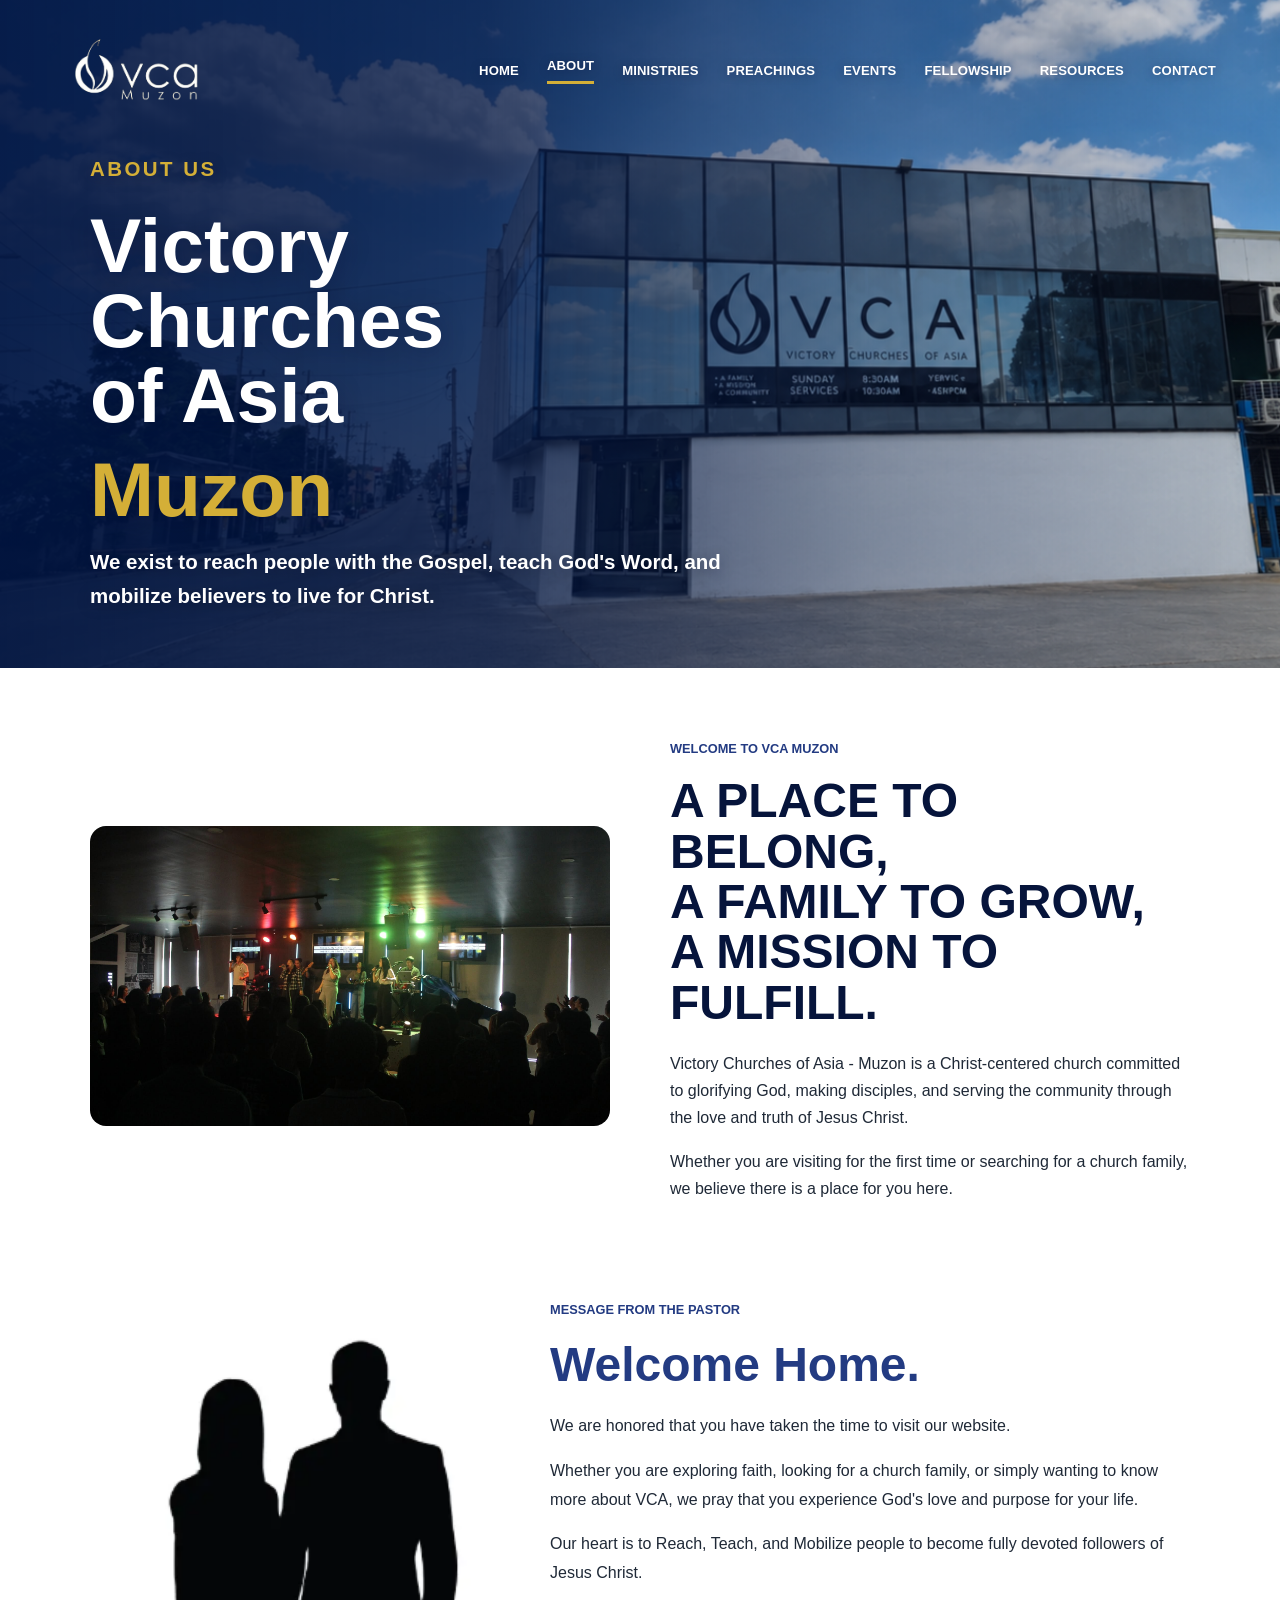
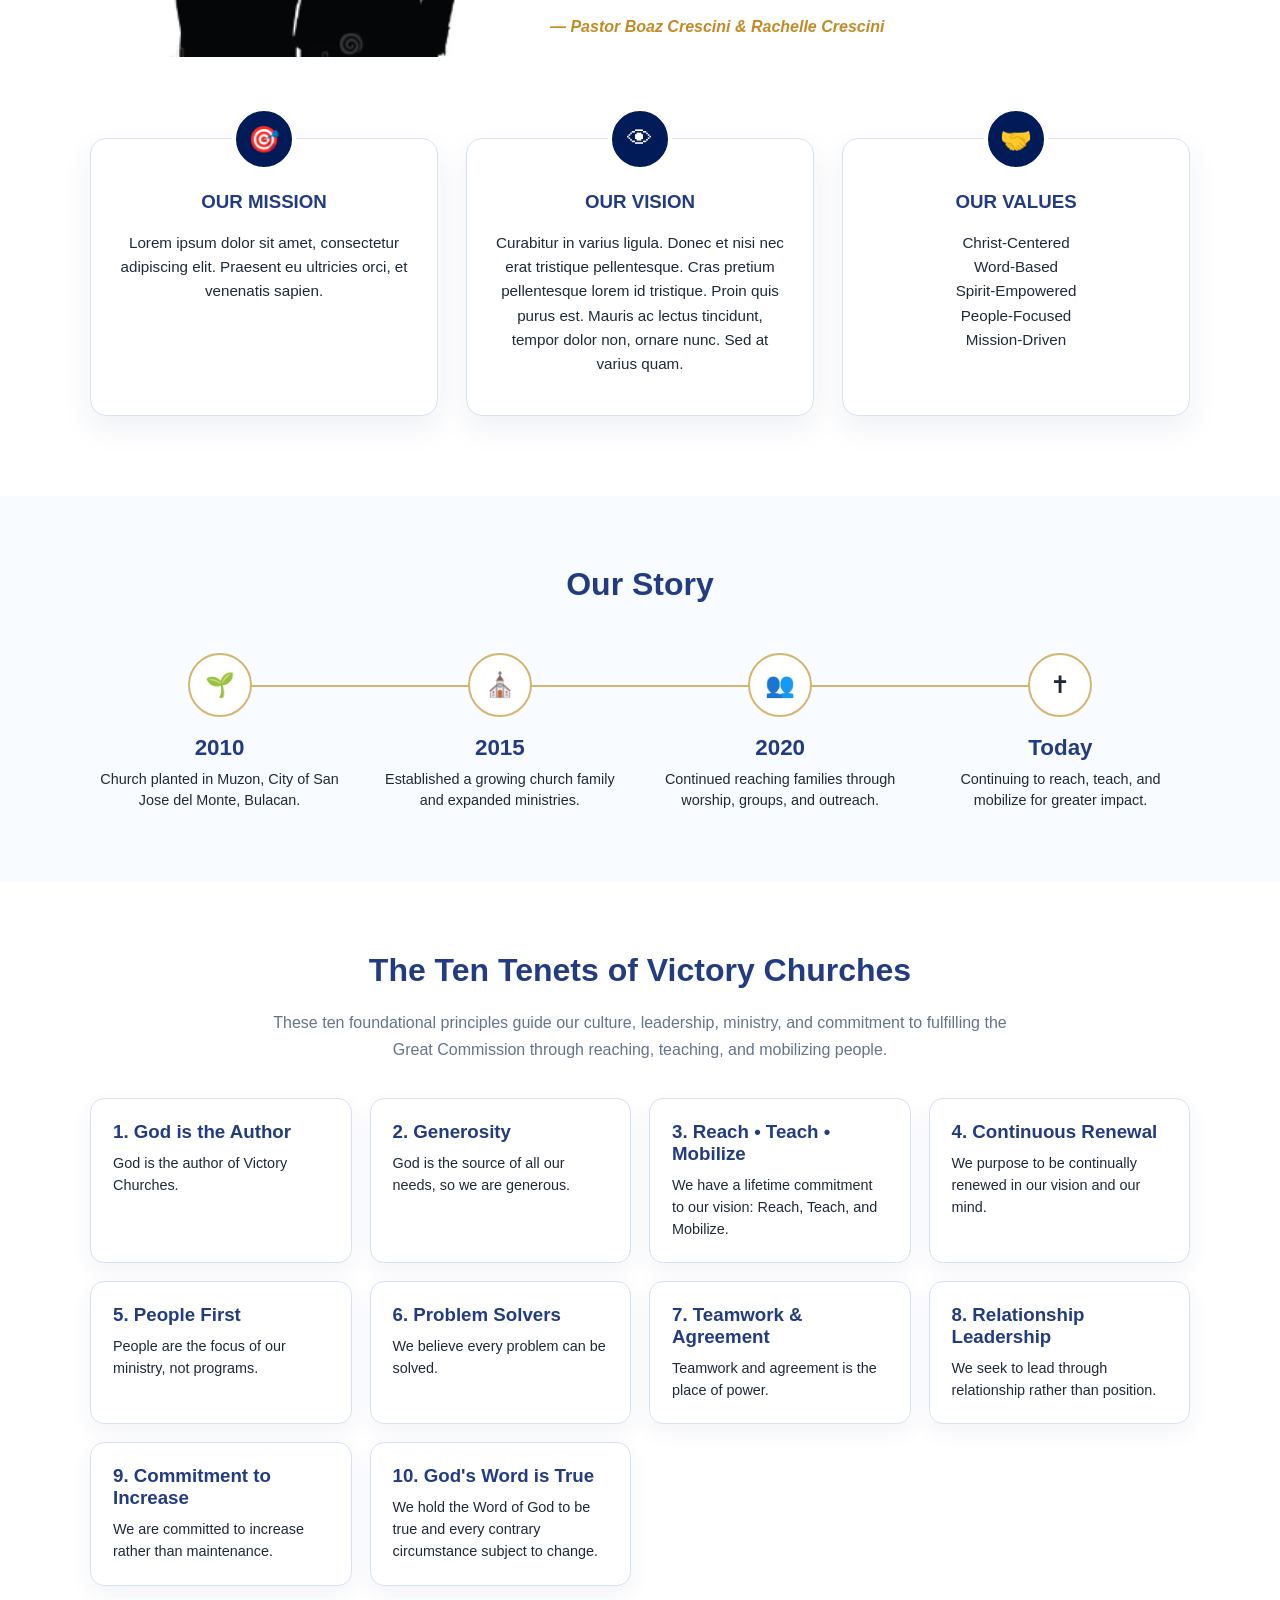
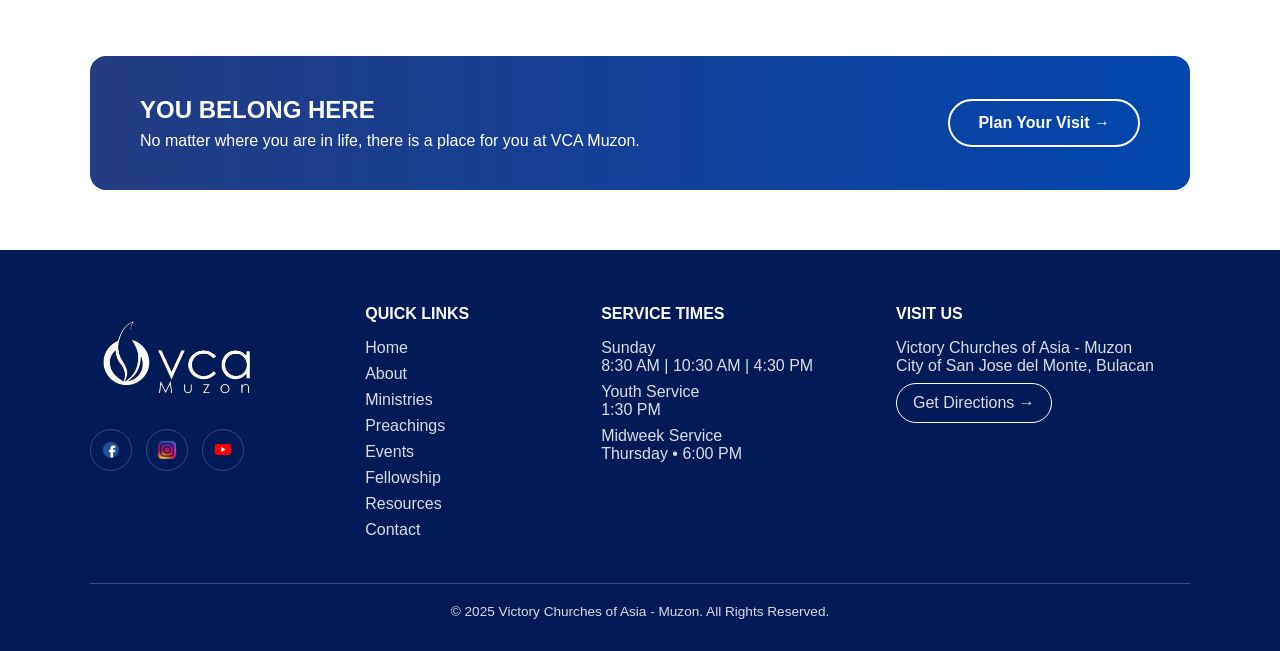
==== about.html @ cd2d6382 "Initial Production version" ====
<!DOCTYPE html>
<html lang="en">
<head>
  <meta charset="UTF-8" />
  <meta name="viewport" content="width=device-width, initial-scale=1.0" />
  <title>About | VCA Muzon</title>
  <link rel="stylesheet" href="css/vca_style.css" />
</head>
<body>
    <header class="main-header page-header">
        <div class="header-inner">
            <a href="home.html" class="site-logo">
                <img src="assets/index/VCA_LOGO.png" alt="VCA Muzon Logo">
            </a>

            <nav class="main-nav">
                <a href="home.html">Home</a>
                <a href="about.html" class="active">About</a>
                <a href="ministries.html">Ministries</a>
                <a href="preachings.html">Preachings</a>
                <a href="events.html">Events</a>
                <a href="fellowship.html">Fellowship</a>
                <a href="resources.html">Resources</a>
                <a href="contact.html">Contact</a>
            </nav>
        </div>
    </header>

    <main>

        <!-- ABOUT HERO -->
        <section class="about-hero">
            <div class="about-hero-content animate-up">
                <p class="about-hero-label">About Us</p>

                <h1>Victory Churches of Asia</h1>
                <h1> <span>Muzon</span></h1>

                <p>
                    We exist to reach people with the Gospel, teach God's Word,
                    and mobilize believers to live for Christ.
                </p>
            </div>
        </section>

        <!-- WELCOME -->
         <section class="about-welcome animate-up animate-delay-1">
            <div class="about-welcome-image">
                <img src="assets/about/vca-about-image.jpg" alt="VCA church">
            </div>

            <div class="about-welcome-text">
                <p class="section-label">Welcome to VCA Muzon</p>

                <h2>A place to belong,<br>a family to grow,<br>a mission to fulfill.</h2>

                <p>
                    Victory Churches of Asia - Muzon is a Christ-centered church committed
                    to glorifying God, making disciples, and serving the community through
                    the love and truth of Jesus Christ.
                </p>

                <p>
                    Whether you are visiting for the first time or searching for a church
                    family, we believe there is a place for you here.
                </p>
            </div>
         </section>

        <!-- PASTOR MESSAGE -->
        <section class="pastor-message animate-up animate-delay-2">

            <div class="pastor-image">
                <img
                    src="assets/about/insert_pastor_couple_photo.png"
                    alt="Pastor Boaz Crescini"
                >
            </div>

            <div class="pastor-content">

                <p class="section-label">
                    Message From The Pastor
                </p>

                <h2>
                    Welcome Home.
                </h2>

                <p>
                    We are honored that you have taken the
                    time to visit our website.
                </p>

                <p>
                    Whether you are exploring faith,
                    looking for a church family,
                    or simply wanting to know more about VCA,
                    we pray that you experience God's love
                    and purpose for your life.
                </p>

                <p>
                    Our heart is to Reach, Teach, and Mobilize
                    people to become fully devoted followers
                    of Jesus Christ.
                </p>

                <p class="pastor-signature">
                    — Pastor Boaz Crescini & Rachelle Crescini
                </p>

            </div>

        </section>

         <!-- MISSION VISION VALUES -->
          <section class="mvv-section animate-up animate-delay-3">
            <div class="mvv-card">
                <div class="mvv-icon">🎯</div>
                <h3>Our Mission</h3>
                <p>
                    Lorem ipsum dolor sit amet, consectetur adipiscing elit. Praesent eu ultricies orci, et venenatis sapien. 
                </p>
            </div>
          

            <div class="mvv-card">
                <div class="mvv-icon">👁</div>
                <h3>Our Vision</h3>
                <p>
                    Curabitur in varius ligula. Donec et nisi nec erat tristique pellentesque. Cras pretium pellentesque lorem id tristique. Proin quis purus est. Mauris ac lectus tincidunt, tempor dolor non, ornare nunc. Sed at varius quam.
                </p>
            </div>

            <div class="mvv-card">
                <div class="mvv-icon">🤝</div>
                <h3>Our Values</h3>
                <ul>
                    <li>Christ-Centered</li>
                    <li>Word-Based</li>
                    <li>Spirit-Empowered</li>
                    <li>People-Focused</li>
                    <li>Mission-Driven</li>
                </ul>
            </div>
          </section>

          <!-- STORY -->
          <section class="story-section">
            <h2 class="center-heading">Our Story</h2>

            <div class="story-timeline">
                <div class="story-item">
                    <div class="story-icon">🌱</div>
                    <h3>2010</h3>
                    <p>Church planted in Muzon, City of San Jose del Monte, Bulacan.</p>
                </div>

                <div class="story-item">
                    <div class="story-icon">⛪</div>
                    <h3>2015</h3>
                    <p>Established a growing church family and expanded ministries.</p>
                    </div>

                <div class="story-item">
                    <div class="story-icon">👥</div>
                    <h3>2020</h3>
                    <p>Continued reaching families through worship, groups, and outreach.</p>
                </div>

                <div class="story-item">
                    <div class="story-icon">✝</div>
                    <h3>Today</h3>
                    <p>Continuing to reach, teach, and mobilize for greater impact.</p>
                </div>
            </div>
          </section>

        <!-- TEN TENETS -->

        <section class="beliefs-section">

            <h2 class="center-heading">
                The Ten Tenets of Victory Churches
            </h2>

            <p class="tenets-intro">
                These ten foundational principles guide our culture,
                leadership, ministry, and commitment to fulfilling the
                Great Commission through reaching, teaching, and mobilizing people.
            </p>

            <div class="beliefs-grid">

                <div class="belief-card">
                    <h3>1. God is the Author</h3>
                    <p>
                        God is the author of Victory Churches.
                    </p>
                </div>

                <div class="belief-card">
                    <h3>2. Generosity</h3>
                    <p>
                        God is the source of all our needs, so we are generous.
                    </p>
                </div>

                <div class="belief-card">
                    <h3>3. Reach • Teach • Mobilize</h3>
                    <p>
                        We have a lifetime commitment to our vision:
                        Reach, Teach, and Mobilize.
                    </p>
                </div>

                <div class="belief-card">
                    <h3>4. Continuous Renewal</h3>
                    <p>
                        We purpose to be continually renewed in our vision and our mind.
                    </p>
                </div>

                <div class="belief-card">
                    <h3>5. People First</h3>
                    <p>
                        People are the focus of our ministry, not programs.
                    </p>
                </div>

                <div class="belief-card">
                    <h3>6. Problem Solvers</h3>
                    <p>
                        We believe every problem can be solved.
                    </p>
                </div>

                <div class="belief-card">
                    <h3>7. Teamwork & Agreement</h3>
                    <p>
                        Teamwork and agreement is the place of power.
                    </p>
                </div>

                <div class="belief-card">
                    <h3>8. Relationship Leadership</h3>
                    <p>
                        We seek to lead through relationship rather than position.
                    </p>
                </div>

                <div class="belief-card">
                    <h3>9. Commitment to Increase</h3>
                    <p>
                        We are committed to increase rather than maintenance.
                    </p>
                </div>

                <div class="belief-card">
                    <h3>10. God's Word is True</h3>
                    <p>
                        We hold the Word of God to be true and every contrary circumstance subject to change.
                    </p>
                </div>

            </div>

        </section>

        <!-- CTA -->
        <section class="new-here about-cta">
            <div>
                <h2>YOU BELONG HERE</h2>
                <p>No matter where you are in life, there is a place for you at VCA Muzon.</p>
            </div>
                <a href="contact.html" class="outline-btn">Plan Your Visit →</a>
            
        </section>                  
    </main>

    <footer class="site-footer">
        <div class="footer-grid">
            <div>
                <img 
                    src="assets/index/VCA_LOGO.png"
                    alt="VCA Muzon Logo"
                    class="footer-logo"
                >

                <div class="footer-social">
                    <a href="https://www.facebook.com/share/1AFXgwuJR1/?mibextid=wwXIfr"
                        target="_blank"
                        rel="noopener noreferrer"
                        aria-label="Facebook">
                            <img src="assets/contact/fb_logo.png" alt="Facebook">
                    </a>

                    <a href="https://www.instagram.com/vcamuzonsjdm"
                        target="_blank"
                        rel="noopener noreferrer"
                        aria-label="Instagram">
                            <img src="assets/contact/ig_logo.png" alt="Instagram">
                    </a>

                    <a href="https://www.youtube.com/@vcamuzonsjdm"
                        target="_blank"
                        rel="noopener noreferrer"
                        aria-label="YouTube">
                            <img src="assets/contact/youtube_logo.png" alt="YouTube">
                    </a>
                </div>
            </div>

            <div>
                <h4>Quick Links</h4>
                <a href="home.html">Home</a>
                <a href="about.html">About</a>
                <a href="ministries.html">Ministries</a>
                <a href="preachings.html">Preachings</a>
                <a href="events.html">Events</a>
                <a href="fellowship.html">Fellowship</a>
                <a href="resources.html">Resources</a>
                <a href="contact.html">Contact</a>
            </div>

            <div>
                <h4>Service Times</h4>
                <p>Sunday<br>8:30 AM | 10:30 AM | 4:30 PM</p>
                <p>Youth Service<br>1:30 PM</p>
                <p>Midweek Service<br>Thursday • 6:00 PM</p>
            </div>

            <div>
                <h4>Visit Us</h4>
                <p>Victory Churches of Asia - Muzon<br>City of San Jose del Monte, Bulacan</p>
                <a href="https://maps.google.com/?q=VCA+Muzon" class="footer-btn">Get Directions →</a>
            </div>   
        </div>
            
        <p class="copyright">
        © 2025 Victory Churches of Asia - Muzon. All Rights Reserved.
        </p>        
    </footer>
    <script src="js/vca_js.js"></script>
</body>
</html>
---- css/vca_style.css ----
/* ================================
   VCA WEBSITE GLOBAL STYLES
================================ */

:root {
  --vca-blue: #233b82;
  --vca-light-blue: #98c2ec;
  --white: #ffffff;
  --black: #000000;
  --text-dark: #1f2937;
  --gold: #d4af37;
}

* {
  margin: 0;
  padding: 0;
  box-sizing: border-box;
}

html {
  scroll-behavior: smooth;
}

body {
  font-family: "Inter", "Segoe UI", Roboto, Arial, sans-serif;
  background: var(--white);
  color: var(--text-dark);
}




/* ================================
   LANDING PAGE
================================ */

.landing-page {
  width: 100%;
  min-height: 100vh;
}

.landing-hero {
  position: relative;
  width: 100%;
  min-height: 100vh;
  overflow: hidden;
  isolation: isolate;
  background: #001b57;
}

/* DEFAULT: CHURCH IMAGE VISIBLE */
.landing-hero-image {
  position: absolute;
  inset: 0;
  width: 100%;
  height: 100%;
  object-fit: cover;
  object-position: center 60%;
  opacity: 1;
  z-index: -4;
  transition: opacity 0.8s ease;
}

/* VIDEO HIDDEN BY DEFAULT */
.hero-video-container {
  position: absolute;
  inset: 0;
  width: 100%;
  height: 100%;
  overflow: hidden;
  opacity: 0;
  z-index: -3;
  background: #001b57;
  transition: opacity 0.8s ease;
}

.hero-video {
  position: absolute;
  inset: 0;
  width: 100%;
  height: 100%;
  border: none;
  object-fit: cover;
  opacity: 0;
  filter: brightness(0.65) saturate(0.75) hue-rotate(8deg);
  transition: opacity 1s ease;
}

.hero-video.active-video {
  opacity: 1;
}

/* AFTER 5 SECONDS: SHOW VIDEO */
.landing-hero.show-video .landing-hero-image {
  opacity: 0;
}

.landing-hero.show-video .hero-video-container {
  opacity: 1;
}

/* BLUISH VIDEO TINT */
.hero-video-container::after {
  content: "";
  position: absolute;
  inset: 0;
  background: rgba(0, 27, 87, 0.45);
  pointer-events: none;
}

/* MAIN BLUE OVERLAY FOR READABILITY */
.landing-overlay {
  position: absolute;
  inset: 0;
  z-index: -1;
  background:
    linear-gradient(
      to right,
      rgba(0, 20, 65, 0.94) 0%,
      rgba(0, 20, 65, 0.84) 30%,
      rgba(0, 20, 65, 0.58) 60%,
      rgba(0, 20, 65, 0.38) 100%
    );
}

/* CONTENT */
.landing-content {
  min-height: 100vh;
  max-width: 520px;
  margin-left: 12%;
  padding: 72px 0;
  display: flex;
  flex-direction: column;
  justify-content: center;
  color: var(--white);
  animation: fadeUp 1s ease;
  position: relative;
  z-index: 2;
}

/* keep your existing logo/title/button CSS below */

.landing-logo {
  width: 260px;
  height: auto;
  margin-bottom: 26px;
  display: block;
}

.landing-title {
  font-size: clamp(2.7rem, 5vw, 4.4rem);
  line-height: 0.92;
  font-weight: 900;
  letter-spacing: -1px;
  margin-bottom: 26px;
}

.landing-description {
  max-width: 500px;
  font-size: clamp(0.95rem, 1.3vw, 1.05rem);
  line-height: 1.65;
  margin-bottom: 34px;
  color: rgba(255, 255, 255, 0.92);
}

.landing-btn {
  width: fit-content;
  display: inline-flex;
  align-items: center;
  gap: 16px;
  background: var(--vca-blue);
  color: var(--white);
  border: 2px solid rgba(255, 255, 255, 0.65);
  padding: 14px 26px;
  text-decoration: none;
  font-size: 0.9rem;
  font-weight: 900;
  letter-spacing: 0.8px;
  transition: 0.3s ease;
}

.landing-btn:hover {
  background: #1a2d64;
  transform: translateY(-3px);
  box-shadow: 0 14px 28px rgba(0, 0, 0, 0.25);
}

.landing-btn span {
  font-size: 1.4rem;
  line-height: 1;
}

/* ================================
   HOME PAGE REDESIGN
================================ */

.main-header {
  position: absolute;
  top: 0;
  width: 100%;
  z-index: 10;
  padding: 26px 0;
}

.header-inner {
  width: min(1180px, 90%);
  margin: 0 auto;
  display: flex;
  align-items: center;
  justify-content: space-between;
}

.site-logo img {
  width: 150px;
}

.main-nav {
  display: flex;
  align-items: center;
  gap: clamp(18px, 2.2vw, 28px);
}

.main-nav a {
  color: var(--white);
  text-decoration: none;
  text-transform: uppercase;
  font-size: 0.82rem;
  font-weight: 800;
  letter-spacing: 0.01em;
  text-shadow: 0 1px 10px rgba(0, 20, 65, 0.35);
}

.main-nav .active {
  border-bottom: 3px solid var(--gold);
  padding-bottom: 8px;
}

.nav-btn {
  color: var(--white);
  text-decoration: none;
  text-transform: uppercase;
  font-size: 0.8rem;
  font-weight: 800;
  border: 2px solid var(--white);
  border-radius: 999px;
  padding: 12px 22px;
  white-space: nowrap;
}

/* HERO */

.home-hero {
  min-height: 640px;
  background:
    linear-gradient(
      90deg,
      rgba(0, 20, 65, 0.94) 0%,
      rgba(0, 20, 65, 0.82) 38%,
      rgba(0, 20, 65, 0.48) 68%,
      rgba(0, 20, 65, 0.16) 100%
    ),
    url("../assets/home/church_image_home.jpg");

  background-size: cover;
  background-position: 75% center;
  background-repeat: no-repeat;

  display: flex;
  align-items: center;
  padding-top: 90px;
}


.hero-content {
  width: min(1180px, 90%);
  margin: 0 auto;
  color: var(--white);
}

.hero-content h1 {
  font-size: clamp(3.5rem, 7vw, 6rem);
  font-weight: 900;
  line-height: 0.95;
  margin-bottom: 22px;
  text-shadow: 0 6px 24px rgba(0, 12, 46, 0.35);
}

.hero-content p {
  max-width: 650px;
  font-size: clamp(1.05rem, 1.6vw, 1.25rem);
  line-height: 1.7;
  margin-bottom: 30px;
  font-weight: 600;
  color: rgba(255, 255, 255, 0.95);
}

/* BUTTONS */

.primary-btn {
  display: inline-flex;
  align-items: center;
  gap: 14px;
  background: var(--vca-blue);
  color: var(--white);
  text-decoration: none;
  font-weight: 900;
  padding: 14px 26px;
  border-radius: 999px;
  text-transform: uppercase;
  font-size: .85rem;
}

.small-btn {
  padding: 12px 22px;
}

.outline-btn {
    flex-shrink: 0;

    color: var(--white);
    border: 2px solid var(--white);
    border-radius: 999px;
    padding: 13px 28px;
    text-decoration: none;
    font-weight: 900;

    display: inline-flex;
    align-items: center;
    justify-content: center;
}

/* =====================================
   ANNOUNCEMENT CAROUSEL
===================================== */

.announcement-section {
    width: min(1100px, 88%);
    margin: 70px auto;
}

.section-title {
    text-align: center;
    margin-bottom: 25px;
}

.section-title h2 {
    color: var(--vca-blue);
    font-size: 2rem;
    margin-bottom: 8px;
}

.section-title p {
    color: #64748b;
}

.announcement-carousel {
    position: relative;
    overflow: hidden;
    border-radius: 24px;
    min-height: 450px;
    box-shadow: 0 20px 45px rgba(0,0,0,.12);
}

.announcement-slide {
    display: none;
    position: relative;
    min-height: 450px;
}

.announcement-slide.active {
    display: block;
}

.announcement-image {
    position: absolute;
    inset: 0;
    width: 100%;
    height: 100%;
    object-fit: cover;
}

.announcement-slide::after {
    content: "";
    position: absolute;
    inset: 0;

    background:
    linear-gradient(
        to right,
        rgba(0,0,0,.65),
        rgba(0,0,0,.15)
    );
}

.announcement-content {
    position: relative;
    z-index: 2;
    max-width: 520px;
    padding: 80px 60px;
    color: white;
}

.announcement-content h3 {
    font-size: 3rem;
    font-weight: 900;
    margin-bottom: 15px;
}

.announcement-content p {
    font-size: 1.2rem;
    line-height: 1.5;
    margin-bottom: 25px;
}

.carousel-btn {
    position: absolute;
    top: 50%;
    transform: translateY(-50%);

    width: 52px;
    height: 52px;

    border: none;
    border-radius: 50%;

    background: rgba(255,255,255,.25);
    color: white;

    font-size: 1.5rem;
    cursor: pointer;

    z-index: 5;
}

.prev-btn {
    left: 20px;
}

.next-btn {
    right: 20px;
}

.carousel-dots {
    text-align: center;
    margin-top: 18px;
}

.dot {
    width: 12px;
    height: 12px;
    border-radius: 50%;

    display: inline-block;

    background: #cbd5e1;
    margin: 0 4px;
}

.dot.active {
    background: var(--vca-blue);
}

/* ABOUT */

.about-preview {
  width: min(1100px, 88%);
  margin: 0 auto 70px;
  display: grid;
  grid-template-columns: .85fr 1.15fr;
  gap: 60px;
  align-items: center;
}

.section-label {
  color: var(--vca-blue);
  font-size: .8rem;
  font-weight: 900;
  text-transform: uppercase;
  margin-bottom: 12px;
}

.about-text h2 {
  color: #111827;
  font-size: 2.4rem;
  line-height: 1.05;
  margin-bottom: 22px;
}

.about-text p {
  line-height: 1.65;
  margin-bottom: 18px;
}

.script-text {
  color: var(--vca-blue);
  font-size: 1.6rem;
  font-style: italic;
  font-weight: 700;
}

.about-image img {
  width: 100%;
  height: 320px;
  object-fit: cover;
  border-radius: 16px;
}

.about-hero-label {
    color: #d4af37;
    text-transform: uppercase;
    letter-spacing: 2px;
    font-weight: 700;
    margin-bottom: 15px;
}

/* SERVICE */

.service-section {
  background: #eaf4ff;
  padding: 70px 0;
}

.center-heading {
  text-align: center;
  color: var(--vca-blue);
  font-size: 2rem;
  font-weight: 900;
  margin-bottom: 30px;
}

.service-table {
  width: min(1100px, 88%);
  margin: 0 auto;
  background: var(--white);
  border-radius: 18px;
  padding: 30px;
  display: grid;
  grid-template-columns: 2fr 1fr 1fr;
  box-shadow: 0 14px 35px rgba(35, 59, 130, 0.14);
}

.service-group {
  text-align: center;
  padding: 0 26px;
  border-right: 1px solid #d7e2f0;
}

.service-group:last-child {
  border-right: none;
}

.service-group h3 {
  color: var(--vca-blue);
  text-transform: uppercase;
  font-size: 1rem;
  font-weight: 900;
  margin-bottom: 16px;
}

.service-subgrid {
  display: grid;
  grid-template-columns: 1fr 1fr;
  gap: 0;
}

.service-column {
  min-height: 135px;
  display: flex;
  flex-direction: column;
  align-items: center;
  justify-content: center;
}

.service-column + .service-column {
  border-left: 1px solid #d7e2f0;
}

.service-column p {
  color: #06143b;
  font-style: italic;
  margin-bottom: 14px;
}

.service-column strong {
  color: #06143b;
  font-size: 1.35rem;
  font-weight: 900;
  margin-bottom: 10px;
}

.live-badge {
  display: inline-block;
  background: red;
  color: white;
  border-radius: 999px;
  padding: 5px 11px;
  font-size: 0.65rem;
  font-weight: 900;
}

.youth-time {
  display: flex;
  align-items: center;
  justify-content: center;
  gap: 9px;
}

.youth-logo {
  width: 30px;
  height: 30px;
}


/* FEATURE CARDS */

.feature-section {
  width: min(1100px, 88%);
  margin: 50px auto;
  display: grid;
  grid-template-columns: repeat(3, 1fr);
  gap: 22px;
}

.feature-card {
  position: relative;
  min-height: 320px;
  border-radius: 16px;
  overflow: hidden;
  display: flex;
  align-items: flex-end;
  padding: 24px;
  transition: 0.3s ease;
  background: #111827;
}

.feature-card:hover {
  transform: translateY(-6px);
  box-shadow: 0 18px 35px rgba(0, 0, 0, 0.18);
}


.feature-card img {
  position: absolute;
  inset: 0;
  width: 100%;
  height: 100%;
  object-fit: cover;
  transition: 0.4s ease;
}

.feature-card:hover img {
  transform: scale(1.05);
}

.feature-card::after {
  content: "";
  position: absolute;
  inset: 0;
  background: linear-gradient(
    to top,
    rgba(0, 0, 0, 0.85),
    rgba(0, 0, 0, 0.15)
  );
}

.feature-content {
  position: relative;
  z-index: 2;
  color: white;
}

.feature-card h3 {
  text-transform: uppercase;
  font-size: 1.5rem;
  margin-bottom: 6px;
}


.feature-card p {
  margin-bottom: 18px;
  line-height: 1.4;
}

.feature-card a {
  display: inline-block;
  color: white;
  background: var(--vca-blue);
  width: fit-content;
  padding: 11px 20px;
  border-radius: 999px;
  text-decoration: none;
  font-weight: 900;
}


/* NEW HERE */


.new-here {
  width: min(1100px, 88%);
  margin: 0 auto 60px;

  background: linear-gradient(
    90deg,
    var(--vca-blue),
    #0046ad
  );

  color: white;
  border-radius: 16px;

  padding: 40px 50px;

  display: flex;
  justify-content: space-between;
  align-items: center;

  gap: 40px;
}

.new-here h2 {
    margin: 0 0 8px;
}

.new-here p {
    margin: 0;
}

.new-here > div {
    flex: 1;
}

/* FOOTER */

.site-footer {
  background: #001b57;
  color: white;
  padding: 55px 0 24px;
}

.footer-grid {
  width: min(1100px, 88%);
  margin: 0 auto;
  display: grid;
  grid-template-columns: 1.2fr 1fr 1.3fr 1.5fr;
  gap: 40px;
  border-bottom: 1px solid rgba(255,255,255,.2);
  padding-bottom: 36px;
}

.footer-logo {
  width: 180px;
}

.site-footer h4 {
  text-transform: uppercase;
  margin-bottom: 16px;
}

.site-footer a,
.site-footer p {
  color: rgba(255,255,255,.85);
  display: block;
  margin-bottom: 8px;
  text-decoration: none;
}

.footer-btn {
  border: 1px solid white;
  border-radius: 999px;
  padding: 10px 16px;
  width: fit-content;
}

.copyright {
  text-align: center;
  margin-top: 20px;
  font-size: .85rem;
}

.footer-social {
    display: flex;
    gap: 14px;
    margin-top: 18px;
}

.footer-social a {
    width: 42px;
    height: 42px;

    display: flex;
    align-items: center;
    justify-content: center;

    border-radius: 50%;
    border: 1px solid rgba(255,255,255,.2);

    transition: all .3s ease;
}

.footer-social a:hover {
    transform: translateY(-3px);
    border-color: var(--gold);
    background: rgba(255,255,255,.08);
}

.footer-social img {
    width: 20px;
    height: 20px;
    object-fit: contain;
}



/* ================================
   ABOUT PAGE
================================ */

.page-header {
  position: absolute;
  background: transparent;
}

/* SHARED INNER PAGE STRUCTURE */

.about-hero,
.ministries-hero,
.preachings-hero,
.events-hero,
.resources-hero,
.contact-hero,
.fellowship-hero {
  min-height: 460px;
  display: flex;
  align-items: center;
  padding-top: 90px;
  background-size: cover;
  background-repeat: no-repeat;
}

.about-hero-content,
.ministries-hero-content,
.preachings-hero-content,
.events-hero-content,
.resources-hero-content,
.contact-hero-content,
.fellowship-hero-content {
  width: min(1100px, 88%);
  margin: 0 auto;
  color: var(--white);
}

.about-hero-label,
.ministries-label,
.preachings-label,
.events-label,
.resources-label,
.contact-label,
.fellowship-hero-content .section-label {
  color: var(--gold);
  text-transform: uppercase;
  font-weight: 900;
  letter-spacing: 1.4px;
  margin-bottom: 18px;
}

.about-hero-content h1,
.ministries-hero-content h1,
.preachings-hero-content h1,
.events-hero-content h1,
.resources-hero-content h1,
.contact-hero-content h1,
.fellowship-hero-content h1 {
  font-size: clamp(3rem, 6vw, 5rem);
  line-height: 0.98;
  font-weight: 900;
  margin-bottom: 20px;
}

.about-hero-content p,
.ministries-hero-content p,
.preachings-hero-content p,
.events-hero-content p,
.resources-hero-content p,
.contact-hero-content p,
.fellowship-hero-content p:not(.section-label) {
  max-width: 560px;
  font-size: 1.15rem;
  line-height: 1.7;
}

.mvv-card,
.belief-card,
.ministry-card,
.preaching-thumb,
.event-card,
.daily-verse-card,
.resource-plan-card,
.download-card,
.link-card,
.contact-card,
.map-container,
.map-card,
.pastor-contact-card,
.social-card,
.fellowship-card {
  border-radius: 14px;
}

.ministry-card,
.event-card,
.resource-plan-card,
.download-card,
.link-card,
.contact-card,
.social-card,
.fellowship-card {
  box-shadow: 0 12px 28px rgba(35, 59, 130, 0.10);
  transition: transform 0.3s ease, box-shadow 0.3s ease;
}

.ministry-card:hover,
.event-card:hover,
.resource-plan-card:hover,
.download-card:hover,
.link-card:hover,
.contact-card:hover,
.social-card:hover,
.fellowship-card:hover {
  transform: translateY(-6px);
  box-shadow: 0 18px 36px rgba(35, 59, 130, 0.16);
}

/* ABOUT HERO */

.about-hero {
  min-height: 560px;
  background: 
    linear-gradient(
      90deg,
      rgba(0, 20, 65, 0.92) 0%,
      rgba(0, 20, 65, 0.78) 38%,
      rgba(0, 20, 65, 0.36) 68%,
      rgba(0, 20, 65, 0.10) 100%
    ),
    url("../assets/index/VCA_CHURCH.png");
  background-size: cover;
  background-position: 80% center;
  display: flex;
  align-items: center;
  padding-top: 118px;
}

.about-hero-content {
  width: min(1100px, 88%);
  margin: 0 auto;
  color: var(--white);
  padding: 34px 0 56px;
  
}

.about-hero-content h1 {
  max-width: 620px;
  font-size: clamp(3.2rem, 6vw, 5.4rem);
  font-weight: 900;
  line-height: 0.98;
  margin: 0 0 18px;
  text-wrap: balance;
  text-shadow: 0 6px 24px rgba(0, 12, 46, 0.28);
}

.about-hero-content p {
  max-width: 640px;
  font-size: clamp(1.05rem, 1.7vw, 1.28rem);
  line-height: 1.65;
  font-weight: 700;
  text-shadow: 0 3px 14px rgba(0, 12, 46, 0.35);
}

.about-hero-content span {
    color: var(--gold);
    display: inline-block;
}

.about-hero-label {
  display: inline-flex;
  align-items: center;
  gap: 12px;
  color: var(--gold);
  font-size: 0.92rem;
  letter-spacing: 0.12em;
  margin-bottom: 22px;
}



/* ABOUT WELCOME */

.about-welcome {
  width: min(1100px, 88%);
  margin: 70px auto;
  display: grid;
  grid-template-columns: 1fr 1fr;
  gap: 60px;
  align-items: center;
}

.about-welcome-image img {
  width: 100%;
  height: 300px;
  object-fit: cover;
  border-radius: 16px;
}

.about-welcome-text h2 {
  color: #06143b;
  font-size: clamp(2rem, 4vw, 3rem);
  line-height: 1.05;
  margin-bottom: 22px;
  text-transform: uppercase;
}

.about-welcome-text p {
  line-height: 1.7;
  margin-bottom: 16px;
}

/* MISSION VISION VALUES */

.mvv-section {
  width: min(1100px, 88%);
  margin: 40px auto 80px;
  display: grid;
  grid-template-columns: repeat(3, 1fr);
  gap: 28px;
}

.mvv-icon {
  width: 64px;
  height: 64px;
  margin: -70px auto 20px;
  background: #001b57;
  color: var(--white);
  border-radius: 50%;
  display: grid;
  place-items: center;
  font-size: 1.6rem;
  border: 4px solid var(--white);
}

.mvv-card {
    background: var(--white);
    border: 1px solid #d7e2f0;
    border-radius: 16px;
    padding: 38px 28px;
    text-align: center;
    box-shadow: 0 12px 30px rgba(35,59,130,.08);
}

.mvv-card h3 {
  color: var(--vca-blue);
  text-transform: uppercase;
  margin-bottom: 18px;
}

.mvv-card p,
.mvv-card li {
  font-size: 0.95rem;
  line-height: 1.6;
}

.mvv-card ul {
  list-style: none;
}

/* STORY TIMELINE */

.story-section {
  background: #f8fbff;
  padding: 70px 20px;
}

.story-timeline {
  width: min(1100px, 88%);
  margin: 50px auto 0;
  display: grid;
  grid-template-columns: repeat(4, 1fr);
  gap: 30px;
  position: relative;
}

.story-timeline::before {
  content: "";
  position: absolute;
  top: 32px;
  left: 10%;
  right: 10%;
  height: 2px;
  background: #d7b56d;
}

.story-item {
  text-align: center;
  position: relative;
  z-index: 2;
}

.story-icon {
  width: 64px;
  height: 64px;
  margin: 0 auto 18px;
  border: 2px solid #d7b56d;
  border-radius: 50%;
  background: var(--white);
  display: grid;
  place-items: center;
  font-size: 1.5rem;
}

.story-item h3 {
  color: var(--vca-blue);
  font-size: 1.4rem;
  margin-bottom: 8px;
}

.story-item p {
  font-size: 0.9rem;
  line-height: 1.5;
}

/* PASTOR MESSAGE */

.pastor-message {
    width: min(1100px, 88%);
    margin: 80px auto;
    display: grid;
    grid-template-columns: 400px 1fr;
    gap: 60px;
    align-items: center;
}

.pastor-image img {
    width: 100%;
    border-radius: 18px;
    display: block;
}

.pastor-content h2 {
    font-size: clamp(2rem, 4vw, 3rem);
    color: var(--vca-blue);
    margin-bottom: 20px;
}

.pastor-content p {
    line-height: 1.8;
    margin-bottom: 16px;
}

.pastor-signature {
    color: #c48a26;
    font-weight: 700;
    font-style: italic;
    margin-top: 25px;
}

/* BELIEFS */

.beliefs-section {
  width: min(1100px, 88%);
  margin: 70px auto;
}

.beliefs-grid {
    display: grid;
    grid-template-columns: repeat(auto-fit, minmax(260px, 1fr));
    gap: 18px;
    margin-top: 35px;
}

.belief-card {
  background: var(--white);
  border: 1px solid #d7e2f0;
  border-radius: 14px;
  padding: 22px;
  box-shadow: 0 8px 22px rgba(35, 59, 130, 0.06);
}

.belief-card h3 {
  color: var(--vca-blue);
  margin-bottom: 10px;
}

.belief-card p {
  font-size: 0.9rem;
  line-height: 1.5;
}

.tenets-intro {
    max-width: 760px;
    margin: -10px auto 35px;
    text-align: center;
    color: #64748b;
    line-height: 1.7;
}

/* ABOUT CTA */

.about-cta {
  margin-top: 40px;
}

/* ================================
   MINISTRIES PAGE
================================ */

.ministries-hero {
  min-height: 520px;
  background-image: linear-gradient(
    to right,
    rgba(0, 20, 65, 0.95) 0%,
    rgba(0, 20, 65, 0.85) 35%,
    rgba(0, 20, 65, 0.45) 60%,
    rgba(0, 20, 65, 0.15) 100%
  ),
    url("../assets/ministries/ministries-hero.jpg");
  background-size: cover;
  background-position: 85% 30%;
  background-repeat: no-repeat;
  display: flex;
  align-items: center;
  padding-top: 90px;
}

.ministries-hero-content {
  width: min(1100px, 88%);
  margin: 0 auto;
  color: var(--white);
}

.ministries-label {
  color: #d4af37;
  text-transform: uppercase;
  font-weight: 900;
  letter-spacing: 1px;
  margin-bottom: 18px;
}

.ministries-hero-content h1 {
  font-size: clamp(3rem, 6vw, 5.3rem);
  line-height: 0.98;
  font-weight: 900;
  letter-spacing: 1px;
  margin-bottom: 18px;
}

.ministries-hero-content h1 span {
  color: #f2b83b;
}

.ministries-hero-content p {
  max-width: 520px;
  font-size: 1.15rem;
  line-height: 1.75;
}

/* VERSE CARD */

.ministry-verse {
  width: min(1100px, 88%);
  margin: 36px auto 30px;
  background: #fffaf0;
  border-radius: 18px;
  padding: 34px 54px;
  display: grid;
  grid-template-columns: 180px 1fr;
  gap: 34px;
  align-items: center;
  box-shadow: 0 14px 35px rgba(35, 59, 130, 0.08);
}

.verse-icon {
  color: #d49418;
  font-size: 4rem;
  text-align: center;
  border-right: 1px solid rgba(212, 148, 24, 0.45);
}

.verse-text h2 {
  color: #06143b;
  font-size: clamp(1.3rem, 2.2vw, 2rem);
  line-height: 1.45;
  font-family: Georgia, serif;
}

.verse-text p {
  color: #c48a26;
  font-size: 1.2rem;
  font-weight: 900;
  margin-top: 10px;
}

/* MINISTRY CARDS */

.ministries-section {
  width: min(1100px, 88%);
  margin: 30px auto 80px;
}

.ministries-grid {
  display: grid;
  grid-template-columns: repeat(4, 1fr);
  gap: 26px;
}

.ministry-card {
  background: var(--white);
  border-radius: 14px;
  overflow: hidden;
  text-align: center;
  position: relative;
  box-shadow: 0 12px 28px rgba(35, 59, 130, 0.12);
  transition: 0.3s ease;
}

.ministry-card:hover {
  transform: translateY(-6px);
  box-shadow: 0 18px 35px rgba(35, 59, 130, 0.16);
}

.ministry-card:hover .ministry-icon {
    transform: scale(1.08);
}

.ministry-card img {
  width: 100%;
  height: 190px;
  object-fit: cover;
  display: block;
}

.ministry-icon {
  width: 74px;
  height: 74px;
  background: #001b57;
  color: #f2b83b;
  border: 4px solid var(--white);
  border-radius: 50%;
  display: grid;
  place-items: center;
  font-size: 2rem;
  margin: -37px auto 16px;
  position: relative;
  z-index: 2;
}

.ministry-content {
  padding: 0 24px 30px;
}

.ministry-content h3 {
  color: #06143b;
  text-transform: uppercase;
  font-size: 1.05rem;
  margin-bottom: 12px;
}

.ministry-content span {
  display: block;
  width: 24px;
  height: 3px;
  background: #d4a017;
  margin: 0 auto 18px;
}

.ministry-content p {
  color: var(--text-dark);
  font-size: 0.95rem;
  line-height: 1.6;
}

/* ================================
   PREACHINGS PAGE
================================ */

.preachings-hero {
  min-height: 500px;
  background-image: 
    linear-gradient(
      to right,
      rgba(0, 20, 65, 0.92) 0%,
      rgba(0, 20, 65, 0.72) 45%,
      rgba(0, 20, 65, 0.35) 100%
    ),
    url(../assets/preachings/preaching-hero.jpg);
    background-size: cover;
    background-position: 95% 38%;
    display: flex;
    align-items: center;
    padding-top: 90px;
}

.preachings-hero-content {
  width: min(1100px, 88%);
  margin: 0 auto;
  color: var(--white);
}

.preachings-label {
  color: #d4af37;
  text-transform: uppercase;
  font-weight: 900;
  letter-spacing: 1px;
  margin-bottom: 18px;;
}

.preachings-hero-content h1 {
  font-size: clamp(3rem, 6vw, 5rem);
  text-transform: uppercase;
  line-height: 0.95;
  font-weight: 900;
  margin-bottom: 24px;
}

.preachings-hero-content p {
  max-width: 520px;
  font-size: 1.15rem;
  line-height: 1.7;
}

/* SHARED SECTION TITLE */

.section-title-left {
  margin-bottom: 22px;
}

.section-title-left p {
  color: #d4af37;
  font-weight: 900;
  text-transform: uppercase;
  margin-bottom: 6px;
}

.section-title-left h2 {
  color: #06143b;
  font-size: clamp(1.8rem, 3vw, 2.4rem);
  text-transform: uppercase;
  font-weight: 900;
}

/* FEATURED PREACHING */

.featured-preaching {
  width: min(1100px, 88%);
  margin: 60px auto 40px;
  border-bottom: 1px solid rgba(212, 175, 55, 0.55);
  padding-bottom: 45px;
}

.featured-preaching-layout {
  display: grid;
  grid-template-columns: 1.35fr 0.85fr;
  gap: 36px;
  align-items: center;
}

.video-wrapper {
  position: relative;
  width: 100%;
  aspect-ratio: 16/9;
  border-radius: 10px;
  overflow: hidden;
  background: #06143b;
  box-shadow: 0 14px 35px rgba(35, 59, 130, 0.14);
}


.video-link {
  display: block;
  width: 100%;
  height: 100%;
  position: relative;
}

.play-button {
  position: absolute;
  top: 50%;
  left: 50%;
  transform: translate(-50%, -50%);
  width: 90px;
  height: 90px;
  border-radius: 50%;
  background: rgba(255, 0, 0, 0.9);
  color: white;
  font-size: 2.2rem;
  display: flex;
  align-items: center;
  justify-content: center;
  transition: all 0.3s ease;
}

.video-wrapper:hover .play-button {
  transform: translate(-50%, -50%) scale(1.1);
  background: rgb(255, 0, 0);
}

.video-wrapper:hover img {
  transform: scale(1.03);
}

.video-wrapper img {
  width: 100%;
  height: 100%;
  object-fit: cover;
  display: block;
  transition: transform 0.4s ease;
}


.featured-preaching-content h3 {
  color: #06143b;
  font-size: clamp(1.8rem, 3vw, 2.6rem);
  line-height: 1.05;
  margin-bottom: 18px;
}

.preaching-meta {
  color: #111827;
  font-weight: 700;
  margin-bottom: 22px;
}

.featured-preaching-content p {
  line-height: 1.7;
  margin-bottom: 24px;
}

/* RECENT PREACHINGS */

.recent-preachings {
  width: min(1100px, 88%);
  margin: 40px auto 80px;
}

.preachings-grid {
  display: grid;
  grid-template-columns: repeat(3, 1fr);
  gap: 28px;
}

.preaching-card a {
  color: inherit;
  text-decoration: none;
}

.preaching-thumb {
  position: relative;
  overflow: hidden;
  border-radius: 10px;
  background: #06143b;
  margin-bottom: 14px;
  box-shadow: 0 10px 25px rgba(35, 59, 130, 0.12);
}

.preaching-thumb img {
  width: 100%;
  height: 180px;
  object-fit: cover;
  display: block;
  transition: 0.35s ease;
}

.preaching-card:hover img {
  transform: scale(1.05);
}

.preaching-thumb span {
  position: absolute;
  right: 10px;
  bottom: 10px;
  background: rgba(0, 0, 0, 0.82);
  color: var(--white);
  padding: 4px 8px;
  border-radius: 4px;
  font-size: 0.8rem;
  font-weight: 800;
}

.preaching-card h3 {
  color: #06143b;
  font-size: 1.05rem;
  margin-bottom: 8px;
}

.preaching-card p {
  font-size: 0.9rem;
  line-height: 1.5;
}

.view-more-wrap {
  text-align: center;
  margin-top: 42px;
}

.view-more-btn {
  display: inline-block;
  border: 2px solid #06143b;
  color: #06143b;
  text-decoration: none;
  text-transform: uppercase;
  font-weight: 900;
  padding: 13px 28px;
  border-radius: 8px;
  transition: 0.3s ease;
}

.view-more-btn:hover {
  background: #06143b;
  color: var(--white);
}

/* ================================
   EVENTS PAGE
================================ */

.events-hero {
  min-height: 440px;
  background-image:
    linear-gradient(
      to right,
      rgba(0, 20, 65, 0.92) 0%,
      rgba(0, 20, 65, 0.72) 45%,
      rgba(0, 20, 65, 0.35) 100%
    ),
    url("../assets/events/events_hero.jpg");
  background-size: cover;
  background-position: center;
  display: flex;
  align-items: center;
  padding-top: 90px;
}

.events-hero-content {
  width: min(1100px, 88%);
  margin: 0 auto;
  color: var(--white);
}

.events-label {
  color: #d4af37;
  text-transform: uppercase;
  font-weight: 900;
  letter-spacing: 1px;
  margin-bottom: 18px;
}

.events-hero-content h1 {
  font-size: clamp(3rem, 6vw, 5rem);
  text-transform: uppercase;
  line-height: 0.95;
  font-weight: 900;
  margin-bottom: 24px;
}

.events-hero-content p {
  max-width: 520px;
  font-size: 1.15rem;
  line-height: 1.7;
}

/* EVENTS GRID */

.events-section {
  width: min(1100px, 88%);
  margin: 60px auto 70px;
}

.events-grid {
  display: grid;
  grid-template-columns: repeat(4, 1fr);
  gap: 26px;
}

.event-card {
  background: var(--white);
  border-radius: 14px;
  overflow: hidden;
  box-shadow: 0 12px 28px rgba(35, 59, 130, 0.12);
  display: flex;
  flex-direction: column;
  transition: 0.3s ease;
}

.event-card:hover {
  transform: translateY(-6px);
  box-shadow: 0 18px 35px rgba(35, 59, 130, 0.16);
}

.event-image {
  position: relative;
  height: 190px;
  transition: transform 0.4s ease;
}

.event-image img {
  width: 100%;
  height: 100%;
  object-fit: cover;
}

.event-card:hover .event-image img {
  transform: scale(1.05);
}

.event-date {
  position: absolute;
  left: 18px;
  bottom: -26px;
  width: 70px;
  height: 82px;
  background: #001b57;
  color: var(--white);
  border-radius: 8px;
  display: grid;
  place-items: center;
  padding: 8px 0;
  box-shadow: 0 8px 18px rgba(0, 0, 0, 0.18);
}

.event-date span,
.event-date small {
  font-size: 0.75rem;
  font-weight: 900;
}

.event-date strong {
  font-size: 1.8rem;
  line-height: 1;
}

.event-content {
  padding: 42px 22px 24px;
  flex-grow: 1;
}

.event-content h3 {
  color: #06143b;
  font-size: 1.15rem;
  margin-bottom: 14px;
}

.event-content p {
  line-height: 1.6;
  font-size: 0.95rem;
  margin-bottom: 22px;
}

.event-details {
  display: flex;
  flex-direction: column;
  gap: 10px;
  font-size: 0.9rem;
  padding: 0 22px 24px;
}

.event-details span {
  display: flex;
  align-items: center;
  gap: 8px;
}

/* ================================
   RESOURCES PAGE
================================ */

.resources-hero {
  min-height: 440px;
  background-image: 
    linear-gradient(
      to right,
      rgba(0, 20, 65, 0.95) 0%,
      rgba(0, 20, 65, 0.75) 45%,
      rgba(0, 20, 65, 0.30) 100%
    ),
    url("../assets/resources/resources-hero.jpg");
  background-size: cover;
  background-position: center;
  display: flex;
  align-items: center;
  padding-top: 90px;
}

.resources-hero-content {
  width: min(1100px, 88%);
  margin: 0 auto;
  color: var(--white);
}

.resources-label {
  color: #d4af37;
  text-transform: uppercase;
  font-weight: 900;
  letter-spacing: 1px;
  margin-bottom: 18px;
}

.resources-hero-content h1 {
  font-size: clamp(3rem, 6vw, 5rem);
  line-height: 0.95;
  font-weight: 900;
  margin-bottom: 24px;
}

.resources-hero-content p {
  max-width: 560px;
  font-size: 1.15rem;
  line-height: 1.7;
}

/* VERSE OF THE DAY */

.daily-verse-section {
  width: min(1100px, 88%);
  margin: 55px auto 40px;
}

.daily-verse-card {
  position: relative;
  overflow: hidden;
  background: var(--white);
  border-radius: 16px;
  padding: 38px 46px;
  display: grid;
  grid-template-columns: 100px 1fr 180px;
  align-items: center;
  gap: 30px;
  box-shadow: 0 12px 30px rgba(35, 59, 130, 0.10);
}

.verse-card-icon {
  width: 76px;
  height: 76px;
  border-radius: 50%;
  background: #001b57;
  color: white;
  display: grid;
  place-items: center;
  font-size: 2rem;
}

.daily-verse-text h3 {
  color: #06143b;
  font-family: Georgia, serif;
  font-size: clamp(1.35rem, 2vw, 1.9rem);
  line-height: 1.45;
  margin-bottom: 16px;
}

.daily-verse-text p {
  color: #001b57;
  font-weight: 900;
}

.verse-watermark {
  color: rgba(35, 59, 130, 0.22);
  font-size: 7rem;
  text-align: center;
}

/* RESOURCE SECTIONS */

.resource-section {
  width: min(1100px, 88%);
  margin: 45px auto 55px;
}

.resource-plan-grid {
  display: grid;
  grid-template-columns: repeat(3, 1fr);
  gap: 26px;
}

.resource-plan-card {
  background: var(--white);
  border-radius: 14px;
  padding: 28px;
  display: grid;
  grid-template-columns: 80px 1fr;
  gap: 22px;
  align-items: center;
  box-shadow: 0 12px 28px rgba(35, 59, 130, 0.10);
}

.download-card {
  display: flex;
  flex-direction: column;
}

.resource-icon,
.link-icon,
.pdf-icon {
  width: 70px;
  height: 70px;
  border-radius: 12px;
  display: grid;
  place-items: center;
  font-size: 2rem;
  font-weight: 900;
}

.resource-plan-card h3,
.download-card h3,
.link-card h3 {
  color: #06143b;
  margin-bottom: 10px;
}

.resource-plan-card p,
.download-card p,
.link-card p {
  line-height: 1.55;
  font-size: 0.95rem;
  margin-bottom: 16px;
  flex-grow: 1;
}

.resource-plan-card a,
.download-card a,
.link-card a {
  color: #003c96;
  font-weight: 900;
  text-decoration: none;
  margin-top: 20px;
}

/* DOWNLOADS */

.download-grid,
.link-grid {
  display: grid;
  grid-template-columns: repeat(4, 1fr);
  gap: 22px;
}

.download-card,
.link-card {
  background: var(--white);
  border-radius: 14px;
  padding: 26px;
  box-shadow: 0 12px 28px rgba(35, 59, 130, 0.10);
  transition: 0.3s ease;
}

/* ICON COLORS */

.blue {
  background: #e8f1ff;
  color: #003c96;
}

.green {
  background: #e9f8ec;
  color: #26794d;
}

.gold {
  background: #fff3d4;
  color: #b37a00;
}

.red {
  background: #ffe8e8;
  color: #c51f1f;
}

.purple {
  background: #f0e8ff;
  color: #6b35b8;
}

.resource-plan-card,
.download-card,
.link-card,
.daily-verse-card {
  transition: transform 0.3s ease, box-shadow 0.3s ease;
}

.resource-plan-card:hover,
.download-card:hover,
.link-card:hover {
  transform: translateY(-6px);
  box-shadow: 0 18px 36px rgba(35, 59, 130, 0.16);
}

.resource-plan-card:hover .resource-icon,
.download-card:hover .pdf-icon,
.link-card:hover .link-icon {
  transform: scale(1.08) rotate(-3deg);
}

.resource-icon,
.pdf-icon,
.link-icon {
  transition: transform 0.3s ease;
}

.daily-verse-card {
  animation: softGlow 4s ease-in-out infinite alternate;
}

@keyframes softGlow {
  from {
    box-shadow: 0 12px 30px rgba(35, 59, 130, 0.10);
  }

  to {
    box-shadow: 0 18px 42px rgba(212, 175, 55, 0.18);
  }
}


/* ================================
   CONTACT
================================ */

/*CONTACT HERO */

.contact-hero {
  background-image: linear-gradient(
    to right,
    rgba(0, 20, 65, 0.92) 0%,
    rgba(0, 20, 65, 0.72) 45%,
    rgba(0, 20, 65, 0.35) 100%
  ),
  url("../assets/contact/contact-hero.png");
  background-position: center;
}

/*CONTACT CARDS*/

.contact-card-section {
  width: min(1100px, 88%);
  margin: 70px auto;
}

.contact-cards-grid {
  display: grid;
  grid-template-columns: repeat(3, 1fr);
  gap: 25px;
}

.contact-card {
  background: var(--white);
  padding: 30px;
}

.contact-icon {
  width: 70px;
  height: 70px;
  border-radius: 50%;
  display: flex;
  align-items: center;
  justify-content: center;
  font-size: 2rem;
  margin-bottom: 22px;
  background: #f4f7fc;
}

.contact-card h3 {
  color: var(--vca-blue);
  margin-bottom: 20px;
  text-transform: uppercase;
}

.contact-card p {
  line-height: 1.8;
  margin-bottom: 12px;
}

/*GOOGLE MAP*/

.map-section {
  width: min(1100px, 88%);
  margin: 70px auto;
  position: relative;
}

.map-container {
  overflow: hidden;
  box-shadow: 0 10px 30px rgba(35, 59, 130, 0.10);
}

.map-container iframe {
  width: 100%;
  height: 520px;
  border: none;
}

.map-card {
  position: absolute;
  top: 40px;
  left: 40px;
  z-index: 5;
  background: white;
  padding: 30px;
  width: 320px;
  box-shadow: 0 10px 25px rgba(0, 0, 0, 0.08);
}

.map-card h3 {
  color: var(--vca-blue);
  margin-bottom: 18px;
}

.map-card p {
  line-height: 1.8;
  margin-bottom: 20px;
}

.map-card a {
  color: var(--vca-blue);
  text-decoration: none;
  font-weight: 700;
}

/*PASTOR CONTACT*/

.pastor-contact {
  width: min(1040px, 88%);
  margin: 80px auto;
}

.pastor-contact-card {
  position: relative;
  overflow: hidden;
  display: grid;
  grid-template-columns: minmax(240px, 0.42fr) 1fr;
  gap: 46px;
  align-items: center;
  background:
    linear-gradient(135deg, rgba(35, 59, 130, 0.08), rgba(212, 175, 55, 0.10)),
    white;
  padding: 36px;
  border: 1px solid rgba(35, 59, 130, 0.10);
  box-shadow: 0 18px 42px rgba(35, 59, 130, 0.12);
}

.pastor-contact-card::before {
  content: "";
  position: absolute;
  inset: 0 auto 0 0;
  width: 8px;
  background: linear-gradient(180deg, var(--vca-blue), var(--gold));
}

.pastor-photo {
  position: relative;
  z-index: 1;
  padding: 10px;
  background: var(--white);
  border-radius: 18px;
  box-shadow: 0 14px 30px rgba(0, 27, 87, 0.14);
}

.pastor-photo img {
  display: block;
  width: 100%;
  height: 320px;
  object-fit: cover;
  object-position: center top;
  border-radius: 12px;
}

.pastor-contact-content {
  position: relative;
  z-index: 1;
  max-width: 620px;
}

.pastor-contact-content .section-label {
  color: var(--gold);
  letter-spacing: 1.6px;
  margin-bottom: 10px;
}

.pastor-contact-content h2 {
  color: var(--vca-blue);
  font-size: clamp(2rem, 4vw, 3rem);
  line-height: 1.05;
  margin-bottom: 8px;
}

.pastor-contact-content h4 {
  color: var(--gold);
  font-size: 1rem;
  font-weight: 900;
  letter-spacing: 0.8px;
  text-transform: uppercase;
  margin-bottom: 20px;
}

.pastor-contact-content p {
  color: #334155;
  font-size: 1rem;
  line-height: 1.8;
  margin-bottom: 20px;
}

.pastor-contact-content .outline-btn {
  gap: 10px;
  width: fit-content;
  min-height: 48px;
  color: var(--vca-blue);
  border: 2px solid var(--vca-blue);
  background: var(--white);
  margin-top: 10px;
  box-shadow: 0 10px 22px rgba(35, 59, 130, 0.10);
}

.pastor-contact-content .outline-btn img {
  width: 22px;
  height: 22px;
  object-fit: contain;
}

.pastor-contact-content .outline-btn:hover {
  background: var(--vca-blue);
  color: var(--white);
  transform: translateY(-2px);
  box-shadow: 0 14px 28px rgba(35, 59, 130, 0.18);
  transition: .3s ease;
}

/*SOCIAL MEDIA*/

.social-section {
  width: min(1100px, 88%);
  margin: 70px auto;
}

.social-grid {
  display: grid;
  grid-template-columns: repeat(2, 1fr);
  gap: 25px;
}

.social-card {
  background: white;
  padding: 30px;
  display: flex;
  align-items: center;
  gap: 25px;
}

.social-icon {
  font-size: 3rem;
}

.social-icon img {
  width: 70px;
  height: 70px;
  object-fit: contain;
}

.social-card h3 {
  color: var(--vca-blue);
  margin-bottom: 10px;
}

.social-card p {
  line-height: 1.7;
  margin-bottom: 14px;
}

.social-card a {
  color: var(--vca-blue);
  font-weight: 700;
  text-decoration: none;
}

/* ================================
   FELLOWSHIP PAGE
================================ */

.fellowship-hero {
  background-image: linear-gradient(
    to right,
    rgba(0, 20, 65, 0.96) 0%,
    rgba(0, 20, 65, 0.78) 42%,
    rgba(0, 20, 65, 0.36) 100%
  ),
  url("../assets/fellowship/fellowship_hero.jpg");
  background-position: center;
}

.fellowship-hero-content {
}

.fellowship-hero-content .section-label {
  position: relative;
}


.fellowship-hero-content h1 {
  color: var(--white);
  max-width: 650px;
}

.fellowship-hero-content p:not(.section-label) {
  color: rgba(255, 255, 255, 0.95);
}

.fellowship-section {
  width: min(1100px, 88%);
  margin: 70px auto 85px;
}



.section-title-center {
  text-align: center;
  margin-bottom: 18px;
}

.section-title-center p {
  color: var(--gold);
  font-size: 0.85rem;
  font-weight: 900;
  letter-spacing: 2px;
  text-transform: uppercase;
  margin-bottom: 8px;
}

.section-title-center h2 {
  color: #001b57;
  font-size: clamp(1.9rem, 4vw, 2.8rem);
  font-weight: 900;
  line-height: 1.05;
  text-transform: uppercase;
}

.section-title-center::after {
  content: "";
  display: block;
  width: 64px;
  height: 3px;
  background: var(--gold);
  margin: 14px auto 0;
}

.section-intro {
  text-align: center;
  max-width: 700px;
  margin: 0 auto 38px;
  color: #334155;
  font-size: 1rem;
  line-height: 1.75;
}

.fellowship-grid {
  display: grid;
  grid-template-columns: repeat(6, 1fr);
  gap: 28px;
}

.fellowship-card {
  background: var(--white);
  border: 1px solid rgba(35, 59, 130, 0.10);
  overflow: hidden;
  grid-column: span 2;
}

.fellowship-card:hover {
}

.fellowship-card:hover img {
  transform: scale(1.04);
}

.fellowship-card img {
  width: 100%;
  height: 240px;
  object-fit: cover;
  display: block;
  transition: transform 0.4s ease;
}

.fellowship-card:nth-child(4) {
  grid-column: 2 / span 2;
}

.fellowship-card:nth-child(5) {
  grid-column: 4 / span 2;
}

.fellowship-content {
  position: relative;
  padding: 28px;
}

.fellowship-content::before {
  content: "";
  display: block;
  width: 42px;
  height: 3px;
  background: var(--gold);
  margin-bottom: 16px;
}

.fellowship-content h3 {
  color: #001b57;
  font-size: 1.15rem;
  font-weight: 900;
  line-height: 1.25;
  margin-bottom: 12px;
}

.fellowship-content p {
  color: #334155;
  font-size: 0.95rem;
  line-height: 1.7;
}


/* ================================
   PAGE ANIMATIONS
================================ */

.animate-up {
  opacity: 0;
  animation: fadeUp 1s ease forwards;
}

.animate-delay-1 {
  animation-delay: 0.15s;
}

.animate-delay-2 {
  animation-delay: 0.3s;
}

.animate-delay-3 {
  animation-delay: 0.45s;
}

/* PAGE TRANSITION */

body {
  opacity: 1;
  transition: opacity 0.2s ease;
}

body.page-fade-out {
  opacity: 0;
}

/* LANDING ANIMATION */

@keyframes fadeUp {

    from {
        opacity: 0;
        transform: translateY(24px);
    }

    to {
        opacity: 1;
        transform: translateY(0);
    }

}

/* ==========================================
   TABLET
   ========================================== */
@media (max-width: 1000px) {
    .header-inner,
    .hero-content,
    .about-hero-content,
    .ministries-hero-content,
    .preachings-hero-content,
    .events-hero-content,
    .resources-hero-content,
    .contact-hero-content,
    .fellowship-hero-content {
        width: min(1100px, 92%);
    }

    .ministries-grid {
        grid-template-columns: repeat(2, 1fr);
    }

    .ministry-card:nth-child(5) {
        grid-column: auto;
    }

    .events-grid {
      grid-template-columns: repeat(2, 1fr);
    }

  .service-box,
  .feature-section,
  .mvv-section,
  .story-timeline,
  .preachings-grid,
  .contact-cards-grid {
    grid-template-columns: repeat(2, 1fr);
  }

  .fellowship-grid {
    grid-template-columns: repeat(2, 1fr);
  }

  .download-grid,
  .link-grid {
    grid-template-columns: repeat(2, 1fr);
  }

  .resource-plan-grid {
    grid-template-columns: repeat(2, 1fr);
  }

  .fellowship-card,
  .fellowship-card:nth-child(4),
  .fellowship-card:nth-child(5) {
    grid-column: auto;
  }
}

@media (max-width: 900px) {
  .main-nav,
  .nav-btn {
    display: none;
  }

  .main-header {
    padding: 18px 0;
  }

  .site-logo img {
    width: 128px;
  }

  .quick-actions,
  .service-box,
  .life-cards,
  .feature-section,
  .about-preview,
  .footer-grid {
    grid-template-columns: 1fr;
  }

  .quick-card,
  .service-item {
    border-right: none;
    border-bottom: 1px solid #d7e2f0;
  }

  .hero-content h1 {
    font-size: 3rem;
  }

  .home-hero,
  .ministries-hero,
  .preachings-hero,
  .events-hero,
  .resources-hero,
  .contact-hero,
  .fellowship-hero {
    min-height: 460px;
    padding-top: 100px;
  }

  .home-hero {
    background-position: center;
  }

  .new-here {
    flex-direction: column;
    gap: 20px;
    text-align: center;
    padding: 30px;
  }
  .about-welcome,
  .mvv-section,
  .story-timeline,
  .beliefs-grid,
  .pastor-message {
    grid-template-columns: 1fr;
  }

  .story-timeline::before {
    display: none;
  }

  .about-hero {
    min-height: 480px;
    padding-top: 96px;
    background-position: 56% center;
  }

  .about-welcome {
    margin: 50px auto;
  }

  .about-welcome,
  .pastor-message,
  .featured-preaching,
  .recent-preachings,
  .events-section,
  .daily-verse-section,
  .resource-section,
  .contact-card-section,
  .map-section,
  .pastor-contact,
  .social-section,
  .fellowship-section,
  .ministries-section {
    width: min(1100px, 92%);
  }

  .service-table {
    grid-template-columns: 1fr;
    gap: 24px;
  }

  .service-group {
    border-right: none;
    border-bottom: 1px solid #d7e2f0;
    padding: 0 0 24px;
  }

  .service-group:last-child {
    border-bottom: none;
    padding-bottom: 0;
  }

  .service-subgrid {
    grid-template-columns: 1fr;
  }

  .service-column + .service-column {
    border-left: none;
    border-top: 1px solid #d7e2f0;
    padding-top: 22px;
    margin-top: 22px;
  }

  .pastor-message {
      display: grid;
      grid-template-columns: 1fr;
      gap: 30px;
      text-align: center;
  }

  .pastor-image img {
      max-width: 320px;
      margin: 0 auto;
      display: block;
  }

  .pastor-content {
    max-width: 700px;
    margin: 0 auto;
  }

  .ministries-hero {
    min-height: 500px;
    text-align: center;
  }

  .ministries-hero-content {
    width: 90%;
  }

  .ministries-hero-content p {
    max-width: 680px;
    margin: 0 auto;
  }

  .ministries-grid {
    grid-template-columns: repeat(2, 1fr);
    gap: 24px;
  }

  .ministry-verse {
    grid-template-columns: 1fr;
    text-align: center;
    padding: 32px;
  }

  .verse-icon {
    border-right: none;
    border-bottom: 1px solid rgba(212, 148, 24, 0.45);
    padding-bottom: 20px;
  }

  .preachings-hero {
    text-align: center;
  }

  .preachings-hero-content p {
    margin: 0 auto;
  }

  .featured-preaching-layout {
    grid-template-columns: 1fr;
  }

  .featured-preaching-content {
    text-align: center;
  }

  .preachings-grid {
    grid-template-columns: repeat(2, 1fr);
  }

  .events-hero {
    text-align: center;
  }

  .events-hero-content p {
    margin: 0 auto;
  } 

  .resources-hero {
    text-align: center;
  }

  .resources-hero-content p {
    margin: 0 auto;
  }

  .daily-verse-card {
    grid-template-columns: 1fr;
    text-align: center;
  }

  .verse-card-icon {
    margin: 0 auto;
  }

  .verse-watermark {
    display: none;
  }

  .contact-cards-grid {
    grid-template-columns: repeat(2, 1fr);
  }

  .resource-plan-grid {
    grid-template-columns: repeat(2, 1fr);
  }

  .map-card,
  .pastor-contact-card,
  .social-grid {
    grid-template-columns: 1fr;
  }

  .pastor-contact-card {
    gap: 28px;
  }

  .pastor-contact-content {
    max-width: none;
  }

  .map-card {
    position: static;
    width: 100%;
    margin-bottom: 20px;
  }


}

/* ==========================================
   MOBILE
   ========================================== */

@media (max-width: 768px) {
  .hero-video-container {
    display: none;
  }

  .landing-hero,
  .landing-content {
    min-height: 100svh;
  }

  .landing-hero-image {
    width: 100%;
    z-index: -3;
    object-position: center;
  }

  .landing-content {
    max-width: 100%;
    margin-left: 0;
    padding: 96px 28px 60px;
    align-items: flex-start;
  }

  .landing-logo {
    width: 160px;
  }

  .landing-title {
    font-size: 2.8rem;
    line-height: 1;
  }

  .landing-description {
    font-size: 0.98rem;
    line-height: 1.6;
  }

  .landing-btn,
  .primary-btn,
  .outline-btn,
  .view-more-btn,
  .footer-btn {
    width: 100%;
    justify-content: center;
    text-align: center;
  }

  .landing-overlay {
    background:
      linear-gradient(
        to right,
        rgba(0, 0, 0, 0.82),
        rgba(0, 0, 0, 0.48)
      );
  }

  .announcement-content {
      padding: 40px 25px;
  }

  .announcement-content h3 {
      font-size: 2rem;
  }

  .announcement-content p {
      font-size: 1rem;
  }

  .service-item h3 {
      font-size: 1.8rem;
  }

  .service-box,
  .feature-section,
  .about-preview,
  .about-welcome,
  .mvv-section,
  .story-timeline,
  .pastor-message,
  .featured-preaching,
  .recent-preachings,
  .events-section,
  .daily-verse-section,
  .resource-section,
  .contact-card-section,
  .map-section,
  .pastor-contact,
  .social-section,
  .fellowship-section,
  .ministries-section,
  .footer-grid {
    width: min(100% - 36px, 1100px);
  }

  .feature-card {
      min-height: 260px;
  }

  .about-hero-content {
      text-align: center;
      padding: 30px 0 46px;
  }

  .about-hero-content h1 {
    font-size: 2.9rem;
    line-height: 1.02;
  }

  .about-hero-content p {
      margin: 0 auto;
  }

  .about-hero-label {
    justify-content: center;
  }

  .about-hero-label::after {
    display: none;
  }

  .about-preview {
    gap: 35px;
    margin: 50px auto;
  }

  .about-text h2 {
    font-size: 2.4rem;
    line-height: 1.08;
  }

  .about-text p {
    font-size: 1rem;
    line-height: 1.7;
  }

  .script-text {
    font-size: 1.8rem;
  }

  .about-image img {
    height: 240px;
    object-fit: cover;
  }

  .primary-btn {
    padding: 13px 24px;
    font-size: 0.8rem;
  }

  .pastor-content h2 {
    font-size: 2rem;
    line-height: 1.1;
  }

  .pastor-content p {
    font-size: 1rem;
    line-height: 1.8;
  }

  .pastor-signature {
    text-align: center;
  }

  .pastor-image img {
      max-width: 260px;
  }

  .home-hero {
    min-height: 500px;
    text-align: center;
  }

  .hero-content {
    width: min(100% - 36px, 1100px);
    padding-top: 105px;
  }

  .hero-content p {
    font-size: 1.05rem;
    margin-left: auto;
    margin-right: auto;
  }

  .ministries-hero {
    min-height: 520px;
    text-align: center;    
  }

  .ministries-hero-content p {
    margin: 0 auto;
  }

  .ministries-hero-content h1,
  .preachings-hero-content h1,
  .events-hero-content h1,
  .resources-hero-content h1,
  .contact-hero-content h1,
  .fellowship-hero-content h1 {
    font-size: 2.7rem;
    line-height: 1;
  }

  .ministries-hero-content p,
  .preachings-hero-content p,
  .events-hero-content p,
  .resources-hero-content p,
  .contact-hero-content p,
  .fellowship-hero-content p:not(.section-label) {
    font-size: 1rem;
    line-height: 1.65;
  }

  .ministry-verse {
    grid-template-columns: 1fr;
    padding: 30px 25px;
    text-align: center;
  }

  .verse-icon {
    border-right: none;
    border-bottom: 1px solid rgba(212, 148, 24, 0.45);
    padding-bottom: 20px;
  }

  .ministries-grid {
    grid-template-columns: 1fr;
  }

  .ministry-card img {
    height: 220px;
  }

  .preachings-hero {
    min-height: 420px;
  }

  .featured-preaching {
    margin-top: 45px;
  }

  .preachings-grid {
    grid-template-columns: 1fr;
  }

  .preaching-thumb img {
    height: 220px;
  }

  .events-hero {
    min-height: 420px;
  }

  .events-grid {
    grid-template-columns: 1fr;
  }

  .event-image {
    height: 220px;
  }

  .event-details {
    flex-direction: column;
  }  

  .resources-hero {
    min-height: 420px;
  }

  .resource-plan-grid {
    grid-template-columns: 1fr;
  }

  .fellowship-hero {
    text-align: center;
  }

  .fellowship-hero-content p:not(.section-label) {
    margin: 0 auto;
  }

  .fellowship-grid{
    grid-template-columns: 1fr;
  }

  .fellowship-card img {
    height: 220px;
  }

  .download-grid,
  .link-grid {
    grid-template-columns: 1fr;
  }

  .resource-plan-card {
    grid-template-columns: 1fr;
    text-align: center;
  }

  .resource-icon {
    margin: 0 auto;
  }

  .daily-verse-card {
    padding: 30px 24px;
  }

  .daily-verse-text h3 {
    font-size: 1.25rem;
  }

  .contact-hero {
    min-height: 440px;
    text-align: center;
  }

  .contact-hero-content p {
    margin: 0 auto;
  }

  .contact-cards-grid {
    grid-template-columns: 1fr;
  }

  .contact-card {
    text-align: center;
  }

  .contact-icon {
    margin: 0 auto 20px;
  }

  .pastor-contact-card {
    grid-template-columns: 1fr;
    padding: 28px;
    text-align: center;
  }

  .pastor-contact-card::before {
    inset: 0 0 auto;
    width: 100%;
    height: 6px;
  }

  .pastor-photo img {
    height: 300px;
    max-width: 260px;
    margin: 0 auto;
  }

  .pastor-contact-content .outline-btn {
    margin-left: auto;
    margin-right: auto;
  }

  .social-card {
    flex-direction: column;
    text-align: center;
  }

  .social-icon img {
    width: 56px;
    height: 56px;
  }

  .fellowship-card,
  .fellowship-card:nth-child(4),
  .fellowship-card:nth-child(5) {
    grid-column: auto;
  }

  .landing-video {
    display: none;
  }

  .landing-hero-image {
    opacity: 1;
    z-index: -3;
  }

  .landing-hero.show-still .landing-hero-image {
    opacity: 1;
  }
}

@media (max-width: 480px) {
  .about-text h2 {
    font-size: 2rem;
  }

  .script-text {
    font-size: 1.5rem;
  }

  .about-preview {
    width: 88%;
  }

  .about-hero {
    min-height: 440px;
    padding-top: 90px;
  }

  .about-hero-content h1 {
    font-size: 2.65rem;
  }
}
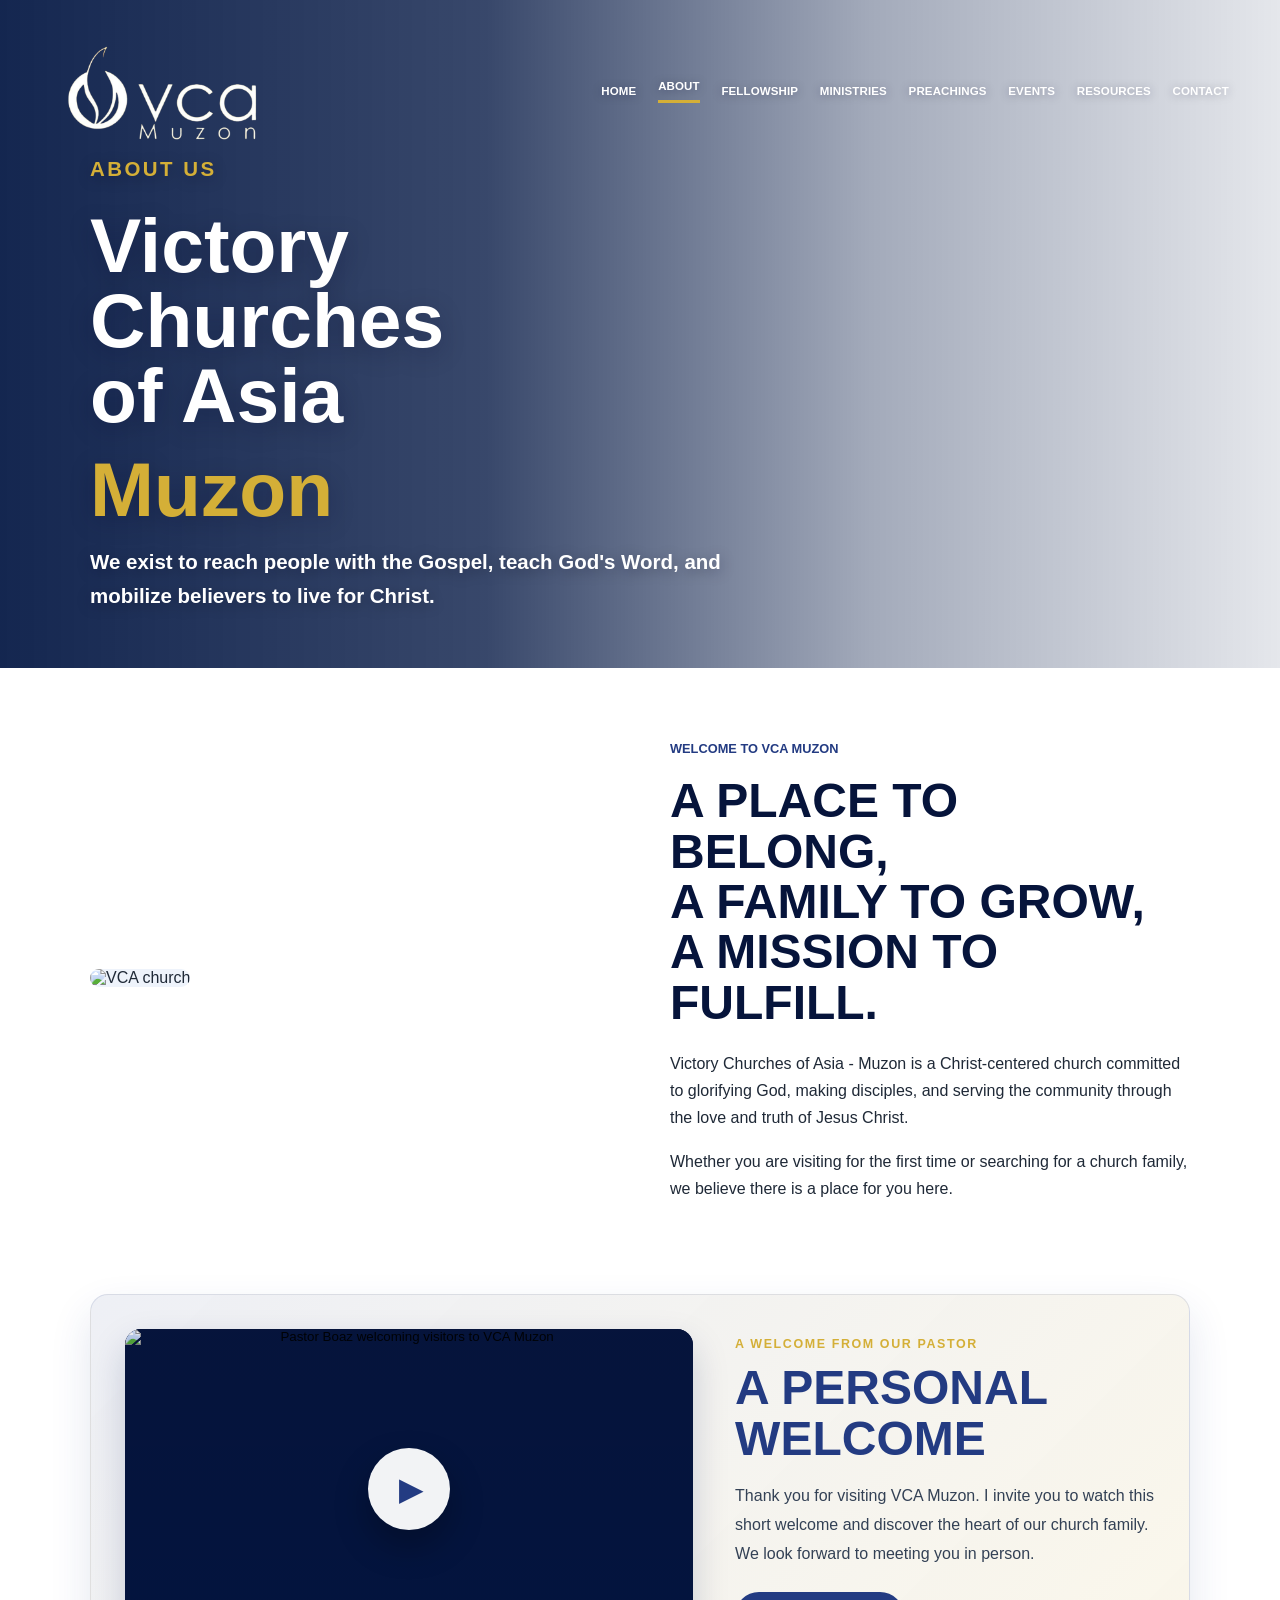
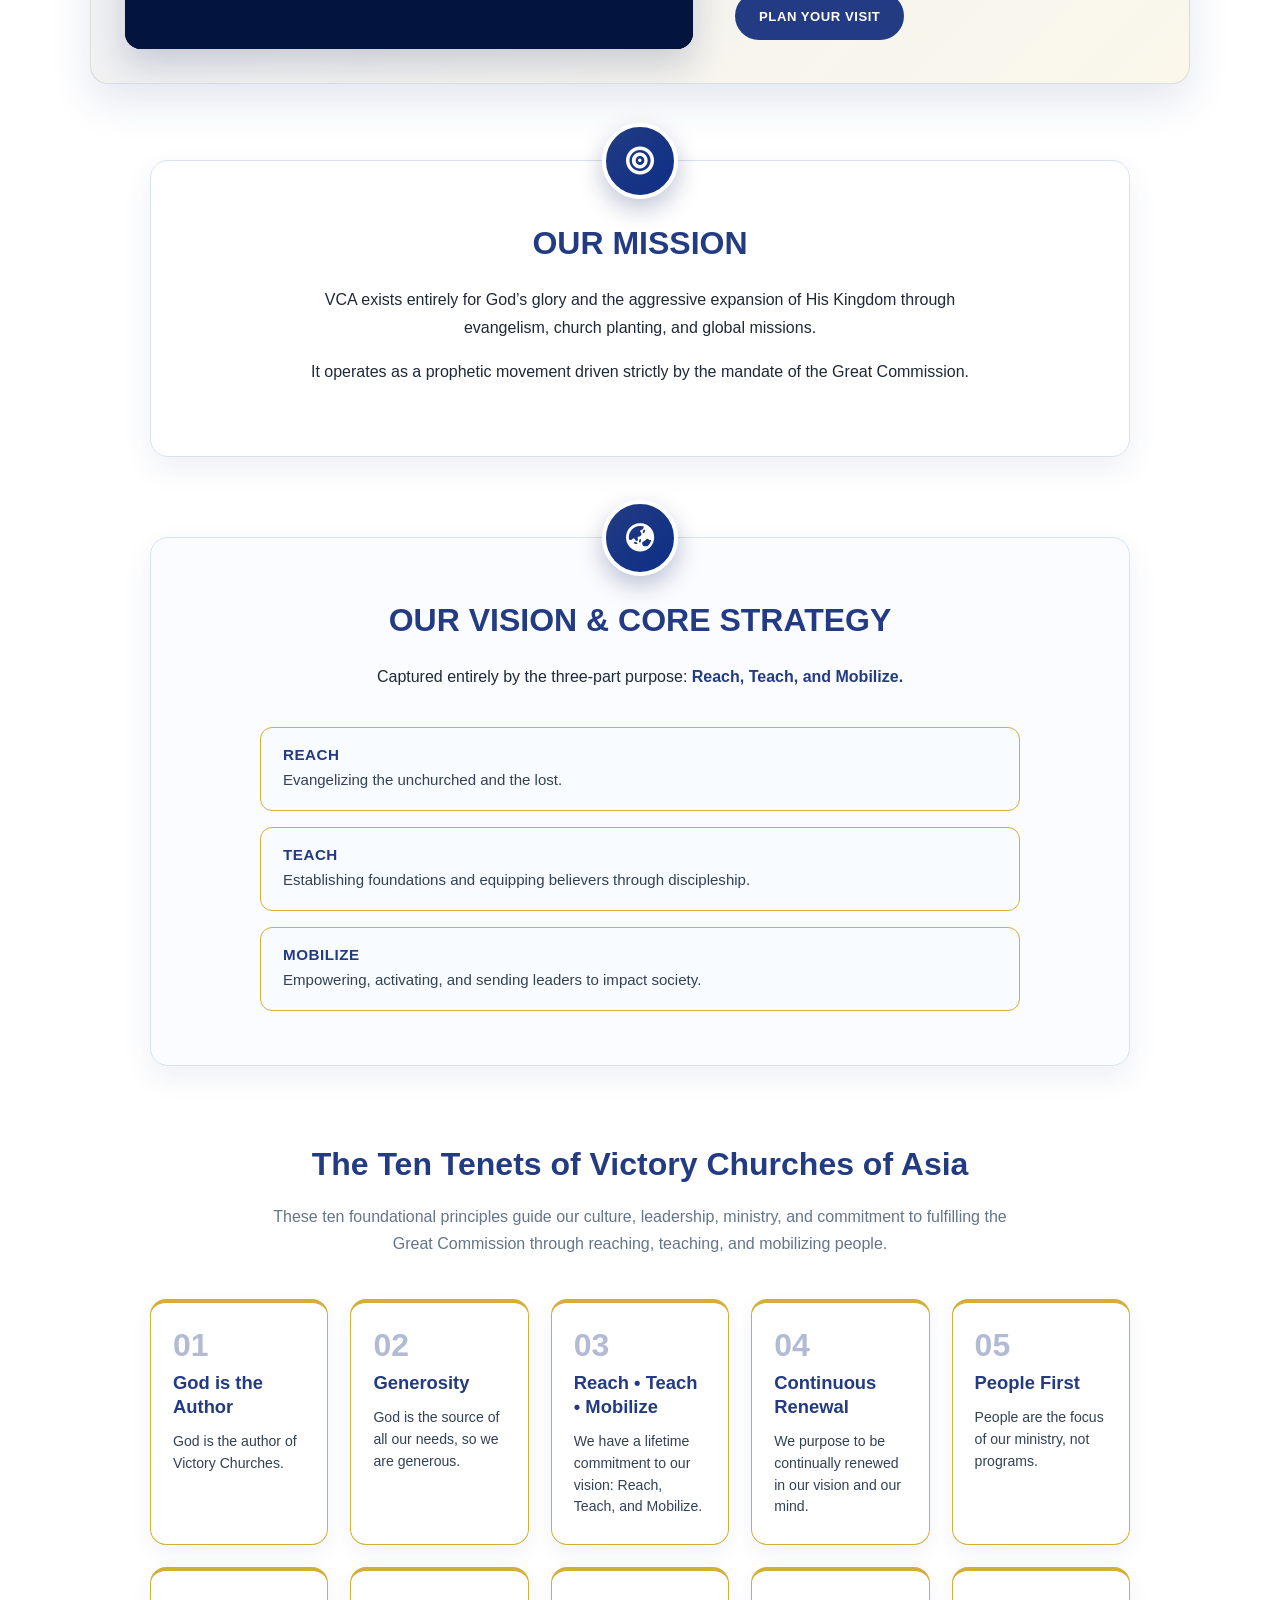
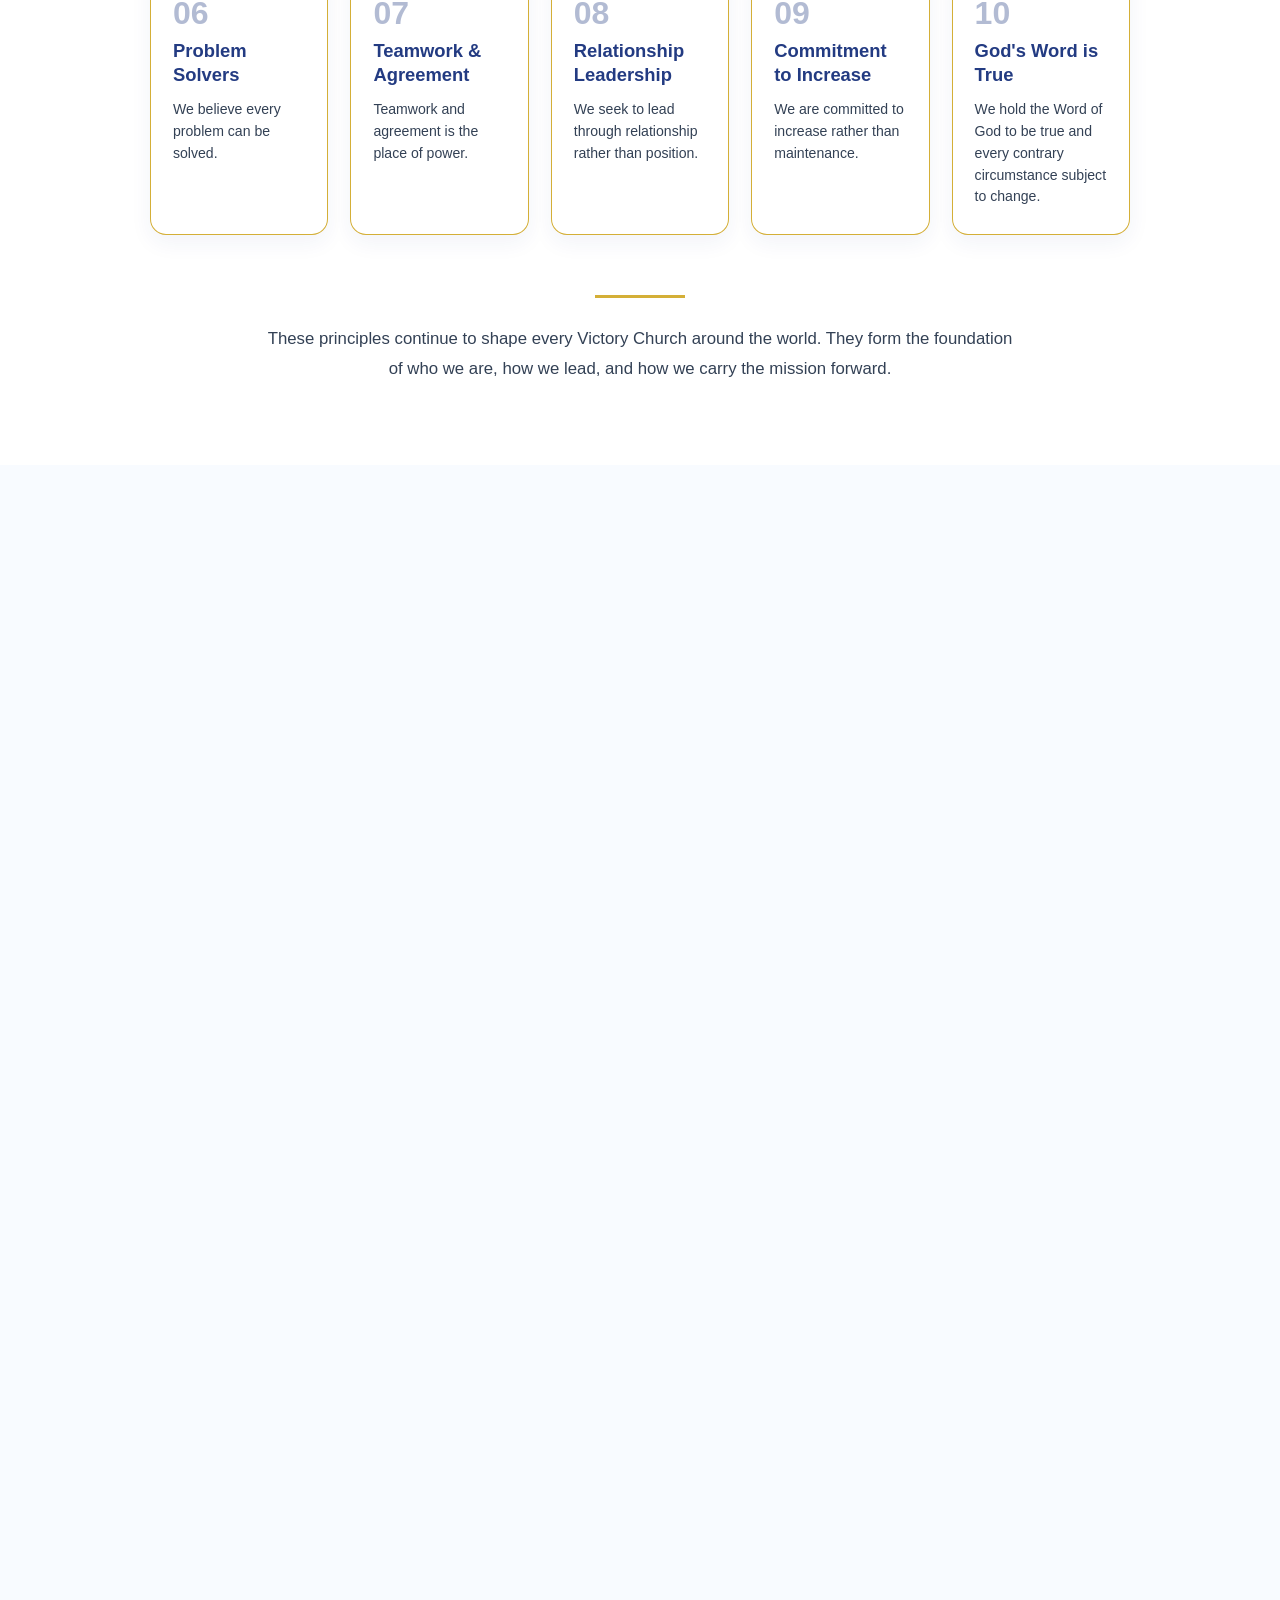
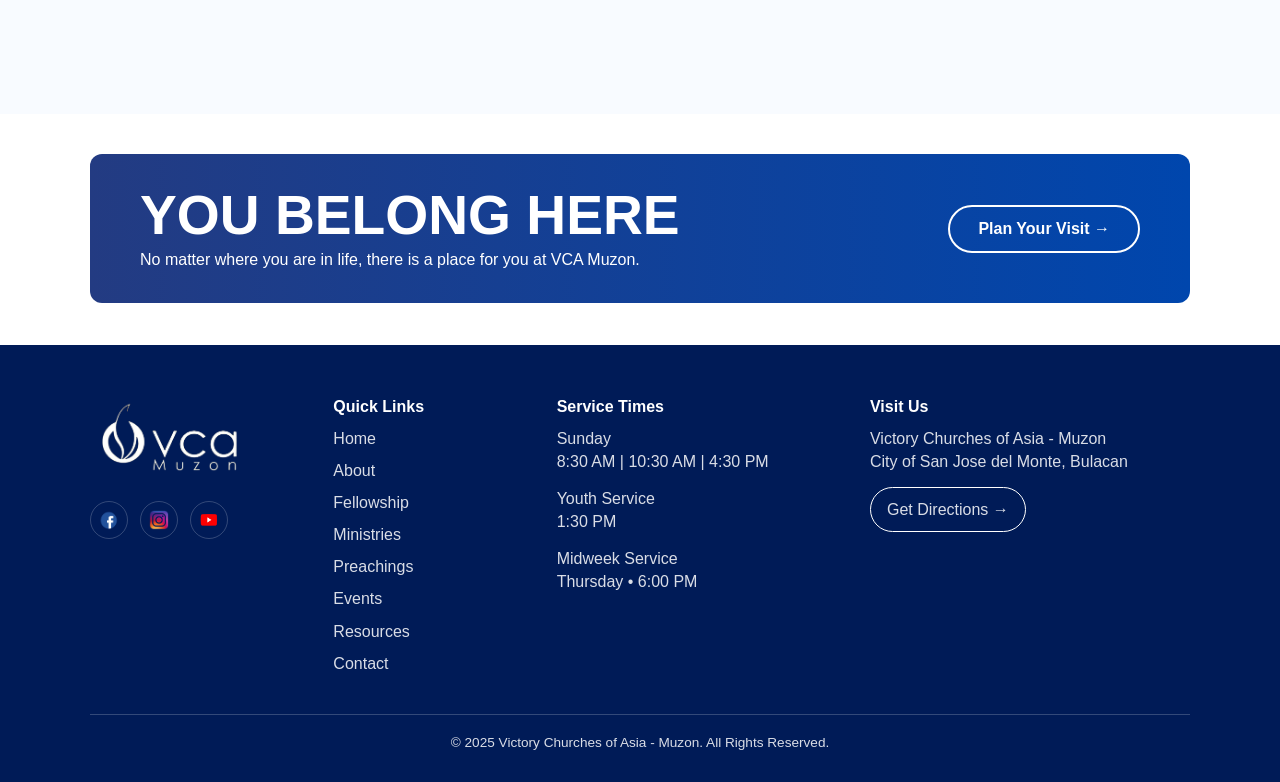
==== commit 84f133a5: "Remove UAT review markers" ====
--- a/about.html
+++ b/about.html
@@ -3,23 +3,25 @@
 <head>
   <meta charset="UTF-8" />
   <meta name="viewport" content="width=device-width, initial-scale=1.0" />
-  <title>About | VCA Muzon</title>
+  <title>About | Test Version</title>
   <link rel="stylesheet" href="css/vca_style.css" />
+  <link rel="stylesheet"
+        href="https://cdnjs.cloudflare.com/ajax/libs/font-awesome/6.7.2/css/all.min.css">
 </head>
 <body>
     <header class="main-header page-header">
         <div class="header-inner">
-            <a href="home.html" class="site-logo">
+            <a href="index.html" class="site-logo">
                 <img src="assets/index/VCA_LOGO.png" alt="VCA Muzon Logo">
             </a>
 
             <nav class="main-nav">
-                <a href="home.html">Home</a>
+                <a href="index.html">Home</a>
                 <a href="about.html" class="active">About</a>
+                <a href="fellowship.html">Fellowship</a>
                 <a href="ministries.html">Ministries</a>
                 <a href="preachings.html">Preachings</a>
-                <a href="events.html">Events</a>
-                <a href="fellowship.html">Fellowship</a>
+                <a href="events.html">Events</a>                
                 <a href="resources.html">Resources</a>
                 <a href="contact.html">Contact</a>
             </nav>
@@ -46,7 +48,7 @@
         <!-- WELCOME -->
          <section class="about-welcome animate-up animate-delay-1">
             <div class="about-welcome-image">
-                <img src="assets/about/vca-about-image.jpg" alt="VCA church">
+                <img src="assets/about/vca-about-image.webp" alt="VCA church">
             </div>
 
             <div class="about-welcome-text">
@@ -65,124 +67,99 @@
                     family, we believe there is a place for you here.
                 </p>
             </div>
-         </section>
-
-        <!-- PASTOR MESSAGE -->
-        <section class="pastor-message animate-up animate-delay-2">
-
-            <div class="pastor-image">
-                <img
-                    src="assets/about/insert_pastor_couple_photo.png"
-                    alt="Pastor Boaz Crescini"
-                >
-            </div>
-
-            <div class="pastor-content">
-
-                <p class="section-label">
-                    Message From The Pastor
-                </p>
-
-                <h2>
-                    Welcome Home.
-                </h2>
-
-                <p>
-                    We are honored that you have taken the
-                    time to visit our website.
-                </p>
-
-                <p>
-                    Whether you are exploring faith,
-                    looking for a church family,
-                    or simply wanting to know more about VCA,
-                    we pray that you experience God's love
-                    and purpose for your life.
-                </p>
-
-                <p>
-                    Our heart is to Reach, Teach, and Mobilize
-                    people to become fully devoted followers
-                    of Jesus Christ.
-                </p>
-
-                <p class="pastor-signature">
-                    — Pastor Boaz Crescini & Rachelle Crescini
-                </p>
-
-            </div>
-
         </section>
 
-         <!-- MISSION VISION VALUES -->
+        <!-- VIDEO FROM PASTOR -->
+        <section class="pastor-welcome" id="pastor-welcome">
+            <div class="pastor-video-card">
+                <div class="pastor-video-wrapper">
+                    <button 
+                        class="pastor-video-poster" 
+                        type="button"
+                        aria-label="Play welcome video from Pastor Boaz">
+                        <img src="assets/about/leader_image.webp" alt="Pastor Boaz welcoming visitors to VCA Muzon">
+                        <span class="pastor-play-button">▶</span>
+                    </button>
+
+                    <div class="pastor-youtube-video" hidden>
+                        <iframe
+                            src=""
+                            title="Welcome from Pastor Boaz"
+                            data-video-src="https://www.youtube-nocookie.com/embed/L_83NLdJgI4?autoplay=1&rel=0"
+                            allow="accelerometer; autoplay; clipboard-write; encrypted-media; gyroscope; picture-in-picture; web-share"
+                            referrerpolicy="strict-origin-when-cross-origin"
+                            allowfullscreen>
+                        </iframe>
+                    </div>
+                </div>
+
+                <div class="pastor-video-content">
+                    <p class="section-eyebrow">A Welcome from Our Pastor</p>
+                    <h3>A Personal Welcome</h3>
+                    <p>
+                        Thank you for visiting VCA Muzon. I invite you to watch this short welcome and discover the heart of our church family. We look forward to meeting you in person.
+                    </p>
+
+                    <div class="pastor-video-actions">
+                        <a href="contact.html#plan-your-visit" class="btn btn-primary">Plan Your Visit</a>
+                    </div>
+                </div>
+            </div>
+        </section>
+ 
+         <!-- MISSION & VISION -->
           <section class="mvv-section animate-up animate-delay-3">
             <div class="mvv-card">
-                <div class="mvv-icon">🎯</div>
+                <div class="mvv-icon">
+                    <i class="fa-solid fa-bullseye"></i>
+                </div>
                 <h3>Our Mission</h3>
                 <p>
-                    Lorem ipsum dolor sit amet, consectetur adipiscing elit. Praesent eu ultricies orci, et venenatis sapien. 
+                    VCA exists entirely for God’s glory and the aggressive expansion of His Kingdom through evangelism, church planting, and global missions. 
+                </p>
+                <p>
+                    It operates as a prophetic movement driven strictly by the mandate of the Great Commission.
                 </p>
             </div>
           
 
             <div class="mvv-card">
-                <div class="mvv-icon">👁</div>
-                <h3>Our Vision</h3>
-                <p>
-                    Curabitur in varius ligula. Donec et nisi nec erat tristique pellentesque. Cras pretium pellentesque lorem id tristique. Proin quis purus est. Mauris ac lectus tincidunt, tempor dolor non, ornare nunc. Sed at varius quam.
-                </p>
-            </div>
-
-            <div class="mvv-card">
-                <div class="mvv-icon">🤝</div>
-                <h3>Our Values</h3>
-                <ul>
-                    <li>Christ-Centered</li>
-                    <li>Word-Based</li>
-                    <li>Spirit-Empowered</li>
-                    <li>People-Focused</li>
-                    <li>Mission-Driven</li>
-                </ul>
-            </div>
+                <div class="mvv-icon">
+                    <i class="fa-solid fa-earth-asia"></i>
+                </div>
+                <h3>Our Vision & Core Strategy</h3>
+
+                <p class="mvv-lead">
+                    Captured entirely by the three-part purpose:
+                    <strong>Reach, Teach, and Mobilize.</strong>
+                </p>
+
+                <div class="strategy-list">
+                    <div class="strategy-item">
+                        <strong>Reach</strong>
+                        <span>Evangelizing the unchurched and the lost.</span>
+                    </div>
+
+                    <div class="strategy-item">
+                        <strong>Teach</strong>
+                        <span>Establishing foundations and equipping believers through discipleship.</span>
+                    </div>
+
+                    <div class="strategy-item">
+                        <strong>Mobilize</strong>
+                        <span>Empowering, activating, and sending leaders to impact society.</span>
+                    </div>
+                </div>
+            </div>
+
           </section>
 
-          <!-- STORY -->
-          <section class="story-section">
-            <h2 class="center-heading">Our Story</h2>
-
-            <div class="story-timeline">
-                <div class="story-item">
-                    <div class="story-icon">🌱</div>
-                    <h3>2010</h3>
-                    <p>Church planted in Muzon, City of San Jose del Monte, Bulacan.</p>
-                </div>
-
-                <div class="story-item">
-                    <div class="story-icon">⛪</div>
-                    <h3>2015</h3>
-                    <p>Established a growing church family and expanded ministries.</p>
-                    </div>
-
-                <div class="story-item">
-                    <div class="story-icon">👥</div>
-                    <h3>2020</h3>
-                    <p>Continued reaching families through worship, groups, and outreach.</p>
-                </div>
-
-                <div class="story-item">
-                    <div class="story-icon">✝</div>
-                    <h3>Today</h3>
-                    <p>Continuing to reach, teach, and mobilize for greater impact.</p>
-                </div>
-            </div>
-          </section>
-
         <!-- TEN TENETS -->
 
         <section class="beliefs-section">
 
             <h2 class="center-heading">
-                The Ten Tenets of Victory Churches
+                The Ten Tenets of Victory Churches of Asia
             </h2>
 
             <p class="tenets-intro">
@@ -194,21 +171,21 @@
             <div class="beliefs-grid">
 
                 <div class="belief-card">
-                    <h3>1. God is the Author</h3>
+                    <h3>God is the Author</h3>
                     <p>
                         God is the author of Victory Churches.
                     </p>
                 </div>
 
                 <div class="belief-card">
-                    <h3>2. Generosity</h3>
+                    <h3>Generosity</h3>
                     <p>
                         God is the source of all our needs, so we are generous.
                     </p>
                 </div>
 
                 <div class="belief-card">
-                    <h3>3. Reach • Teach • Mobilize</h3>
+                    <h3>Reach • Teach • Mobilize</h3>
                     <p>
                         We have a lifetime commitment to our vision:
                         Reach, Teach, and Mobilize.
@@ -216,49 +193,49 @@
                 </div>
 
                 <div class="belief-card">
-                    <h3>4. Continuous Renewal</h3>
+                    <h3>Continuous Renewal</h3>
                     <p>
                         We purpose to be continually renewed in our vision and our mind.
                     </p>
                 </div>
 
                 <div class="belief-card">
-                    <h3>5. People First</h3>
+                    <h3>People First</h3>
                     <p>
                         People are the focus of our ministry, not programs.
                     </p>
                 </div>
 
                 <div class="belief-card">
-                    <h3>6. Problem Solvers</h3>
+                    <h3>Problem Solvers</h3>
                     <p>
                         We believe every problem can be solved.
                     </p>
                 </div>
 
                 <div class="belief-card">
-                    <h3>7. Teamwork & Agreement</h3>
+                    <h3>Teamwork & Agreement</h3>
                     <p>
                         Teamwork and agreement is the place of power.
                     </p>
                 </div>
 
                 <div class="belief-card">
-                    <h3>8. Relationship Leadership</h3>
+                    <h3>Relationship Leadership</h3>
                     <p>
                         We seek to lead through relationship rather than position.
                     </p>
                 </div>
 
                 <div class="belief-card">
-                    <h3>9. Commitment to Increase</h3>
+                    <h3>Commitment to Increase</h3>
                     <p>
                         We are committed to increase rather than maintenance.
                     </p>
                 </div>
 
                 <div class="belief-card">
-                    <h3>10. God's Word is True</h3>
+                    <h3>God's Word is True</h3>
                     <p>
                         We hold the Word of God to be true and every contrary circumstance subject to change.
                     </p>
@@ -266,7 +243,146 @@
 
             </div>
 
+            <div class="beliefs-transition">
+                These principles continue to shape every Victory Church around the world.
+                They form the foundation of who we are, how we lead, and how we carry the mission forward.
+            </div>
+
+
         </section>
+
+        <!-- STORY -->
+         <section class="story-narrative-section">
+
+            <div class="story-intro reveal-on-scroll">
+                <h2>Every Church Has a Story</h2>
+
+                <p>
+                Every church begins with a calling. Before buildings are raised,
+                before congregations gather, God is already writing a story of
+                faith, purpose, and transformed lives.
+                </p>
+            </div>
+            <div class="story-chapter reveal-on-scroll">
+                <div class="story-image">
+                    <img src="assets/about/vci_story.webp" alt="Victory Churches International story">
+                </div>
+
+                <div class="story-text">
+                    <p class="story-kicker">The Global Core</p>
+                    <h3>Victory Churches International</h3>
+
+                    <p>
+                        The movement began on Mother's Day, May 13, 1979, in Lethbridge,
+                        Alberta, Canada. Drs. George and Hazel Hill opened the first service
+                        with just 25 people in attendance, including babies and children.
+                    </p>
+                    <p>
+                        From that raw, grass-roots beginning, it quickly grew into one of
+                        the fastest-growing church-planting movements in North America.
+                    </p>
+
+                    <p>
+                        Today, that movement has expanded into a global family across
+                        40 nations, with thousands of churches, Bible colleges, and orphanages.
+                    </p>
+                </div>
+            </div>
+
+            <!-- SCRIPTURE DIVIDER -->
+            <div class="story-scripture reveal-on-scroll">
+                <p>
+                    “Go therefore and make disciples of all nations...”
+                </p>
+                <span>Matthew 28:19</span>
+            </div>
+
+            <!-- REGIONAL STORY -->
+            <div class="story-chapter story-chapter-reverse reveal-on-scroll">
+                <div class="story-image">
+                    <img src="assets/about/vca_ph_story.webp" alt="Victory Churches of Asia Philippines story">                    
+                </div>
+
+                <div class="story-text">
+                    <p class="story-kicker">The Regional Core</p>
+                    <h3>Victory Churches of Asia Philippines</h3>
+
+                    <p>
+                        In September 2003, after spending 25 years aggressively pioneering
+                        and planting churches across the Philippines, Pastors Rich and Ning Conte
+                        officially partnered under the apostolic covering of VCI to establish
+                        Victory Churches of Asia.
+                    </p>
+
+                    <p>
+                        Later that same year, the breakthrough Fairview chapter was launched,
+                        setting off a rapid, grass-roots chain reaction.
+                    </p>
+
+                    <p>
+                        Over the last two decades, this purpose-driven movement has multiplied
+                        into more than 30 regional church-planting locations across the Philippines,
+                        including key territories in Bulacan and San Jose del Monte.
+                    </p>
+                </div>
+            </div>
+
+            <!-- LOCAL STORY -->
+            <div class="story-chapter local-story reveal-on-scroll">
+                <div class="story-image">
+                    <img src="assets/about/vca-muzon-story.webp" alt="VCA Muzon local story">
+                </div>
+
+                <div class="story-text">
+                    <p class="story-kicker">The Local Chapter</p>
+                    <h3>The Story of VCA Muzon</h3>
+
+                    <p>
+                        The story of VCA Muzon is fundamentally a story of quiet faithfulness,
+                        steady growth, and learning to serve where there is a need.
+                    </p>
+
+                    <p>
+                        Our Senior Pastor, Pastor Boaz, spent his formative years of ministry
+                        learning the heart and DNA of our movement at VCA Fairview. Before stepping
+                        into senior leadership, his path was defined by hands-on service alongside
+                        the church family.
+                    </p>
+
+                    <p>
+                        He served as a full-time worker, was active in campus and youth ministries,
+                        contributed as a core member of the worship team, and faithfully supported
+                        the church's daily operations.
+                    </p>
+
+                    <p>
+                        On December 31, 2017, following years of preparation and mentoring at Fairview,
+                        Pastor Boaz was officially assigned and installed as the Senior Pastor of
+                        VCA Muzon.
+                    </p>
+
+                    <p>
+                        On December 31, 2026, Pastor Boaz and the VCA Muzon family will celebrate
+                        9 years of shared ministry, serving families, mentoring the next generation,
+                        and expanding the reach of the Gospel across Bulacan.
+                    </p>
+                </div>
+            </div>
+
+            <!-- STORY ENDING -->
+            <div class="story-ending reveal-on-scroll">
+                <p class="section-label">Our Story Continues</p>
+                <h2>Maybe Your Story Begins Here.</h2>
+                <p>
+                    God is still writing stories of hope, restoration, and new beginnings. 
+                    Whether you are searching for purpose, community, or a deeper relationship with Christ, you are always welcome here. 
+                    There is a place for you in this story.
+                </p>
+            </div>
+         </section>
+
+
+ 
 
         <!-- CTA -->
         <section class="new-here about-cta">
@@ -293,33 +409,33 @@
                         target="_blank"
                         rel="noopener noreferrer"
                         aria-label="Facebook">
-                            <img src="assets/contact/fb_logo.png" alt="Facebook">
+                            <img src="assets/contact/fb_logo.png" alt="Facebook" loading="lazy">
                     </a>
 
                     <a href="https://www.instagram.com/vcamuzonsjdm"
                         target="_blank"
                         rel="noopener noreferrer"
                         aria-label="Instagram">
-                            <img src="assets/contact/ig_logo.png" alt="Instagram">
+                            <img src="assets/contact/ig_logo.png" alt="Instagram" loading="lazy">
                     </a>
 
                     <a href="https://www.youtube.com/@vcamuzonsjdm"
                         target="_blank"
                         rel="noopener noreferrer"
                         aria-label="YouTube">
-                            <img src="assets/contact/youtube_logo.png" alt="YouTube">
+                            <img src="assets/contact/youtube_logo.png" alt="YouTube" loading="lazy">
                     </a>
                 </div>
             </div>
 
             <div>
                 <h4>Quick Links</h4>
-                <a href="home.html">Home</a>
+                <a href="index.html">Home</a>
                 <a href="about.html">About</a>
+                <a href="fellowship.html">Fellowship</a>
                 <a href="ministries.html">Ministries</a>
                 <a href="preachings.html">Preachings</a>
-                <a href="events.html">Events</a>
-                <a href="fellowship.html">Fellowship</a>
+                <a href="events.html">Events</a>                
                 <a href="resources.html">Resources</a>
                 <a href="contact.html">Contact</a>
             </div>
@@ -344,4 +460,4 @@
     </footer>
     <script src="js/vca_js.js"></script>
 </body>
-</html>+</html>
--- a/css/vca_style.css
+++ b/css/vca_style.css
@@ -17,6 +17,10 @@
   box-sizing: border-box;
 }
 
+[hidden] {
+  display: none !important;
+}
+
 html {
   scroll-behavior: smooth;
 }
@@ -28,24 +32,163 @@
 }
 
 
-
-
 /* ================================
-   LANDING PAGE
+   HOME PAGE REDESIGN
 ================================ */
 
-.landing-page {
+.main-header {
+  position: absolute;
+  top: 0;
   width: 100%;
-  min-height: 100vh;
-}
-
-.landing-hero {
+  z-index: 10;
+  padding: 26px 0;
+}
+
+.header-inner {
+  width: min(1180px, 90%);
+  margin: 0 auto;
+  display: flex;
+  align-items: center;
+  justify-content: space-between;
+}
+
+.site-logo img {
+  width: 250px;
+}
+
+.main-nav {
+  display: flex;
+  align-items: center;
+  gap: clamp(18px, 2.2vw, 28px);
+}
+
+.main-nav a {
+  color: var(--white);
+  text-decoration: none;
+  text-transform: uppercase;
+  font-size: 0.82rem;
+  font-weight: 800;
+  letter-spacing: 0.01em;
+  text-shadow: 0 1px 10px rgba(0, 20, 65, 0.35);
+}
+
+.main-nav .active {
+  border-bottom: 3px solid var(--gold);
+  padding-bottom: 8px;
+}
+
+.nav-btn {
+  color: var(--white);
+  text-decoration: none;
+  text-transform: uppercase;
+  font-size: 0.8rem;
+  font-weight: 800;
+  border: 2px solid var(--white);
+  border-radius: 999px;
+  padding: 12px 22px;
+  white-space: nowrap;
+}
+
+/* HERO */
+
+.home-header{
+    padding-top:32px;
+}
+
+.home-header .header-inner{
+    width:min(1180px,90%);
+    justify-content:flex-end;
+}
+
+.home-hero {
+  min-height: 640px;
+  background:
+    linear-gradient(
+      90deg,
+      rgba(0, 20, 65, 0.94) 0%,
+      rgba(0, 20, 65, 0.82) 38%,
+      rgba(0, 20, 65, 0.48) 68%,
+      rgba(0, 20, 65, 0.16) 100%
+    ),
+    url("../assets/home/church_image_home.webp");
+
+  background-size: cover;
+  background-position: 75% center;
+  background-repeat: no-repeat;
+
+  display: flex;
+  align-items: center;
+  padding-top: 90px;
+}
+
+.home-hero.landing-style-hero {
   position: relative;
   width: 100%;
   min-height: 100vh;
   overflow: hidden;
   isolation: isolate;
   background: #001b57;
+  display: block;
+  padding-top: 0;
+}
+
+
+.hero-content {
+  width: min(1180px, 90%);
+  margin: 0 auto;
+  color: var(--white);
+}
+
+.hero-content h1 {
+  font-size: clamp(3.5rem, 7vw, 6rem);
+  font-weight: 900;
+  line-height: 0.95;
+  margin-bottom: 22px;
+  text-shadow: 0 6px 24px rgba(0, 12, 46, 0.35);
+}
+
+.hero-content p {
+  max-width: 650px;
+  font-size: clamp(1.05rem, 1.6vw, 1.25rem);
+  line-height: 1.7;
+  margin-bottom: 30px;
+  font-weight: 600;
+  color: rgba(255, 255, 255, 0.95);
+}
+
+/* BUTTONS */
+
+.primary-btn {
+  display: inline-flex;
+  align-items: center;
+  gap: 14px;
+  background: var(--vca-blue);
+  color: var(--white);
+  text-decoration: none;
+  font-weight: 900;
+  padding: 14px 26px;
+  border-radius: 999px;
+  text-transform: uppercase;
+  font-size: .85rem;
+}
+
+.small-btn {
+  padding: 12px 22px;
+}
+
+.outline-btn {
+    flex-shrink: 0;
+
+    color: var(--white);
+    border: 2px solid var(--white);
+    border-radius: 999px;
+    padding: 13px 28px;
+    text-decoration: none;
+    font-weight: 900;
+
+    display: inline-flex;
+    align-items: center;
+    justify-content: center;
 }
 
 /* DEFAULT: CHURCH IMAGE VISIBLE */
@@ -91,11 +234,13 @@
 }
 
 /* AFTER 5 SECONDS: SHOW VIDEO */
-.landing-hero.show-video .landing-hero-image {
+.landing-hero.show-video .landing-hero-image,
+.landing-style-hero.show-video .landing-hero-image {
   opacity: 0;
 }
 
-.landing-hero.show-video .hero-video-container {
+.landing-hero.show-video .hero-video-container,
+.landing-style-hero.show-video .hero-video-container {
   opacity: 1;
 }
 
@@ -126,47 +271,46 @@
 /* CONTENT */
 .landing-content {
   min-height: 100vh;
-  max-width: 520px;
+  max-width: 620px;
   margin-left: 12%;
-  padding: 72px 0;
+  padding-top: 155px;
+  padding-bottom: clamp(56px, 8vh, 96px);
+
   display: flex;
   flex-direction: column;
-  justify-content: center;
-  color: var(--white);
-  animation: fadeUp 1s ease;
+  align-items: flex-start;
+  justify-content: flex-start;
+
   position: relative;
   z-index: 2;
 }
 
+.landing-title {
+  width: clamp(360px, 34vw, 560px);
+  margin-bottom: 42px;
+}
+
+.landing-title-image {
+  width: 100%;
+  height: auto;
+  display: block;
+  transform: none;
+  margin-top: 95px;
+}
+
 /* keep your existing logo/title/button CSS below */
 
 .landing-logo {
-  width: 260px;
+  width: clamp(360px, 32vw, 540px);
   height: auto;
-  margin-bottom: 26px;
-  display: block;
-}
-
-.landing-title {
-  font-size: clamp(2.7rem, 5vw, 4.4rem);
-  line-height: 0.92;
-  font-weight: 900;
-  letter-spacing: -1px;
-  margin-bottom: 26px;
-}
-
-.landing-description {
-  max-width: 500px;
-  font-size: clamp(0.95rem, 1.3vw, 1.05rem);
-  line-height: 1.65;
   margin-bottom: 34px;
-  color: rgba(255, 255, 255, 0.92);
 }
 
 .landing-btn {
   width: fit-content;
   display: inline-flex;
   align-items: center;
+  margin-top: 15px;
   gap: 16px;
   background: var(--vca-blue);
   color: var(--white);
@@ -190,274 +334,491 @@
   line-height: 1;
 }
 
-/* ================================
-   HOME PAGE REDESIGN
-================================ */
-
-.main-header {
+.landing-content .primary-btn {
+  margin-top: clamp(26px, 4vh, 42px);
+  width: fit-content;
+  min-width: 130px;
+  min-height: 58px;
+  justify-content: center;
+  padding: 18px 34px;
+  border-radius: 0;
+  border: 2px solid rgba(255, 255, 255, 0.80);
+  background: linear-gradient(135deg, var(--vca-blue), #3155b8);
+  color: var(--white);
+  font-size: 0.92rem;
+  font-weight: 900;
+  letter-spacing: 1px;
+
+  box-shadow: 0 14px 26px rgba(0,0,0,.26);
+
+  position: relative;
+  overflow: hidden;
+
+  animation: heroButtonPulse 4s ease-in-out infinite;
+}
+
+.landing-content .primary-btn:hover {
+  transform: translateY(-4px);
+  background: linear-gradient(135deg, #3155b8, var(--vca-blue));
+  box-shadow: 0 20px 38px rgba(0,0,0,.32);
+}
+
+.landing-content .primary-btn::after {
+  content: "";
   position: absolute;
   top: 0;
+  left: -120%;
+
+  width: 80%;
+  height: 100%;
+
+  background: linear-gradient(
+    120deg,
+    transparent,
+    rgba(255,255,255,.35),
+    transparent
+  );
+
+  animation: buttonShine 3.5s ease-in-out infinite;
+}
+
+@keyframes heroButtonPulse {
+  0%, 100% {
+    box-shadow: 0 14px 26px rgba(0,0,0,.26);
+  }
+
+  50% {
+    box-shadow: 0 14px 26px rgba(0,0,0,.26),
+                0 0 0 8px rgba(255,255,255,.08);
+  }
+}
+
+@keyframes buttonShine {
+  0% {
+    left: -120%;
+  }
+
+  45%, 100% {
+    left: 130%;
+  }
+}
+
+/* =====================================
+   ANNOUNCEMENT HEADING - IMPROVED
+===================================== */
+
+.announcement-section {
+  width: min(1100px, 88%);
+  margin: 80px auto;
+}
+
+.announcement-heading {
+    position:relative;
+    background:linear-gradient(
+        135deg,
+        #ffffff,
+        #f7f9fc
+    );
+    border-radius:22px;
+    padding:40px 46px 38px;
+    box-shadow:
+        0 20px 40px rgba(15,23,42,.05);
+    overflow:hidden;
+}
+
+.announcement-heading > * {
+  position: relative;
+  z-index: 2;
+}
+
+.announcement-heading::after{
+    content:"";
+    position:absolute;
+    width:220px;
+    height:220px;
+    background:rgba(212,175,55,.12);
+    border-radius:50%;
+    top:-120px;
+    right:-100px;
+    filter:blur(25px);
+}
+
+.announcement-heading::before {
+  content: "";
+  position: absolute;
+  left: 0;
+  top: 10px;
+  width: 4px;
+  height: 96px;
+  background: var(--gold);
+  border-radius: 999px;
+}
+
+.announcement-eyebrow {
+  display: block;
+  color: var(--gold);
+  font-size: 0.78rem;
+  font-weight: 900;
+  letter-spacing: 2px;
+  text-transform: uppercase;
+  margin-bottom: 10px;
+}
+
+.announcement-heading h2 {
+  color: #0f172a;
+  font-size: clamp(2.4rem, 5vw, 4rem);
+  font-weight: 900;
+  line-height: 1.05;
+  margin-bottom: 14px;
+  text-transform: none;
+  text-shadow: 0 2px 10px rgba(0,0,0,.05);
+}
+
+.announcement-heading h2::after{
+    content:"";
+    display:block;
+    width:70px;
+    height:4px;
+    background:var(--gold);
+    margin-top:18px;
+    border-radius:999px;
+}
+
+.announcement-heading p {
+  max-width: 620px;
+  color: #64748b;
+  font-size: 1.02rem;
+  line-height: 1.75;
+}
+
+.announcement-carousel{
+    margin-top:-28px;
+    position:relative;
+    z-index:3;
+}
+/* subtle heading animation */
+
+.announcement-heading.reveal-on-scroll {
+  opacity: 0;
+  transform: translateY(24px);
+  transition: opacity 0.75s ease, transform 0.75s ease;
+}
+
+.announcement-heading.reveal-on-scroll.revealed {
+  opacity: 1;
+  transform: translateY(0);
+}
+
+/* =====================================
+   ANNOUNCEMENT CAROUSEL - IMPROVED
+===================================== */
+
+.announcement-section {
+  position: relative;
+  width: min(1100px, 88%);
+  margin: 92px auto 84px;
+}
+
+.announcement-section .section-title {
+  max-width: 760px;
+  margin: 0 0 24px;
+  padding-left: 18px;
+  border-left: 5px solid var(--gold);
+}
+
+.announcement-section .section-title h2 {
+  color: #172033;
+  font-size: clamp(1.85rem, 3.2vw, 3rem);
+  font-weight: 900;
+  line-height: 1.02;
+  margin-bottom: 8px;
+  text-transform: uppercase;
+}
+
+.announcement-section .section-title p {
+  max-width: 620px;
+  color: #475569;
+  font-size: 1.02rem;
+  line-height: 1.55;
+}
+
+.announcement-carousel {
+  position: relative;
+  overflow: hidden;
+  border-radius: 26px;
+  min-height: 520px;
+  box-shadow:
+    0 32px 70px rgba(0, 27, 87, 0.22),
+    0 16px 28px rgba(15, 23, 42, 0.12);
+  background: #001b57;
+}
+
+.announcement-carousel.reveal-on-scroll {
+  opacity: 0;
+  transform: translateY(35px);
+  transition:
+    opacity .8s ease,
+    transform .8s ease,
+    box-shadow .35s ease;
+}
+
+.announcement-carousel.reveal-on-scroll.revealed {
+  opacity: 1;
+  transform: translateY(0);
+}
+
+.announcement-slide {
+  position: absolute;
+  inset: 0;
+  min-height: 520px;
+  opacity: 0;
+  visibility: hidden;
+  pointer-events: none;
+  transform: scale(1.03);
+  transition:
+    opacity 0.8s ease,
+    transform 1s ease,
+    visibility 0.8s ease;
+}
+
+.announcement-slide.active {
+  opacity: 1;
+  visibility: visible;
+  pointer-events: auto;
+  transform: scale(1);
+}
+
+.announcement-image {
+  position: absolute;
+  inset: 0;
   width: 100%;
-  z-index: 10;
-  padding: 26px 0;
-}
-
-.header-inner {
-  width: min(1180px, 90%);
-  margin: 0 auto;
-  display: flex;
-  align-items: center;
-  justify-content: space-between;
-}
-
-.site-logo img {
-  width: 150px;
-}
-
-.main-nav {
-  display: flex;
-  align-items: center;
-  gap: clamp(18px, 2.2vw, 28px);
-}
-
-.main-nav a {
-  color: var(--white);
-  text-decoration: none;
-  text-transform: uppercase;
-  font-size: 0.82rem;
-  font-weight: 800;
-  letter-spacing: 0.01em;
-  text-shadow: 0 1px 10px rgba(0, 20, 65, 0.35);
-}
-
-.main-nav .active {
-  border-bottom: 3px solid var(--gold);
-  padding-bottom: 8px;
-}
-
-.nav-btn {
-  color: var(--white);
-  text-decoration: none;
-  text-transform: uppercase;
-  font-size: 0.8rem;
-  font-weight: 800;
-  border: 2px solid var(--white);
-  border-radius: 999px;
-  padding: 12px 22px;
-  white-space: nowrap;
-}
-
-/* HERO */
-
-.home-hero {
-  min-height: 640px;
+  height: 100%;
+  object-fit: cover;
+  animation: carouselZoom 8s linear forwards;
+  animation-play-state: paused;
+}
+
+.announcement-slide.active .announcement-image {
+  animation-play-state: running;
+}
+
+@keyframes carouselZoom {
+  from {
+    transform: scale(1);
+  }
+
+  to {
+    transform: scale(1.08);
+  }
+}
+
+.announcement-slide::after {
+  content: "";
+  position: absolute;
+  inset: 0;
   background:
     linear-gradient(
       90deg,
-      rgba(0, 20, 65, 0.94) 0%,
-      rgba(0, 20, 65, 0.82) 38%,
-      rgba(0, 20, 65, 0.48) 68%,
-      rgba(0, 20, 65, 0.16) 100%
-    ),
-    url("../assets/home/church_image_home.jpg");
-
-  background-size: cover;
-  background-position: 75% center;
-  background-repeat: no-repeat;
-
+      rgba(0, 18, 56, 0.82) 0%,
+      rgba(0, 18, 56, 0.55) 45%,
+      rgba(0, 18, 56, 0.16) 100%
+    );
+}
+
+.announcement-content {
+  position: relative;
+  z-index: 2;
+  max-width: 560px;
+  margin: 90px 70px;
+  padding: 0;
+  color: white;
+  opacity: 0;
+  transform: translateY(26px);
+  transition:
+    opacity 0.6s ease 0.25s,
+    transform 0.6s ease 0.25s;
+}
+
+.announcement-slide.active .announcement-content {
+  opacity: 1;
+  transform: translateY(0);
+}
+
+.announcement-content:has(> .announcement-btn:only-child) {
+  position: absolute;
+  right: 78px;
+  bottom: 70px;
+  left: auto;
+  max-width: none;
+  margin: 0;
+}
+
+.announcement-content h3 {
+  font-size: clamp(2.4rem, 5vw, 4rem);
+  font-weight: 900;
+  line-height: 1;
+  margin-bottom: 18px;
+}
+
+.announcement-content p {
+  font-size: 1.12rem;
+  line-height: 1.65;
+  margin-bottom: 16px;
+  color: rgba(255,255,255,.92);
+}
+
+.announcement-btn {
+  display: inline-flex;
+  align-items: center;
+  justify-content: center;
+  width: fit-content;
+  min-height: 48px;
+  margin-top: 18px;
+  padding: 14px 24px;
+  border: 1px solid rgba(255, 255, 255, 0.78);
+  border-radius: 999px;
+  background:
+    linear-gradient(135deg, rgba(255, 255, 255, 0.96), rgba(232, 238, 255, 0.9));
+  color: #001b57;
+  box-shadow:
+    0 18px 38px rgba(0, 18, 56, 0.34),
+    inset 0 1px 0 rgba(255, 255, 255, 0.9);
+  font-size: 0.84rem;
+  font-weight: 900;
+  letter-spacing: 0.08em;
+  line-height: 1;
+  text-decoration: none;
+  text-transform: uppercase;
+  transition:
+    transform 0.28s ease,
+    box-shadow 0.28s ease,
+    background 0.28s ease,
+    color 0.28s ease;
+}
+
+.announcement-btn:hover,
+.announcement-btn:focus-visible {
+  background: var(--gold);
+  color: #001b57;
+  box-shadow:
+    0 20px 42px rgba(0, 18, 56, 0.4),
+    0 0 0 4px rgba(255, 255, 255, 0.24);
+  transform: translateY(-2px);
+}
+
+.announcement-btn:focus-visible {
+  outline: 3px solid rgba(255, 255, 255, 0.85);
+  outline-offset: 4px;
+}
+
+.carousel-btn {
+  position: absolute;
+  top: 50%;
+  transform: translateY(-50%);
+  width: 52px;
+  height: 52px;
+  border-radius: 50%;
+  border: 1px solid rgba(255,255,255,.25);
+  background: rgba(255,255,255,.14);
+  color: white;
+  backdrop-filter: blur(10px);
+  font-size: 1.4rem;
+  cursor: pointer;
+  z-index: 6;
+  opacity: .25;
+  transition:
+    opacity .28s ease,
+    background .3s ease,
+    color .3s ease,
+    transform .3s ease;
+}
+
+.announcement-carousel:hover .carousel-btn,
+.announcement-carousel:focus-within .carousel-btn {
+  opacity: 1;
+}
+
+.carousel-btn:hover {
+  background: var(--gold);
+  color: #001b57;
+  transform: translateY(-50%) scale(1.08);
+}
+
+.prev-btn {
+  left: 22px;
+}
+
+.next-btn {
+  right: 22px;
+}
+
+.carousel-footer {
   display: flex;
   align-items: center;
-  padding-top: 90px;
-}
-
-
-.hero-content {
-  width: min(1180px, 90%);
-  margin: 0 auto;
-  color: var(--white);
-}
-
-.hero-content h1 {
-  font-size: clamp(3.5rem, 7vw, 6rem);
+  gap: 18px;
+  margin-top: 18px;
+}
+
+.carousel-dots {
+  display: flex;
+  align-items: center;
+  gap: 8px;
+}
+
+.dot {
+  width: 14px;
+  height: 6px;
+  border-radius: 999px;
+  border: none;
+  background: #cbd5e1;
+  cursor: pointer;
+  transition:
+    opacity .28s ease,
+    background .35s ease,
+    width .35s ease,
+    transform .35s ease;
+}
+
+.dot.active {
+  width: 42px;
+  background: var(--gold);
+  transform: scale(1.1);
+}
+
+.carousel-progress {
+  flex: 1;
+  height: 4px;
+  min-width: 80px;
+  background: #e2e8f0;
+  border-radius: 999px;
+  overflow: hidden;
+}
+
+.progress-bar {
+  display: block;
+  width: 0;
+  height: 100%;
+  background: var(--gold);
+  border-radius: inherit;
+  transition: width .45s ease;
+}
+
+.announcement-section.is-changing .carousel-btn,
+.announcement-section.is-changing .dot,
+.announcement-section.is-changing .carousel-counter {
+  opacity: 0.65;
+  transition: opacity 0.25s ease;
+}
+
+.announcement-section.is-changing .dot {
+  transform: scaleX(0.88);
+}
+
+.carousel-counter {
+  color: var(--vca-blue);
+  font-size: 0.85rem;
   font-weight: 900;
-  line-height: 0.95;
-  margin-bottom: 22px;
-  text-shadow: 0 6px 24px rgba(0, 12, 46, 0.35);
-}
-
-.hero-content p {
-  max-width: 650px;
-  font-size: clamp(1.05rem, 1.6vw, 1.25rem);
-  line-height: 1.7;
-  margin-bottom: 30px;
-  font-weight: 600;
-  color: rgba(255, 255, 255, 0.95);
-}
-
-/* BUTTONS */
-
-.primary-btn {
-  display: inline-flex;
-  align-items: center;
-  gap: 14px;
-  background: var(--vca-blue);
-  color: var(--white);
-  text-decoration: none;
-  font-weight: 900;
-  padding: 14px 26px;
-  border-radius: 999px;
-  text-transform: uppercase;
-  font-size: .85rem;
-}
-
-.small-btn {
-  padding: 12px 22px;
-}
-
-.outline-btn {
-    flex-shrink: 0;
-
-    color: var(--white);
-    border: 2px solid var(--white);
-    border-radius: 999px;
-    padding: 13px 28px;
-    text-decoration: none;
-    font-weight: 900;
-
-    display: inline-flex;
-    align-items: center;
-    justify-content: center;
-}
-
-/* =====================================
-   ANNOUNCEMENT CAROUSEL
-===================================== */
-
-.announcement-section {
-    width: min(1100px, 88%);
-    margin: 70px auto;
-}
-
-.section-title {
-    text-align: center;
-    margin-bottom: 25px;
-}
-
-.section-title h2 {
-    color: var(--vca-blue);
-    font-size: 2rem;
-    margin-bottom: 8px;
-}
-
-.section-title p {
-    color: #64748b;
-}
-
-.announcement-carousel {
-    position: relative;
-    overflow: hidden;
-    border-radius: 24px;
-    min-height: 450px;
-    box-shadow: 0 20px 45px rgba(0,0,0,.12);
-}
-
-.announcement-slide {
-    display: none;
-    position: relative;
-    min-height: 450px;
-}
-
-.announcement-slide.active {
-    display: block;
-}
-
-.announcement-image {
-    position: absolute;
-    inset: 0;
-    width: 100%;
-    height: 100%;
-    object-fit: cover;
-}
-
-.announcement-slide::after {
-    content: "";
-    position: absolute;
-    inset: 0;
-
-    background:
-    linear-gradient(
-        to right,
-        rgba(0,0,0,.65),
-        rgba(0,0,0,.15)
-    );
-}
-
-.announcement-content {
-    position: relative;
-    z-index: 2;
-    max-width: 520px;
-    padding: 80px 60px;
-    color: white;
-}
-
-.announcement-content h3 {
-    font-size: 3rem;
-    font-weight: 900;
-    margin-bottom: 15px;
-}
-
-.announcement-content p {
-    font-size: 1.2rem;
-    line-height: 1.5;
-    margin-bottom: 25px;
-}
-
-.carousel-btn {
-    position: absolute;
-    top: 50%;
-    transform: translateY(-50%);
-
-    width: 52px;
-    height: 52px;
-
-    border: none;
-    border-radius: 50%;
-
-    background: rgba(255,255,255,.25);
-    color: white;
-
-    font-size: 1.5rem;
-    cursor: pointer;
-
-    z-index: 5;
-}
-
-.prev-btn {
-    left: 20px;
-}
-
-.next-btn {
-    right: 20px;
-}
-
-.carousel-dots {
-    text-align: center;
-    margin-top: 18px;
-}
-
-.dot {
-    width: 12px;
-    height: 12px;
-    border-radius: 50%;
-
-    display: inline-block;
-
-    background: #cbd5e1;
-    margin: 0 4px;
-}
-
-.dot.active {
-    background: var(--vca-blue);
+  letter-spacing: 1px;
 }
 
 /* ABOUT */
@@ -471,6 +832,7 @@
   align-items: center;
 }
 
+
 .section-label {
   color: var(--vca-blue);
   font-size: .8rem;
@@ -502,6 +864,7 @@
   width: 100%;
   height: 320px;
   object-fit: cover;
+  object-position: 42% 52%;
   border-radius: 16px;
 }
 
@@ -589,13 +952,13 @@
 }
 
 .live-badge {
-  display: inline-block;
-  background: red;
-  color: white;
+  background: #8b0000;
+  color: #ffffff;
   border-radius: 999px;
   padding: 5px 11px;
   font-size: 0.65rem;
   font-weight: 900;
+  letter-spacing: 0.5px;
 }
 
 .youth-time {
@@ -607,7 +970,10 @@
 
 .youth-logo {
   width: 30px;
-  height: 30px;
+  height: auto;
+  aspect-ratio: 57 / 66;
+  object-fit: contain;
+  flex-shrink: 0;
 }
 
 
@@ -645,7 +1011,20 @@
   width: 100%;
   height: 100%;
   object-fit: cover;
+  object-position: center;
   transition: 0.4s ease;
+}
+
+.feature-card:nth-child(1) img {
+  object-position: 48% 50%;
+}
+
+.feature-card:nth-child(2) img {
+  object-position: 58% 50%;
+}
+
+.feature-card:nth-child(3) img {
+  object-position: 52% 50%;
 }
 
 .feature-card:hover img {
@@ -722,12 +1101,29 @@
     margin: 0 0 8px;
 }
 
+.about-cta h2 {
+  font-size: clamp(2.35rem, 4.9vw, 3.45rem);
+  line-height: 1;
+}
+
 .new-here p {
     margin: 0;
 }
 
 .new-here > div {
     flex: 1;
+}
+
+.new-here .outline-btn {
+  transition: transform 0.25s ease, background-color 0.25s ease, color 0.25s ease, box-shadow 0.25s ease;
+}
+
+.new-here .outline-btn:hover,
+.new-here .outline-btn:focus-visible {
+  background: var(--white);
+  color: var(--vca-blue);
+  transform: translateY(-3px);
+  box-shadow: 0 14px 28px rgba(0, 0, 0, 0.18);
 }
 
 /* FOOTER */
@@ -752,9 +1148,12 @@
   width: 180px;
 }
 
-.site-footer h4 {
+.footer-heading {
+  color: #ffffff;
   text-transform: uppercase;
   margin-bottom: 16px;
+  font-weight: 900;
+  letter-spacing: 1px;
 }
 
 .site-footer a,
@@ -943,7 +1342,7 @@
       rgba(0, 20, 65, 0.36) 68%,
       rgba(0, 20, 65, 0.10) 100%
     ),
-    url("../assets/index/VCA_CHURCH.png");
+    url("../assets/index/VCA_CHURCH.webp");
   background-size: cover;
   background-position: 80% center;
   display: flex;
@@ -1025,183 +1424,686 @@
   margin-bottom: 16px;
 }
 
-/* MISSION VISION VALUES */
+/* MISSION & VISION */
 
 .mvv-section {
-  width: min(1100px, 88%);
-  margin: 40px auto 80px;
+  width: min(980px, 88%);
+  margin: 70px auto 80px;
+
   display: grid;
-  grid-template-columns: repeat(3, 1fr);
-  gap: 28px;
+  grid-template-columns: 1fr;
+  gap: 80px;
+}
+
+.mvv-card {
+  position: relative;
+
+  background: var(--white);
+  border: 1px solid #d7e2f0;
+  border-radius: 18px;
+
+  padding: 64px 48px 54px;
+
+  text-align: center;
+  box-shadow: 0 12px 30px rgba(35, 59, 130, .08);
+
+  display: flex;
+  flex-direction: column;
+
+  transition: .35s ease;
+}
+
+.mvv-card:last-child{
+    background:#fbfcff;
+}
+
+.mvv-card:hover {
+  transform: translateY(-8px);
+  box-shadow: 0 20px 45px rgba(0, 0, 0, .12);
 }
 
 .mvv-icon {
-  width: 64px;
-  height: 64px;
-  margin: -70px auto 20px;
-  background: #001b57;
+  width: 76px;
+  height: 76px;
+
+  position: absolute;
+  top: 0;
+  left: 50%;
+  transform: translate(-50%, -50%);
+
+  background: linear-gradient(135deg, var(--vca-blue), #0c2f86);
   color: var(--white);
+
   border-radius: 50%;
-  display: grid;
-  place-items: center;
-  font-size: 1.6rem;
   border: 4px solid var(--white);
-}
-
-.mvv-card {
-    background: var(--white);
-    border: 1px solid #d7e2f0;
-    border-radius: 16px;
-    padding: 38px 28px;
-    text-align: center;
-    box-shadow: 0 12px 30px rgba(35,59,130,.08);
+
+  display: flex;
+  justify-content: center;
+  align-items: center;
+
+  box-shadow: 0 10px 25px rgba(0, 27, 87, .25);
+  transition: .35s ease;
+}
+
+.mvv-icon i {
+  font-size: 1.75rem;
+  line-height: 1;
+}
+
+.mvv-card:hover .mvv-icon {
+  transform: translate(-50%, -50%) scale(1.08) rotate(8deg);
 }
 
 .mvv-card h3 {
   color: var(--vca-blue);
   text-transform: uppercase;
-  margin-bottom: 18px;
-}
-
-.mvv-card p,
-.mvv-card li {
+  margin-bottom: 24px;
+  font-size: clamp(1.45rem, 3vw, 2rem);
+}
+
+.mvv-card p {
+  max-width: 720px;
+  margin: 0 auto 16px;
+
+  font-size: 1rem;
+  line-height: 1.75;
+}
+
+.mvv-card strong {
+  color: var(--vca-blue);
+  font-size: 1rem;
+}
+
+.mvv-lead {
+  max-width: 720px;
+  margin-left: auto;
+  margin-right: auto;
+}
+
+.strategy-list {
+  width: min(760px, 100%);
+  margin: 20px auto 0;
+
+  display: grid;
+  gap: 16px;
+}
+
+.strategy-item {
+  background: #f8fbff;
+  border: 1px solid var(--gold);
+  border-radius: 12px;
+
+  padding: 18px 22px;
+  text-align: left;
+
+  transition: .25s ease;
+}
+
+.strategy-item:hover {
+  transform: translateX(8px);
+  background: #ffffff;
+  box-shadow: 0 8px 18px rgba(0, 27, 87, .08);
+}
+
+.strategy-item strong {
+  display: block;
+
+  color: var(--vca-blue);
   font-size: 0.95rem;
+  text-transform: uppercase;
+  letter-spacing: 0.5px;
+
+  margin-bottom: 5px;
+}
+
+.strategy-item span {
+  display: block;
+
+  color: #334155;
+  font-size: 0.94rem;
   line-height: 1.6;
 }
 
-.mvv-card ul {
-  list-style: none;
-}
-
-/* STORY TIMELINE */
-
-.story-section {
-  background: #f8fbff;
-  padding: 70px 20px;
-}
-
-.story-timeline {
+/* PASTOR WELCOME VIDEO */
+
+.pastor-welcome {
   width: min(1100px, 88%);
-  margin: 50px auto 0;
+  margin: 76px auto;
+}
+
+.pastor-video-card {
   display: grid;
-  grid-template-columns: repeat(4, 1fr);
-  gap: 30px;
+  grid-template-columns: 1.15fr 0.85fr;
+  gap: 42px;
+  align-items: center;
+  background:
+    linear-gradient(135deg,
+      rgba(35, 59, 130, 0.08),
+      rgba(212, 175, 55, 0.10)),
+    var(--white);
+  border: 1px solid rgba(35, 59, 130, 0.12);
+  border-radius: 18px;
+  padding: 34px;
+  box-shadow: 0 18px 42px rgba(35, 59, 130, 0.12);
+  overflow: hidden;
+}
+
+.pastor-video-wrapper {
   position: relative;
-}
-
-.story-timeline::before {
+  width: 100%;
+  aspect-ratio: 16 / 9;
+  border-radius: 16px;
+  overflow: hidden;
+  background: #06143b;
+  box-shadow: 0 16px 36px rgba(0, 27, 87, 0.18);
+}
+
+.pastor-video-poster,
+.pastor-youtube-video {
+  position: absolute;
+  inset: 0;
+  width: 100%;
+  height: 100%;
+}
+
+
+.pastor-video-poster {
+  border: none;
+  padding: 0;
+  cursor: pointer;
+  background: #06143b;
+  display: block;
+}
+
+.pastor-video-poster img {
+  width: 100%;
+  height: 100%;
+  object-fit: cover;
+  object-position: center top;
+  display: block;
+  transition: transform 0.4s ease, filter 0.4s ease;
+}
+
+.pastor-video-poster::after {
   content: "";
   position: absolute;
-  top: 32px;
-  left: 10%;
-  right: 10%;
+  inset: 0;
+  background: linear-gradient(
+    to top,
+    rgba(0, 20, 65, 0.55),
+    rgba(0, 20, 65, 0.08)
+  );
+}
+
+.pastor-video-poster.about-image img {
+  transform: scale(1.04);
+  filter: brightness(0.95);
+}
+
+.pastor-play-button {
+  position: absolute;
+  z-index: 2;
+  left: 50%;
+  top: 50%;
+  transform: translate(-50%, -50%);
+  width: 82px;
+  height: 82px;
+  border-radius: 50%;
+  background: rgba(255, 255, 255, 0.95);
+  color: var(--vca-blue);
+  display: grid;
+  place-items: center;
+  font-size: 2rem;
+  line-height: 1;
+  padding-left: 5px;
+  pointer-events: none;
+  box-shadow: 0 16px 34px rgba(0, 0, 0, 0.28);
+  transition: transform 0.3s ease, background 0.3s ease, color 0.3s ease;
+}
+
+.pastor-video-poster:hover .pastor-play-button {
+  transform: translate(-50%, -50%) scale(1.08);
+  background: var(--gold);
+  color: #001b57;
+}
+
+.pastor-youtube-video iframe {
+  width: 100%;
+  height: 100%;
+  border: none;
+  display: block;
+}
+
+.pastor-video-content .section-eyebrow {
+  color: var(--gold);
+  font-size: 0.78rem;
+  font-weight: 900;
+  letter-spacing: 1.6px;
+  text-transform: uppercase;
+  margin-bottom: 12px;
+}
+
+.pastor-video-content h3 {
+  color: var(--vca-blue);
+  font-size: clamp(2rem, 4vw, 3rem);
+  line-height: 1.05;
+  margin-bottom: 18px;
+  text-transform: uppercase;
+}
+
+.pastor-video-content p:not(.section-eyebrow) {
+  color: #334155;
+  font-size: 1rem;
+  line-height: 1.8;
+  margin-bottom: 24px;
+}
+
+.pastor-video-actions .btn,
+.pastor-video-actions .btn-primary {
+  display: inline-flex;
+  align-items: center;
+  justify-content: center;
+  width: fit-content;
+  min-height: 48px;
+  padding: 13px 24px;
+  background: var(--vca-blue);
+  color: var(--white);
+  border-radius: 999px;
+  text-decoration: none;
+  text-transform: uppercase;
+  font-size: 0.82rem;
+  font-weight: 900;
+  letter-spacing: 0.04em;
+  transition:
+    transform 0.25s ease,
+    background 0.25s ease,
+    box-shadow 0.25s ease;
+}
+
+.pastor-video-actions .btn:hover,
+.pastor-video-actions .btn:focus-visible {
+  background: #001b57;
+  transform: translateY(-3px);
+  box-shadow: 0 14px 28px rgba(35, 59, 130, 0.18);
+}
+
+
+/* BELIEFS / TEN TENETS */
+
+.beliefs-section {
+  width: min(980px, 88%);
+  margin: 80px auto;
+}
+
+
+.belief-card {  
+  position: relative;
+  background: var(--white);
+  border: 1px solid var(--gold);
+  border-top: 4px solid var(--gold);
+  border-radius: 16px;
+  padding: 26px 22px;
+  min-height: 185px;
+  box-shadow: 0 8px 22px rgba(35, 59, 130, 0.06);
+  display: flex;
+  flex-direction: column;
+  transition: 0.35s ease;
+  justify-content: flex-start;
+}
+
+.belief-card:hover {
+  border-color:var(--gold);
+  transform: translateY(-10px);
+  box-shadow: 0 20px 40px rgba(0, 27, 81, 0.12);
+}
+
+.belief-card::after{
+    content:"";
+    position:absolute;
+    left:50%;
+    bottom:0;
+    transform:translateX(-50%);
+    width:0;
+    height:3px;
+    background:linear-gradient(
+        90deg,
+        transparent,
+        var(--gold),
+        transparent
+    );
+    border-radius:999px;
+    transition:width .35s ease;
+}
+
+.belief-card:hover::after {
+  width: 82%;
+}
+
+.belief-card::before {  
+  content: counter(tenet-counter, decimal-leading-zero);
+  counter-increment: tenet-counter;
+  color: rgba(35, 59, 130, 0.35);
+  font-size: 2rem;
+  font-weight: 900;
+  line-height: 1;
+  margin-bottom: 10px;
+}
+
+.beliefs-grid {
+  counter-reset: tenet-counter;
+  display: grid;
+  grid-template-columns: repeat(5, 1fr);
+  gap: 22px;
+  margin-top: 42px;
+}
+
+.belief-card h3 {
+  color: var(--vca-blue);
+  font-size: 1.15rem;
+  font-weight: 700;
+  line-height: 1.3;
+  margin-bottom: 12px;
+}
+
+.belief-card p {
+  color: #334155;
+  font-size: 0.88rem;
+  line-height: 1.55;
+  flex: 1;
+}
+
+.tenets-intro {
+  max-width: 760px;
+  margin: -10px auto 35px;
+  text-align: center;
+  color: #64748b;
+  line-height: 1.7;
+}
+
+/* Story transition after Ten Tenets */
+
+.beliefs-transition {
+  max-width: 760px;
+  margin: 60px auto 0;
+  text-align: center;
+  color: #334155;
+  font-size: 1.05rem;
+  line-height: 1.8;
+
+}
+
+.beliefs-transition::before {
+  content: "";
+  display: block;
+  width: 90px;
+  height: 3px;
+  background: var(--gold);
+  margin: 0 auto 26px;
+}
+
+/* STORY */
+
+.story-intro{
+    width:min(760px, 90%);
+    margin:120px auto 70px;
+    text-align:center;
+    position:relative;
+}
+
+.story-intro::before{
+    content:"";
+    display:block;
+    width:80px;
+    height:3px;
+    background:var(--gold);
+    margin:0 auto 28px;
+}
+
+.story-intro .section-label{
+    color:var(--gold);
+    font-size:.72rem;
+    font-weight:800;
+    letter-spacing:2px;
+    margin-bottom:14px;
+}
+
+.story-intro h2{
+    font-size:clamp(2.3rem,4vw,3.6rem);
+    color:var(--vca-blue);
+    margin-bottom:22px;
+    line-height:1.15;
+}
+
+.story-intro p{
+    color:#475569;
+    font-size:1.05rem;
+    line-height:1.8;
+    max-width:700px;
+    margin:0 auto;
+}	
+
+/* ================================
+   ABOUT STORY NARRATIVE - REFINED
+================================ */
+
+.story-narrative-section {
+  background: #f8fbff;
+  padding: 80px 0 90px;
+  overflow: hidden;
+}
+
+/* Story intro */
+
+.story-intro,
+.story-ending {
+  width: min(780px, 88%);
+  margin: 0 auto 55px;
+  text-align: center;
+}
+
+.story-intro::before {
+  content: "";
+  display: block;
+  width: 58px;
   height: 2px;
-  background: #d7b56d;
-}
-
-.story-item {
+  background: var(--gold);
+  margin: 0 auto 22px;
+}
+
+.story-intro .section-label,
+.story-ending .section-label {
+  color: var(--gold);
+  font-size: 0.72rem;
+  font-weight: 900;
+  letter-spacing: 2px;
+  text-transform: uppercase;
+  margin-bottom: 14px;
+}
+
+.story-intro h2,
+.story-ending h2 {
+  color: #001b57;
+  font-size: clamp(2rem, 4vw, 3.25rem);
+  line-height: 1.08;
+  margin-bottom: 18px;
+  text-transform: none;
+}
+
+.story-intro p,
+.story-ending p {
+  font-size: 1.04rem;
+  line-height: 1.85;
+  color: #334155;
+}
+
+/* Story chapters */
+
+.story-chapter {
+  width: min(1040px, 88%);
+  margin: 0 auto 82px;
+  display: grid;
+  grid-template-columns: 0.92fr 1.08fr;
+  gap: 56px;
+  align-items: center;
+}
+
+.story-chapter-reverse .story-image {
+  order: 2;
+}
+
+.story-chapter-reverse .story-text {
+  order: 1;
+}
+
+.story-image {
+  overflow: hidden;
+  border-radius: 20px;
+  box-shadow: 0 22px 46px rgba(35, 59, 130, 0.15);
+  background: #f8fafc;
+}
+
+.story-image img {
+  width: 100%;
+  height: auto;
+  max-height: min(560px, 68vh);
+  object-fit: contain;
+  display: block;
+  transform: none;
+  transition: transform 1.1s ease;
+}
+
+.story-chapter:hover .story-image img {
+  transform: none;
+}
+
+.story-kicker {
+  color: var(--gold);
+  font-size: 0.72rem;
+  font-weight: 900;
+  text-transform: uppercase;
+  letter-spacing: 2px;
+  margin-bottom: 12px;
+}
+
+.story-text h3 {
+  color: #001b57;
+  font-size: clamp(1.7rem, 3vw, 2.55rem);
+  line-height: 1.08;
+  margin-bottom: 20px;
+  text-transform: uppercase;
+}
+
+.story-text p {
+  color: #334155;
+  font-size: 0.98rem;
+  line-height: 1.8;
+  margin-bottom: 16px;
+}
+
+/* Make local story feel more important */
+
+.local-story {
+  width: min(1080px, 88%);
+  margin-bottom: 95px;
+}
+
+.local-story .story-text h3 {
+  font-size: clamp(2rem, 4vw, 3rem);
+}
+
+.local-story .story-image img {
+  height: auto;
+  max-height: min(640px, 72vh);
+}
+
+/* Scripture divider */
+
+.story-scripture {
+  width: min(820px, 88%);
+  margin: 10px auto 86px;
+  padding: 58px 36px;
   text-align: center;
   position: relative;
-  z-index: 2;
-}
-
-.story-icon {
-  width: 64px;
-  height: 64px;
-  margin: 0 auto 18px;
-  border: 2px solid #d7b56d;
-  border-radius: 50%;
-  background: var(--white);
-  display: grid;
-  place-items: center;
-  font-size: 1.5rem;
-}
-
-.story-item h3 {
-  color: var(--vca-blue);
-  font-size: 1.4rem;
-  margin-bottom: 8px;
-}
-
-.story-item p {
-  font-size: 0.9rem;
-  line-height: 1.5;
-}
-
-/* PASTOR MESSAGE */
-
-.pastor-message {
-    width: min(1100px, 88%);
-    margin: 80px auto;
-    display: grid;
-    grid-template-columns: 400px 1fr;
-    gap: 60px;
-    align-items: center;
-}
-
-.pastor-image img {
-    width: 100%;
-    border-radius: 18px;
-    display: block;
-}
-
-.pastor-content h2 {
-    font-size: clamp(2rem, 4vw, 3rem);
-    color: var(--vca-blue);
-    margin-bottom: 20px;
-}
-
-.pastor-content p {
-    line-height: 1.8;
-    margin-bottom: 16px;
-}
-
-.pastor-signature {
-    color: #c48a26;
-    font-weight: 700;
-    font-style: italic;
-    margin-top: 25px;
-}
-
-/* BELIEFS */
-
-.beliefs-section {
-  width: min(1100px, 88%);
-  margin: 70px auto;
-}
-
-.beliefs-grid {
-    display: grid;
-    grid-template-columns: repeat(auto-fit, minmax(260px, 1fr));
-    gap: 18px;
-    margin-top: 35px;
-}
-
-.belief-card {
-  background: var(--white);
-  border: 1px solid #d7e2f0;
-  border-radius: 14px;
-  padding: 22px;
-  box-shadow: 0 8px 22px rgba(35, 59, 130, 0.06);
-}
-
-.belief-card h3 {
-  color: var(--vca-blue);
-  margin-bottom: 10px;
-}
-
-.belief-card p {
-  font-size: 0.9rem;
-  line-height: 1.5;
-}
-
-.tenets-intro {
-    max-width: 760px;
-    margin: -10px auto 35px;
-    text-align: center;
-    color: #64748b;
-    line-height: 1.7;
-}
+}
+
+.story-scripture::before {
+  content: "";
+  display: block;
+  width: 74px;
+  height: 3px;
+  background: var(--gold);
+  opacity: .7;
+  margin: 0 auto 26px;
+}
+
+.story-scripture p {
+  color: #001b57;
+  font-family: Georgia, serif;
+  font-size: clamp(1.65rem, 3vw, 2.65rem);
+  line-height: 1.35;
+  margin-bottom: 16px;
+}
+
+.story-scripture span {
+  color: var(--gold);
+  font-size: 0.75rem;
+  font-weight: 900;
+  text-transform: uppercase;
+  letter-spacing: 1px;
+}
+
+/* Ending */
+
+.story-ending {
+  max-width: 760px;
+  margin-bottom: 0;
+  padding: 40px 30px 0;
+}
+
+.story-ending h2 {
+  text-transform: uppercase;
+}
+
+.story-ending p {
+  max-width: 680px;
+  margin: 0 auto;
+}
+
+/* Scroll reveal animation */
+
+.reveal-on-scroll {
+  opacity: 0;
+  transform: translateY(34px);
+  transition: opacity 0.85s ease, transform 0.85s ease;
+}
+
+.reveal-on-scroll.revealed {
+  opacity: 1;
+  transform: translateY(0);
+}
+
+.story-chapter.reveal-on-scroll {
+  opacity: 1;
+  transform: none;
+}
+
+.story-chapter.reveal-on-scroll .story-image,
+.story-chapter.reveal-on-scroll .story-text {
+  opacity: 0;
+  transform: translateY(34px);
+  transition: opacity 0.85s ease, transform 0.85s ease;
+}
+
+.story-chapter.reveal-on-scroll .story-text {
+  transition-delay: 120ms;
+}
+
+.story-chapter.reveal-on-scroll.revealed .story-image,
+.story-chapter.reveal-on-scroll.revealed .story-text {
+  opacity: 1;
+  transform: translateY(0);
+}
+
 
 /* ABOUT CTA */
 
@@ -1222,7 +2124,7 @@
     rgba(0, 20, 65, 0.45) 60%,
     rgba(0, 20, 65, 0.15) 100%
   ),
-    url("../assets/ministries/ministries-hero.jpg");
+    url("../assets/ministries/ministries-hero.webp");
   background-size: cover;
   background-position: 85% 30%;
   background-repeat: no-repeat;
@@ -1308,7 +2210,7 @@
 
 .ministries-grid {
   display: grid;
-  grid-template-columns: repeat(4, 1fr);
+  grid-template-columns: repeat(3, 1fr);
   gap: 26px;
 }
 
@@ -1391,7 +2293,7 @@
       rgba(0, 20, 65, 0.72) 45%,
       rgba(0, 20, 65, 0.35) 100%
     ),
-    url(../assets/preachings/preaching-hero.jpg);
+    url(../assets/preachings/preaching-hero.webp);
     background-size: cover;
     background-position: 95% 38%;
     display: flex;
@@ -1934,11 +2836,39 @@
 
 /* DOWNLOADS */
 
-.download-grid,
-.link-grid {
+.download-grid {
   display: grid;
   grid-template-columns: repeat(4, 1fr);
   gap: 22px;
+}
+
+.link-grid {
+  display: grid;
+  grid-template-columns: repeat(auto-fit, minmax(240px, 1fr));
+  gap: 24px;
+  align-items: stretch;
+}
+
+@media (min-width: 1181px) {
+  .link-grid {
+    grid-template-columns: repeat(24, minmax(0, 1fr));
+  }
+
+  .link-card {
+    grid-column: span 6;
+  }
+
+  .link-card:nth-child(5) {
+    grid-column: 4 / span 6;
+  }
+
+  .link-card:nth-child(6) {
+    grid-column: 10 / span 6;
+  }
+
+  .link-card:nth-child(7) {
+    grid-column: 16 / span 6;
+  }
 }
 
 .download-card,
@@ -1950,6 +2880,44 @@
   transition: 0.3s ease;
 }
 
+.link-card {
+  position: relative;
+  overflow: hidden;
+  border: 1px solid rgba(35, 59, 130, 0.08);
+  min-height: 250px;
+  padding: 28px;
+}
+
+.link-card::before {
+  content: "";
+  position: absolute;
+  inset: 0 0 auto;
+  height: 5px;
+  background: linear-gradient(90deg, #003c96, #d4af37);
+  opacity: 0.9;
+}
+
+.link-card .link-icon {
+  margin-bottom: 20px;
+}
+
+.link-card h3 {
+  font-size: clamp(1.05rem, 1.5vw, 1.25rem);
+  line-height: 1.25;
+}
+
+.link-card p {
+  color: #42506f;
+  margin-bottom: 18px;
+}
+
+.link-card a {
+  display: inline-flex;
+  align-items: center;
+  width: fit-content;
+  line-height: 1.25;
+}
+
 /* ICON COLORS */
 
 .blue {
@@ -1975,6 +2943,11 @@
 .purple {
   background: #f0e8ff;
   color: #6b35b8;
+}
+
+.orange {
+  background: #fff1df;
+  color: #b85f00;
 }
 
 .resource-plan-card,
@@ -2017,6 +2990,76 @@
   }
 }
 
+
+/* ==========================================
+   Disabled / Coming Soon Cards
+========================================== */
+
+.resource-plan-card.disabled-card,
+.download-card.disabled-card {
+  position: relative;
+  overflow: hidden;
+  border: 1px solid rgba(35, 59, 130, 0.08);
+  background: linear-gradient(180deg, #ffffff 0%, #f8fbff 100%);
+  cursor: not-allowed;
+  user-select: none;
+}
+
+.resource-plan-card.disabled-card:hover,
+.download-card.disabled-card:hover {
+  transform: none;
+  box-shadow: 0 12px 28px rgba(35, 59, 130, 0.10);
+}
+
+/* Coming Soon Badge */
+
+.resource-plan-card.disabled-card::before,
+.download-card.disabled-card::before {
+  content: "Coming Soon";
+  position: absolute;
+  top: 16px;
+  right: 16px;
+  background: #233b82;
+  color: #fff;
+  font-size: 0.68rem;
+  font-weight: 900;
+  letter-spacing: 0.08em;
+  line-height: 1;
+  text-transform: uppercase;
+  padding: 7px 10px;
+  border-radius: 999px;
+  box-shadow: 0 8px 18px rgba(35, 59, 130, 0.18);
+  z-index: 3;
+}
+
+.resource-plan-card.disabled-card h3,
+.download-card.disabled-card h3,
+.resource-plan-card.disabled-card p,
+.download-card.disabled-card p {
+  color: #4a5570;
+}
+
+.resource-plan-card.disabled-card .resource-icon,
+.download-card.disabled-card .pdf-icon {
+  opacity: 0.72;
+  filter: saturate(0.75);
+}
+
+.disabled-link {
+  align-self: flex-start;
+  display: inline-flex;
+  align-items: center;
+  width: fit-content;
+  margin-top: auto;
+  color: #233b82;
+  background: #eef3ff;
+  border: 1px solid rgba(35, 59, 130, 0.12);
+  border-radius: 999px;
+  padding: 8px 12px;
+  font-size: 0.78rem;
+  font-weight: 900;
+  line-height: 1;
+}
 
 /* ================================
    CONTACT
@@ -2239,7 +3282,7 @@
 
 .social-grid {
   display: grid;
-  grid-template-columns: repeat(2, 1fr);
+  grid-template-columns: repeat(3, 1fr);
   gap: 25px;
 }
 
@@ -2282,27 +3325,20 @@
 ================================ */
 
 .fellowship-hero {
-  background-image: linear-gradient(
-    to right,
-    rgba(0, 20, 65, 0.96) 0%,
-    rgba(0, 20, 65, 0.78) 42%,
-    rgba(0, 20, 65, 0.36) 100%
-  ),
-  url("../assets/fellowship/fellowship_hero.jpg");
+  background-image:
+    linear-gradient(
+      to right,
+      rgba(0, 20, 65, 0.96) 0%,
+      rgba(0, 20, 65, 0.78) 42%,
+      rgba(0, 20, 65, 0.36) 100%
+    ),
+    url("../assets/fellowship/fellowship_hero.webp");
   background-position: center;
 }
-
-.fellowship-hero-content {
-}
-
-.fellowship-hero-content .section-label {
-  position: relative;
-}
-
 
 .fellowship-hero-content h1 {
   color: var(--white);
-  max-width: 650px;
+  max-width: 700px;
 }
 
 .fellowship-hero-content p:not(.section-label) {
@@ -2310,116 +3346,134 @@
 }
 
 .fellowship-section {
-  width: min(1100px, 88%);
-  margin: 70px auto 85px;
-}
-
-
-
-.section-title-center {
+  position: relative;
+  isolation: isolate;
+  width: min(1120px, 88%);
+  margin: 96px auto 110px;
+  padding: 6px 0 0;
+}
+
+.fellowship-section::before {
+  content: "";
+  position: absolute;
+  z-index: -1;
+  inset: -58px calc(50% - 50vw) 42%;
+  background:
+    linear-gradient(180deg, rgba(239, 246, 255, 0.78), rgba(255, 255, 255, 0));
+}
+
+.fellowship-section .section-title-center {
+  max-width: 680px;
+  margin: 0 auto 12px;
   text-align: center;
-  margin-bottom: 18px;
-}
-
-.section-title-center p {
+}
+
+.fellowship-section .section-title-center p {
   color: var(--gold);
-  font-size: 0.85rem;
+  font-size: 0.78rem;
   font-weight: 900;
-  letter-spacing: 2px;
+  letter-spacing: 1.5px;
+  margin-bottom: 10px;
   text-transform: uppercase;
-  margin-bottom: 8px;
-}
-
-.section-title-center h2 {
-  color: #001b57;
-  font-size: clamp(1.9rem, 4vw, 2.8rem);
+}
+
+.fellowship-section .section-title-center h2 {
+  color: #111827;
+  font-size: clamp(2rem, 4vw, 3.2rem);
   font-weight: 900;
-  line-height: 1.05;
-  text-transform: uppercase;
-}
-
-.section-title-center::after {
-  content: "";
-  display: block;
-  width: 64px;
-  height: 3px;
-  background: var(--gold);
-  margin: 14px auto 0;
-}
-
-.section-intro {
+  line-height: 1.02;
+}
+
+.fellowship-section .section-intro {
+  max-width: 680px;
+  margin: 0 auto 42px;
+  color: #475569;
+  font-size: 1.05rem;
+  line-height: 1.7;
   text-align: center;
-  max-width: 700px;
-  margin: 0 auto 38px;
-  color: #334155;
-  font-size: 1rem;
-  line-height: 1.75;
 }
 
 .fellowship-grid {
   display: grid;
-  grid-template-columns: repeat(6, 1fr);
-  gap: 28px;
+  grid-template-columns: repeat(3, 1fr);
+  gap: 24px;
+  align-items: stretch;
 }
 
 .fellowship-card {
-  background: var(--white);
-  border: 1px solid rgba(35, 59, 130, 0.10);
+  background-color: var(--white);
+  border: 1px solid rgba(35, 59, 130, 0.12);
+  border-radius: 8px;
   overflow: hidden;
-  grid-column: span 2;
+  box-shadow: 0 14px 32px rgba(15, 23, 42, 0.08);
+  display: flex;
+  flex-direction: column;
+  min-height: 100%;
+  transition: transform .28s ease, box-shadow .28s ease, border-color .28s ease;
 }
 
 .fellowship-card:hover {
-}
-
-.fellowship-card:hover img {
-  transform: scale(1.04);
+  transform: translateY(-6px);
+  border-color: rgba(212, 175, 55, 0.42);
+  box-shadow: 0 20px 44px rgba(15, 23, 42, 0.13);
 }
 
 .fellowship-card img {
   width: 100%;
-  height: 240px;
+  height: 230px;
   object-fit: cover;
   display: block;
-  transition: transform 0.4s ease;
-}
-
-.fellowship-card:nth-child(4) {
-  grid-column: 2 / span 2;
-}
-
-.fellowship-card:nth-child(5) {
-  grid-column: 4 / span 2;
+  filter: saturate(1.04) contrast(1.03);
+  transition: transform .42s ease;
+}
+
+.fellowship-card:hover img {
+  transform: scale(1.05);
 }
 
 .fellowship-content {
   position: relative;
-  padding: 28px;
+  padding: 26px 24px 28px;
+  display: flex;
+  flex: 1;
+  flex-direction: column;
 }
 
 .fellowship-content::before {
   content: "";
   display: block;
   width: 42px;
-  height: 3px;
+  height: 4px;
   background: var(--gold);
+  border-radius: 999px;
   margin-bottom: 16px;
+}
+
+.fellowship-tag {
+  display: inline-block;
+  color: var(--gold);
+  font-size: 0.72rem;
+  font-weight: 900;
+  text-transform: uppercase;
+  letter-spacing: 1.4px;
+  margin-bottom: 10px;
 }
 
 .fellowship-content h3 {
   color: #001b57;
-  font-size: 1.15rem;
+  font-size: 1.12rem;
   font-weight: 900;
   line-height: 1.25;
   margin-bottom: 12px;
+  text-transform: uppercase;
 }
 
 .fellowship-content p {
   color: #334155;
   font-size: 0.95rem;
-  line-height: 1.7;
-}
-
+  line-height: 1.65;
+  margin-top: auto;
+}
 
 /* ================================
    PAGE ANIMATIONS
@@ -2469,9 +3523,71 @@
 
 }
 
+/* ================================
+   GLOBAL HEADER SPACING FIX
+   Applies to all pages except Home
+================================ */
+
+.page-header .header-inner {
+  width: min(1280px, 92%);
+  display: grid;
+  grid-template-columns: auto 1fr;
+  align-items: center;
+  column-gap: clamp(60px, 8vw, 150px);
+}
+
+.page-header .site-logo {
+  display: flex;
+  align-items: center;
+  flex-shrink: 0;
+}
+
+.page-header .site-logo img {
+  width: clamp(190px, 18vw, 250px);
+  height: auto;
+  display: block;
+}
+
+.page-header .main-nav {
+  justify-content: flex-end;
+  gap: clamp(18px, 1.7vw, 30px);
+  min-width: 0;
+}
+
+.page-header .main-nav a {
+  white-space: nowrap;
+  font-size: clamp(0.72rem, 0.82vw, 0.82rem);
+}
+
 /* ==========================================
    TABLET
    ========================================== */
+@media (max-width: 1180px) {
+  .page-header .header-inner {
+    width: min(1180px, 94%);
+    column-gap: clamp(32px, 5vw, 70px);
+  }
+
+  .page-header .site-logo img {
+    width: clamp(165px, 17vw, 210px);
+  }
+
+  .page-header .main-nav {
+    gap: clamp(12px, 1.4vw, 20px);
+  }
+
+  .page-header .main-nav a {
+    font-size: 0.72rem;
+  }
+}
+
+@media (max-width: 1100px) {
+  .beliefs-grid {
+    grid-template-columns: repeat(3, 1fr);
+  }
+}
+
+
 @media (max-width: 1000px) {
     .header-inner,
     .hero-content,
@@ -2508,6 +3624,7 @@
 
   .fellowship-grid {
     grid-template-columns: repeat(2, 1fr);
+    gap: 22px;
   }
 
   .download-grid,
@@ -2537,7 +3654,7 @@
   }
 
   .site-logo img {
-    width: 128px;
+    width: 228px;
   }
 
   .quick-actions,
@@ -2771,6 +3888,40 @@
     margin-bottom: 20px;
   }
 
+    .story-narrative-section {
+    padding: 70px 0;
+  }
+
+  .story-chapter,
+  .story-chapter-reverse {
+    grid-template-columns: 1fr;
+    gap: 34px;
+    margin-bottom: 70px;
+  }
+
+  .story-chapter-reverse .story-image,
+  .story-chapter-reverse .story-text {
+    order: initial;
+  }
+
+  .story-image img {
+    height: auto;
+    object-fit: contain;
+    transform: none;
+  }
+
+  .story-chapter:hover .story-image img {
+    transform: none;
+  }
+
+  .story-text {
+    text-align: center;
+  }
+
+  .story-scripture {
+    padding: 50px 20px;
+    margin-bottom: 70px;
+  }
 
 }
 
@@ -2803,16 +3954,6 @@
 
   .landing-logo {
     width: 160px;
-  }
-
-  .landing-title {
-    font-size: 2.8rem;
-    line-height: 1;
-  }
-
-  .landing-description {
-    font-size: 0.98rem;
-    line-height: 1.6;
   }
 
   .landing-btn,
@@ -2836,6 +3977,7 @@
 
   .announcement-content {
       padding: 40px 25px;
+      margin: 48px 25px;
   }
 
   .announcement-content h3 {
@@ -3058,6 +4200,14 @@
     margin: 0 auto;
   }
 
+  .fellowship-section {
+    margin: 72px auto 86px;
+  }
+
+  .fellowship-section .section-intro {
+    margin-bottom: 34px;
+  }
+
   .fellowship-grid{
     grid-template-columns: 1fr;
   }
@@ -3160,6 +4310,18 @@
   .landing-hero.show-still .landing-hero-image {
     opacity: 1;
   }
+
+  .beliefs-section {
+    width: min(100% - 36px, 980px);
+  }
+
+  .beliefs-grid {
+    grid-template-columns: repeat(2, 1fr);
+  }
+
+  .belief-card {
+    min-height: auto;
+  }
 }
 
 @media (max-width: 480px) {
@@ -3183,6 +4345,1529 @@
   .about-hero-content h1 {
     font-size: 2.65rem;
   }
-}
-
-
+
+  .beliefs-grid {
+    grid-template-columns: 1fr;
+  }
+
+  .story-intro h2,
+  .story-ending h2 {
+    font-size: 2.1rem;
+  }
+
+  .story-text h3 {
+    font-size: 2rem;
+  }
+
+  .story-image img {
+    height: auto;
+    object-fit: contain;
+    transform: none;
+  }
+
+  .story-chapter:hover .story-image img {
+    transform: none;
+  }
+}
+
+/* ================================
+   HOME HERO MOBILE IMPROVEMENT
+================================ */
+
+@media (max-width: 1024px) {
+  .home-hero.landing-style-hero .hero-video-container {
+    display: block;
+  }
+
+  .home-hero.landing-style-hero .landing-hero-image {
+    object-fit: cover;
+    object-position: center;
+    opacity: 1;
+    background: #001b57;
+  }
+
+  .home-hero.landing-style-hero.show-video .landing-hero-image {
+    opacity: 0;
+  }
+
+  .home-hero.landing-style-hero.show-video .hero-video-container {
+    opacity: 1;
+  }
+}
+
+@media (max-width: 768px) {
+  .home-hero.landing-style-hero {
+    min-height: 100svh;
+    min-height: 100dvh;
+  }
+
+  .home-hero.landing-style-hero .hero-video-container {
+    display: block;
+    z-index: -3;
+  }
+
+  .home-hero.landing-style-hero .landing-hero-image {
+    object-fit: cover;
+    object-position: center;
+  }
+
+  .home-hero.landing-style-hero .hero-video {
+    object-position: center;
+  }
+
+  .landing-overlay {
+    background:
+      linear-gradient(
+        to bottom,
+        rgba(0, 20, 65, 0.82) 0%,
+        rgba(0, 20, 65, 0.76) 45%,
+        rgba(0, 20, 65, 0.92) 100%
+      );
+  }
+
+  .landing-content {
+    min-height: 100svh;
+    min-height: 100dvh;
+    margin-left: 0;
+    padding: clamp(92px, 12svh, 118px) 24px clamp(70px, 10svh, 96px);
+
+    align-items: center;
+    justify-content: center;
+    text-align: center;
+  }
+
+  .landing-logo {
+    width: min(82vw, 340px);
+    margin-bottom: clamp(22px, 4svh, 34px);
+  }
+
+  .landing-title {
+    width: min(82vw, 330px);
+    margin-bottom: clamp(24px, 4svh, 40px);
+  }
+
+  .landing-title-image {
+    margin-top: 0;
+    width: 100%;
+  }
+
+  .landing-content .primary-btn {
+    width: auto;
+    min-width: min(100%, 240px);
+    min-height: 58px;
+
+    margin-top: clamp(28px, 5svh, 48px);
+    padding: 17px 32px;
+
+    font-size: 0.85rem;
+  }
+
+  .uat-badge {
+    right: 12px;
+    bottom: 12px;
+    padding: 9px 12px;
+  }
+}
+
+@media (max-width: 480px) {
+  .landing-content {
+    padding: 90px 22px 76px;
+  }
+
+  .landing-logo {
+    width: min(90vw, 315px);
+    margin-bottom: 34px;
+  }
+
+  .landing-title {
+    width: min(88vw, 315px);
+    margin-bottom: 38px;
+  }
+
+  .landing-content .primary-btn {
+    min-width: 230px;
+    min-height: 54px;
+    margin-top: 45px;
+    padding: 15px 28px;
+    font-size: 0.8rem;
+  }
+
+  .uat-watermark {
+    font-size: 3rem;
+    opacity: 0.08;
+  }
+}
+
+@media (max-width: 768px) {
+  .mvv-section {
+    width: min(100% - 36px, 980px);
+    gap: 60px;
+  }
+
+  .mvv-card {
+    padding: 60px 26px 42px;
+  }
+
+  .strategy-item {
+    padding: 16px 18px;
+  }
+
+  .strategy-item:hover {
+    transform: none;
+  }
+}
+
+@media (max-width: 900px) {
+  .story-narrative-section {
+    padding: 70px 0;
+  }
+
+  .story-chapter,
+  .story-chapter-reverse,
+  .local-story {
+    grid-template-columns: 1fr;
+    gap: 34px;
+    margin-bottom: 72px;
+  }
+
+  .story-chapter-reverse .story-image,
+  .story-chapter-reverse .story-text {
+    order: initial;
+  }
+
+  .story-text {
+    text-align: center;
+  }
+
+  .story-image img,
+  .local-story .story-image img {
+    height: auto;
+    object-fit: contain;
+    transform: none;
+  }
+
+  .story-chapter:hover .story-image img {
+    transform: none;
+  }
+
+  .story-scripture {
+    padding: 46px 20px;
+    margin-bottom: 72px;
+  }
+}
+
+@media (max-width: 480px) {
+  .story-intro h2,
+  .story-ending h2 {
+    font-size: 2rem;
+  }
+
+  .story-text h3,
+  .local-story .story-text h3 {
+    font-size: 1.9rem;
+  }
+
+  .local-story .story-text h3 {
+    max-width: 8.5em;
+    margin-left: auto;
+    margin-right: auto;
+    text-wrap: balance;
+  }
+
+  .story-image img,
+  .local-story .story-image img {
+    height: auto;
+    max-height: none;
+    object-fit: contain;
+    transform: none;
+  }
+
+  .story-chapter:hover .story-image img {
+    transform: none;
+  }
+}
+
+@media (max-width: 1000px) {
+  .fellowship-grid {
+    grid-template-columns: repeat(2, 1fr);
+    gap: 22px;
+  }
+}
+
+@media (max-width: 650px) {
+  .fellowship-section {
+    margin: 58px auto 72px;
+  }
+
+  .fellowship-section::before {
+    inset: -38px calc(50% - 50vw) 48%;
+  }
+
+  .fellowship-section .section-title-center {
+    margin-bottom: 10px;
+  }
+
+  .fellowship-section .section-intro {
+    font-size: 0.98rem;
+    margin-bottom: 28px;
+  }
+
+  .fellowship-grid {
+    grid-template-columns: 1fr;
+    gap: 20px;
+  }
+
+  .fellowship-card img {
+    height: 210px;
+  }
+
+  .fellowship-content {
+    padding: 24px 22px 26px;
+  }
+}
+
+@media (max-width: 768px) {
+  .announcement-section {
+    margin: 64px auto 70px;
+  }
+
+  .announcement-section .section-title {
+    margin-bottom: 18px;
+    padding-left: 0;
+    border-left: none;
+    text-align: center;
+  }
+
+  .announcement-section .section-title h2 {
+    font-size: 2rem;
+  }
+
+  .announcement-section .section-title p {
+    margin: 0 auto;
+    font-size: 0.96rem;
+  }
+
+  .announcement-carousel {
+    min-height: 460px;
+    border-radius: 20px;
+  }
+
+  .announcement-slide {
+    min-height: 460px;
+  }
+
+  .announcement-content {
+    max-width: 100%;
+    margin: 70px 32px;
+    padding: 0;
+  }
+
+  .announcement-content h3 {
+    font-size: 2.3rem;
+  }
+
+  .announcement-content p {
+    font-size: 1rem;
+  }
+
+  .carousel-btn {
+    width: 44px;
+    height: 44px;
+    opacity: .85;
+  }
+
+  .prev-btn {
+    left: 14px;
+  }
+
+  .next-btn {
+    right: 14px;
+  }
+
+  .carousel-footer {
+    gap: 12px;
+  }
+}
+
+/* Mobile */
+
+@media (max-width: 768px) {
+  .announcement-section {
+    width: min(100% - 36px, 1100px);
+    margin: 70px auto;
+  }
+
+  .announcement-heading {
+    padding-left: 22px;
+    margin-bottom: 28px;
+  }
+
+  .announcement-heading::before {
+    height: 82px;
+  }
+
+  .announcement-heading h2 {
+    font-size: 2.35rem;
+  }
+
+  .announcement-heading p {
+    font-size: 0.98rem;
+  }
+}
+
+@media (max-width: 480px) {
+  .announcement-heading {
+    padding-left: 18px;
+  }
+
+  .announcement-heading::before {
+    width: 3px;
+    height: 76px;
+  }
+
+  .announcement-heading h2 {
+    font-size: 2rem;
+  }
+}
+
+/* ================================
+   INDEX RESPONSIVE REFINEMENT
+================================ */
+
+@media (max-width: 1024px) and (min-width: 769px) {
+  .home-header {
+    padding-top: 24px;
+  }
+
+  .home-hero.landing-style-hero {
+    min-height: 760px;
+  }
+
+  .home-hero.landing-style-hero .landing-hero-image {
+    object-fit: cover;
+    object-position: center;
+  }
+
+  .landing-content {
+    min-height: 760px;
+    max-width: min(560px, 76vw);
+    margin-left: 7%;
+    padding-top: 130px;
+  }
+
+  .landing-logo {
+    width: min(48vw, 430px);
+    margin-bottom: 28px;
+  }
+
+  .landing-title {
+    width: min(44vw, 410px);
+    margin-bottom: 30px;
+  }
+
+  .landing-title-image {
+    margin-top: 58px;
+  }
+
+  .landing-content .primary-btn {
+    margin-top: 72px;
+  }
+
+  .announcement-section,
+  .about-preview,
+  .feature-section,
+  .new-here {
+    width: min(100% - 48px, 1100px);
+  }
+
+  .announcement-carousel,
+  .announcement-slide {
+    min-height: 500px;
+  }
+
+  .announcement-content {
+    margin: 76px 58px;
+    max-width: 500px;
+  }
+
+  .about-preview {
+    grid-template-columns: minmax(0, 0.92fr) minmax(0, 1.08fr);
+    gap: 34px;
+    align-items: center;
+    margin: 64px auto 72px;
+  }
+
+  .about-text h2 {
+    font-size: clamp(2.05rem, 4vw, 2.65rem);
+  }
+
+  .about-text p {
+    font-size: 0.98rem;
+  }
+
+  .about-image img {
+    height: auto;
+    aspect-ratio: 3 / 2;
+    object-fit: cover;
+    object-position: 42% 52%;
+  }
+
+  .service-section {
+    padding: 64px 0 78px;
+  }
+
+  .service-table {
+    width: min(100% - 64px, 960px);
+    grid-template-columns: 1.25fr 0.9fr 0.9fr;
+    padding: 28px 24px;
+  }
+
+  .service-group {
+    padding: 0 18px;
+  }
+
+  .feature-section {
+    width: min(100% - 64px, 960px);
+    grid-template-columns: repeat(2, minmax(0, 1fr));
+    gap: 20px;
+    margin: 58px auto;
+  }
+
+  .feature-card {
+    aspect-ratio: 3 / 2;
+    min-height: auto;
+    padding: 24px;
+  }
+
+  .feature-card:nth-child(3) {
+    grid-column: 1 / -1;
+    aspect-ratio: 21 / 9;
+  }
+
+  .feature-card h3 {
+    font-size: clamp(1.45rem, 3vw, 1.8rem);
+  }
+
+  .new-here {
+    width: min(100% - 64px, 960px);
+  }
+}
+
+@media (max-width: 900px) and (min-width: 769px) {
+  .about-preview {
+    grid-template-columns: minmax(0, 0.92fr) minmax(0, 1.08fr);
+  }
+
+  .feature-section {
+    grid-template-columns: repeat(2, minmax(0, 1fr));
+  }
+}
+
+@media (max-width: 768px) {
+  .home-header {
+    padding: 14px 0;
+  }
+
+  .home-hero.landing-style-hero {
+    min-height: 100svh;
+  }
+
+  .home-hero.landing-style-hero .landing-hero-image {
+    object-fit: cover;
+    object-position: center;
+  }
+
+  .landing-content {
+    min-height: 100svh;
+    padding: 96px 22px 72px;
+    gap: 0;
+  }
+
+  .landing-logo {
+    width: min(82vw, 330px);
+    margin-bottom: 26px;
+  }
+
+  .landing-title {
+    width: min(80vw, 320px);
+    margin-bottom: 28px;
+  }
+
+  .landing-content .primary-btn {
+    min-width: min(100%, 245px);
+    margin-top: 34px;
+    padding: 15px 24px;
+  }
+
+  .announcement-section {
+    width: min(100% - 28px, 1100px);
+    margin: 56px auto 62px;
+  }
+
+  .announcement-heading {
+    border-radius: 18px;
+    padding: 28px 24px 26px;
+  }
+
+  .announcement-heading::before {
+    top: 18px;
+    height: 68px;
+  }
+
+  .announcement-heading h2 {
+    font-size: clamp(2rem, 8vw, 2.45rem);
+  }
+
+  .announcement-carousel,
+  .announcement-slide {
+    min-height: 430px;
+    border-radius: 18px;
+  }
+
+  .announcement-slide::after {
+    background:
+      linear-gradient(
+        to bottom,
+        rgba(0, 18, 56, 0.38) 0%,
+        rgba(0, 18, 56, 0.62) 46%,
+        rgba(0, 18, 56, 0.9) 100%
+      );
+  }
+
+  .announcement-content {
+    width: calc(100% - 48px);
+    max-width: none;
+    margin: 0 24px 62px;
+    position: absolute;
+    left: 0;
+    right: 0;
+    bottom: 0;
+  }
+
+  .announcement-content:has(> .announcement-btn:only-child) {
+    right: 24px;
+    bottom: 58px;
+    left: auto;
+    width: auto;
+    margin: 0;
+  }
+
+  .announcement-content h3 {
+    font-size: clamp(1.85rem, 8vw, 2.35rem);
+    line-height: 1.05;
+  }
+
+  .announcement-content p {
+    font-size: 0.96rem;
+    line-height: 1.55;
+    margin-bottom: 10px;
+  }
+
+  .announcement-btn {
+    min-height: 44px;
+    margin-top: 12px;
+    padding: 13px 20px;
+    font-size: 0.76rem;
+    letter-spacing: 0.06em;
+  }
+
+  .carousel-btn {
+    width: 40px;
+    height: 40px;
+    font-size: 1.15rem;
+  }
+
+  .carousel-footer {
+    flex-wrap: wrap;
+    justify-content: center;
+  }
+
+  .carousel-progress {
+    flex-basis: 100%;
+    order: 3;
+  }
+
+  .about-preview {
+    margin: 54px auto;
+    gap: 28px;
+  }
+
+  .about-text h2 {
+    font-size: clamp(2rem, 9vw, 2.45rem);
+  }
+
+  .service-section {
+    padding: 54px 0;
+  }
+
+  .service-table {
+    width: min(100% - 28px, 680px);
+    padding: 24px 20px;
+    border-radius: 16px;
+  }
+
+  .service-group h3 {
+    font-size: 0.92rem;
+  }
+
+  .service-column {
+    min-height: 112px;
+  }
+
+  .feature-section {
+    width: min(100% - 28px, 680px);
+    margin: 42px auto;
+    gap: 16px;
+  }
+
+  .feature-card {
+    min-height: 245px;
+    border-radius: 14px;
+    padding: 22px;
+  }
+
+  .new-here {
+    width: min(100% - 28px, 680px);
+    margin-bottom: 48px;
+    padding: 30px 24px;
+    border-radius: 14px;
+  }
+
+  .new-here .outline-btn {
+    width: 100%;
+  }
+}
+
+@media (max-width: 480px) {
+  .landing-content {
+    padding: 88px 18px 68px;
+  }
+
+  .landing-logo {
+    width: min(80vw, 292px);
+    margin-bottom: 22px;
+  }
+
+  .landing-title {
+    width: min(78vw, 286px);
+  }
+
+  .landing-content .primary-btn {
+    min-width: min(100%, 220px);
+    min-height: 52px;
+    margin-top: 30px;
+    font-size: 0.78rem;
+  }
+
+  .announcement-heading {
+    padding: 24px 20px 24px;
+  }
+
+  .announcement-heading h2 {
+    font-size: 1.9rem;
+  }
+
+  .announcement-carousel,
+  .announcement-slide {
+    min-height: 400px;
+  }
+
+  .announcement-content {
+    width: calc(100% - 40px);
+    margin: 0 20px 56px;
+  }
+
+  .carousel-footer {
+    gap: 10px;
+  }
+
+  .about-image img {
+    height: 220px;
+    border-radius: 14px;
+  }
+
+  .service-table {
+    padding: 22px 18px;
+  }
+
+  .feature-card {
+    min-height: 225px;
+  }
+
+  .feature-card h3 {
+    font-size: 1.28rem;
+  }
+
+  .new-here {
+    padding: 28px 20px;
+  }
+}
+
+/* ================================
+   INDEX MOBILE RESPONSE REFINEMENT
+================================ */
+
+@media (max-width: 768px) {
+  html,
+  body {
+    overflow-x: hidden;
+  }
+
+  main {
+    padding-bottom: 86px;
+  }
+
+  .uat-badge {
+    right: 10px;
+    bottom: 10px;
+    padding: 8px 11px;
+    border-radius: 12px;
+  }
+
+  .badge-title {
+    font-size: 10px;
+  }
+
+  .badge-subtitle {
+    font-size: 9px;
+  }
+
+  .about-preview,
+  .service-table,
+  .feature-section,
+  .new-here {
+    width: min(100% - 32px, 640px);
+  }
+
+  .about-preview {
+    margin: 46px auto 54px;
+    gap: 24px;
+  }
+
+  .about-text .primary-btn {
+    width: fit-content;
+    min-width: min(100%, 210px);
+    padding-inline: 24px;
+  }
+
+  .about-image img {
+    height: auto;
+    aspect-ratio: 3 / 2;
+    object-fit: cover;
+    object-position: 42% 52%;
+    border-radius: 14px;
+  }
+
+  .service-section {
+    padding: 50px 0 72px;
+  }
+
+  .center-heading {
+    font-size: clamp(1.75rem, 8vw, 2.1rem);
+    margin-bottom: 22px;
+  }
+
+  .service-table {
+    gap: 18px;
+    padding: 22px 18px 26px;
+  }
+
+  .service-group {
+    padding-bottom: 20px;
+  }
+
+  .service-column {
+    min-height: 104px;
+  }
+
+  .feature-section {
+    margin: 38px auto 46px;
+    gap: 18px;
+  }
+
+  .feature-card {
+    aspect-ratio: 3 / 2;
+    min-height: auto;
+    padding: 22px;
+    border-radius: 14px;
+  }
+
+  .feature-card:nth-child(1) img {
+    object-position: 48% 50%;
+  }
+
+  .feature-card:nth-child(2) img {
+    object-position: 58% 50%;
+  }
+
+  .feature-card:nth-child(3) img {
+    object-position: 52% 50%;
+  }
+
+  .feature-card h3 {
+    font-size: clamp(1.35rem, 6vw, 1.65rem);
+    line-height: 1.05;
+  }
+
+  .feature-card p {
+    margin-bottom: 14px;
+  }
+
+  .feature-card a {
+    max-width: 100%;
+    white-space: normal;
+  }
+
+  .new-here {
+    margin-bottom: 78px;
+  }
+}
+
+@media (max-width: 480px) {
+  main {
+    padding-bottom: 104px;
+  }
+
+  .about-preview,
+  .service-table,
+  .feature-section,
+  .new-here {
+    width: min(100% - 28px, 430px);
+  }
+
+  .about-text .primary-btn {
+    width: 100%;
+  }
+
+  .service-subgrid {
+    grid-template-columns: 1fr;
+  }
+
+  .service-column + .service-column {
+    border-left: none;
+    border-top: 1px solid #d7e2f0;
+  }
+
+  .service-table {
+    padding: 22px 16px 28px;
+  }
+
+  .feature-card {
+    min-height: auto;
+    padding: 20px;
+  }
+}
+
+/* ================================
+   FINAL RESPONSIVE QA POLISH
+================================ */
+
+a:focus-visible,
+button:focus-visible,
+.primary-btn:focus-visible,
+.outline-btn:focus-visible,
+.view-more-btn:focus-visible,
+.footer-btn:focus-visible,
+.main-nav a:focus-visible {
+  outline: 3px solid rgba(212, 175, 55, 0.95);
+  outline-offset: 4px;
+}
+
+.landing-title-image {
+  margin-top: 80px;
+}
+
+.landing-content .primary-btn {
+  box-shadow: 0 14px 26px rgba(0, 0, 0, 0.26);
+}
+
+.announcement-heading::before {
+  height: 60px;
+}
+
+.feature-card a {
+  padding: 12px 24px;
+}
+
+.footer-logo {
+  width: 195px;
+}
+
+.ministry-card,
+.event-card,
+.resource-plan-card,
+.download-card,
+.link-card,
+.contact-card,
+.social-card,
+.fellowship-card {
+  height: 100%;
+}
+
+.ministry-card,
+.event-card,
+.resource-plan-card,
+.download-card,
+.link-card,
+.contact-card,
+.social-card {
+  display: flex;
+  flex-direction: column;
+}
+
+.ministry-content,
+.event-content,
+.download-card p,
+.link-card p,
+.contact-card p:last-child,
+.social-card p,
+.fellowship-content {
+  flex: 1;
+}
+
+/* ================================
+   INDEX LOWER PAGE POLISH
+================================ */
+
+.feature-section,
+.new-here,
+.site-footer {
+  position: relative;
+  z-index: 2;
+}
+
+.uat-watermark {
+  color: rgba(184, 139, 61, 0.032);
+}
+
+@media (min-width: 769px) {
+  .feature-section {
+    margin: 44px auto 40px;
+    gap: 24px;
+  }
+
+  .feature-card {
+    min-height: 300px;
+    border-radius: 12px;
+    padding: 26px 24px;
+  }
+
+  .new-here.about-cta {
+    margin-bottom: 42px;
+    border-radius: 12px;
+    padding: 34px 50px;
+  }
+
+  .new-here.about-cta .outline-btn {
+    flex: 0 0 auto;
+    min-width: 188px;
+  }
+
+  .site-footer {
+    padding: 44px 0 20px;
+  }
+
+  .footer-grid {
+    align-items: flex-start;
+    width: min(100% - 72px, 1100px);
+    grid-template-columns: 180px 160px 250px 320px;
+    justify-content: space-between;
+    gap: 36px;
+    padding-bottom: 30px;
+  }
+
+  .footer-grid > div:not(:first-child) {
+    padding-top: 8px;
+  }
+
+  .footer-logo {
+    width: 165px;
+    height: auto;
+  }
+
+  .footer-social {
+    margin-top: 14px;
+    gap: 12px;
+  }
+
+  .footer-social a {
+    width: 38px;
+    height: 38px;
+  }
+
+  .site-footer a,
+  .site-footer p {
+    margin-bottom: 9px;
+    line-height: 1.45;
+  }
+
+  .site-footer h4,
+  .site-footer .footer-heading {
+    margin: 0 0 10px;
+    color: #ffffff;
+    font-size: 1rem;
+    font-weight: 900;
+    line-height: 1.2;
+  }
+
+  .footer-grid > div:nth-child(3) p,
+  .footer-grid > div:nth-child(4) p {
+    margin-bottom: 14px;
+  }
+
+  .footer-btn {
+    margin-top: 4px;
+  }
+
+  .copyright {
+    margin-top: 18px;
+  }
+}
+
+@media (max-width: 768px) {
+  .feature-section,
+  .new-here {
+    z-index: 2;
+  }
+
+  .new-here.about-cta {
+    margin-bottom: 48px;
+  }
+
+  .site-footer {
+    padding: 36px 0 96px;
+  }
+
+  .footer-grid {
+    width: min(100% - 48px, 680px);
+    grid-template-columns: repeat(2, minmax(0, 1fr));
+    gap: 28px 32px;
+    padding-bottom: 28px;
+  }
+
+  .footer-grid > div:first-child {
+    grid-column: 1 / -1;
+    display: flex;
+    align-items: center;
+    justify-content: space-between;
+    gap: 24px;
+  }
+
+  .footer-logo {
+    width: 150px;
+    height: auto;
+  }
+
+  .footer-social {
+    margin-top: 0;
+    gap: 10px;
+  }
+
+  .footer-social a {
+    width: 38px;
+    height: 38px;
+  }
+
+  .site-footer a,
+  .site-footer p {
+    margin-bottom: 7px;
+    line-height: 1.35;
+  }
+
+  .footer-btn {
+    width: fit-content;
+    min-width: 0;
+  }
+}
+
+@media (max-width: 520px) {
+  .site-footer {
+    padding-top: 32px;
+  }
+
+  .footer-grid {
+    width: min(100% - 40px, 430px);
+    grid-template-columns: 1fr;
+    gap: 24px;
+  }
+
+  .footer-grid > div:first-child {
+    display: block;
+  }
+
+  .footer-logo {
+    width: 132px;
+  }
+
+  .footer-social {
+    margin-top: 14px;
+  }
+
+  .footer-social a {
+    width: 36px;
+    height: 36px;
+  }
+
+  .footer-btn {
+    width: 100%;
+  }
+}
+
+.ministry-card img,
+.event-image,
+.preaching-thumb img,
+.fellowship-card img,
+.about-welcome-image img,
+.pastor-image img,
+.pastor-photo img {
+  background: #eef3fb;
+}
+
+@media (min-width: 1201px) and (max-width: 1366px) and (max-height: 800px) {
+  .landing-content {
+    max-width: 590px;
+    padding-top: 130px;
+  }
+
+  .landing-logo {
+    width: clamp(340px, 31vw, 500px);
+    margin-bottom: 28px;
+  }
+
+  .landing-title {
+    width: clamp(340px, 31vw, 500px);
+    margin-bottom: 32px;
+  }
+
+  .landing-title-image {
+    margin-top: 72px;
+  }
+
+  .landing-content .primary-btn {
+    margin-top: 80px;
+  }
+}
+
+@media (min-width: 1101px) and (max-width: 1280px) and (max-height: 760px) {
+  .landing-content {
+    max-width: 560px;
+    padding-top: 118px;
+  }
+
+  .landing-logo {
+    width: clamp(320px, 30vw, 480px);
+    margin-bottom: 24px;
+  }
+
+  .landing-title {
+    width: clamp(320px, 30vw, 470px);
+    margin-bottom: 26px;
+  }
+
+  .landing-title-image {
+    margin-top: 58px;
+  }
+
+  .landing-content .primary-btn {
+    margin-top: 56px;
+  }
+}
+
+@media (min-width: 1001px) and (max-width: 1180px) {
+  .about-hero,
+  .ministries-hero,
+  .preachings-hero,
+  .events-hero,
+  .resources-hero,
+  .contact-hero,
+  .fellowship-hero {
+    min-height: 440px;
+    padding-top: 100px;
+  }
+
+  .about-welcome,
+  .pastor-message,
+  .featured-preaching,
+  .recent-preachings,
+  .events-section,
+  .daily-verse-section,
+  .resource-section,
+  .contact-card-section,
+  .map-section,
+  .pastor-contact,
+  .social-section,
+  .fellowship-section,
+  .ministries-section {
+    width: min(100% - 56px, 1100px);
+  }
+
+  .beliefs-grid {
+    grid-template-columns: repeat(2, minmax(0, 1fr));
+  }
+
+  .ministry-card img,
+  .event-image {
+    height: 180px;
+  }
+
+  .fellowship-card img {
+    height: 220px;
+  }
+
+  .featured-preaching-layout {
+    grid-template-columns: 1.15fr 0.85fr;
+    gap: 30px;
+  }
+
+  .download-grid,
+  .link-grid {
+    grid-template-columns: repeat(2, minmax(0, 1fr));
+  }
+}
+
+@media (max-width: 1024px) and (min-width: 769px) {
+  .announcement-content {
+    margin: 60px 52px;
+  }
+
+  .ministry-card,
+  .event-card,
+  .resource-plan-card,
+  .download-card,
+  .link-card,
+  .contact-card,
+  .social-card,
+  .fellowship-card {
+    border-radius: 12px;
+  }
+
+  .contact-cards-grid,
+  .social-grid {
+    grid-template-columns: repeat(2, minmax(0, 1fr));
+  }
+
+  .map-container iframe {
+    height: 440px;
+  }
+}
+
+@media (max-width: 768px) {
+  .about-hero,
+  .ministries-hero,
+  .preachings-hero,
+  .events-hero,
+  .resources-hero,
+  .contact-hero,
+  .fellowship-hero {
+    min-height: 400px;
+    padding-top: 96px;
+  }
+
+  .about-hero-content,
+  .ministries-hero-content,
+  .preachings-hero-content,
+  .events-hero-content,
+  .resources-hero-content,
+  .contact-hero-content,
+  .fellowship-hero-content {
+    text-align: center;
+  }
+
+  .about-hero-content p,
+  .ministries-hero-content p,
+  .preachings-hero-content p,
+  .events-hero-content p,
+  .resources-hero-content p,
+  .contact-hero-content p,
+  .fellowship-hero-content p:not(.section-label) {
+    margin-left: auto;
+    margin-right: auto;
+  }
+
+  .mvv-section,
+  .beliefs-section,
+  .story-narrative-section,
+  .pastor-message,
+  .ministries-section,
+  .featured-preaching,
+  .recent-preachings,
+  .events-section,
+  .daily-verse-section,
+  .resource-section,
+  .contact-card-section,
+  .map-section,
+  .pastor-contact,
+  .social-section,
+  .fellowship-section {
+    margin-top: 56px;
+    margin-bottom: 64px;
+  }
+
+  .announcement-carousel,
+  .announcement-slide {
+    min-height: 440px;
+  }
+
+  .carousel-btn {
+    width: 38px;
+    height: 38px;
+  }
+
+  .event-content,
+  .ministry-content,
+  .fellowship-content,
+  .download-card,
+  .link-card,
+  .contact-card,
+  .social-card {
+    padding-left: 22px;
+    padding-right: 22px;
+  }
+
+  .map-container iframe {
+    height: 360px;
+  }
+
+  .map-card {
+    border-radius: 12px;
+  }
+}
+
+@media (max-width: 480px) {
+  .announcement-carousel,
+  .announcement-slide {
+    min-height: 440px;
+  }
+
+  .announcement-content h3 {
+    font-size: clamp(1.65rem, 8vw, 2rem);
+  }
+
+  .announcement-content p {
+    font-size: 0.92rem;
+  }
+
+  .about-hero-content h1,
+  .ministries-hero-content h1,
+  .preachings-hero-content h1,
+  .events-hero-content h1,
+  .resources-hero-content h1,
+  .contact-hero-content h1,
+  .fellowship-hero-content h1 {
+    font-size: clamp(2.25rem, 12vw, 2.7rem);
+  }
+
+  .ministry-card img,
+  .event-image,
+  .preaching-thumb img,
+  .fellowship-card img {
+    height: 210px;
+  }
+
+  .pastor-contact-card,
+  .daily-verse-card,
+  .resource-plan-card,
+  .download-card,
+  .link-card,
+  .contact-card,
+  .social-card {
+    border-radius: 12px;
+  }
+}
+
+@media (max-width: 380px) {
+  .landing-logo {
+    width: min(78vw, 270px);
+  }
+
+  .landing-title {
+    width: min(76vw, 265px);
+  }
+
+  .landing-content .primary-btn {
+    min-width: min(100%, 205px);
+    padding-inline: 20px;
+  }
+
+  .announcement-content {
+    width: calc(100% - 32px);
+    margin-inline: 16px;
+  }
+
+  .event-content,
+  .ministry-content,
+  .fellowship-content,
+  .download-card,
+  .link-card,
+  .contact-card,
+  .social-card {
+    padding-left: 18px;
+    padding-right: 18px;
+  }
+}
+
+@media (max-width: 768px) {
+  .landing-title-image {
+    margin-top: 0;
+  }
+}
+
+/* TABLET */
+
+@media (max-width: 900px) {
+  .pastor-welcome {
+    width: min(1100px, 92%);
+    margin: 60px auto;
+  }
+
+  .pastor-video-card {
+    grid-template-columns: 1fr;
+    gap: 30px;
+    padding: 28px;
+    text-align: center;
+  }
+
+  .pastor-video-content {
+    max-width: 680px;
+    margin: 0 auto;
+  }
+
+  .pastor-video-actions .btn,
+  .pastor-video-actions .btn-primary {
+    margin-left: auto;
+    margin-right: auto;
+  }
+}
+
+/* MOBILE */
+
+@media (max-width: 768px) {
+  .pastor-welcome {
+    width: min(100% - 36px, 680px);
+    margin: 56px auto 64px;
+  }
+
+  .pastor-video-card {
+    border-radius: 16px;
+    padding: 22px;
+  }
+
+  .pastor-video-wrapper {
+    border-radius: 14px;
+  }
+
+  .pastor-play-button {
+    width: 66px;
+    height: 66px;
+    font-size: 1.6rem;
+  }
+
+  .pastor-video-content h3 {
+    font-size: clamp(1.8rem, 8vw, 2.35rem);
+  }
+
+  .pastor-video-actions .btn,
+  .pastor-video-actions .btn-primary {
+    width: 100%;
+  }
+}
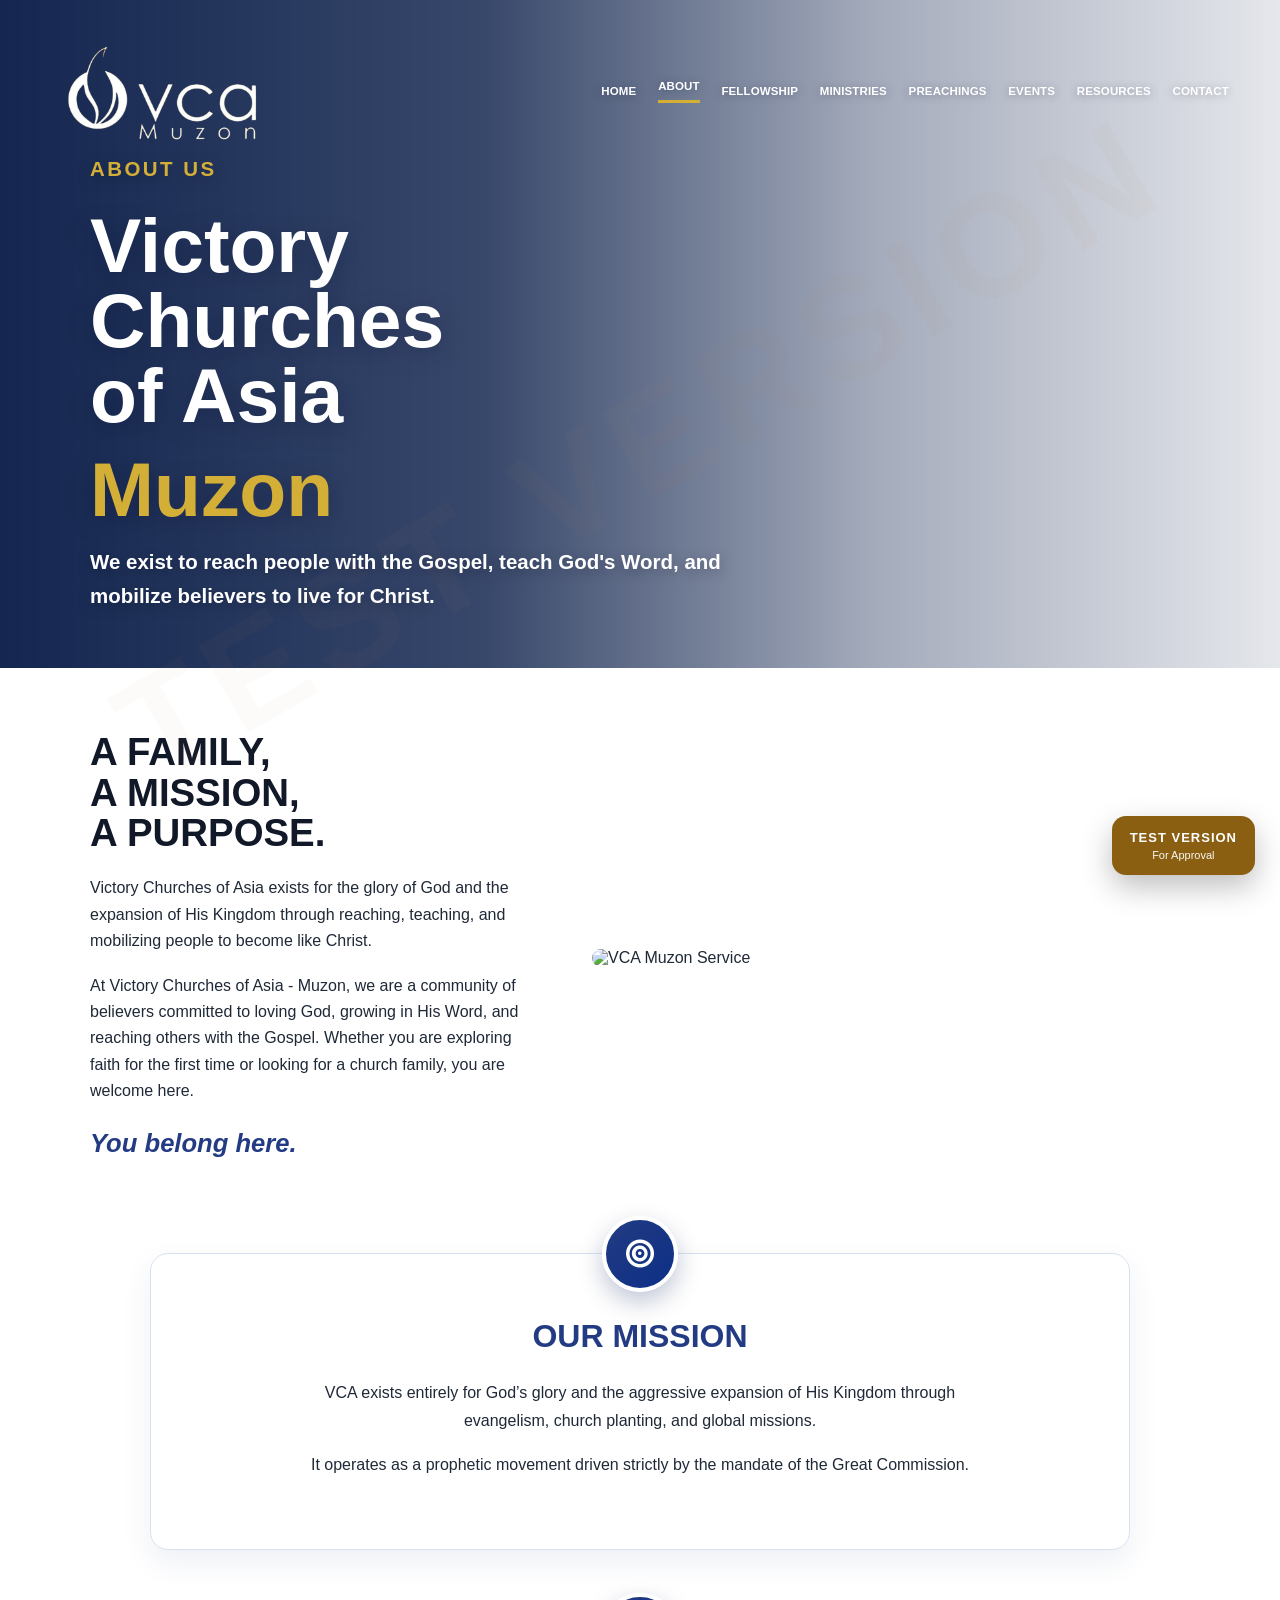
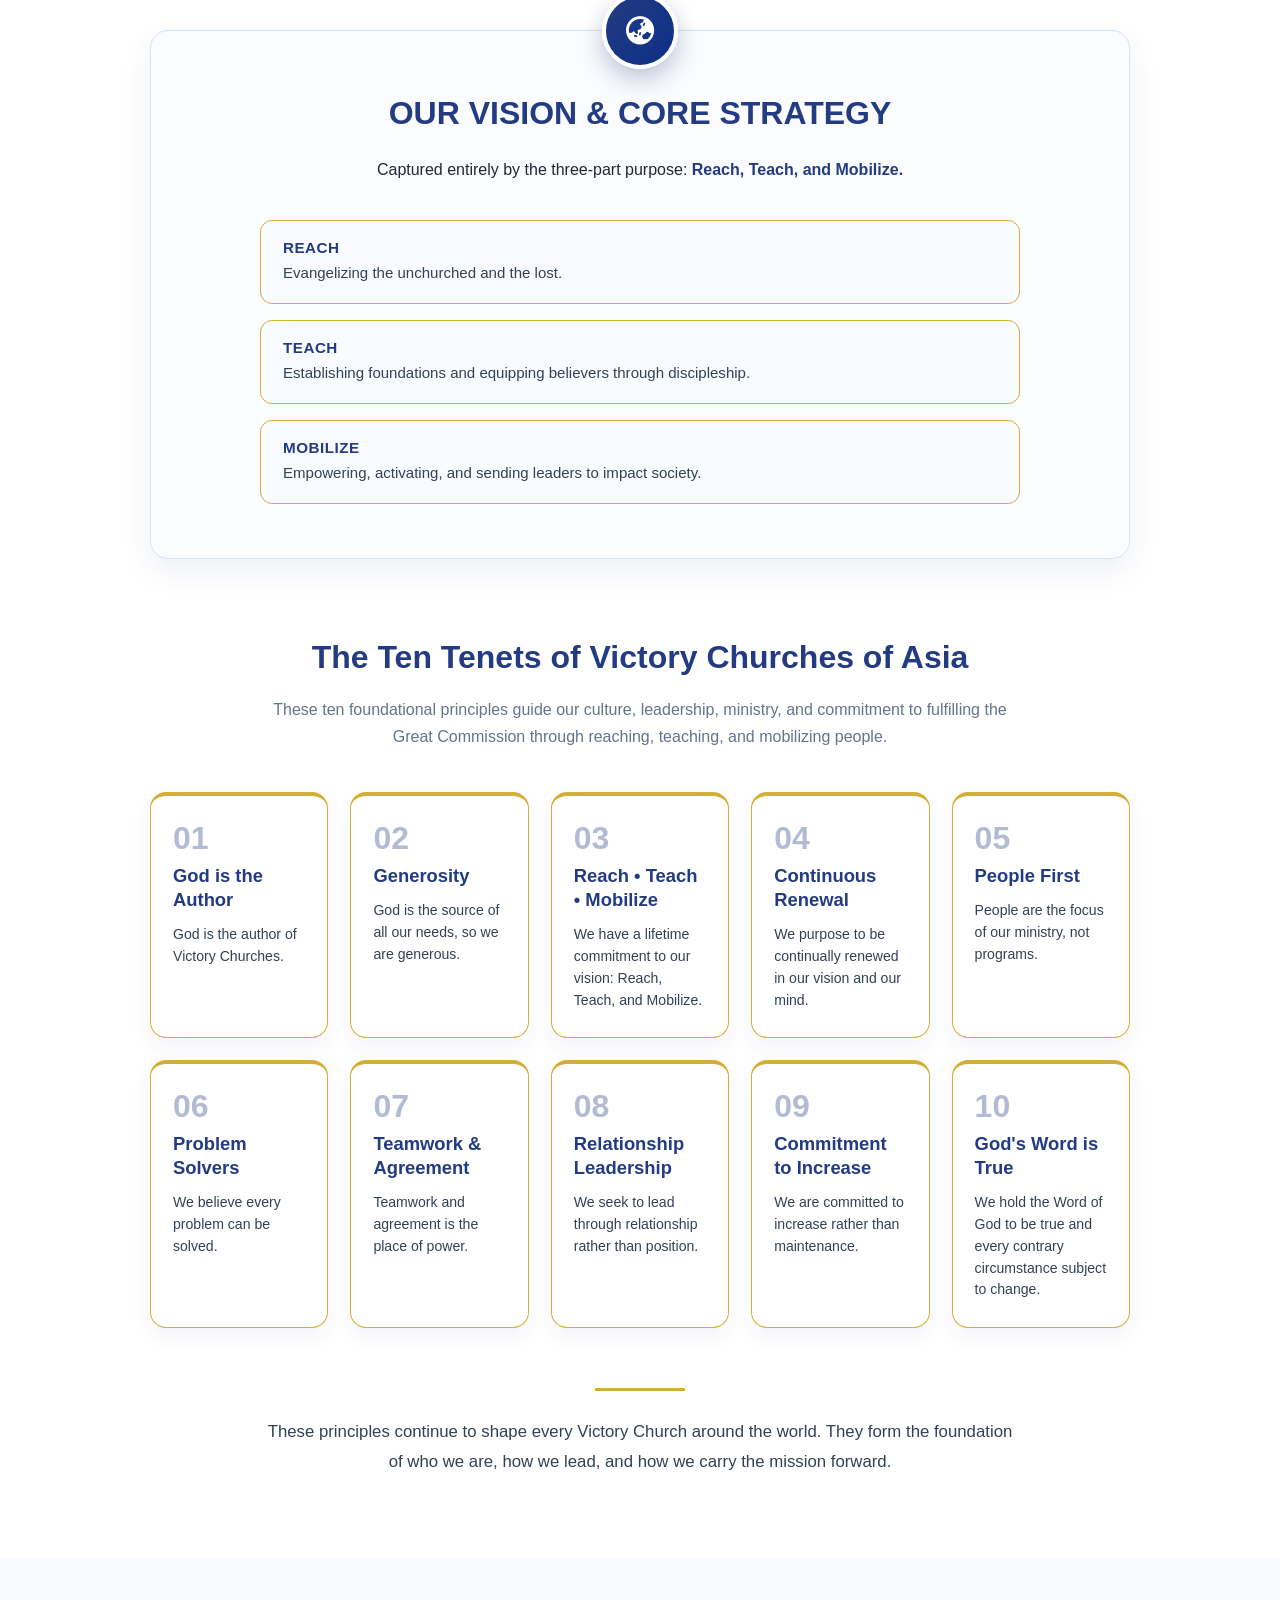
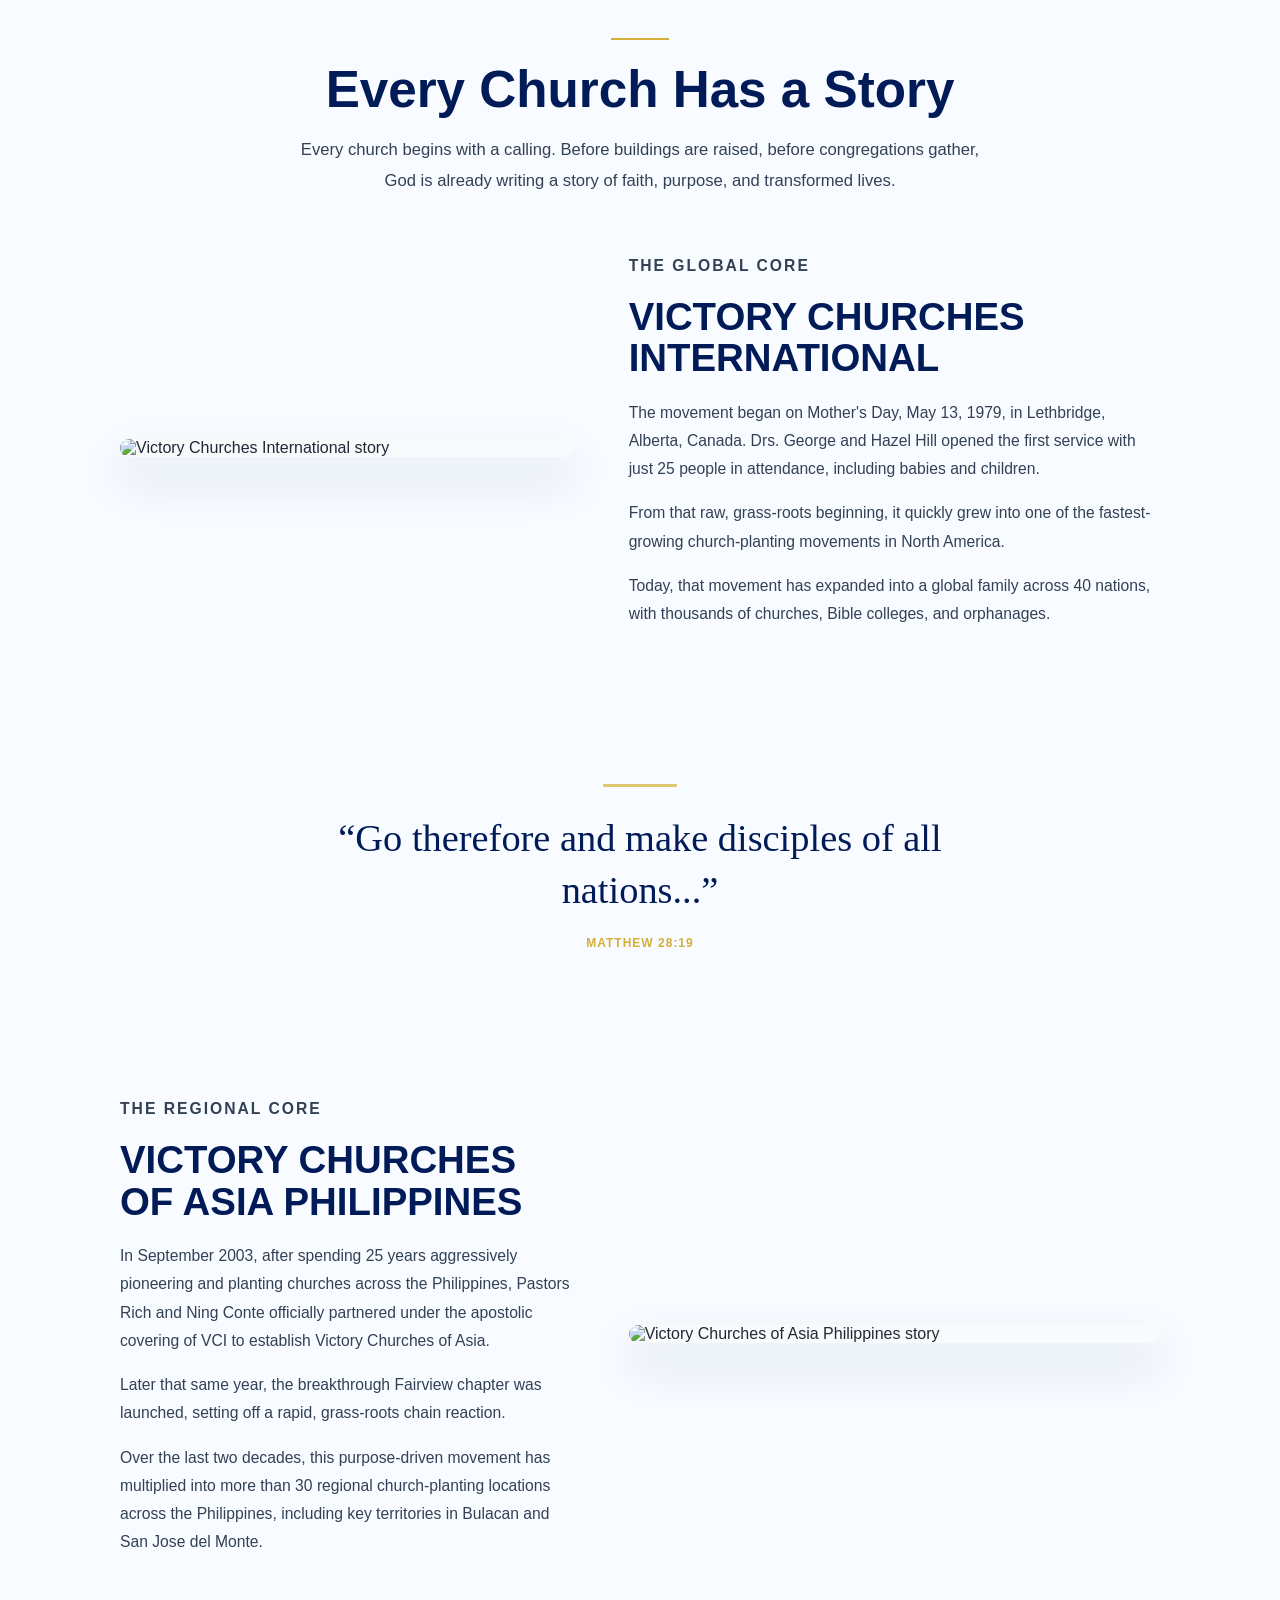
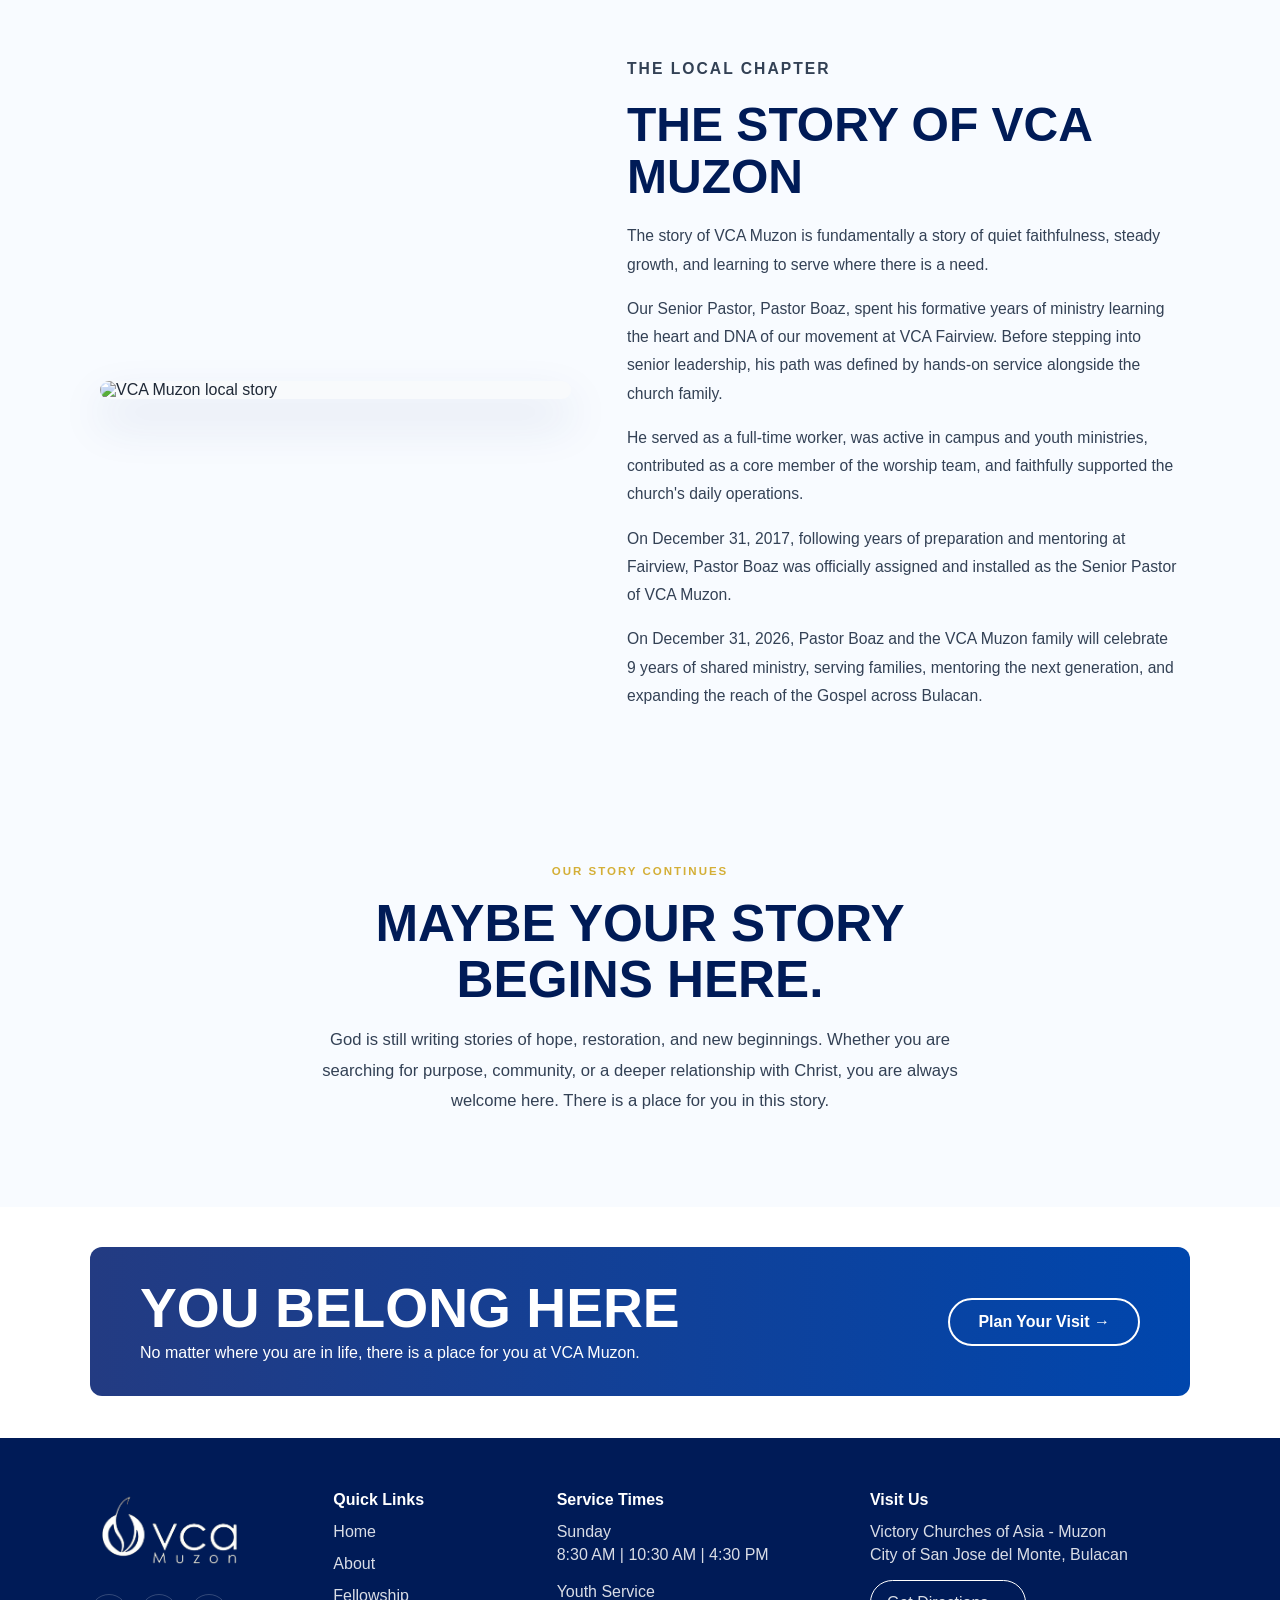
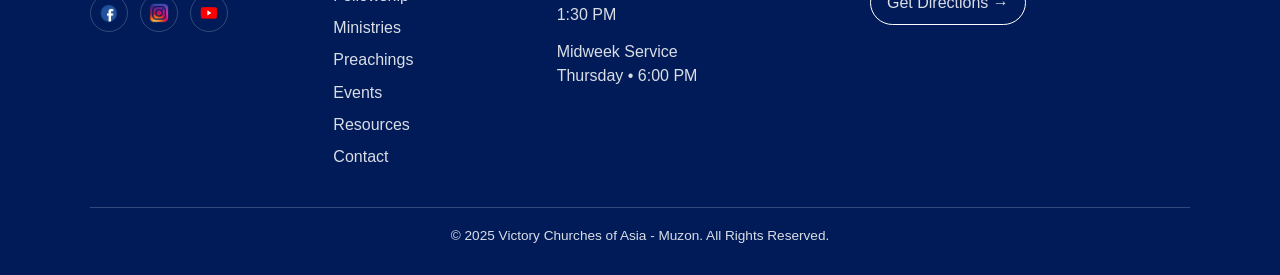
==== commit c37e9f3a: "Update website content and daily verse rotation" ====
--- a/about.html
+++ b/about.html
@@ -9,6 +9,18 @@
         href="https://cdnjs.cloudflare.com/ajax/libs/font-awesome/6.7.2/css/all.min.css">
 </head>
 <body>
+
+    <!-- UAT Watermark -->
+    <div class="uat-watermark">
+        TEST VERSION
+    </div>
+
+    <!-- UAT Badge -->
+    <div class="uat-badge">
+        <div class="badge-title">TEST VERSION</div>
+        <div class="badge-subtitle">For Approval</div>
+    </div>
+
     <header class="main-header page-header">
         <div class="header-inner">
             <a href="index.html" class="site-logo">
@@ -45,65 +57,32 @@
             </div>
         </section>
 
-        <!-- WELCOME -->
-         <section class="about-welcome animate-up animate-delay-1">
-            <div class="about-welcome-image">
-                <img src="assets/about/vca-about-image.webp" alt="VCA church">
-            </div>
-
-            <div class="about-welcome-text">
-                <p class="section-label">Welcome to VCA Muzon</p>
-
-                <h2>A place to belong,<br>a family to grow,<br>a mission to fulfill.</h2>
-
-                <p>
-                    Victory Churches of Asia - Muzon is a Christ-centered church committed
-                    to glorifying God, making disciples, and serving the community through
-                    the love and truth of Jesus Christ.
-                </p>
-
-                <p>
-                    Whether you are visiting for the first time or searching for a church
-                    family, we believe there is a place for you here.
-                </p>
-            </div>
-        </section>
-
-        <!-- VIDEO FROM PASTOR -->
-        <section class="pastor-welcome" id="pastor-welcome">
-            <div class="pastor-video-card">
-                <div class="pastor-video-wrapper">
-                    <button 
-                        class="pastor-video-poster" 
-                        type="button"
-                        aria-label="Play welcome video from Pastor Boaz">
-                        <img src="assets/about/leader_image.webp" alt="Pastor Boaz welcoming visitors to VCA Muzon">
-                        <span class="pastor-play-button">▶</span>
-                    </button>
-
-                    <div class="pastor-youtube-video" hidden>
-                        <iframe
-                            src=""
-                            title="Welcome from Pastor Boaz"
-                            data-video-src="https://www.youtube-nocookie.com/embed/L_83NLdJgI4?autoplay=1&rel=0"
-                            allow="accelerometer; autoplay; clipboard-write; encrypted-media; gyroscope; picture-in-picture; web-share"
-                            referrerpolicy="strict-origin-when-cross-origin"
-                            allowfullscreen>
-                        </iframe>
-                    </div>
-                </div>
-
-                <div class="pastor-video-content">
-                    <p class="section-eyebrow">A Welcome from Our Pastor</p>
-                    <h3>A Personal Welcome</h3>
-                    <p>
-                        Thank you for visiting VCA Muzon. I invite you to watch this short welcome and discover the heart of our church family. We look forward to meeting you in person.
-                    </p>
-
-                    <div class="pastor-video-actions">
-                        <a href="contact.html#plan-your-visit" class="btn btn-primary">Plan Your Visit</a>
-                    </div>
-                </div>
+       <!--ABOUT-->
+        <section class="about-preview animate-up animate-delay-3">
+            <div class="about-text">
+               
+                <h2>A FAMILY, <br>A MISSION,<br>A PURPOSE.</h2>
+
+                <p>
+                    Victory Churches of Asia exists for the glory of God and the expansion of His Kingdom through reaching, teaching, and mobilizing people to
+                    become like Christ.
+                </p>
+
+                <p>
+                    At Victory Churches of Asia - Muzon, we are a community
+                    of believers committed to loving God, growing in His Word,
+                    and reaching others with the Gospel. Whether you are
+                    exploring faith for the first time or looking for a church
+                    family, you are welcome here.
+                </p>
+
+                <p class="script-text">You belong here.</p>
+
+                                
+            </div>
+
+            <div class="about-image">
+                <img src="assets/home/home_image_01.webp" alt="VCA Muzon Service" loading="lazy">
             </div>
         </section>
  
--- a/css/vca_style.css
+++ b/css/vca_style.css
@@ -1,3 +1,97 @@
+/* ==========================================
+   UAT REVIEW WATERMARK
+========================================== */
+
+.uat-watermark {
+  position: fixed;
+  inset: 0;
+  display: flex;
+  justify-content: center;
+  align-items: center;
+  font-size: 9rem;
+  font-weight: 900;
+  letter-spacing: 10px;
+  color: rgba(184, 139, 61, 0.05);
+  transform: rotate(-30deg);
+  user-select: none;
+  pointer-events: none;
+  z-index: 1;
+  text-transform: uppercase;
+}
+
+/* ==========================================
+   UAT REVIEW BADGE
+========================================== */
+
+.uat-badge {
+  position: fixed;
+  right: 25px;
+  bottom: 25px;
+  background: #8a5f12;
+  color: #ffffff;
+  padding: 14px 18px;
+  border-radius: 14px;
+  box-shadow: 0 12px 30px rgba(0, 0, 0, 0.25);
+  z-index: 99999;
+  pointer-events: none;
+  text-align: center;
+  animation: badgeFloat 4s ease-in-out infinite;
+}
+
+.badge-title{
+    font-size: 13px;
+    font-weight: 700;
+    letter-spacing: 1px;
+}
+
+.badge-subtitle{
+    margin-top:4px;
+    font-size:11px;
+    opacity:.95;
+}
+
+@keyframes badgeFloat{
+    0%,100%{
+        transform:translateY(0);
+    }
+    50%{
+        transform:translateY(-5px);
+    }
+}
+
+@media (max-width:768px){
+
+    .uat-watermark{
+
+        font-size:4rem;
+
+        letter-spacing:4px;
+
+    }
+
+    .uat-badge{
+
+        right:15px;
+        bottom:15px;
+
+        padding:10px 14px;
+
+    }
+
+    .badge-title{
+
+        font-size:11px;
+
+    }
+
+    .badge-subtitle{
+
+        font-size:10px;
+
+    }
+
+}
+
 /* ================================
    VCA WEBSITE GLOBAL STYLES
 ================================ */
@@ -125,6 +219,8 @@
   position: relative;
   width: 100%;
   min-height: 100vh;
+  min-height: 100svh;
+  height: 100vh;
   overflow: hidden;
   isolation: isolate;
   background: #001b57;
@@ -270,11 +366,13 @@
 
 /* CONTENT */
 .landing-content {
-  min-height: 100vh;
+  height: 100%;
+  min-height: 0;
   max-width: 620px;
   margin-left: 12%;
-  padding-top: 155px;
-  padding-bottom: clamp(56px, 8vh, 96px);
+
+  padding-top: clamp(110px, 15vh, 155px);
+  padding-bottom: clamp(105px, 15vh, 135px);
 
   display: flex;
   flex-direction: column;
@@ -403,6 +501,193 @@
   }
 }
 
+/* ========================================
+   HERO SCROLL INDICATOR
+======================================== */
+
+.hero-scroll-indicator {
+  position: absolute;
+  left: 50%;
+  bottom: clamp(20px, 2.5vh, 30px);
+  z-index: 5;
+
+  display: flex;
+  flex-direction: column;
+  align-items: center;
+  justify-content: center;
+
+  /* Space between arrow and text */
+  gap: 7px;
+
+  color: rgba(255, 255, 255, 0.88);
+  text-decoration: none;
+  text-align: center;
+  text-transform: uppercase;
+
+  transform: translateX(-50%);
+
+  transition:
+    color 0.3s ease,
+    opacity 0.3s ease,
+    visibility 0s linear;
+}
+
+.hero-scroll-indicator.is-hidden {
+  opacity: 0;
+  visibility: hidden;
+  pointer-events: none;
+  transition-delay: 0s, 0s, 0.3s;
+}
+
+.hero-scroll-indicator:hover,
+.hero-scroll-indicator:focus-visible {
+  color: #ffffff;
+}
+
+.hero-scroll-indicator:focus-visible {
+  outline: 2px solid #ffffff;
+  outline-offset: 7px;
+  border-radius: 4px;
+}
+
+.hero-scroll-arrow {
+  position: relative;
+  display: block;
+  width: 18px;
+  height: 12px;
+  margin-bottom: 4px;
+  /* Hide the original ⌄ character */
+  font-size: 0;
+  line-height: 0;
+  animation: hero-scroll-bounce 2.4s ease-in-out infinite;
+}
+
+.hero-scroll-arrow::before {
+  content: "";
+  position: absolute;
+  top: 0;
+  left: 50%;
+  width: 10px;
+  height: 10px;
+  border-right: 2px solid currentColor;
+  border-bottom: 2px solid currentColor;
+  transform: translateX(-50%) rotate(45deg);
+}
+
+.hero-scroll-text {
+  display: block;
+  margin: 0;
+  padding: 0;
+  font-size: 0.66rem;
+  font-weight: 800;
+  line-height: 1;
+  letter-spacing: 0.09rem;
+  white-space: nowrap;
+}
+
+@keyframes hero-scroll-bounce {
+  0%,
+  20%,
+  50%,
+  80%,
+  100% {
+    transform: translateY(0);
+  }
+
+  40% {
+    transform: translateY(4px);
+  }
+
+  60% {
+    transform: translateY(2px);
+  }
+}
+
+/* Respect reduced-motion preferences */
+
+/* Short desktop and laptop screens */
+
+@media (min-width: 769px) and (max-height: 800px) {
+  .home-hero.landing-style-hero {
+    min-height: 100vh;
+    min-height: 100svh;
+    height: 100vh;
+    height: 100svh;
+  }
+
+  .landing-content {
+    height: 100%;
+    min-height: 0;
+    padding-top: clamp(92px, 13vh, 118px);
+    padding-bottom: 92px;
+  }
+
+  .landing-logo {
+    width: clamp(280px, 27vw, 410px);
+    margin-bottom: 18px;
+  }
+
+  .landing-title {
+    width: clamp(280px, 28vw, 420px);
+    margin-bottom: 18px;
+  }
+
+  .landing-title-image {
+    margin-top: 28px;
+  }
+
+  .landing-content .primary-btn {
+    min-height: 52px;
+    margin-top: 24px;
+    padding: 14px 28px;
+  }
+
+  .hero-scroll-indicator {
+    bottom: 14px;
+    gap: 6px;
+  }
+
+  .hero-scroll-arrow {
+    width: 16px;
+    height: 10px;
+    margin-bottom: 3px;
+  }
+
+.hero-scroll-arrow::before {
+    width: 9px;
+    height: 9px;
+}
+
+  .hero-scroll-text {
+    font-size: 0.62rem;
+  }
+}
+
+@media (prefers-reduced-motion: reduce) {
+  .hero-scroll-arrow {
+    animation: none;
+  }
+}
+
+@media (max-width: 768px) {
+  .hero-scroll-indicator {
+    bottom: max(14px, env(safe-area-inset-bottom));
+    gap: 4px;
+  }
+
+  .hero-scroll-arrow {
+    width: 25px;
+    height: 15px;
+    font-size: 1.55rem;
+  }
+
+  .hero-scroll-text {
+    font-size: 0.58rem;
+    line-height: 1.1;
+    letter-spacing: 0.075rem;
+  }
+}
+
 /* =====================================
    ANNOUNCEMENT HEADING - IMPROVED
 ===================================== */
@@ -570,6 +855,8 @@
 .announcement-slide {
   position: absolute;
   inset: 0;
+  display: flex;
+  align-items: center;
   min-height: 520px;
   opacity: 0;
   visibility: hidden;
@@ -628,9 +915,17 @@
 .announcement-content {
   position: relative;
   z-index: 2;
-  max-width: 560px;
-  margin: 90px 70px;
-  padding: 0;
+  display: flex;
+  flex-direction: column;
+  gap: 16px;
+  width: min(100%, 760px);
+  max-width: 760px;
+  max-height: 100%;
+  margin: 0;
+  padding: clamp(44px, 6vw, 70px);
+  overflow-y: auto;
+  scrollbar-width: thin;
+  scrollbar-color: rgba(255, 255, 255, 0.45) transparent;
   color: white;
   opacity: 0;
   transform: translateY(26px);
@@ -649,21 +944,26 @@
   right: 78px;
   bottom: 70px;
   left: auto;
+  width: auto;
   max-width: none;
+  max-height: none;
   margin: 0;
+  padding: 0;
+  overflow: visible;
 }
 
 .announcement-content h3 {
   font-size: clamp(2.4rem, 5vw, 4rem);
   font-weight: 900;
   line-height: 1;
-  margin-bottom: 18px;
+  margin: 0;
+  overflow-wrap: anywhere;
 }
 
 .announcement-content p {
   font-size: 1.12rem;
   line-height: 1.65;
-  margin-bottom: 16px;
+  margin: 0;
   color: rgba(255,255,255,.92);
 }
 
@@ -673,7 +973,7 @@
   justify-content: center;
   width: fit-content;
   min-height: 48px;
-  margin-top: 18px;
+  margin-top: 2px;
   padding: 14px 24px;
   border: 1px solid rgba(255, 255, 255, 0.78);
   border-radius: 999px;
@@ -825,7 +1125,7 @@
 
 .about-preview {
   width: min(1100px, 88%);
-  margin: 0 auto 70px;
+  margin: 64px auto 70px;
   display: grid;
   grid-template-columns: .85fr 1.15fr;
   gap: 60px;
@@ -3472,7 +3772,7 @@
   color: #334155;
   font-size: 0.95rem;
   line-height: 1.65;
-  margin-top: auto;
+  margin: 0;
 }
 
 /* ================================
@@ -4658,8 +4958,7 @@
 
   .announcement-content {
     max-width: 100%;
-    margin: 70px 32px;
-    padding: 0;
+    padding: 52px 32px;
   }
 
   .announcement-content h3 {
@@ -4740,7 +5039,10 @@
   }
 
   .home-hero.landing-style-hero {
-    min-height: 760px;
+    min-height: 100vh;
+    min-height: 100svh;
+    height: 100vh;
+    height: 100svh;
   }
 
   .home-hero.landing-style-hero .landing-hero-image {
@@ -4749,7 +5051,8 @@
   }
 
   .landing-content {
-    min-height: 760px;
+    height: 100%;
+    min-height: 0;
     max-width: min(560px, 76vw);
     margin-left: 7%;
     padding-top: 130px;
@@ -4786,8 +5089,8 @@
   }
 
   .announcement-content {
-    margin: 76px 58px;
     max-width: 500px;
+    padding: 58px;
   }
 
   .about-preview {
@@ -4935,13 +5238,11 @@
   }
 
   .announcement-content {
-    width: calc(100% - 48px);
+    width: 100%;
     max-width: none;
-    margin: 0 24px 62px;
-    position: absolute;
-    left: 0;
-    right: 0;
-    bottom: 0;
+    margin: 0;
+    padding: 48px 24px 62px;
+    position: relative;
   }
 
   .announcement-content:has(> .announcement-btn:only-child) {
@@ -4960,7 +5261,7 @@
   .announcement-content p {
     font-size: 0.96rem;
     line-height: 1.55;
-    margin-bottom: 10px;
+    margin: 0;
   }
 
   .announcement-btn {
@@ -5073,8 +5374,9 @@
   }
 
   .announcement-content {
-    width: calc(100% - 40px);
-    margin: 0 20px 56px;
+    width: 100%;
+    margin: 0;
+    padding: 40px 20px 56px;
   }
 
   .carousel-footer {
@@ -5627,7 +5929,7 @@
 
 @media (max-width: 1024px) and (min-width: 769px) {
   .announcement-content {
-    margin: 60px 52px;
+    padding: 52px;
   }
 
   .ministry-card,
@@ -5790,8 +6092,9 @@
   }
 
   .announcement-content {
-    width: calc(100% - 32px);
-    margin-inline: 16px;
+    width: 100%;
+    margin-inline: 0;
+    padding-inline: 16px;
   }
 
   .event-content,
@@ -5871,3 +6174,384 @@
     width: 100%;
   }
 }
+
+/* Final portrait-tablet override keeps all iPad sizes on one composition. */
+@media (min-width: 769px) and (max-width: 1024px) and (orientation: portrait) {
+  html,
+  body,
+  main {
+    width: 100%;
+    max-width: none;
+    margin-left: 0;
+    margin-right: 0;
+    overflow-x: clip;
+  }
+
+  .home-header {
+    padding: 18px 0;
+  }
+
+  .home-header .header-inner {
+    width: calc(100% - 48px);
+  }
+
+  .home-header .main-nav,
+  .home-header .nav-btn {
+    display: none;
+  }
+
+  .home-hero.landing-style-hero {
+    width: 100vw;
+    max-width: none;
+    margin-left: calc(50% - 50vw);
+    margin-right: calc(50% - 50vw);
+    min-height: 100vh;
+    min-height: 100svh;
+    height: 100vh;
+    height: 100svh;
+  }
+
+  .home-hero.landing-style-hero .landing-hero-image,
+  .home-hero.landing-style-hero .hero-video {
+    object-fit: cover;
+    object-position: center;
+  }
+
+  .landing-overlay {
+    background: linear-gradient(
+      to bottom,
+      rgba(0, 20, 65, 0.72) 0%,
+      rgba(0, 20, 65, 0.68) 48%,
+      rgba(0, 20, 65, 0.9) 100%
+    );
+  }
+
+  .landing-content {
+    box-sizing: border-box;
+    width: 100%;
+    max-width: none;
+    height: 100%;
+    min-height: 0;
+    margin-left: 0;
+    padding: clamp(88px, 9svh, 124px) 40px clamp(88px, 10svh, 132px);
+    align-items: center;
+    justify-content: center;
+    text-align: center;
+  }
+
+  .landing-logo {
+    width: min(58vw, 440px);
+    margin-bottom: clamp(24px, 3svh, 38px);
+  }
+
+  .landing-title {
+    width: min(54vw, 410px);
+    margin-bottom: clamp(24px, 3svh, 38px);
+  }
+
+  .landing-title-image {
+    width: 100%;
+    margin-top: 0;
+  }
+
+  .landing-content .primary-btn {
+    min-width: 220px;
+    min-height: 56px;
+    margin-top: clamp(24px, 3svh, 40px);
+    padding: 16px 30px;
+  }
+
+  .hero-scroll-indicator {
+    bottom: max(18px, env(safe-area-inset-bottom));
+  }
+}
+
+/* iPad navigation: keep the full site menu available on every page. */
+@media (min-width: 744px) and (max-width: 1024px) and (orientation: portrait) {
+  .main-header {
+    padding: 18px 0;
+  }
+
+  .main-header .header-inner {
+    width: calc(100% - 36px);
+    max-width: none;
+  }
+
+  .main-header .main-nav {
+    display: flex;
+    align-items: center;
+    justify-content: center;
+    flex-wrap: nowrap;
+    gap: clamp(7px, 1.15vw, 12px);
+    min-width: 0;
+  }
+
+  .main-header .main-nav a {
+    flex: 0 1 auto;
+    padding-bottom: 6px;
+    font-size: clamp(0.52rem, 1.05vw, 0.66rem);
+    line-height: 1;
+    letter-spacing: 0;
+    white-space: nowrap;
+  }
+
+  .main-header .main-nav .active {
+    border-bottom-width: 2px;
+  }
+
+  .home-header .header-inner {
+    justify-content: center;
+  }
+
+  .page-header .header-inner {
+    display: grid;
+    grid-template-columns: auto minmax(0, 1fr);
+    column-gap: clamp(14px, 2vw, 24px);
+  }
+
+  .page-header .site-logo img {
+    width: clamp(112px, 15vw, 145px);
+  }
+}
+
+/* iPhone 14 Pro Max and similar large phones */
+@media (min-width: 390px) and (max-width: 743px) and (orientation: portrait) {
+  .main-header {
+    padding: 12px 0;
+  }
+
+  .main-header .header-inner,
+  .page-header .header-inner {
+    width: calc(100% - 24px);
+    max-width: none;
+    margin: 0 auto;
+  }
+
+  .main-header .main-nav {
+    display: grid;
+    grid-template-columns: repeat(4, minmax(0, 1fr));
+    align-items: center;
+    justify-content: center;
+    gap: 7px 4px;
+    width: 100%;
+  }
+
+  .main-header .main-nav a {
+    display: block;
+    min-width: 0;
+    padding: 5px 1px;
+    font-size: clamp(0.48rem, 2vw, 0.56rem);
+    line-height: 1.1;
+    letter-spacing: 0;
+    text-align: center;
+    white-space: nowrap;
+  }
+
+  .main-header .main-nav .active {
+    border-bottom-width: 2px;
+    padding-bottom: 4px;
+  }
+
+  .home-header .header-inner {
+    display: block;
+  }
+
+  .page-header .header-inner {
+    display: flex;
+    flex-direction: column;
+    gap: 7px;
+  }
+
+  .page-header .site-logo img {
+    width: 104px;
+  }
+
+  .about-hero,
+  .ministries-hero,
+  .preachings-hero,
+  .events-hero,
+  .resources-hero,
+  .contact-hero,
+  .fellowship-hero {
+    padding-top: 150px;
+  }
+}
+
+/* =====================================
+   EVENTS SECTION - RESPONSIVE LAYOUT
+===================================== */
+
+.events-section {
+  width: min(100% - 48px, 1180px);
+  margin: clamp(52px, 7vw, 84px) auto clamp(64px, 8vw, 96px);
+}
+
+.events-section .center-heading {
+  margin-bottom: clamp(28px, 4vw, 42px);
+  font-size: clamp(2rem, 4vw, 2.75rem);
+}
+
+.events-grid {
+  display: grid;
+  grid-template-columns: minmax(0, 1fr);
+  gap: clamp(18px, 2.2vw, 28px);
+  align-items: stretch;
+}
+
+.event-card {
+  min-width: 0;
+  height: 100%;
+  border: 1px solid rgba(0, 27, 87, 0.08);
+  border-radius: 16px;
+  overflow: hidden;
+  background: var(--white);
+}
+
+.event-image {
+  flex: 0 0 auto;
+  width: 100%;
+  height: auto;
+  aspect-ratio: 4 / 3;
+  overflow: visible;
+  background: #f4f1e8;
+}
+
+.event-image img {
+  display: block;
+  width: 100%;
+  height: 100%;
+  object-fit: contain;
+  object-position: center;
+  transition: none;
+}
+
+.event-card:hover .event-image img {
+  transform: none;
+}
+
+.event-date {
+  left: 20px;
+  bottom: -28px;
+  width: 72px;
+  height: 84px;
+}
+
+.event-content {
+  display: flex;
+  flex: 1;
+  flex-direction: column;
+  gap: 10px;
+  padding: 48px 22px 20px;
+}
+
+.event-content h3,
+.event-content p {
+  margin: 0;
+  overflow-wrap: anywhere;
+}
+
+.event-content h3 {
+  font-size: clamp(1.1rem, 1.5vw, 1.3rem);
+  line-height: 1.25;
+}
+
+.event-content p {
+  color: #475569;
+  font-size: 0.94rem;
+  line-height: 1.65;
+}
+
+.event-details {
+  gap: 9px;
+  margin-top: auto;
+  padding: 0 22px 24px;
+  color: #334155;
+  line-height: 1.4;
+}
+
+.event-details span {
+  min-width: 0;
+  overflow-wrap: anywhere;
+}
+
+@media (max-width: 1000px) {
+  .events-section {
+    width: min(100% - 40px, 860px);
+  }
+
+  .events-grid {
+    grid-template-columns: minmax(0, 1fr);
+  }
+
+  .event-image {
+    aspect-ratio: 16 / 10;
+  }
+}
+
+@media (max-width: 600px) {
+  .events-section {
+    width: calc(100% - 32px);
+    margin-top: 48px;
+    margin-bottom: 64px;
+  }
+
+  .events-section .center-heading {
+    margin-bottom: 24px;
+    font-size: clamp(1.8rem, 8vw, 2.15rem);
+  }
+
+  .events-grid {
+    grid-template-columns: minmax(0, 1fr);
+    gap: 24px;
+  }
+
+  .event-card {
+    border-radius: 14px;
+  }
+
+  .event-image {
+    aspect-ratio: 16 / 10;
+  }
+
+  .event-date {
+    left: 18px;
+    bottom: -24px;
+    width: 68px;
+    height: 78px;
+  }
+
+  .event-content {
+    gap: 8px;
+    padding: 42px 18px 18px;
+  }
+
+  .event-content h3 {
+    font-size: 1.18rem;
+  }
+
+  .event-content p {
+    font-size: 0.92rem;
+    line-height: 1.6;
+  }
+
+  .event-details {
+    padding: 0 18px 22px;
+    font-size: 0.88rem;
+  }
+}
+
+@media (max-width: 380px) {
+  .events-section {
+    width: calc(100% - 24px);
+  }
+
+  .event-image {
+    aspect-ratio: 4 / 3;
+  }
+
+  .event-content,
+  .event-details {
+    padding-right: 16px;
+    padding-left: 16px;
+  }
+}
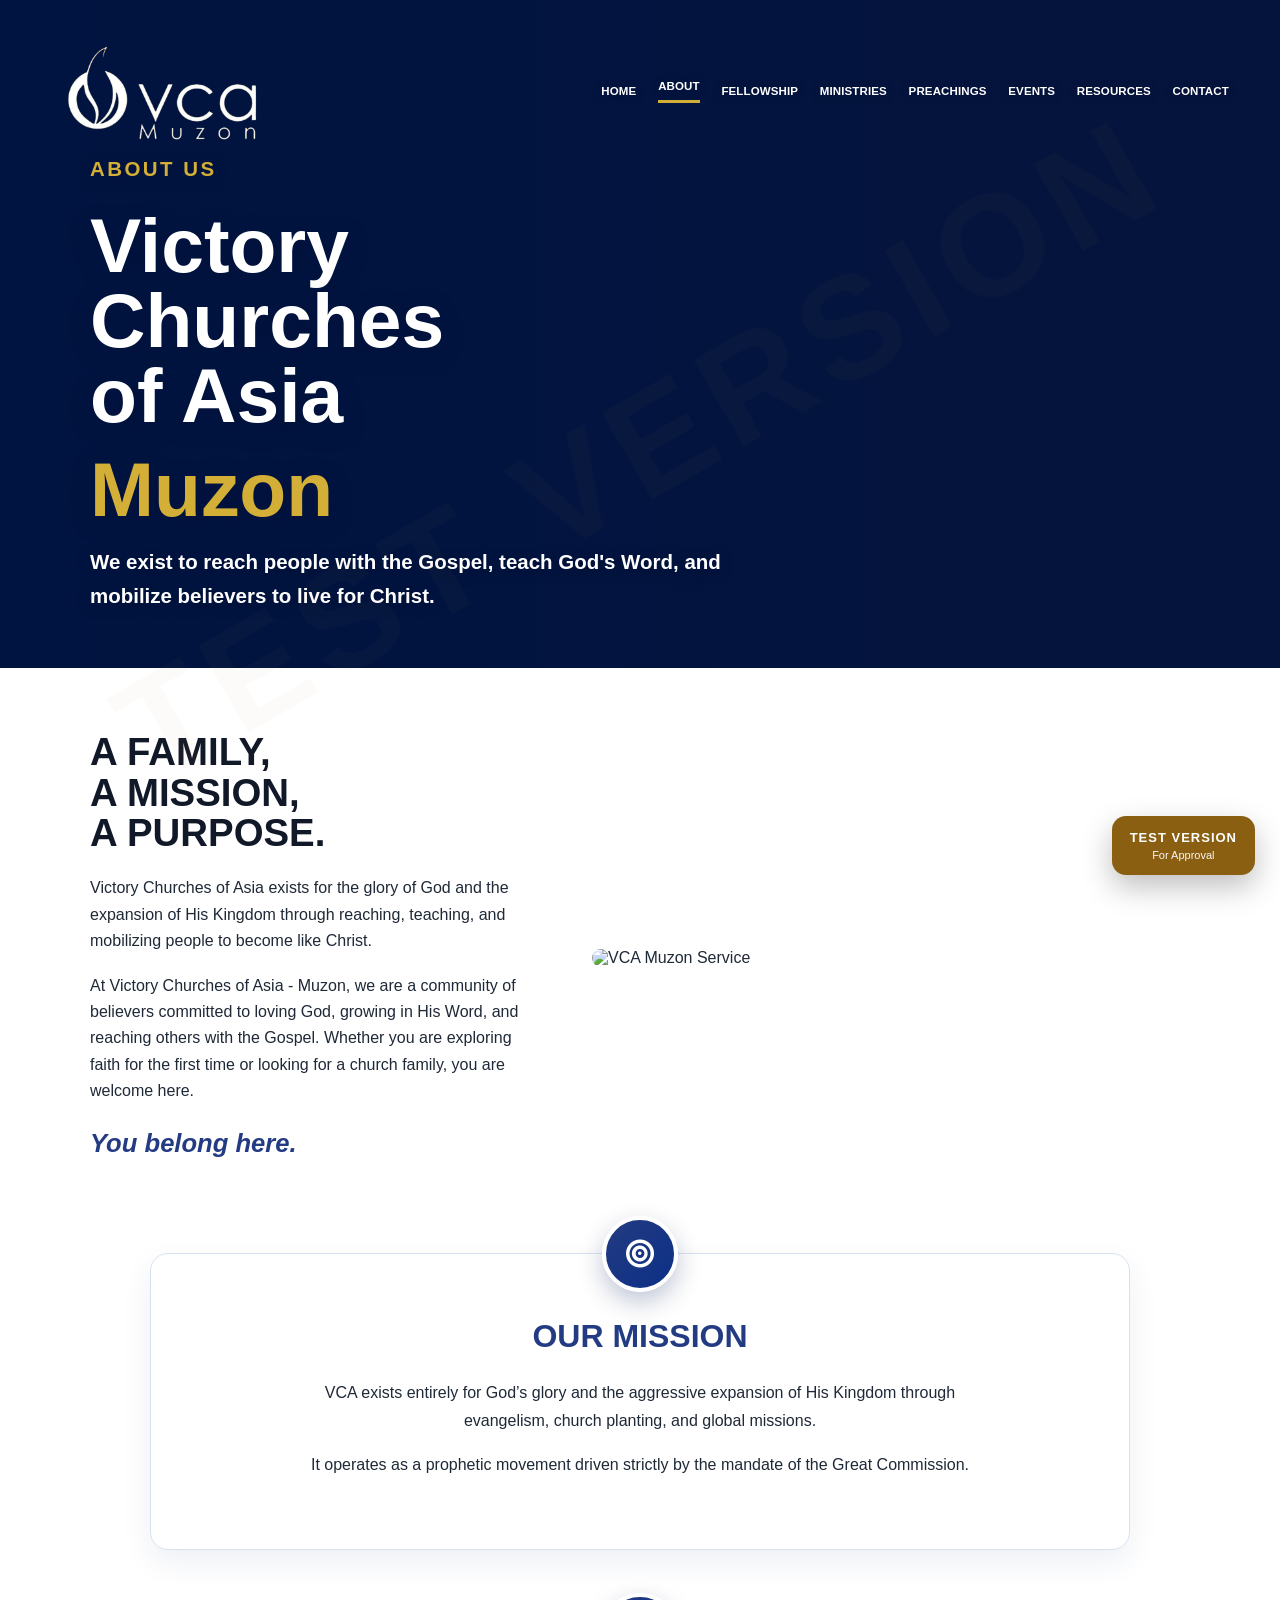
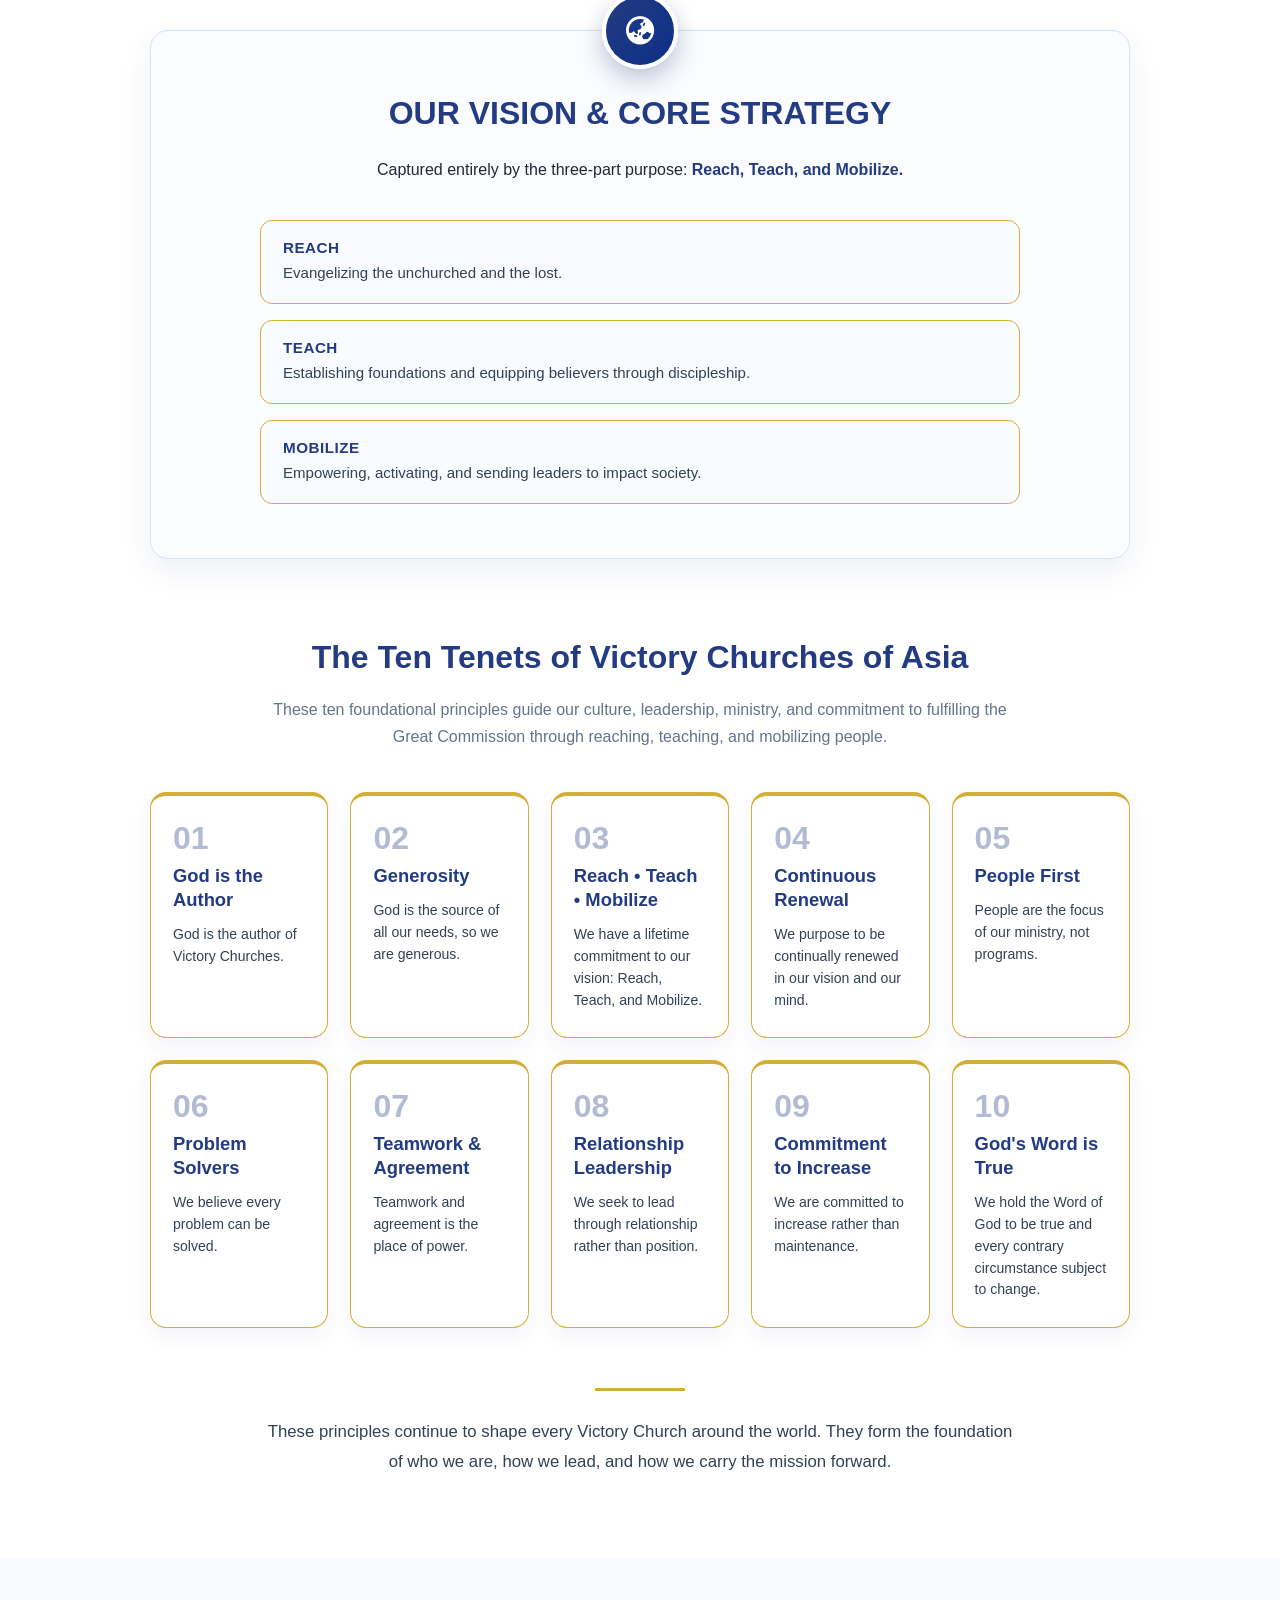
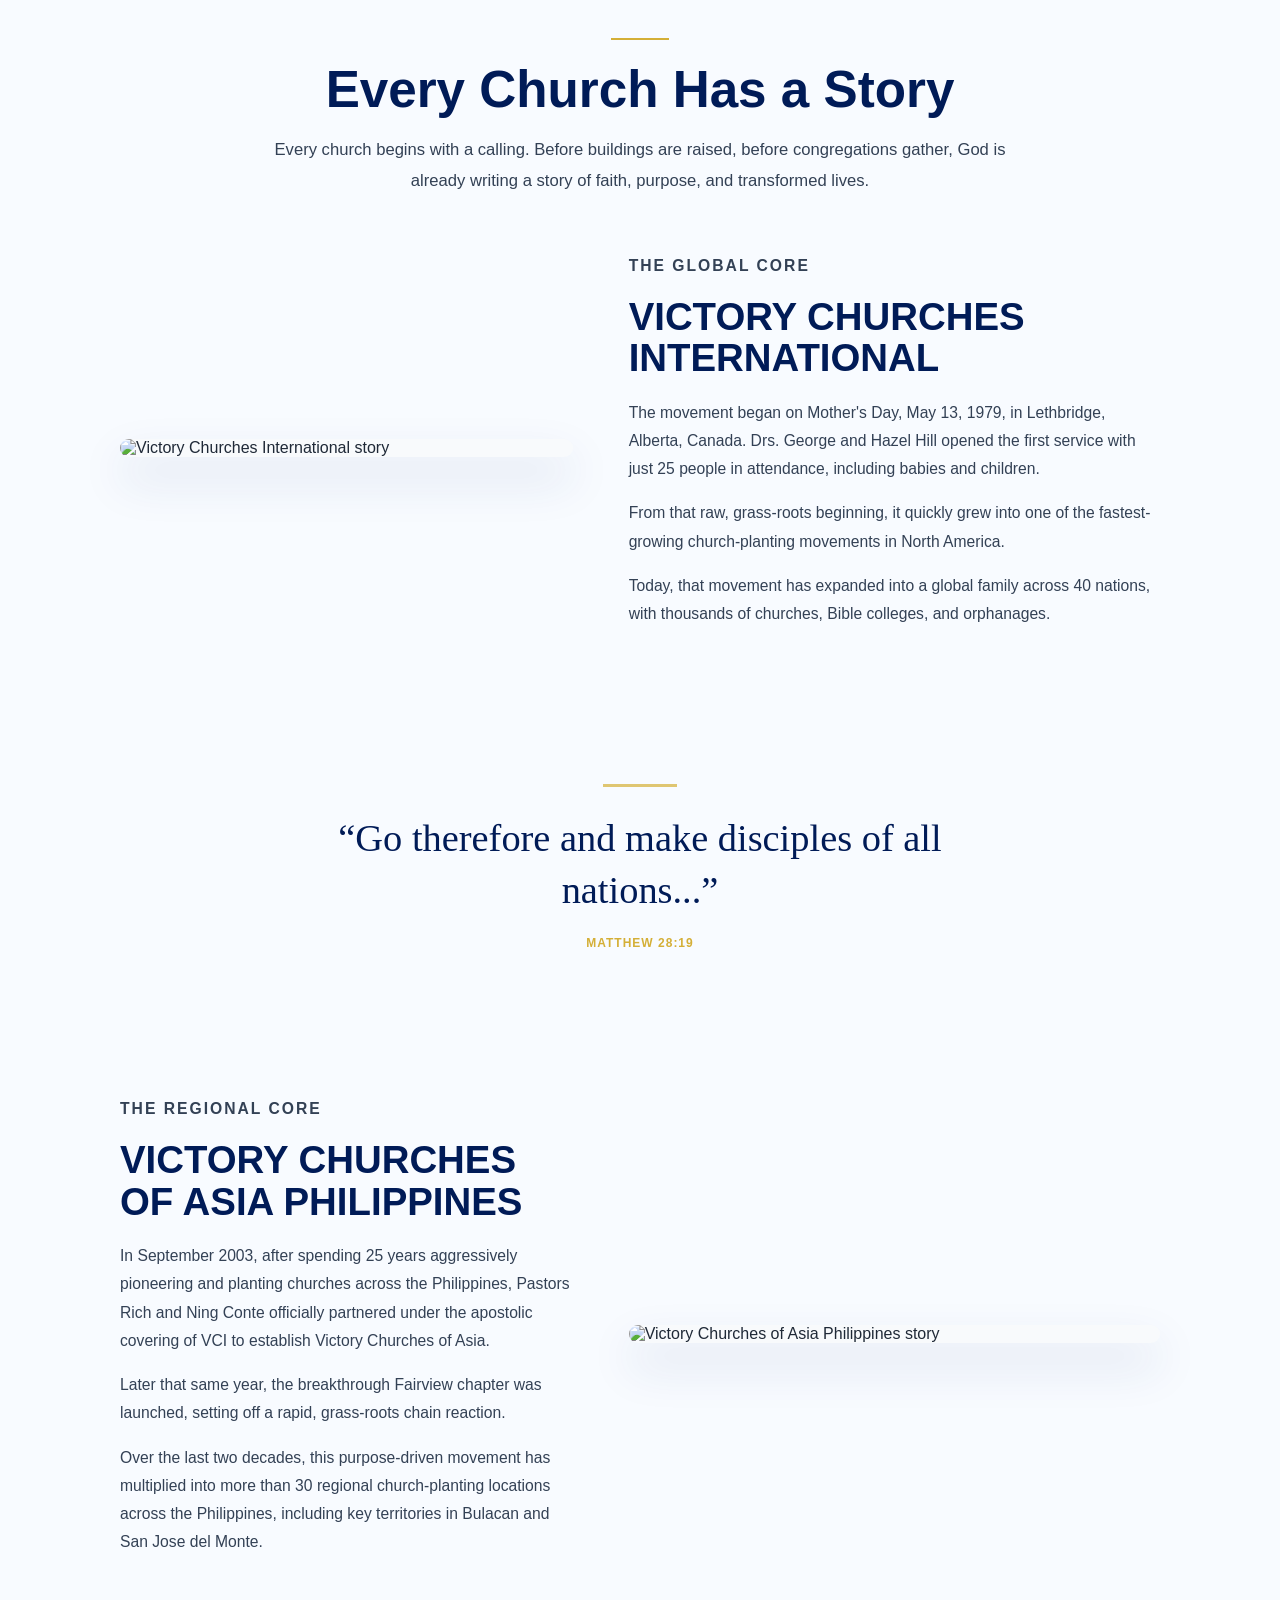
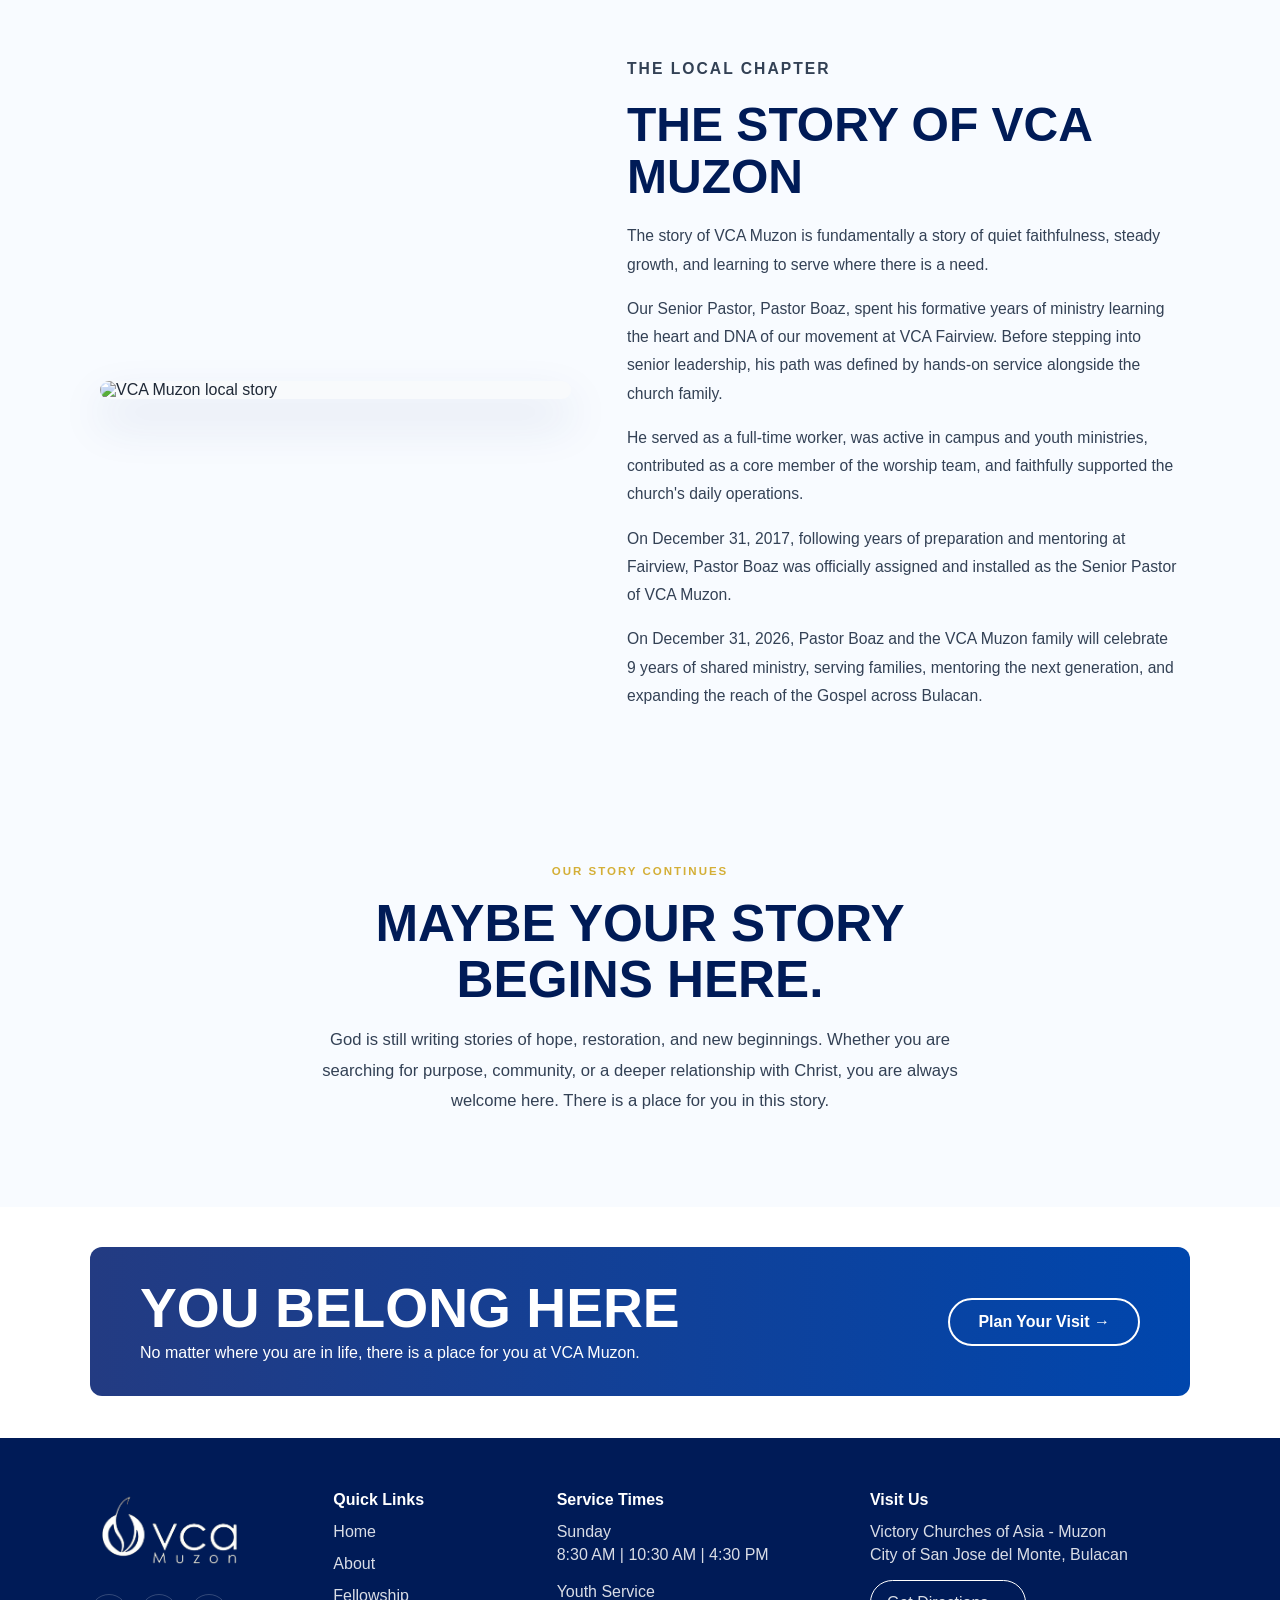
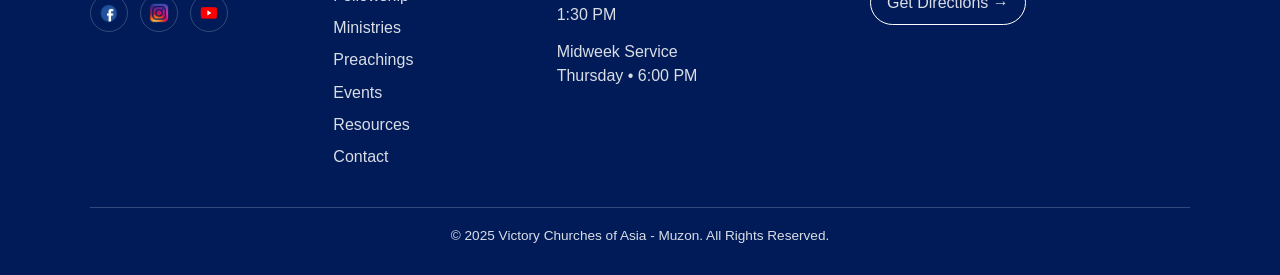
==== commit ac6f41c4: "feat(about): add responsive looping drone hero video" ====
--- a/about.html
+++ b/about.html
@@ -44,11 +44,25 @@
 
         <!-- ABOUT HERO -->
         <section class="about-hero">
+            <video
+                class="about-hero-video"
+                autoplay
+                muted
+                loop
+                playsinline
+                preload="metadata"
+                poster="assets/index/VCA_CHURCH.webp"
+                aria-hidden="true">
+                <source src="assets/about/church_drone_shot.mp4" type="video/mp4">
+            </video>
+
+            <div class="about-hero-overlay" aria-hidden="true"></div>
+
             <div class="about-hero-content animate-up">
                 <p class="about-hero-label">About Us</p>
 
                 <h1>Victory Churches of Asia</h1>
-                <h1> <span>Muzon</span></h1>
+                <h1><span>Muzon</span></h1>
 
                 <p>
                     We exist to reach people with the Gospel, teach God's Word,
--- a/css/vca_style.css
+++ b/css/vca_style.css
@@ -98,10 +98,15 @@
 
 :root {
   --vca-blue: #233b82;
+  --vca-navy: #001b57;
+  --vca-navy-dark: #06143b;
   --vca-light-blue: #98c2ec;
   --white: #ffffff;
   --black: #000000;
   --text-dark: #1f2937;
+  --text-body: #334155;
+  --text-muted: #64748b;
+  --surface-soft: #f8fbff;
   --gold: #d4af37;
 }
 
@@ -195,61 +200,7 @@
 }
 
 .home-hero {
-  min-height: 640px;
-  background:
-    linear-gradient(
-      90deg,
-      rgba(0, 20, 65, 0.94) 0%,
-      rgba(0, 20, 65, 0.82) 38%,
-      rgba(0, 20, 65, 0.48) 68%,
-      rgba(0, 20, 65, 0.16) 100%
-    ),
-    url("../assets/home/church_image_home.webp");
-
-  background-size: cover;
-  background-position: 75% center;
-  background-repeat: no-repeat;
-
-  display: flex;
-  align-items: center;
-  padding-top: 90px;
-}
-
-.home-hero.landing-style-hero {
   position: relative;
-  width: 100%;
-  min-height: 100vh;
-  min-height: 100svh;
-  height: 100vh;
-  overflow: hidden;
-  isolation: isolate;
-  background: #001b57;
-  display: block;
-  padding-top: 0;
-}
-
-
-.hero-content {
-  width: min(1180px, 90%);
-  margin: 0 auto;
-  color: var(--white);
-}
-
-.hero-content h1 {
-  font-size: clamp(3.5rem, 7vw, 6rem);
-  font-weight: 900;
-  line-height: 0.95;
-  margin-bottom: 22px;
-  text-shadow: 0 6px 24px rgba(0, 12, 46, 0.35);
-}
-
-.hero-content p {
-  max-width: 650px;
-  font-size: clamp(1.05rem, 1.6vw, 1.25rem);
-  line-height: 1.7;
-  margin-bottom: 30px;
-  font-weight: 600;
-  color: rgba(255, 255, 255, 0.95);
 }
 
 /* BUTTONS */
@@ -287,73 +238,143 @@
     justify-content: center;
 }
 
-/* DEFAULT: CHURCH IMAGE VISIBLE */
-.landing-hero-image {
+/* =========================================================
+   HOMEPAGE HERO — CONTINUOUS VIDEO BACKGROUND
+   Replace the existing homepage hero image/video/content/
+   scroll-indicator CSS and its conflicting responsive rules.
+========================================================= */
+
+/* HERO VIEWPORT */
+
+.home-hero.landing-style-hero {
+  position: relative;
+  isolation: isolate;
+  display: block;
+
+  width: 100%;
+  height: 100vh;
+  height: 100svh;
+  height: 100dvh;
+
+  min-height: 100vh;
+  min-height: 100svh;
+  min-height: 100dvh;
+
+  max-height: 100vh;
+  max-height: 100svh;
+  max-height: 100dvh;
+
+  padding: 0;
+  overflow: hidden;
+  background: #001b57;
+}
+
+
+/* =========================================================
+   FALLBACK / POSTER IMAGE
+   Remains underneath the video presentation at all times.
+========================================================= */
+
+.home-hero.landing-style-hero .landing-hero-image {
   position: absolute;
   inset: 0;
+  z-index: -4;
+
+  display: block;
   width: 100%;
   height: 100%;
+
   object-fit: cover;
   object-position: center 60%;
+
   opacity: 1;
-  z-index: -4;
-  transition: opacity 0.8s ease;
-}
-
-/* VIDEO HIDDEN BY DEFAULT */
-.hero-video-container {
+  background: #001b57;
+
+  pointer-events: none;
+}
+
+
+/* =========================================================
+   HERO VIDEO LAYERS
+   All clips occupy the same area and crossfade by opacity.
+========================================================= */
+
+.home-hero.landing-style-hero .hero-video-container {
   position: absolute;
   inset: 0;
+  z-index: -3;
+
+  display: block;
   width: 100%;
   height: 100%;
+
   overflow: hidden;
+  opacity: 1;
+  background: transparent;
+
+  pointer-events: none;
+}
+
+.home-hero.landing-style-hero .hero-video {
+  position: absolute;
+  inset: -1px;
+
+  z-index: 1;
+
+  display: block;
+  width: calc(100% + 2px);
+  height: calc(100% + 2px);
+
+  border: 0;
+  object-fit: cover;
+  object-position: center center;
+
   opacity: 0;
-  z-index: -3;
-  background: #001b57;
-  transition: opacity 0.8s ease;
-}
-
-.hero-video {
-  position: absolute;
-  inset: 0;
-  width: 100%;
-  height: 100%;
-  border: none;
-  object-fit: cover;
-  opacity: 0;
-  filter: brightness(0.65) saturate(0.75) hue-rotate(8deg);
-  transition: opacity 1s ease;
-}
-
-.hero-video.active-video {
+  background: transparent;
+
+  filter:
+    brightness(0.74)
+    saturate(0.82)
+    hue-rotate(6deg);
+
+  transform: translateZ(0);
+  backface-visibility: hidden;
+  will-change: opacity;
+
+  transition: opacity 1.1s ease-in-out;
+}
+
+.home-hero.landing-style-hero .hero-video.active-video {
+  z-index: 2;
   opacity: 1;
 }
 
-/* AFTER 5 SECONDS: SHOW VIDEO */
-.landing-hero.show-video .landing-hero-image,
-.landing-style-hero.show-video .landing-hero-image {
-  opacity: 0;
-}
-
-.landing-hero.show-video .hero-video-container,
-.landing-style-hero.show-video .hero-video-container {
-  opacity: 1;
-}
-
-/* BLUISH VIDEO TINT */
-.hero-video-container::after {
+
+/* =========================================================
+   VIDEO TINT
+   Sits above the videos but beneath the main hero overlay.
+========================================================= */
+
+.home-hero.landing-style-hero .hero-video-container::after {
   content: "";
   position: absolute;
   inset: 0;
-  background: rgba(0, 27, 87, 0.45);
+  z-index: 3;
+
+  background: rgba(0, 27, 87, 0.22);
   pointer-events: none;
 }
 
-/* MAIN BLUE OVERLAY FOR READABILITY */
-.landing-overlay {
+
+/* =========================================================
+   MAIN READABILITY OVERLAY
+========================================================= */
+
+.home-hero.landing-style-hero .landing-overlay {
   position: absolute;
   inset: 0;
   z-index: -1;
+
   background:
     linear-gradient(
       to right,
@@ -362,106 +383,169 @@
       rgba(0, 20, 65, 0.58) 60%,
       rgba(0, 20, 65, 0.38) 100%
     );
-}
-
-/* CONTENT */
-.landing-content {
-  height: 100%;
-  min-height: 0;
-  max-width: 620px;
-  margin-left: 12%;
-
-  padding-top: clamp(110px, 15vh, 155px);
-  padding-bottom: clamp(105px, 15vh, 135px);
+
+  pointer-events: none;
+}
+
+
+/* =========================================================
+   HERO CONTENT
+   Height is constrained to the hero viewport.
+========================================================= */
+
+.home-hero.landing-style-hero .landing-content {
+  position: relative;
+  z-index: 2;
 
   display: flex;
   flex-direction: column;
   align-items: flex-start;
   justify-content: flex-start;
-
-  position: relative;
-  z-index: 2;
-}
-
-.landing-title {
-  width: clamp(360px, 34vw, 560px);
-  margin-bottom: 42px;
-}
-
-.landing-title-image {
+  gap: clamp(36px, 5vh, 54px);
+
+  box-sizing: border-box;
+
+  width: min(620px, 76vw);
+  height: 100%;
+  min-height: 0;
+  max-height: 100%;
+
+  margin-left: 12%;
+
+  padding-top: clamp(108px, 14vh, 150px);
+  padding-bottom: clamp(118px, 16vh, 150px);
+}
+
+.home-hero.landing-style-hero .landing-logo {
+  display: block;
+
+  width: clamp(330px, 31vw, 520px);
+  height: auto;
+
+  margin-bottom: 0;
+}
+
+.home-hero.landing-style-hero .landing-title {
+  width: clamp(620px, 54vw, 950px);
+  margin-bottom: 0;
+}
+
+.home-hero.landing-style-hero .landing-title-image {
+  display: block;
+
   width: 100%;
   height: auto;
-  display: block;
+
+  margin-top: 0;
+
   transform: none;
-  margin-top: 95px;
-}
-
-/* keep your existing logo/title/button CSS below */
-
-.landing-logo {
-  width: clamp(360px, 32vw, 540px);
-  height: auto;
-  margin-bottom: 34px;
-}
-
-.landing-btn {
-  width: fit-content;
+}
+
+.home-hero.landing-style-hero .landing-content .primary-btn {
+  position: relative;
+
   display: inline-flex;
   align-items: center;
-  margin-top: 15px;
-  gap: 16px;
-  background: var(--vca-blue);
+  justify-content: center;
+  gap: 14px;
+
+  width: fit-content;
+  min-width: 218px;
+  min-height: 58px;
+
+  margin-top: 0;
+  padding: 16px 22px 16px 28px;
+
+  border: 1px solid rgba(255, 255, 255, 0.68);
+  border-radius: 10px;
+
+  background:
+    linear-gradient(
+      135deg,
+      #3159c8 0%,
+      var(--vca-blue) 58%,
+      #16317f 100%
+    );
+
   color: var(--white);
-  border: 2px solid rgba(255, 255, 255, 0.65);
-  padding: 14px 26px;
-  text-decoration: none;
+
   font-size: 0.9rem;
   font-weight: 900;
-  letter-spacing: 0.8px;
-  transition: 0.3s ease;
-}
-
-.landing-btn:hover {
-  background: #1a2d64;
+  letter-spacing: 0.075em;
+  text-decoration: none;
+  text-transform: uppercase;
+
+  box-shadow:
+    0 14px 30px rgba(0, 10, 45, 0.34),
+    inset 0 1px 0 rgba(255, 255, 255, 0.2);
+
+  overflow: hidden;
+
+  animation: heroButtonPulse 4s ease-in-out infinite;
+
+  transition:
+    transform 0.3s ease,
+    background 0.3s ease,
+    border-color 0.3s ease,
+    box-shadow 0.3s ease;
+}
+
+.home-hero.landing-style-hero .landing-content .primary-btn:hover,
+.home-hero.landing-style-hero .landing-content .primary-btn:focus-visible {
   transform: translateY(-3px);
-  box-shadow: 0 14px 28px rgba(0, 0, 0, 0.25);
-}
-
-.landing-btn span {
-  font-size: 1.4rem;
+
+  border-color: rgba(212, 175, 55, 0.95);
+
+  background:
+    linear-gradient(
+      135deg,
+      #3f68d8 0%,
+      #294eaf 58%,
+      #1b398d 100%
+    );
+
+  box-shadow:
+    0 18px 38px rgba(0, 10, 45, 0.42),
+    0 0 0 4px rgba(212, 175, 55, 0.12),
+    inset 0 1px 0 rgba(255, 255, 255, 0.24);
+}
+
+.home-hero.landing-style-hero .landing-content .primary-btn:active {
+  transform: translateY(-1px) scale(0.99);
+}
+
+.home-hero.landing-style-hero .landing-content .primary-btn span {
+  position: relative;
+  z-index: 1;
+
+  display: grid;
+  place-items: center;
+
+  width: 28px;
+  height: 28px;
+
+  border: 1px solid rgba(255, 255, 255, 0.4);
+  border-radius: 50%;
+
+  background: rgba(255, 255, 255, 0.12);
+
+  font-size: 1rem;
   line-height: 1;
-}
-
-.landing-content .primary-btn {
-  margin-top: clamp(26px, 4vh, 42px);
-  width: fit-content;
-  min-width: 130px;
-  min-height: 58px;
-  justify-content: center;
-  padding: 18px 34px;
-  border-radius: 0;
-  border: 2px solid rgba(255, 255, 255, 0.80);
-  background: linear-gradient(135deg, var(--vca-blue), #3155b8);
-  color: var(--white);
-  font-size: 0.92rem;
-  font-weight: 900;
-  letter-spacing: 1px;
-
-  box-shadow: 0 14px 26px rgba(0,0,0,.26);
-
-  position: relative;
-  overflow: hidden;
-
-  animation: heroButtonPulse 4s ease-in-out infinite;
-}
-
-.landing-content .primary-btn:hover {
-  transform: translateY(-4px);
-  background: linear-gradient(135deg, #3155b8, var(--vca-blue));
-  box-shadow: 0 20px 38px rgba(0,0,0,.32);
-}
-
-.landing-content .primary-btn::after {
+
+  transition:
+    color 0.3s ease,
+    background 0.3s ease,
+    transform 0.3s ease;
+}
+
+.home-hero.landing-style-hero .landing-content .primary-btn:hover span,
+.home-hero.landing-style-hero .landing-content .primary-btn:focus-visible span {
+  color: #10245f;
+  background: var(--gold);
+  transform: translateX(3px);
+}
+
+.home-hero.landing-style-hero .landing-content .primary-btn::after {
   content: "";
   position: absolute;
   top: 0;
@@ -470,58 +554,43 @@
   width: 80%;
   height: 100%;
 
-  background: linear-gradient(
-    120deg,
-    transparent,
-    rgba(255,255,255,.35),
-    transparent
-  );
+  pointer-events: none;
+
+  background:
+    linear-gradient(
+      120deg,
+      transparent,
+      rgba(255, 255, 255, 0.35),
+      transparent
+    );
 
   animation: buttonShine 3.5s ease-in-out infinite;
 }
 
-@keyframes heroButtonPulse {
-  0%, 100% {
-    box-shadow: 0 14px 26px rgba(0,0,0,.26);
-  }
-
-  50% {
-    box-shadow: 0 14px 26px rgba(0,0,0,.26),
-                0 0 0 8px rgba(255,255,255,.08);
-  }
-}
-
-@keyframes buttonShine {
-  0% {
-    left: -120%;
-  }
-
-  45%, 100% {
-    left: 130%;
-  }
-}
-
-/* ========================================
-   HERO SCROLL INDICATOR
-======================================== */
-
-.hero-scroll-indicator {
+
+/* =========================================================
+   SCROLL TO EXPLORE
+========================================================= */
+
+.home-hero.landing-style-hero .hero-scroll-indicator {
   position: absolute;
   left: 50%;
-  bottom: clamp(20px, 2.5vh, 30px);
+  bottom: clamp(18px, 2.5vh, 30px);
   z-index: 5;
 
   display: flex;
   flex-direction: column;
   align-items: center;
   justify-content: center;
-
-  /* Space between arrow and text */
   gap: 7px;
 
-  color: rgba(255, 255, 255, 0.88);
+  margin: 0;
+  padding: 0;
+
+  color: rgba(255, 255, 255, 0.9);
+
+  text-align: center;
   text-decoration: none;
-  text-align: center;
   text-transform: uppercase;
 
   transform: translateX(-50%);
@@ -532,57 +601,99 @@
     visibility 0s linear;
 }
 
-.hero-scroll-indicator.is-hidden {
+.home-hero.landing-style-hero .hero-scroll-indicator.is-hidden {
   opacity: 0;
   visibility: hidden;
   pointer-events: none;
+
   transition-delay: 0s, 0s, 0.3s;
 }
 
-.hero-scroll-indicator:hover,
-.hero-scroll-indicator:focus-visible {
+.home-hero.landing-style-hero .hero-scroll-indicator:hover,
+.home-hero.landing-style-hero .hero-scroll-indicator:focus-visible {
   color: #ffffff;
 }
 
-.hero-scroll-indicator:focus-visible {
+.home-hero.landing-style-hero
+  .hero-scroll-indicator:focus-visible {
   outline: 2px solid #ffffff;
   outline-offset: 7px;
   border-radius: 4px;
 }
 
-.hero-scroll-arrow {
+.home-hero.landing-style-hero .hero-scroll-arrow {
   position: relative;
+
   display: block;
+
   width: 18px;
   height: 12px;
-  margin-bottom: 4px;
-  /* Hide the original ⌄ character */
+
+  margin: 0 0 4px;
+  padding: 0;
+
   font-size: 0;
   line-height: 0;
+
   animation: hero-scroll-bounce 2.4s ease-in-out infinite;
 }
 
-.hero-scroll-arrow::before {
+.home-hero.landing-style-hero .hero-scroll-arrow::before {
   content: "";
   position: absolute;
   top: 0;
   left: 50%;
+
   width: 10px;
   height: 10px;
+
   border-right: 2px solid currentColor;
   border-bottom: 2px solid currentColor;
+
   transform: translateX(-50%) rotate(45deg);
 }
 
-.hero-scroll-text {
+.home-hero.landing-style-hero .hero-scroll-text {
   display: block;
+
   margin: 0;
   padding: 0;
-  font-size: 0.66rem;
+
+  font-size: 1rem;
   font-weight: 800;
   line-height: 1;
   letter-spacing: 0.09rem;
+
   white-space: nowrap;
+}
+
+
+/* =========================================================
+   HERO ANIMATIONS
+========================================================= */
+
+@keyframes heroButtonPulse {
+  0%,
+  100% {
+    box-shadow: 0 14px 26px rgba(0, 0, 0, 0.26);
+  }
+
+  50% {
+    box-shadow:
+      0 14px 26px rgba(0, 0, 0, 0.26),
+      0 0 0 8px rgba(255, 255, 255, 0.08);
+  }
+}
+
+@keyframes buttonShine {
+  0% {
+    left: -120%;
+  }
+
+  45%,
+  100% {
+    left: 130%;
+  }
 }
 
 @keyframes hero-scroll-bounce {
@@ -603,99 +714,358 @@
   }
 }
 
-/* Respect reduced-motion preferences */
-
-/* Short desktop and laptop screens */
-
-@media (min-width: 769px) and (max-height: 800px) {
-  .home-hero.landing-style-hero {
-    min-height: 100vh;
-    min-height: 100svh;
-    height: 100vh;
-    height: 100svh;
-  }
-
-  .landing-content {
-    height: 100%;
-    min-height: 0;
-    padding-top: clamp(92px, 13vh, 118px);
+
+/* =========================================================
+   SHORTER DESKTOP SCREENS
+========================================================= */
+
+@media (min-width: 1025px) and (max-height: 820px) {
+  .home-hero.landing-style-hero .landing-content {
+    width: min(560px, 72vw);
+    gap: 0;
+
+    padding-top: clamp(86px, 11vh, 108px);
     padding-bottom: 92px;
   }
 
-  .landing-logo {
-    width: clamp(280px, 27vw, 410px);
-    margin-bottom: 18px;
-  }
-
-  .landing-title {
-    width: clamp(280px, 28vw, 420px);
-    margin-bottom: 18px;
-  }
-
-  .landing-title-image {
-    margin-top: 28px;
-  }
-
-  .landing-content .primary-btn {
-    min-height: 52px;
-    margin-top: 24px;
-    padding: 14px 28px;
-  }
-
-  .hero-scroll-indicator {
-    bottom: 14px;
+  .home-hero.landing-style-hero .landing-logo {
+    width: clamp(270px, 25vw, 400px);
+    margin-bottom: 0;
+  }
+
+  .home-hero.landing-style-hero .landing-title {
+    width: clamp(620px, 54vw, 950px);
+    margin-top: clamp(78px, 11vh, 92px);
+  }
+
+  .home-hero.landing-style-hero .landing-title-image {
+    margin-top: 0;
+  }
+
+  .home-hero.landing-style-hero
+    .landing-content
+    .primary-btn {
+    min-height: 50px;
+
+    margin-top: clamp(30px, 4vh, 38px);
+    padding: 13px 27px;
+
+    font-size: 0.82rem;
+  }
+
+  .home-hero.landing-style-hero
+    .hero-scroll-indicator {
+    bottom: 13px;
     gap: 6px;
   }
 
-  .hero-scroll-arrow {
+  .home-hero.landing-style-hero .hero-scroll-arrow {
     width: 16px;
     height: 10px;
     margin-bottom: 3px;
   }
 
-.hero-scroll-arrow::before {
+  .home-hero.landing-style-hero
+    .hero-scroll-arrow::before {
     width: 9px;
     height: 9px;
-}
-
-  .hero-scroll-text {
-    font-size: 0.62rem;
-  }
-}
+  }
+
+  .home-hero.landing-style-hero .hero-scroll-text {
+    font-size: 0.9rem;
+  }
+}
+
+
+/* =========================================================
+   LAPTOPS
+========================================================= */
+
+@media (min-width: 769px) and (max-width: 1180px) {
+  .home-hero.landing-style-hero .landing-hero-image,
+  .home-hero.landing-style-hero .hero-video {
+    object-position: center center;
+  }
+
+  .home-hero.landing-style-hero .landing-content {
+    width: min(540px, 72vw);
+    gap: clamp(32px, 4vh, 46px);
+
+    margin-left: 7%;
+
+    padding-top: clamp(100px, 13vh, 130px);
+    padding-bottom: clamp(104px, 14vh, 132px);
+  }
+
+  .home-hero.landing-style-hero .landing-logo {
+    width: min(45vw, 430px);
+    margin-bottom: 0;
+  }
+
+  .home-hero.landing-style-hero .landing-title {
+    width: min(43vw, 410px);
+  }
+
+  .home-hero.landing-style-hero .landing-title-image {
+    margin-top: 0;
+  }
+
+  .home-hero.landing-style-hero
+    .landing-content
+    .primary-btn {
+    margin-top: 0;
+  }
+}
+
+
+/* =========================================================
+   TABLETS
+========================================================= */
+
+@media (min-width: 769px) and (max-width: 1024px) {
+  .home-hero.landing-style-hero .landing-overlay {
+    background:
+      linear-gradient(
+        to bottom,
+        rgba(0, 20, 65, 0.76) 0%,
+        rgba(0, 20, 65, 0.7) 48%,
+        rgba(0, 20, 65, 0.91) 100%
+      );
+  }
+
+  .home-hero.landing-style-hero .landing-content {
+    width: 100%;
+    max-width: none;
+    gap: clamp(28px, 3.5svh, 40px);
+
+    margin-left: 0;
+
+    padding:
+      clamp(92px, 10svh, 124px)
+      40px
+      clamp(108px, 13svh, 140px);
+
+    align-items: center;
+    justify-content: center;
+    text-align: center;
+  }
+
+  .home-hero.landing-style-hero .landing-logo {
+    width: min(58vw, 440px);
+    margin-bottom: 0;
+  }
+
+  .home-hero.landing-style-hero .landing-title {
+    width: min(54vw, 410px);
+  }
+
+  .home-hero.landing-style-hero .landing-title-image {
+    margin-top: 0;
+  }
+
+  .home-hero.landing-style-hero
+    .landing-content
+    .primary-btn {
+    min-width: 220px;
+    min-height: 56px;
+
+    margin-top: 0;
+    padding: 16px 30px;
+  }
+
+  .home-hero.landing-style-hero
+    .hero-scroll-indicator {
+    bottom: max(18px, env(safe-area-inset-bottom));
+  }
+}
+
+
+/* =========================================================
+   MOBILE
+========================================================= */
+
+@media (max-width: 768px) {
+  .home-hero.landing-style-hero {
+    height: 100vh;
+    height: 100svh;
+    height: 100dvh;
+
+    min-height: 100vh;
+    min-height: 100svh;
+    min-height: 100dvh;
+
+    max-height: 100vh;
+    max-height: 100svh;
+    max-height: 100dvh;
+  }
+
+  .home-hero.landing-style-hero .landing-hero-image,
+  .home-hero.landing-style-hero .hero-video {
+    object-position: center center;
+  }
+
+  .home-hero.landing-style-hero .landing-overlay {
+    background:
+      linear-gradient(
+        to bottom,
+        rgba(0, 20, 65, 0.82) 0%,
+        rgba(0, 20, 65, 0.76) 45%,
+        rgba(0, 20, 65, 0.94) 100%
+      );
+  }
+
+  .home-hero.landing-style-hero .landing-content {
+    width: 100%;
+    max-width: none;
+    gap: clamp(24px, 3.5svh, 34px);
+
+    margin-left: 0;
+
+    padding:
+      clamp(104px, 13svh, 126px)
+      22px
+      clamp(112px, 15svh, 142px);
+
+    align-items: center;
+    justify-content: center;
+    text-align: center;
+  }
+
+  .home-hero.landing-style-hero .landing-logo {
+    width: min(78vw, 330px);
+    margin-bottom: 0;
+  }
+
+  .home-hero.landing-style-hero .landing-title {
+    width: min(76vw, 315px);
+  }
+
+  .home-hero.landing-style-hero .landing-title-image {
+    margin-top: 0;
+  }
+
+  .home-hero.landing-style-hero
+    .landing-content
+    .primary-btn {
+    width: auto;
+    min-width: min(100%, 235px);
+    min-height: 54px;
+
+    margin-top: 0;
+    padding: 15px 26px;
+
+    font-size: 0.8rem;
+  }
+
+  .home-hero.landing-style-hero
+    .hero-scroll-indicator {
+    bottom: max(14px, env(safe-area-inset-bottom));
+    gap: 5px;
+  }
+
+  .home-hero.landing-style-hero .hero-scroll-arrow {
+    width: 16px;
+    height: 10px;
+    margin-bottom: 3px;
+  }
+
+  .home-hero.landing-style-hero
+    .hero-scroll-arrow::before {
+    width: 9px;
+    height: 9px;
+  }
+
+  .home-hero.landing-style-hero .hero-scroll-text {
+    font-size: 0.82rem;
+    letter-spacing: 0.075rem;
+  }
+}
+
+
+/* =========================================================
+   SMALL MOBILE
+========================================================= */
+
+@media (max-width: 480px) {
+  .home-hero.landing-style-hero .landing-content {
+    padding:
+      clamp(102px, 13svh, 120px)
+      18px
+      clamp(106px, 15svh, 132px);
+  }
+
+  .home-hero.landing-style-hero .landing-logo {
+    width: min(76vw, 292px);
+  }
+
+  .home-hero.landing-style-hero .landing-title {
+    width: min(74vw, 286px);
+  }
+
+  .home-hero.landing-style-hero
+    .landing-content
+    .primary-btn {
+    min-width: min(100%, 220px);
+    min-height: 52px;
+
+    padding: 14px 22px;
+
+    font-size: 0.77rem;
+  }
+}
+
+
+/* =========================================================
+   REDUCED MOTION
+   Suppress hero video presentation and retain fallback image.
+========================================================= */
 
 @media (prefers-reduced-motion: reduce) {
-  .hero-scroll-arrow {
+  .about-hero-video {
+    display: none;
+  }
+
+  .home-hero.landing-style-hero .landing-hero-image {
+    opacity: 1;
+  }
+
+  .home-hero.landing-style-hero .hero-video-container {
+    display: none;
+    opacity: 0;
+  }
+
+  .home-hero.landing-style-hero .hero-video {
+    display: none;
+    opacity: 0;
+    transition: none;
+  }
+
+  .home-hero.landing-style-hero
+    .landing-content
+    .primary-btn,
+  .home-hero.landing-style-hero
+    .landing-content
+    .primary-btn::after,
+  .home-hero.landing-style-hero
+    .hero-scroll-arrow {
     animation: none;
   }
-}
-
-@media (max-width: 768px) {
-  .hero-scroll-indicator {
-    bottom: max(14px, env(safe-area-inset-bottom));
-    gap: 4px;
-  }
-
-  .hero-scroll-arrow {
-    width: 25px;
-    height: 15px;
-    font-size: 1.55rem;
-  }
-
-  .hero-scroll-text {
-    font-size: 0.58rem;
-    line-height: 1.1;
-    letter-spacing: 0.075rem;
+
+  .home-hero.landing-style-hero
+    .landing-content
+    .primary-btn,
+  .home-hero.landing-style-hero
+    .landing-content
+    .primary-btn span,
+  .home-hero.landing-style-hero
+    .hero-scroll-indicator {
+    transition: none;
   }
 }
 
 /* =====================================
    ANNOUNCEMENT HEADING - IMPROVED
 ===================================== */
-
-.announcement-section {
-  width: min(1100px, 88%);
-  margin: 80px auto;
-}
 
 .announcement-heading {
     position:relative;
@@ -1633,29 +2003,55 @@
 /* ABOUT HERO */
 
 .about-hero {
+  position: relative;
+  isolation: isolate;
+  overflow: hidden;
   min-height: 560px;
-  background: 
-    linear-gradient(
-      90deg,
-      rgba(0, 20, 65, 0.92) 0%,
-      rgba(0, 20, 65, 0.78) 38%,
-      rgba(0, 20, 65, 0.36) 68%,
-      rgba(0, 20, 65, 0.10) 100%
-    ),
-    url("../assets/index/VCA_CHURCH.webp");
-  background-size: cover;
-  background-position: 80% center;
-  display: flex;
-  align-items: center;
   padding-top: 118px;
+  background: var(--vca-navy-dark) url("../assets/index/VCA_CHURCH.webp") center / cover no-repeat;
+}
+
+.about-hero-video,
+.about-hero-overlay {
+  position: absolute;
+  inset: 0;
+  width: 100%;
+  height: 100%;
+}
+
+.about-hero-video {
+  z-index: -2;
+  object-fit: cover;
+  object-position: 62% center;
+}
+
+@media (max-width: 900px) {
+  .about-hero-video {
+    object-position: 66% center;
+  }
+}
+
+@media (max-width: 480px) {
+  .about-hero-video {
+    object-position: 72% center;
+  }
+}
+
+.about-hero-overlay {
+  z-index: -1;
+  background: linear-gradient(
+    90deg,
+    rgba(0, 20, 65, 0.94) 0%,
+    rgba(0, 20, 65, 0.8) 38%,
+    rgba(0, 20, 65, 0.42) 68%,
+    rgba(0, 20, 65, 0.16) 100%
+  );
 }
 
 .about-hero-content {
-  width: min(1100px, 88%);
-  margin: 0 auto;
-  color: var(--white);
+  position: relative;
+  z-index: 1;
   padding: 34px 0 56px;
-  
 }
 
 .about-hero-content h1 {
@@ -1935,7 +2331,7 @@
   );
 }
 
-.pastor-video-poster.about-image img {
+.pastor-video-poster:hover img {
   transform: scale(1.04);
   filter: brightness(0.95);
 }
@@ -2141,47 +2537,6 @@
   margin: 0 auto 26px;
 }
 
-/* STORY */
-
-.story-intro{
-    width:min(760px, 90%);
-    margin:120px auto 70px;
-    text-align:center;
-    position:relative;
-}
-
-.story-intro::before{
-    content:"";
-    display:block;
-    width:80px;
-    height:3px;
-    background:var(--gold);
-    margin:0 auto 28px;
-}
-
-.story-intro .section-label{
-    color:var(--gold);
-    font-size:.72rem;
-    font-weight:800;
-    letter-spacing:2px;
-    margin-bottom:14px;
-}
-
-.story-intro h2{
-    font-size:clamp(2.3rem,4vw,3.6rem);
-    color:var(--vca-blue);
-    margin-bottom:22px;
-    line-height:1.15;
-}
-
-.story-intro p{
-    color:#475569;
-    font-size:1.05rem;
-    line-height:1.8;
-    max-width:700px;
-    margin:0 auto;
-}	
-
 /* ================================
    ABOUT STORY NARRATIVE - REFINED
 ================================ */
@@ -2869,49 +3224,7 @@
   line-height: 1.7;
 }
 
-/* EVENTS GRID */
-
-.events-section {
-  width: min(1100px, 88%);
-  margin: 60px auto 70px;
-}
-
-.events-grid {
-  display: grid;
-  grid-template-columns: repeat(4, 1fr);
-  gap: 26px;
-}
-
-.event-card {
-  background: var(--white);
-  border-radius: 14px;
-  overflow: hidden;
-  box-shadow: 0 12px 28px rgba(35, 59, 130, 0.12);
-  display: flex;
-  flex-direction: column;
-  transition: 0.3s ease;
-}
-
-.event-card:hover {
-  transform: translateY(-6px);
-  box-shadow: 0 18px 35px rgba(35, 59, 130, 0.16);
-}
-
-.event-image {
-  position: relative;
-  height: 190px;
-  transition: transform 0.4s ease;
-}
-
-.event-image img {
-  width: 100%;
-  height: 100%;
-  object-fit: cover;
-}
-
-.event-card:hover .event-image img {
-  transform: scale(1.05);
-}
+/* EVENT DETAILS */
 
 .event-date {
   position: absolute;
@@ -3890,7 +4203,6 @@
 
 @media (max-width: 1000px) {
     .header-inner,
-    .hero-content,
     .about-hero-content,
     .ministries-hero-content,
     .preachings-hero-content,
@@ -3909,10 +4221,6 @@
         grid-column: auto;
     }
 
-    .events-grid {
-      grid-template-columns: repeat(2, 1fr);
-    }
-
   .service-box,
   .feature-section,
   .mvv-section,
@@ -3972,11 +4280,6 @@
     border-bottom: 1px solid #d7e2f0;
   }
 
-  .hero-content h1 {
-    font-size: 3rem;
-  }
-
-  .home-hero,
   .ministries-hero,
   .preachings-hero,
   .events-hero,
@@ -3985,10 +4288,6 @@
   .fellowship-hero {
     min-height: 460px;
     padding-top: 100px;
-  }
-
-  .home-hero {
-    background-position: center;
   }
 
   .new-here {
@@ -4230,33 +4529,6 @@
    ========================================== */
 
 @media (max-width: 768px) {
-  .hero-video-container {
-    display: none;
-  }
-
-  .landing-hero,
-  .landing-content {
-    min-height: 100svh;
-  }
-
-  .landing-hero-image {
-    width: 100%;
-    z-index: -3;
-    object-position: center;
-  }
-
-  .landing-content {
-    max-width: 100%;
-    margin-left: 0;
-    padding: 96px 28px 60px;
-    align-items: flex-start;
-  }
-
-  .landing-logo {
-    width: 160px;
-  }
-
-  .landing-btn,
   .primary-btn,
   .outline-btn,
   .view-more-btn,
@@ -4265,16 +4537,6 @@
     justify-content: center;
     text-align: center;
   }
-
-  .landing-overlay {
-    background:
-      linear-gradient(
-        to right,
-        rgba(0, 0, 0, 0.82),
-        rgba(0, 0, 0, 0.48)
-      );
-  }
-
   .announcement-content {
       padding: 40px 25px;
       margin: 48px 25px;
@@ -4387,22 +4649,6 @@
       max-width: 260px;
   }
 
-  .home-hero {
-    min-height: 500px;
-    text-align: center;
-  }
-
-  .hero-content {
-    width: min(100% - 36px, 1100px);
-    padding-top: 105px;
-  }
-
-  .hero-content p {
-    font-size: 1.05rem;
-    margin-left: auto;
-    margin-right: auto;
-  }
-
   .ministries-hero {
     min-height: 520px;
     text-align: center;    
@@ -4472,14 +4718,6 @@
     min-height: 420px;
   }
 
-  .events-grid {
-    grid-template-columns: 1fr;
-  }
-
-  .event-image {
-    height: 220px;
-  }
-
   .event-details {
     flex-direction: column;
   }  
@@ -4598,18 +4836,6 @@
     grid-column: auto;
   }
 
-  .landing-video {
-    display: none;
-  }
-
-  .landing-hero-image {
-    opacity: 1;
-    z-index: -3;
-  }
-
-  .landing-hero.show-still .landing-hero-image {
-    opacity: 1;
-  }
 
   .beliefs-section {
     width: min(100% - 36px, 980px);
@@ -4670,98 +4896,7 @@
   }
 }
 
-/* ================================
-   HOME HERO MOBILE IMPROVEMENT
-================================ */
-
-@media (max-width: 1024px) {
-  .home-hero.landing-style-hero .hero-video-container {
-    display: block;
-  }
-
-  .home-hero.landing-style-hero .landing-hero-image {
-    object-fit: cover;
-    object-position: center;
-    opacity: 1;
-    background: #001b57;
-  }
-
-  .home-hero.landing-style-hero.show-video .landing-hero-image {
-    opacity: 0;
-  }
-
-  .home-hero.landing-style-hero.show-video .hero-video-container {
-    opacity: 1;
-  }
-}
-
 @media (max-width: 768px) {
-  .home-hero.landing-style-hero {
-    min-height: 100svh;
-    min-height: 100dvh;
-  }
-
-  .home-hero.landing-style-hero .hero-video-container {
-    display: block;
-    z-index: -3;
-  }
-
-  .home-hero.landing-style-hero .landing-hero-image {
-    object-fit: cover;
-    object-position: center;
-  }
-
-  .home-hero.landing-style-hero .hero-video {
-    object-position: center;
-  }
-
-  .landing-overlay {
-    background:
-      linear-gradient(
-        to bottom,
-        rgba(0, 20, 65, 0.82) 0%,
-        rgba(0, 20, 65, 0.76) 45%,
-        rgba(0, 20, 65, 0.92) 100%
-      );
-  }
-
-  .landing-content {
-    min-height: 100svh;
-    min-height: 100dvh;
-    margin-left: 0;
-    padding: clamp(92px, 12svh, 118px) 24px clamp(70px, 10svh, 96px);
-
-    align-items: center;
-    justify-content: center;
-    text-align: center;
-  }
-
-  .landing-logo {
-    width: min(82vw, 340px);
-    margin-bottom: clamp(22px, 4svh, 34px);
-  }
-
-  .landing-title {
-    width: min(82vw, 330px);
-    margin-bottom: clamp(24px, 4svh, 40px);
-  }
-
-  .landing-title-image {
-    margin-top: 0;
-    width: 100%;
-  }
-
-  .landing-content .primary-btn {
-    width: auto;
-    min-width: min(100%, 240px);
-    min-height: 58px;
-
-    margin-top: clamp(28px, 5svh, 48px);
-    padding: 17px 32px;
-
-    font-size: 0.85rem;
-  }
-
   .uat-badge {
     right: 12px;
     bottom: 12px;
@@ -4770,34 +4905,11 @@
 }
 
 @media (max-width: 480px) {
-  .landing-content {
-    padding: 90px 22px 76px;
-  }
-
-  .landing-logo {
-    width: min(90vw, 315px);
-    margin-bottom: 34px;
-  }
-
-  .landing-title {
-    width: min(88vw, 315px);
-    margin-bottom: 38px;
-  }
-
-  .landing-content .primary-btn {
-    min-width: 230px;
-    min-height: 54px;
-    margin-top: 45px;
-    padding: 15px 28px;
-    font-size: 0.8rem;
-  }
-
   .uat-watermark {
     font-size: 3rem;
     opacity: 0.08;
   }
 }
-
 @media (max-width: 768px) {
   .mvv-section {
     width: min(100% - 36px, 980px);
@@ -4926,94 +5038,6 @@
   }
 }
 
-@media (max-width: 768px) {
-  .announcement-section {
-    margin: 64px auto 70px;
-  }
-
-  .announcement-section .section-title {
-    margin-bottom: 18px;
-    padding-left: 0;
-    border-left: none;
-    text-align: center;
-  }
-
-  .announcement-section .section-title h2 {
-    font-size: 2rem;
-  }
-
-  .announcement-section .section-title p {
-    margin: 0 auto;
-    font-size: 0.96rem;
-  }
-
-  .announcement-carousel {
-    min-height: 460px;
-    border-radius: 20px;
-  }
-
-  .announcement-slide {
-    min-height: 460px;
-  }
-
-  .announcement-content {
-    max-width: 100%;
-    padding: 52px 32px;
-  }
-
-  .announcement-content h3 {
-    font-size: 2.3rem;
-  }
-
-  .announcement-content p {
-    font-size: 1rem;
-  }
-
-  .carousel-btn {
-    width: 44px;
-    height: 44px;
-    opacity: .85;
-  }
-
-  .prev-btn {
-    left: 14px;
-  }
-
-  .next-btn {
-    right: 14px;
-  }
-
-  .carousel-footer {
-    gap: 12px;
-  }
-}
-
-/* Mobile */
-
-@media (max-width: 768px) {
-  .announcement-section {
-    width: min(100% - 36px, 1100px);
-    margin: 70px auto;
-  }
-
-  .announcement-heading {
-    padding-left: 22px;
-    margin-bottom: 28px;
-  }
-
-  .announcement-heading::before {
-    height: 82px;
-  }
-
-  .announcement-heading h2 {
-    font-size: 2.35rem;
-  }
-
-  .announcement-heading p {
-    font-size: 0.98rem;
-  }
-}
-
 @media (max-width: 480px) {
   .announcement-heading {
     padding-left: 18px;
@@ -5038,43 +5062,12 @@
     padding-top: 24px;
   }
 
-  .home-hero.landing-style-hero {
-    min-height: 100vh;
-    min-height: 100svh;
-    height: 100vh;
-    height: 100svh;
-  }
-
-  .home-hero.landing-style-hero .landing-hero-image {
-    object-fit: cover;
-    object-position: center;
-  }
-
-  .landing-content {
-    height: 100%;
-    min-height: 0;
-    max-width: min(560px, 76vw);
-    margin-left: 7%;
-    padding-top: 130px;
-  }
-
-  .landing-logo {
-    width: min(48vw, 430px);
-    margin-bottom: 28px;
-  }
-
-  .landing-title {
-    width: min(44vw, 410px);
-    margin-bottom: 30px;
-  }
-
-  .landing-title-image {
-    margin-top: 58px;
-  }
-
-  .landing-content .primary-btn {
-    margin-top: 72px;
-  }
+
+
+
+
+
+
 
   .announcement-section,
   .about-preview,
@@ -5171,36 +5164,11 @@
     padding: 14px 0;
   }
 
-  .home-hero.landing-style-hero {
-    min-height: 100svh;
-  }
-
-  .home-hero.landing-style-hero .landing-hero-image {
-    object-fit: cover;
-    object-position: center;
-  }
-
-  .landing-content {
-    min-height: 100svh;
-    padding: 96px 22px 72px;
-    gap: 0;
-  }
-
-  .landing-logo {
-    width: min(82vw, 330px);
-    margin-bottom: 26px;
-  }
-
-  .landing-title {
-    width: min(80vw, 320px);
-    margin-bottom: 28px;
-  }
-
-  .landing-content .primary-btn {
-    min-width: min(100%, 245px);
-    margin-top: 34px;
-    padding: 15px 24px;
-  }
+
+
+
+
+
 
   .announcement-section {
     width: min(100% - 28px, 1100px);
@@ -5340,25 +5308,9 @@
 }
 
 @media (max-width: 480px) {
-  .landing-content {
-    padding: 88px 18px 68px;
-  }
-
-  .landing-logo {
-    width: min(80vw, 292px);
-    margin-bottom: 22px;
-  }
-
-  .landing-title {
-    width: min(78vw, 286px);
-  }
-
-  .landing-content .primary-btn {
-    min-width: min(100%, 220px);
-    min-height: 52px;
-    margin-top: 30px;
-    font-size: 0.78rem;
-  }
+
+
+
 
   .announcement-heading {
     padding: 24px 20px 24px;
@@ -5575,13 +5527,7 @@
   outline-offset: 4px;
 }
 
-.landing-title-image {
-  margin-top: 80px;
-}
-
-.landing-content .primary-btn {
-  box-shadow: 0 14px 26px rgba(0, 0, 0, 0.26);
-}
+
 
 .announcement-heading::before {
   height: 60px;
@@ -5823,56 +5769,6 @@
 .pastor-image img,
 .pastor-photo img {
   background: #eef3fb;
-}
-
-@media (min-width: 1201px) and (max-width: 1366px) and (max-height: 800px) {
-  .landing-content {
-    max-width: 590px;
-    padding-top: 130px;
-  }
-
-  .landing-logo {
-    width: clamp(340px, 31vw, 500px);
-    margin-bottom: 28px;
-  }
-
-  .landing-title {
-    width: clamp(340px, 31vw, 500px);
-    margin-bottom: 32px;
-  }
-
-  .landing-title-image {
-    margin-top: 72px;
-  }
-
-  .landing-content .primary-btn {
-    margin-top: 80px;
-  }
-}
-
-@media (min-width: 1101px) and (max-width: 1280px) and (max-height: 760px) {
-  .landing-content {
-    max-width: 560px;
-    padding-top: 118px;
-  }
-
-  .landing-logo {
-    width: clamp(320px, 30vw, 480px);
-    margin-bottom: 24px;
-  }
-
-  .landing-title {
-    width: clamp(320px, 30vw, 470px);
-    margin-bottom: 26px;
-  }
-
-  .landing-title-image {
-    margin-top: 58px;
-  }
-
-  .landing-content .primary-btn {
-    margin-top: 56px;
-  }
 }
 
 @media (min-width: 1001px) and (max-width: 1180px) {
@@ -5907,8 +5803,7 @@
     grid-template-columns: repeat(2, minmax(0, 1fr));
   }
 
-  .ministry-card img,
-  .event-image {
+  .ministry-card img {
     height: 180px;
   }
 
@@ -6060,7 +5955,6 @@
   }
 
   .ministry-card img,
-  .event-image,
   .preaching-thumb img,
   .fellowship-card img {
     height: 210px;
@@ -6078,18 +5972,8 @@
 }
 
 @media (max-width: 380px) {
-  .landing-logo {
-    width: min(78vw, 270px);
-  }
-
-  .landing-title {
-    width: min(76vw, 265px);
-  }
-
-  .landing-content .primary-btn {
-    min-width: min(100%, 205px);
-    padding-inline: 20px;
-  }
+
+
 
   .announcement-content {
     width: 100%;
@@ -6097,7 +5981,6 @@
     padding-inline: 16px;
   }
 
-  .event-content,
   .ministry-content,
   .fellowship-content,
   .download-card,
@@ -6106,12 +5989,6 @@
   .social-card {
     padding-left: 18px;
     padding-right: 18px;
-  }
-}
-
-@media (max-width: 768px) {
-  .landing-title-image {
-    margin-top: 0;
   }
 }
 
@@ -6199,71 +6076,6 @@
   .home-header .nav-btn {
     display: none;
   }
-
-  .home-hero.landing-style-hero {
-    width: 100vw;
-    max-width: none;
-    margin-left: calc(50% - 50vw);
-    margin-right: calc(50% - 50vw);
-    min-height: 100vh;
-    min-height: 100svh;
-    height: 100vh;
-    height: 100svh;
-  }
-
-  .home-hero.landing-style-hero .landing-hero-image,
-  .home-hero.landing-style-hero .hero-video {
-    object-fit: cover;
-    object-position: center;
-  }
-
-  .landing-overlay {
-    background: linear-gradient(
-      to bottom,
-      rgba(0, 20, 65, 0.72) 0%,
-      rgba(0, 20, 65, 0.68) 48%,
-      rgba(0, 20, 65, 0.9) 100%
-    );
-  }
-
-  .landing-content {
-    box-sizing: border-box;
-    width: 100%;
-    max-width: none;
-    height: 100%;
-    min-height: 0;
-    margin-left: 0;
-    padding: clamp(88px, 9svh, 124px) 40px clamp(88px, 10svh, 132px);
-    align-items: center;
-    justify-content: center;
-    text-align: center;
-  }
-
-  .landing-logo {
-    width: min(58vw, 440px);
-    margin-bottom: clamp(24px, 3svh, 38px);
-  }
-
-  .landing-title {
-    width: min(54vw, 410px);
-    margin-bottom: clamp(24px, 3svh, 38px);
-  }
-
-  .landing-title-image {
-    width: 100%;
-    margin-top: 0;
-  }
-
-  .landing-content .primary-btn {
-    min-width: 220px;
-    min-height: 56px;
-    margin-top: clamp(24px, 3svh, 40px);
-    padding: 16px 30px;
-  }
-
-  .hero-scroll-indicator {
-    bottom: max(18px, env(safe-area-inset-bottom));
-  }
 }
 
 /* iPad navigation: keep the full site menu available on every page. */
@@ -6399,15 +6211,19 @@
 }
 
 .event-card {
+  display: flex;
+  flex-direction: column;
   min-width: 0;
   height: 100%;
   border: 1px solid rgba(0, 27, 87, 0.08);
   border-radius: 16px;
   overflow: hidden;
   background: var(--white);
+  transition: transform 0.3s ease, box-shadow 0.3s ease;
 }
 
 .event-image {
+  position: relative;
   flex: 0 0 auto;
   width: 100%;
   height: auto;
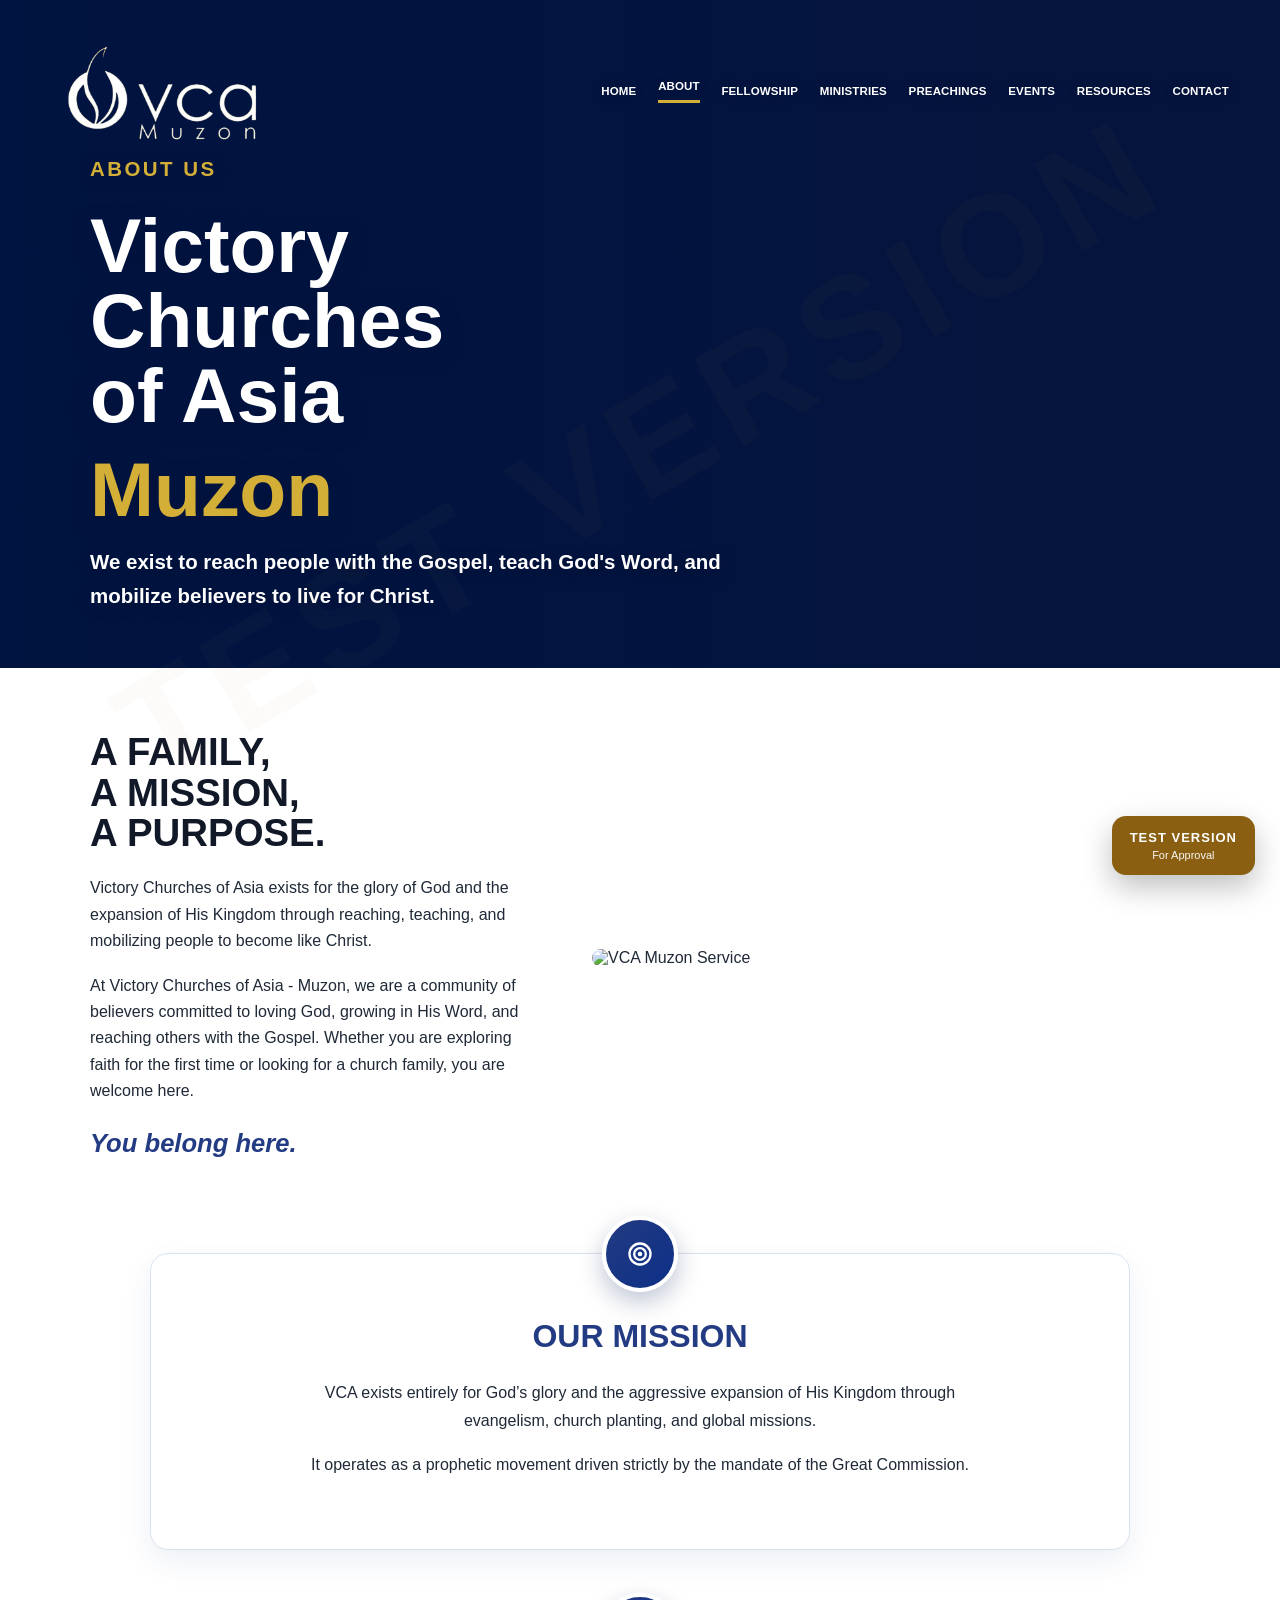
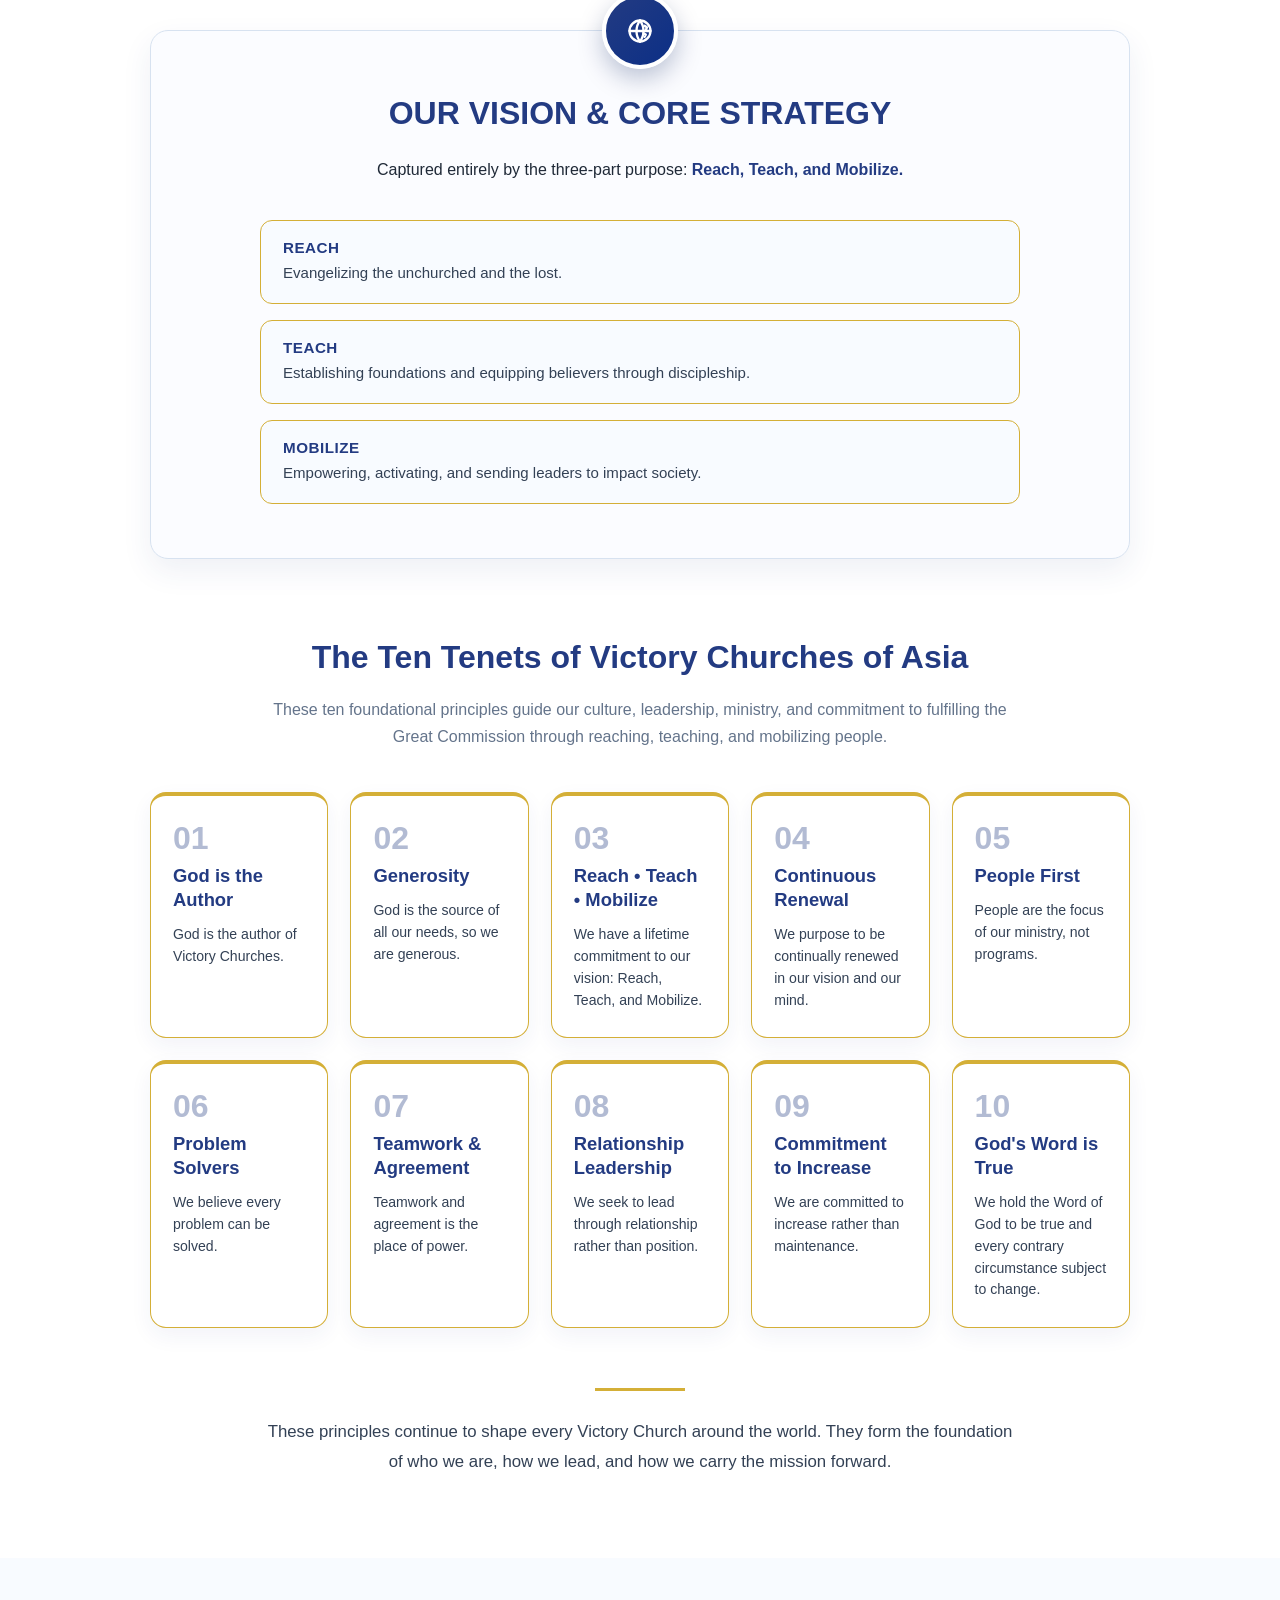
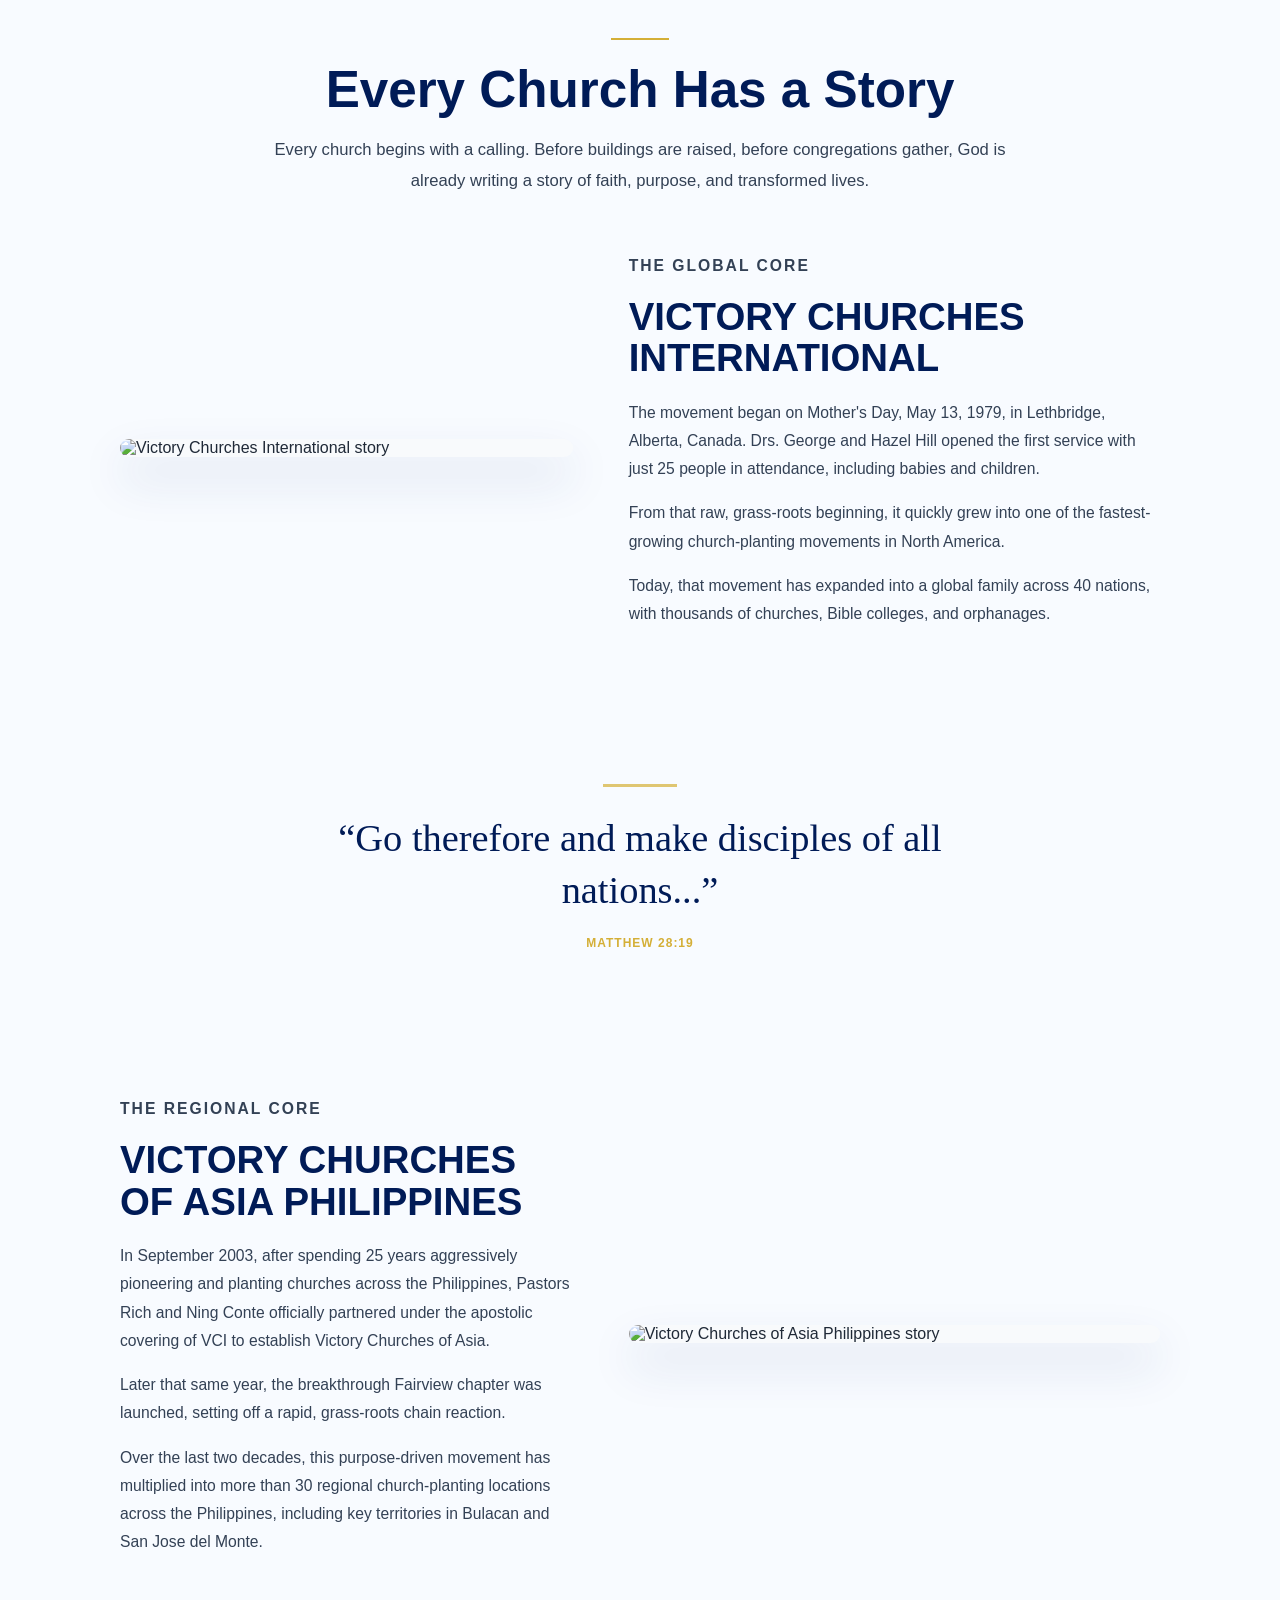
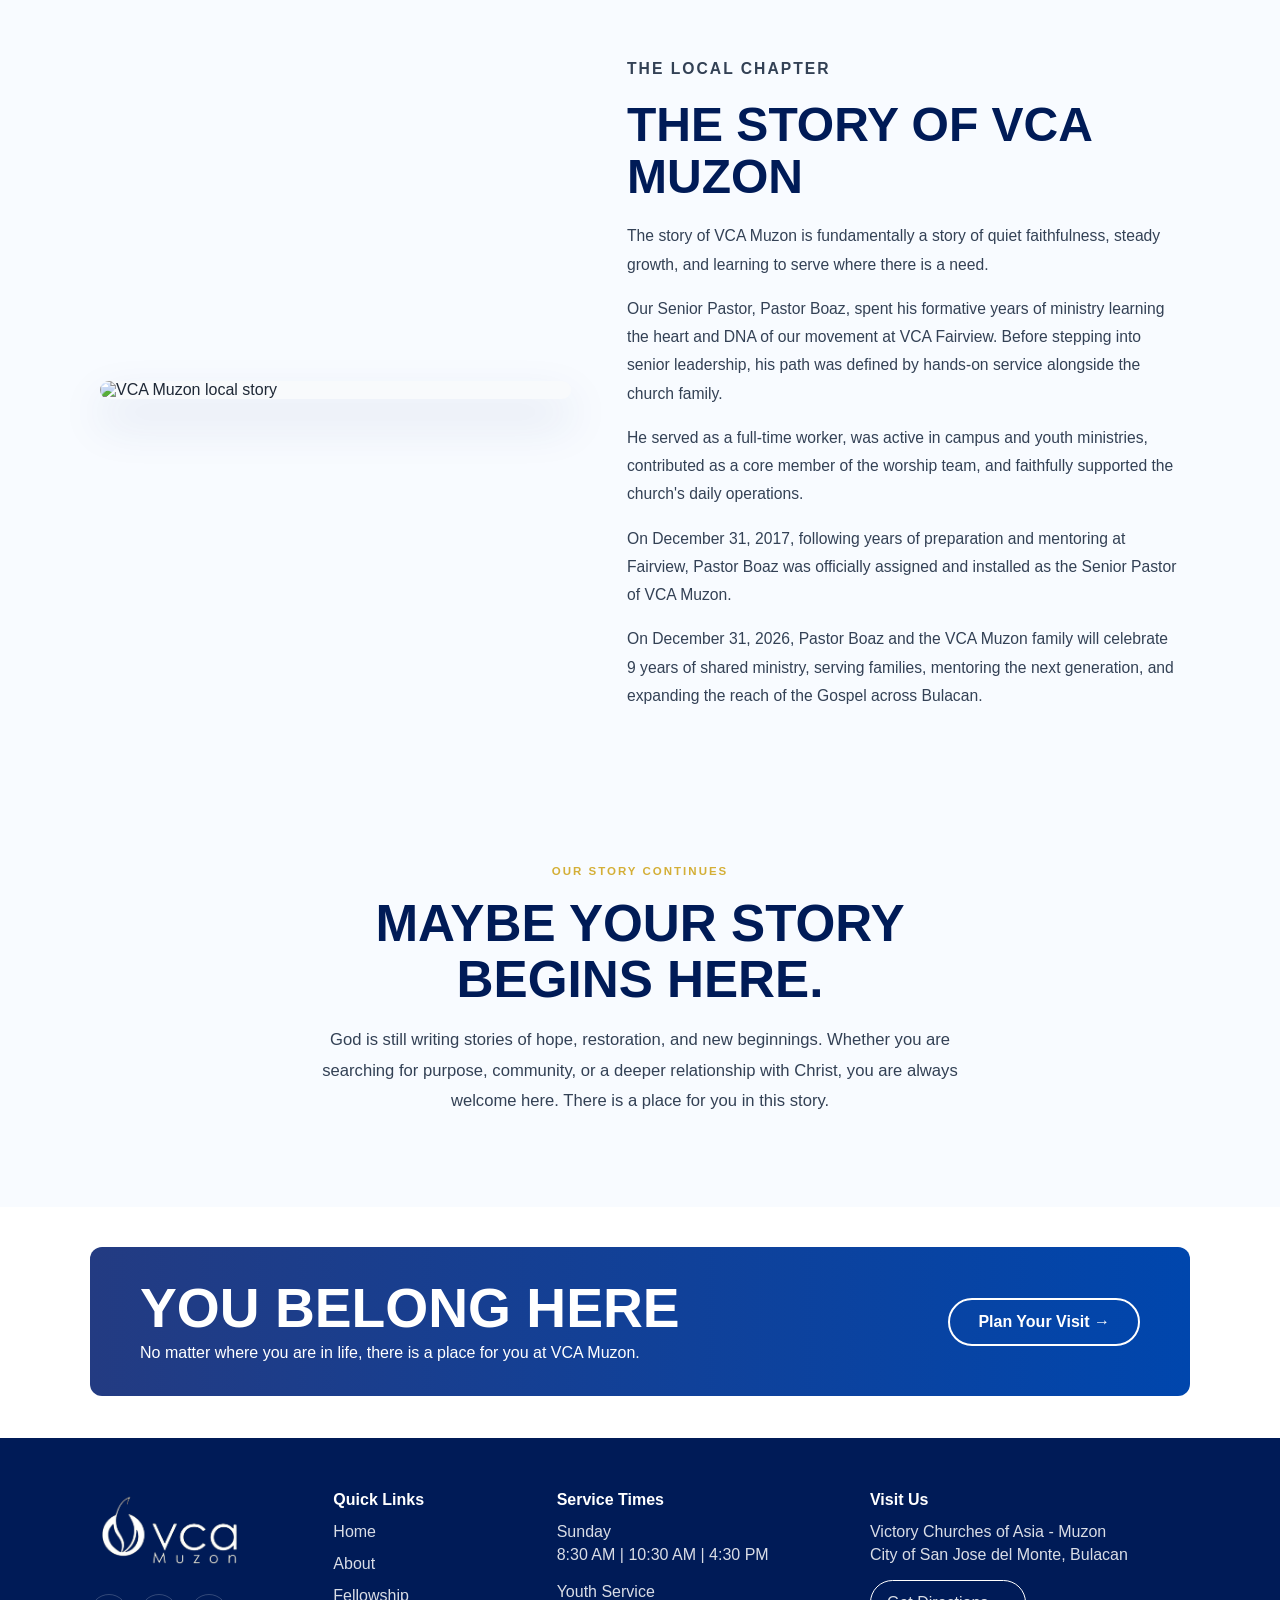
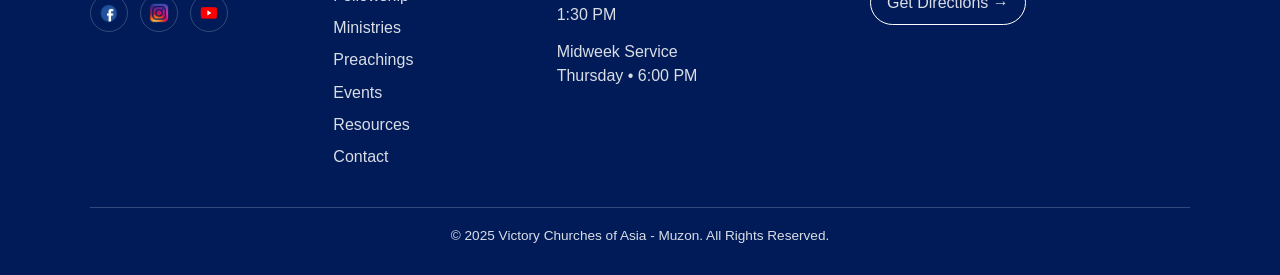
==== commit 231bb97a: "Refine homepage hero and About icons" ====
--- a/about.html
+++ b/about.html
@@ -5,8 +5,6 @@
   <meta name="viewport" content="width=device-width, initial-scale=1.0" />
   <title>About | Test Version</title>
   <link rel="stylesheet" href="css/vca_style.css" />
-  <link rel="stylesheet"
-        href="https://cdnjs.cloudflare.com/ajax/libs/font-awesome/6.7.2/css/all.min.css">
 </head>
 <body>
 
@@ -104,7 +102,20 @@
           <section class="mvv-section animate-up animate-delay-3">
             <div class="mvv-card">
                 <div class="mvv-icon">
-                    <i class="fa-solid fa-bullseye"></i>
+                    <svg
+                        aria-hidden="true"
+                        width="28"
+                        height="28"
+                        viewBox="0 0 24 24"
+                        fill="none"
+                        stroke="currentColor"
+                        stroke-width="2"
+                        stroke-linecap="round"
+                        stroke-linejoin="round">
+                        <circle cx="12" cy="12" r="9"></circle>
+                        <circle cx="12" cy="12" r="5"></circle>
+                        <circle cx="12" cy="12" r="1"></circle>
+                    </svg>
                 </div>
                 <h3>Our Mission</h3>
                 <p>
@@ -118,7 +129,23 @@
 
             <div class="mvv-card">
                 <div class="mvv-icon">
-                    <i class="fa-solid fa-earth-asia"></i>
+                    <svg
+                        aria-hidden="true"
+                        width="28"
+                        height="28"
+                        viewBox="0 0 24 24"
+                        fill="none"
+                        stroke="currentColor"
+                        stroke-width="2"
+                        stroke-linecap="round"
+                        stroke-linejoin="round">
+                        <circle cx="12" cy="12" r="9"></circle>
+                        <path d="M3 12h18"></path>
+                        <path d="M12 3a15 15 0 0 1 0 18"></path>
+                        <path d="M12 3a15 15 0 0 0 0 18"></path>
+                        <path d="M16 7.5l2 1.5-1 2 2 1"></path>
+                        <path d="M15 14l2 1-1 2"></path>
+                    </svg>
                 </div>
                 <h3>Our Vision & Core Strategy</h3>
 
--- a/css/vca_style.css
+++ b/css/vca_style.css
@@ -426,7 +426,7 @@
 }
 
 .home-hero.landing-style-hero .landing-title {
-  width: clamp(620px, 54vw, 950px);
+  width: clamp(560px, 38vw, 660px);
   margin-bottom: 0;
 }
 
@@ -439,6 +439,16 @@
   margin-top: 0;
 
   transform: none;
+}
+
+@media (min-width: 1181px) {
+  .home-hero.landing-style-hero .landing-title {
+    margin-top: clamp(130px, 16vh, 150px);
+  }
+
+  .home-hero.landing-style-hero .landing-title-image {
+    transform: translateY(50px);
+  }
 }
 
 .home-hero.landing-style-hero .landing-content .primary-btn {
@@ -734,7 +744,7 @@
   }
 
   .home-hero.landing-style-hero .landing-title {
-    width: clamp(620px, 54vw, 950px);
+    width: clamp(560px, 38vw, 660px);
     margin-top: clamp(78px, 11vh, 92px);
   }
 
@@ -1653,7 +1663,7 @@
   width: min(1100px, 88%);
   margin: 50px auto;
   display: grid;
-  grid-template-columns: repeat(3, 1fr);
+  grid-template-columns: repeat(4, 1fr);
   gap: 22px;
 }
 
@@ -1697,6 +1707,10 @@
   object-position: 52% 50%;
 }
 
+.feature-card:nth-child(4) img {
+  object-position: 52% 50%;
+}
+
 .feature-card:hover img {
   transform: scale(1.05);
 }
@@ -1716,6 +1730,7 @@
   position: relative;
   z-index: 2;
   color: white;
+  width: 100%;
 }
 
 .feature-card h3 {
@@ -1739,6 +1754,24 @@
   border-radius: 999px;
   text-decoration: none;
   font-weight: 900;
+}
+
+@media (min-width: 1101px) {
+  .feature-card h3 {
+    min-height: 2.4em;
+    display: flex;
+    align-items: flex-end;
+  }
+
+  .feature-card p {
+    min-height: 2.8em;
+  }
+
+  .feature-card a {
+    padding-inline: 16px;
+    font-size: 0.9rem;
+    white-space: nowrap;
+  }
 }
 
 
@@ -2181,9 +2214,12 @@
   transition: .35s ease;
 }
 
-.mvv-icon i {
-  font-size: 1.75rem;
-  line-height: 1;
+.mvv-icon svg {
+  width: 1.75rem;
+  height: 1.75rem;
+  fill: none;
+  stroke: currentColor;
+  flex-shrink: 0;
 }
 
 .mvv-card:hover .mvv-icon {
@@ -3100,7 +3136,7 @@
 
 .preachings-grid {
   display: grid;
-  grid-template-columns: repeat(3, 1fr);
+  grid-template-columns: repeat(2, minmax(0, 1fr));
   gap: 28px;
 }
 
@@ -3296,7 +3332,7 @@
       rgba(0, 20, 65, 0.75) 45%,
       rgba(0, 20, 65, 0.30) 100%
     ),
-    url("../assets/resources/resources-hero.jpg");
+    url("../assets/resources/resources-hero.webp");
   background-size: cover;
   background-position: center;
   display: flex;
@@ -5135,11 +5171,6 @@
     padding: 24px;
   }
 
-  .feature-card:nth-child(3) {
-    grid-column: 1 / -1;
-    aspect-ratio: 21 / 9;
-  }
-
   .feature-card h3 {
     font-size: clamp(1.45rem, 3vw, 1.8rem);
   }
@@ -5534,7 +5565,7 @@
 }
 
 .feature-card a {
-  padding: 12px 24px;
+  padding: 12px 16px;
 }
 
 .footer-logo {
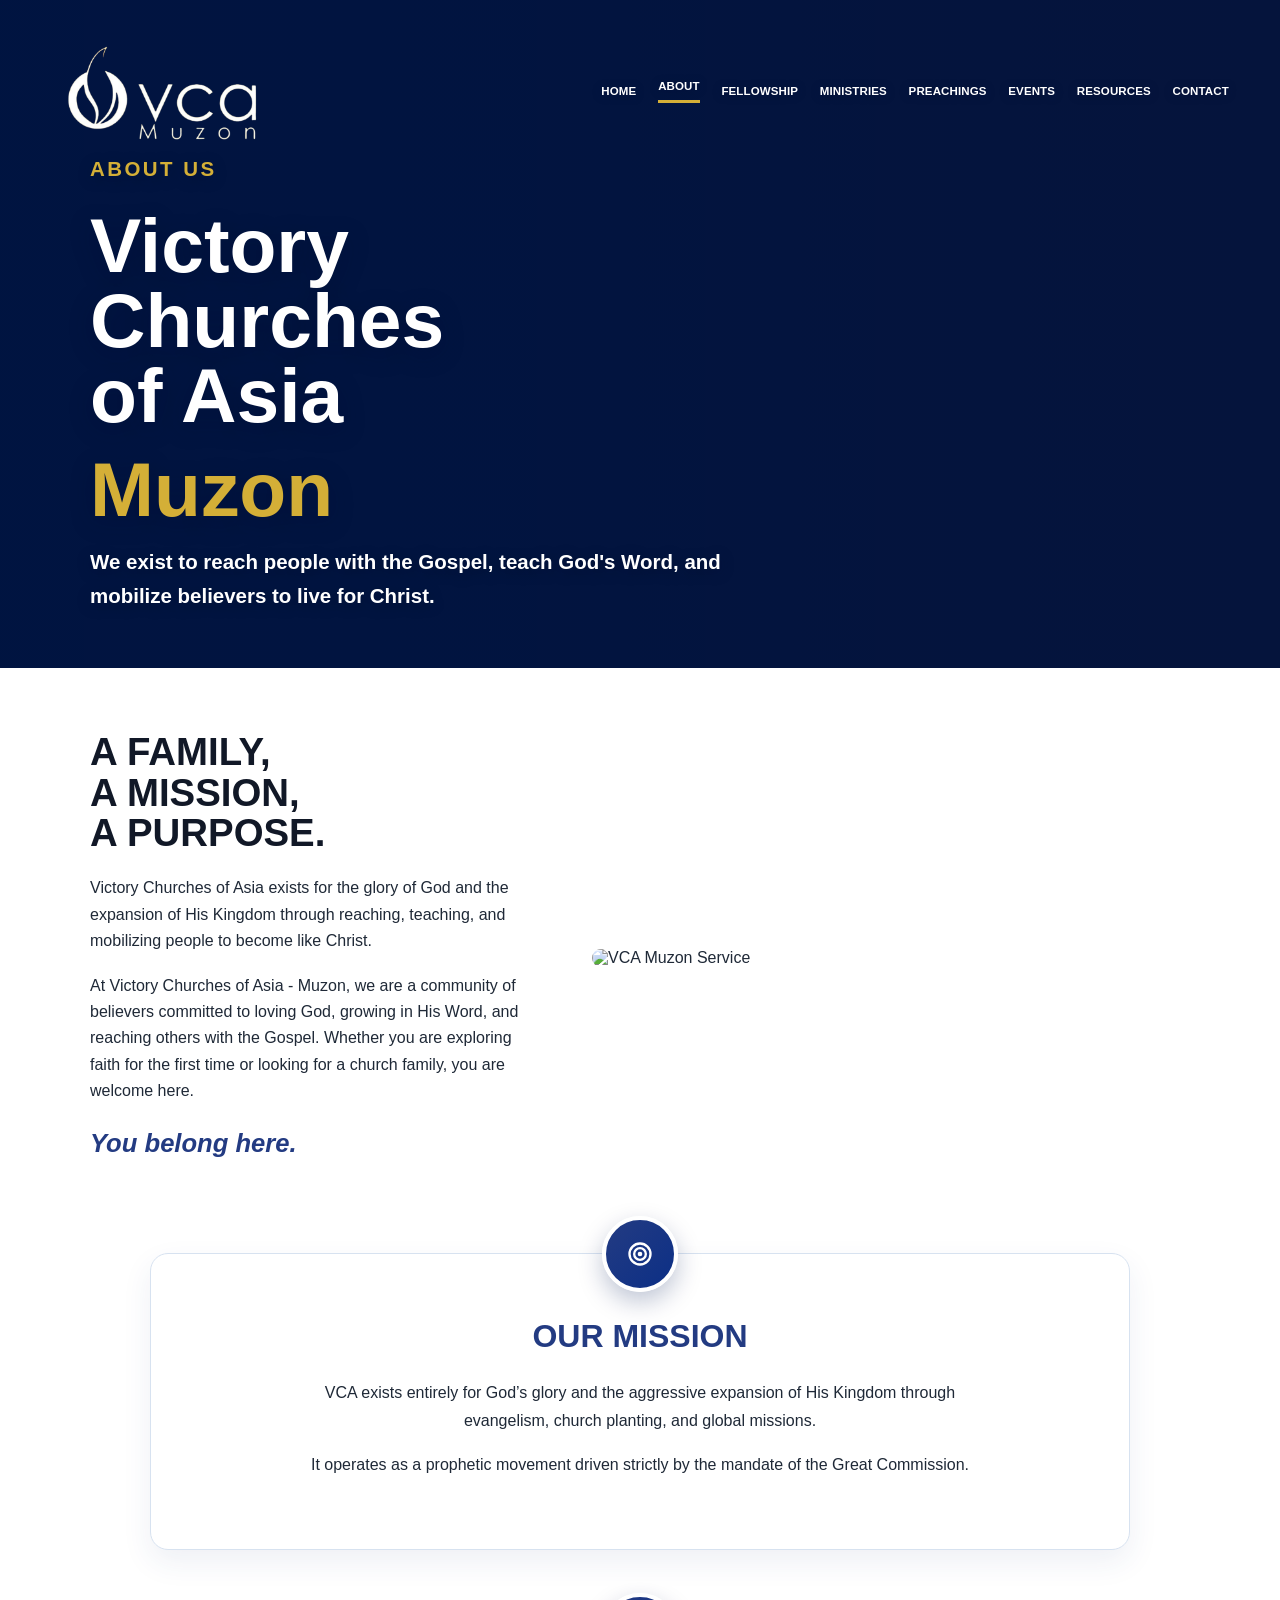
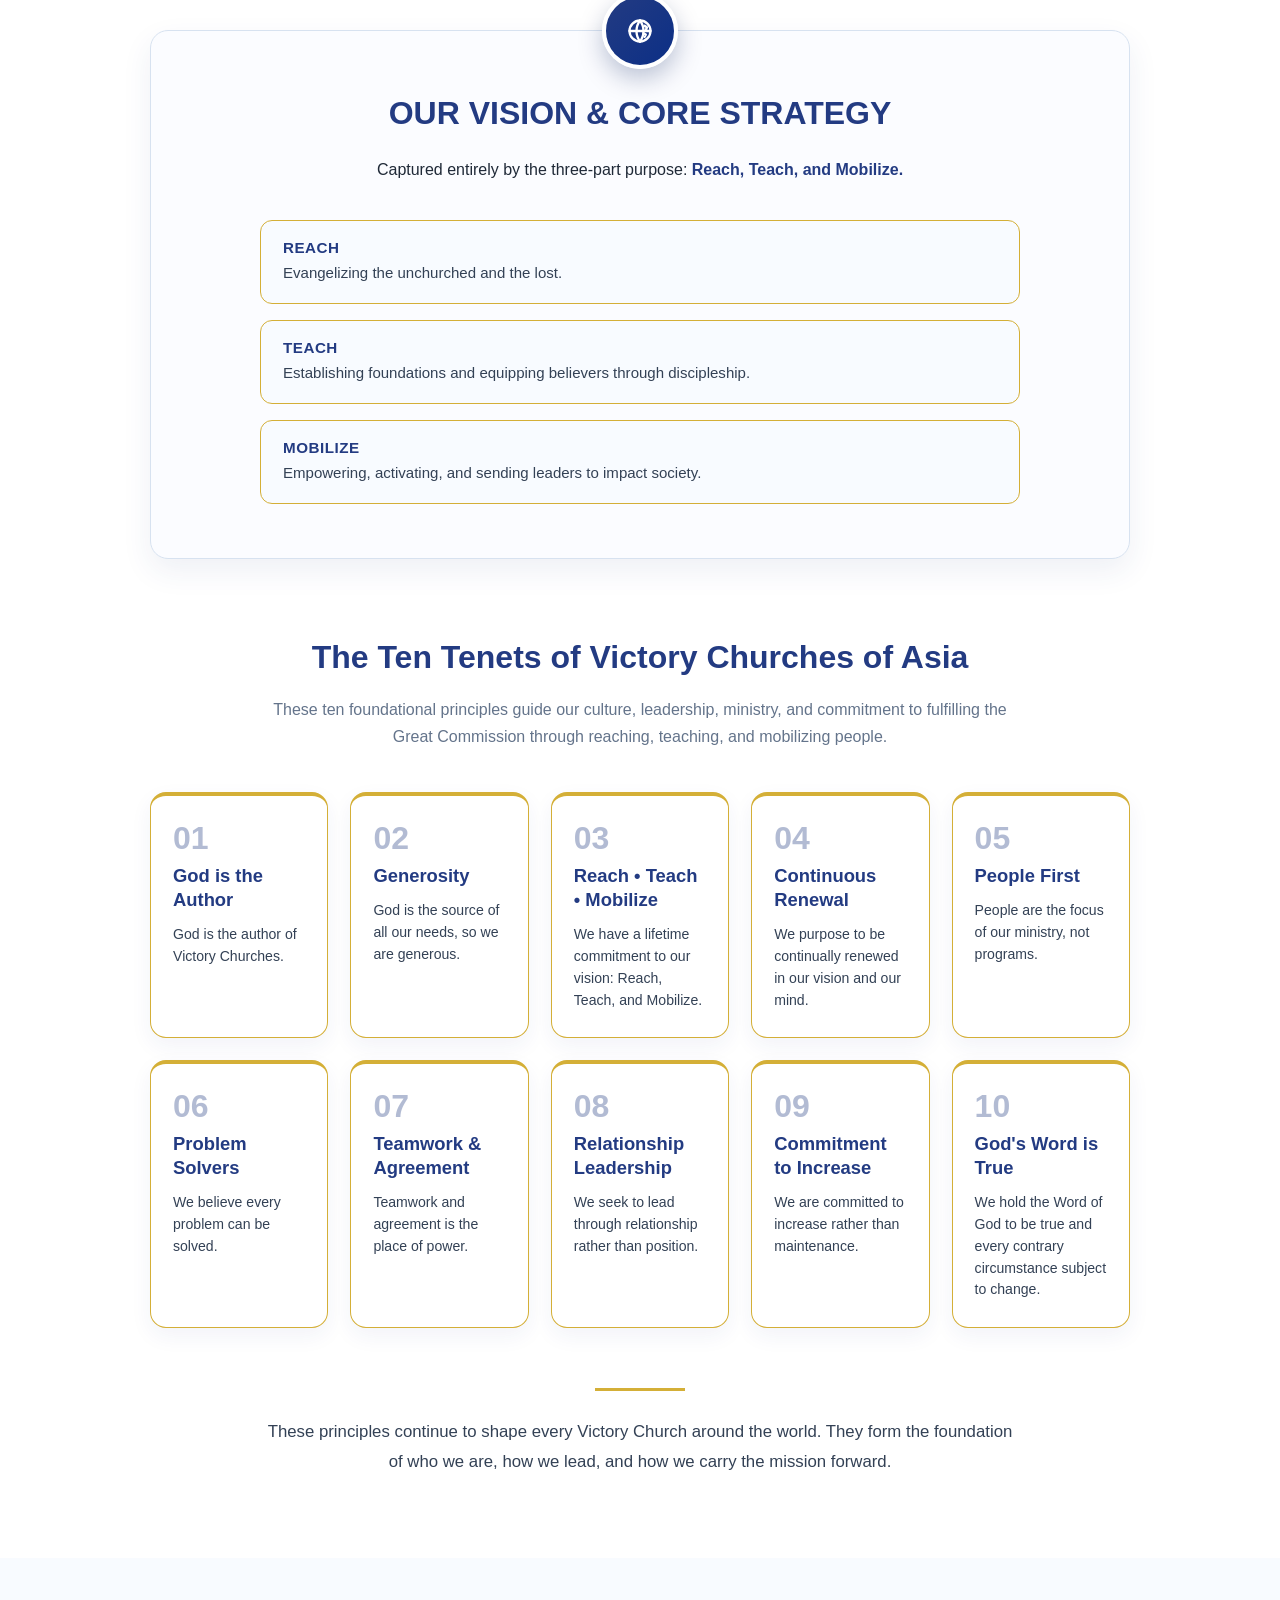
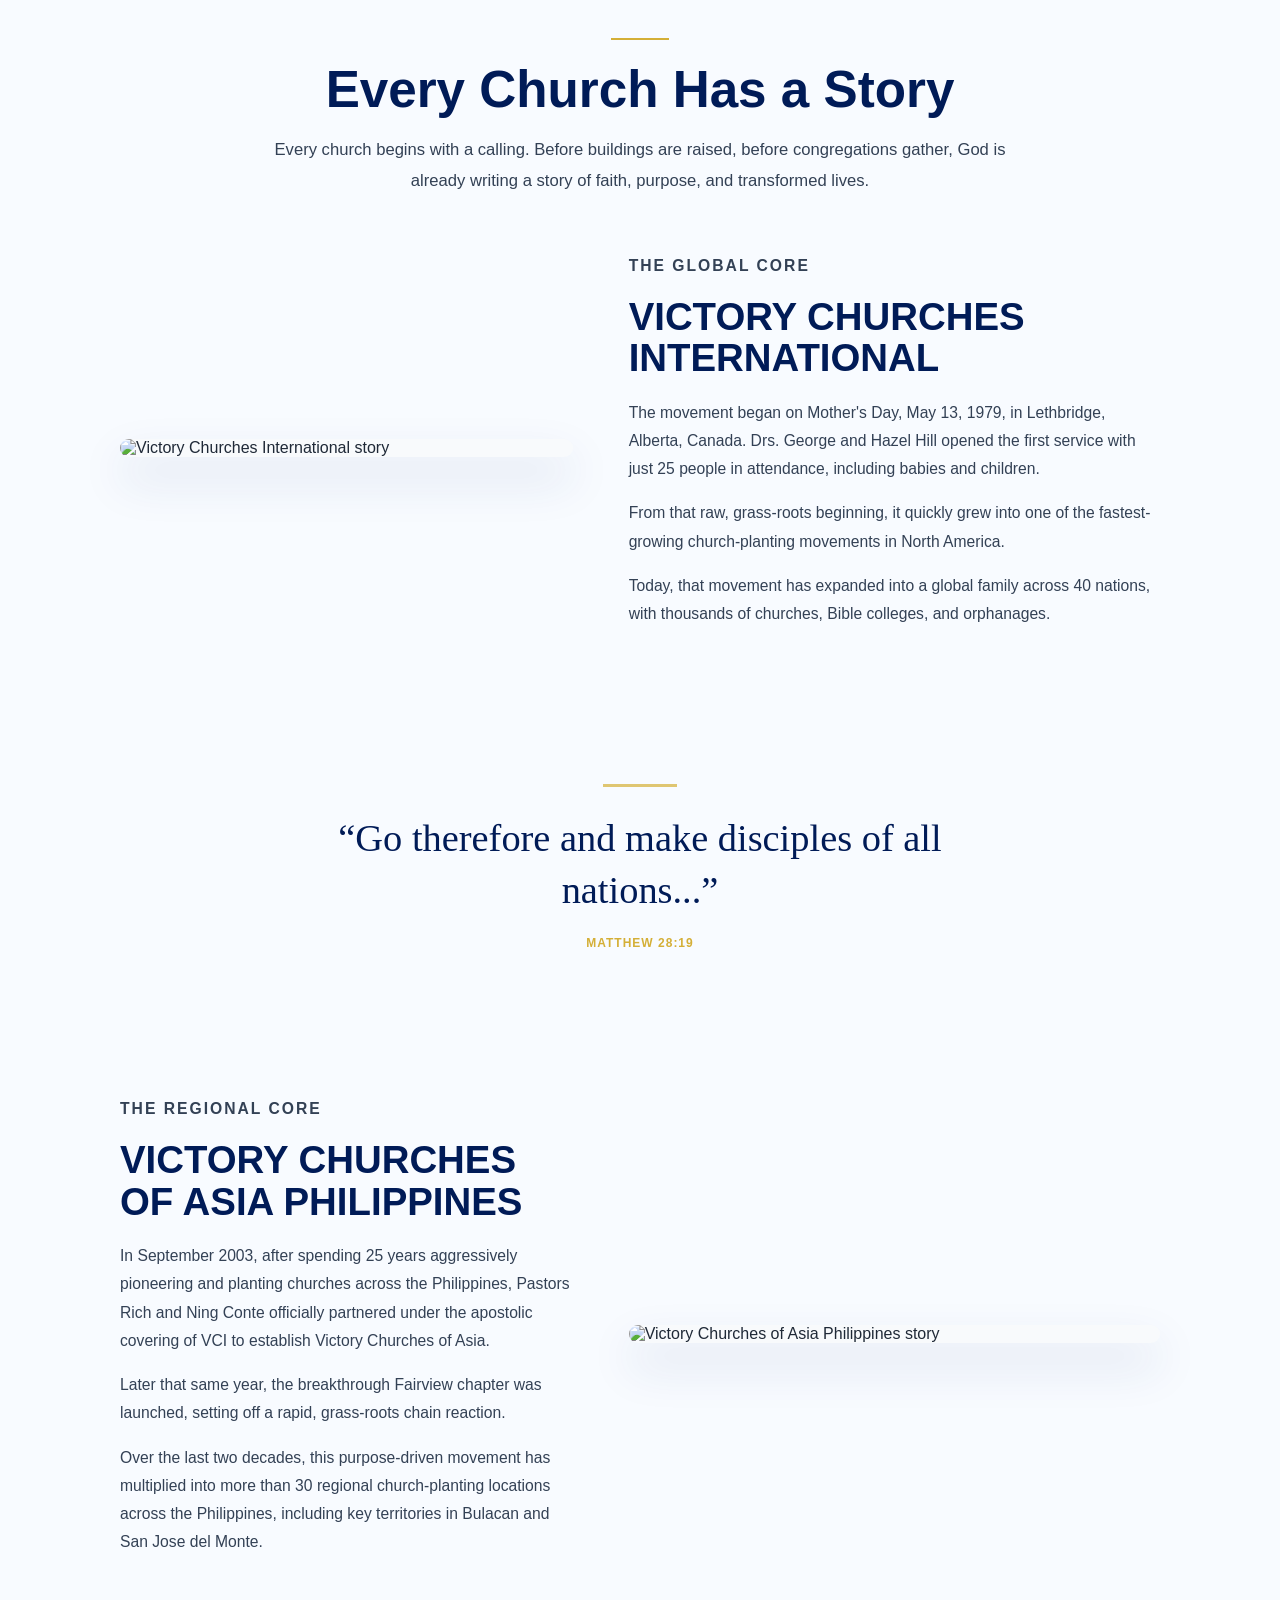
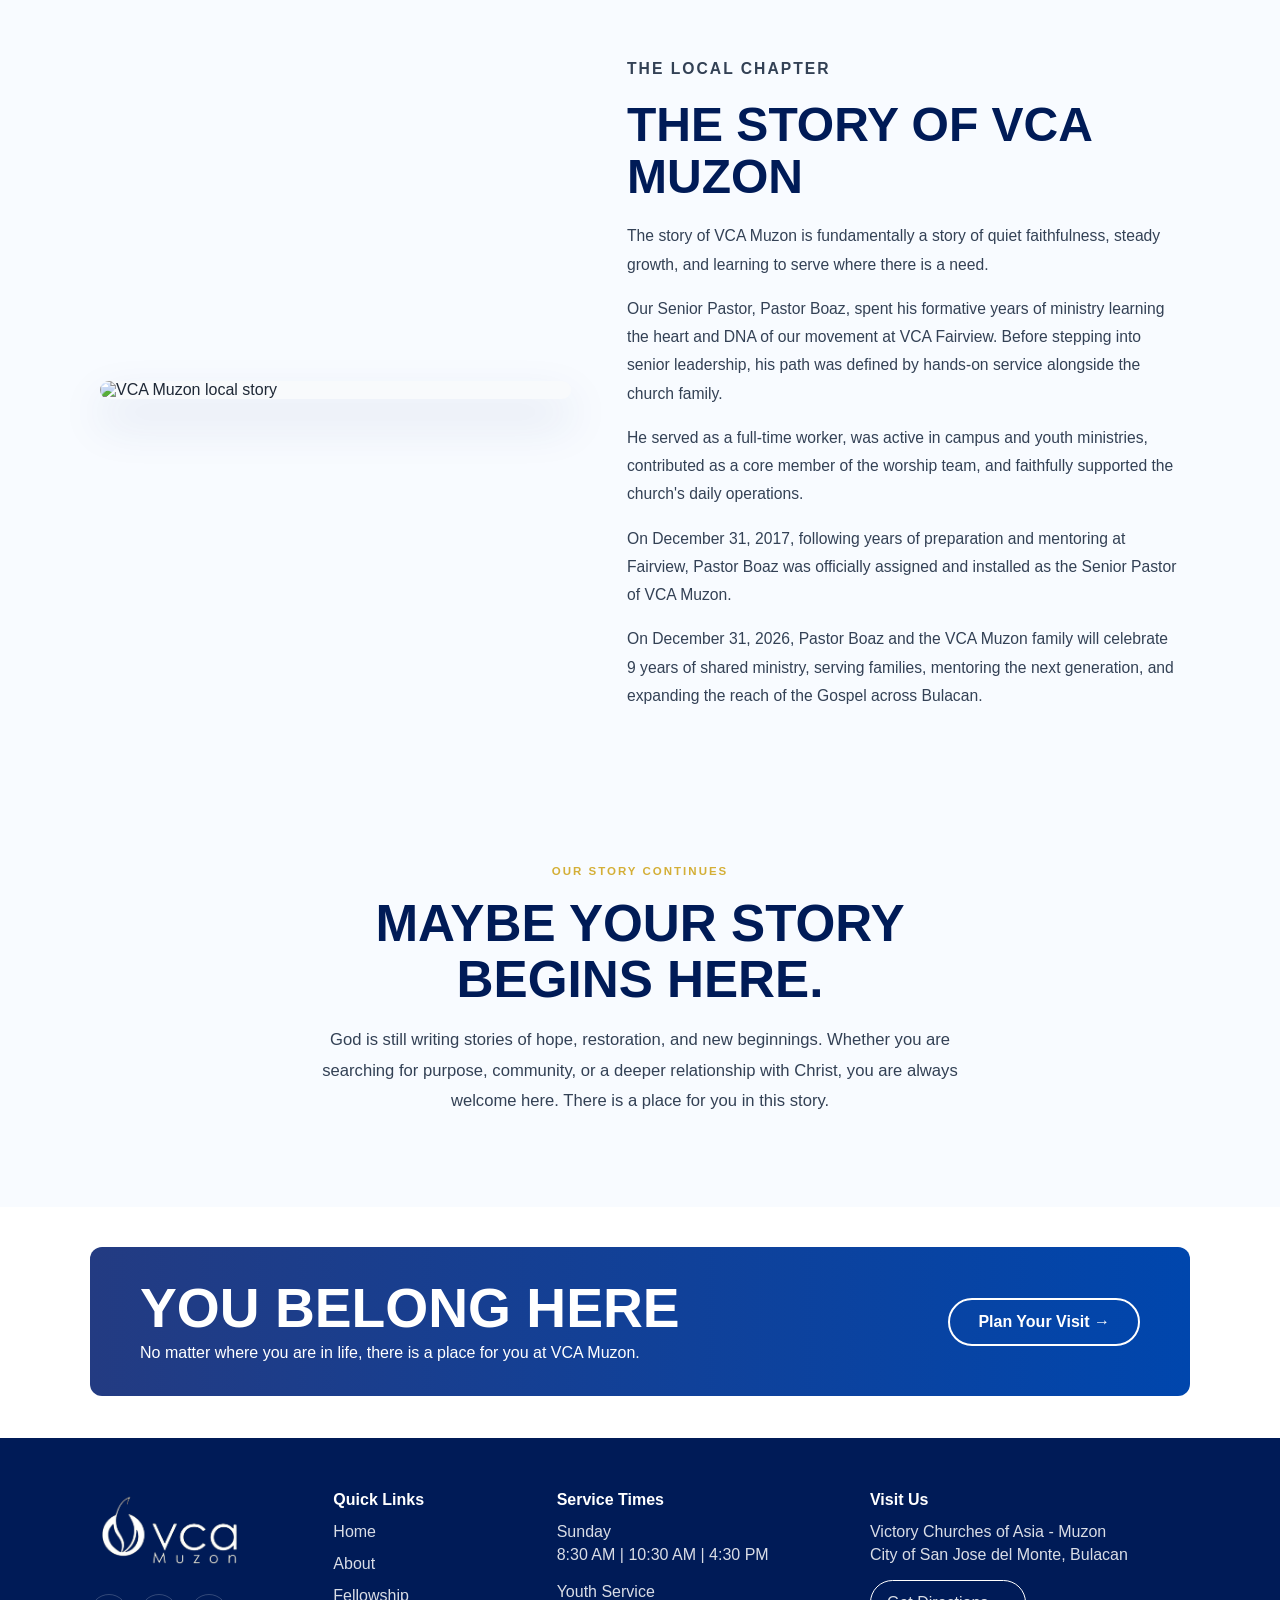
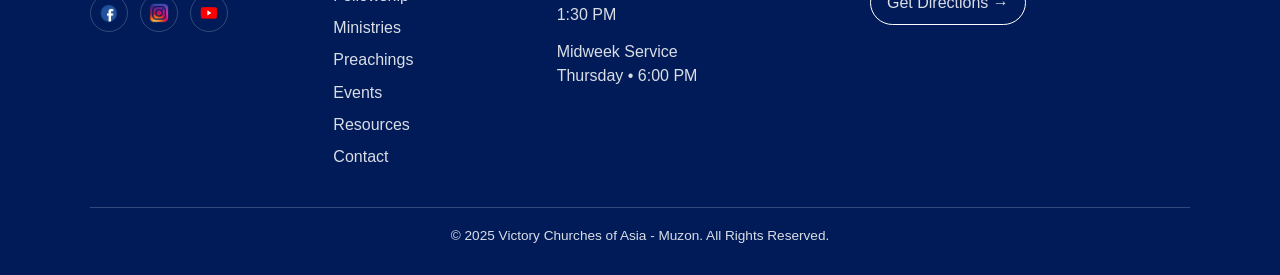
==== commit fdc4f1f4: "Remove UAT markers for production readiness" ====
--- a/about.html
+++ b/about.html
@@ -7,17 +7,6 @@
   <link rel="stylesheet" href="css/vca_style.css" />
 </head>
 <body>
-
-    <!-- UAT Watermark -->
-    <div class="uat-watermark">
-        TEST VERSION
-    </div>
-
-    <!-- UAT Badge -->
-    <div class="uat-badge">
-        <div class="badge-title">TEST VERSION</div>
-        <div class="badge-subtitle">For Approval</div>
-    </div>
 
     <header class="main-header page-header">
         <div class="header-inner">
--- a/css/vca_style.css
+++ b/css/vca_style.css
@@ -1,97 +1,3 @@
-/* ==========================================
-   UAT REVIEW WATERMARK
-========================================== */
-
-.uat-watermark {
-  position: fixed;
-  inset: 0;
-  display: flex;
-  justify-content: center;
-  align-items: center;
-  font-size: 9rem;
-  font-weight: 900;
-  letter-spacing: 10px;
-  color: rgba(184, 139, 61, 0.05);
-  transform: rotate(-30deg);
-  user-select: none;
-  pointer-events: none;
-  z-index: 1;
-  text-transform: uppercase;
-}
-
-/* ==========================================
-   UAT REVIEW BADGE
-========================================== */
-
-.uat-badge {
-  position: fixed;
-  right: 25px;
-  bottom: 25px;
-  background: #8a5f12;
-  color: #ffffff;
-  padding: 14px 18px;
-  border-radius: 14px;
-  box-shadow: 0 12px 30px rgba(0, 0, 0, 0.25);
-  z-index: 99999;
-  pointer-events: none;
-  text-align: center;
-  animation: badgeFloat 4s ease-in-out infinite;
-}
-
-.badge-title{
-    font-size: 13px;
-    font-weight: 700;
-    letter-spacing: 1px;
-}
-
-.badge-subtitle{
-    margin-top:4px;
-    font-size:11px;
-    opacity:.95;
-}
-
-@keyframes badgeFloat{
-    0%,100%{
-        transform:translateY(0);
-    }
-    50%{
-        transform:translateY(-5px);
-    }
-}
-
-@media (max-width:768px){
-
-    .uat-watermark{
-
-        font-size:4rem;
-
-        letter-spacing:4px;
-
-    }
-
-    .uat-badge{
-
-        right:15px;
-        bottom:15px;
-
-        padding:10px 14px;
-
-    }
-
-    .badge-title{
-
-        font-size:11px;
-
-    }
-
-    .badge-subtitle{
-
-        font-size:10px;
-
-    }
-
-}
-
 /* ================================
    VCA WEBSITE GLOBAL STYLES
 ================================ */
@@ -4933,20 +4839,6 @@
 }
 
 @media (max-width: 768px) {
-  .uat-badge {
-    right: 12px;
-    bottom: 12px;
-    padding: 9px 12px;
-  }
-}
-
-@media (max-width: 480px) {
-  .uat-watermark {
-    font-size: 3rem;
-    opacity: 0.08;
-  }
-}
-@media (max-width: 768px) {
   .mvv-section {
     width: min(100% - 36px, 980px);
     gap: 60px;
@@ -5400,21 +5292,6 @@
 
   main {
     padding-bottom: 86px;
-  }
-
-  .uat-badge {
-    right: 10px;
-    bottom: 10px;
-    padding: 8px 11px;
-    border-radius: 12px;
-  }
-
-  .badge-title {
-    font-size: 10px;
-  }
-
-  .badge-subtitle {
-    font-size: 9px;
   }
 
   .about-preview,
@@ -5613,10 +5490,6 @@
 .site-footer {
   position: relative;
   z-index: 2;
-}
-
-.uat-watermark {
-  color: rgba(184, 139, 61, 0.032);
 }
 
 @media (min-width: 769px) {
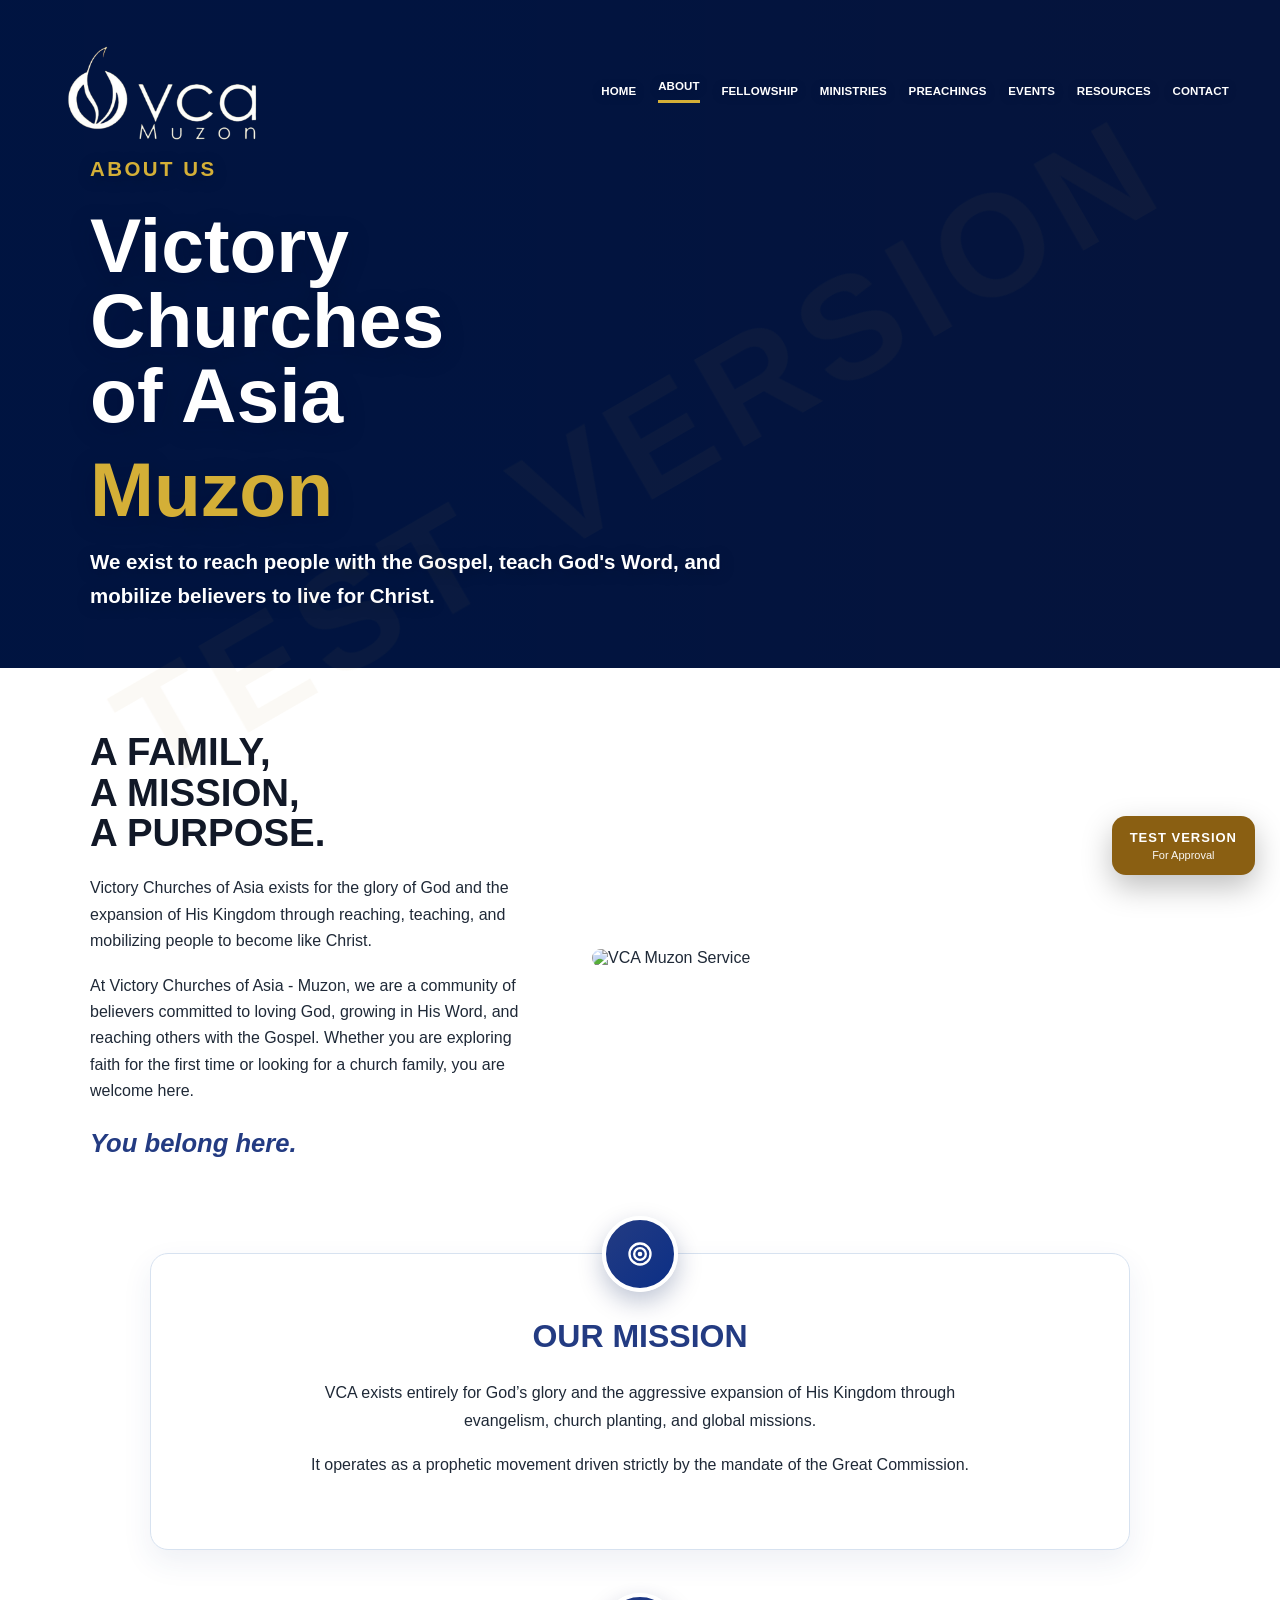
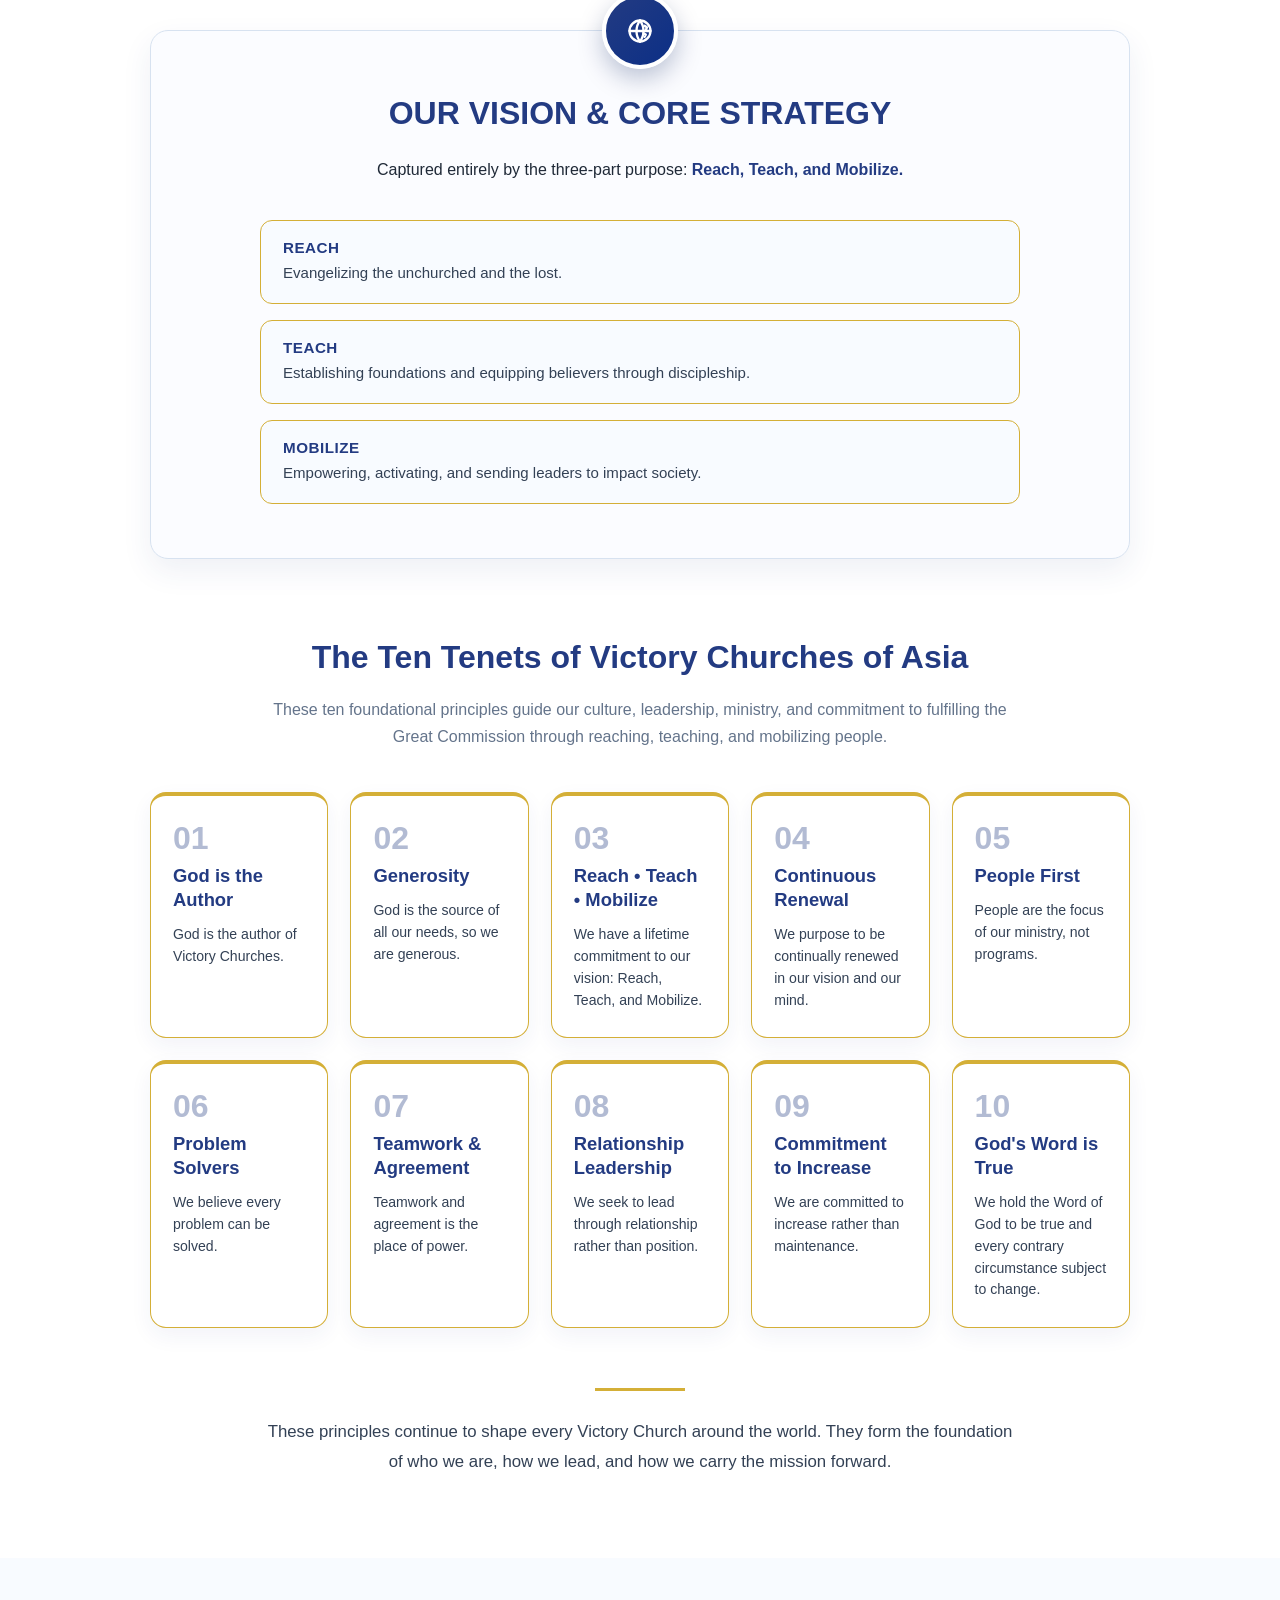
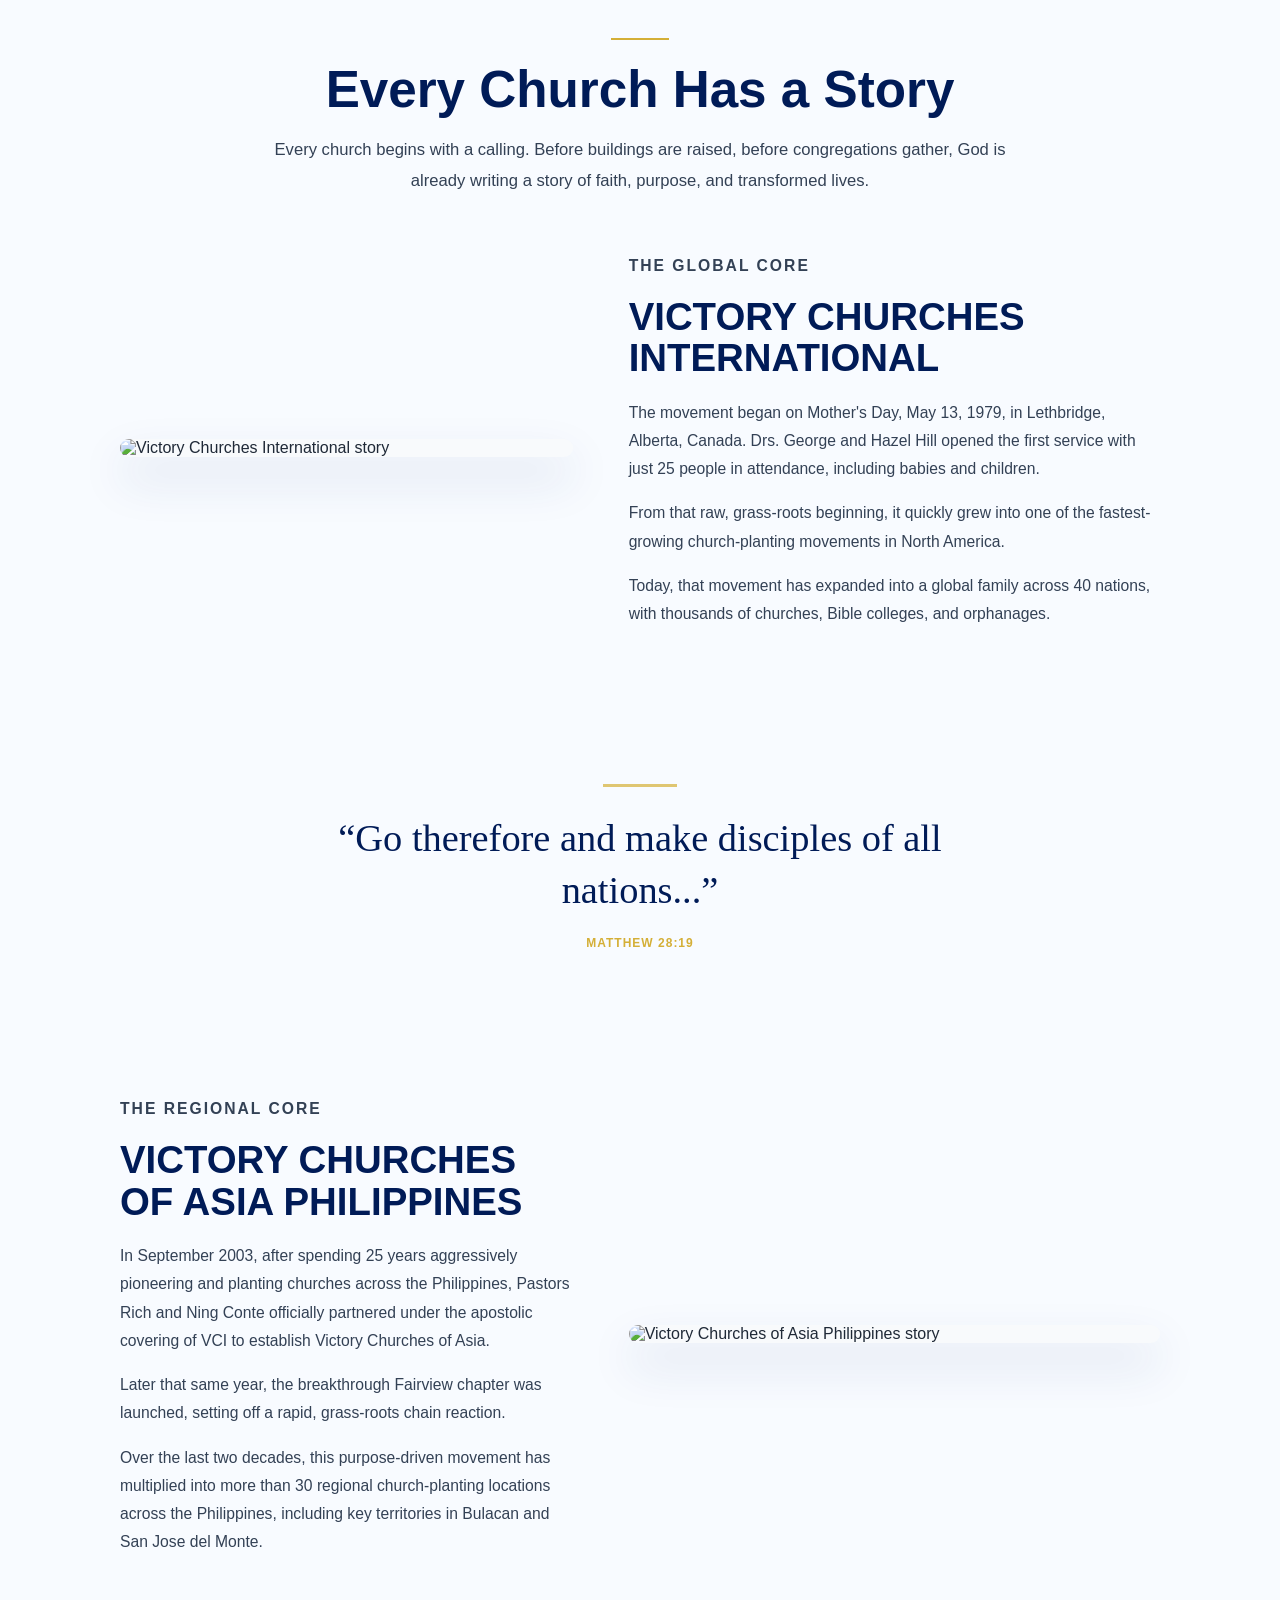
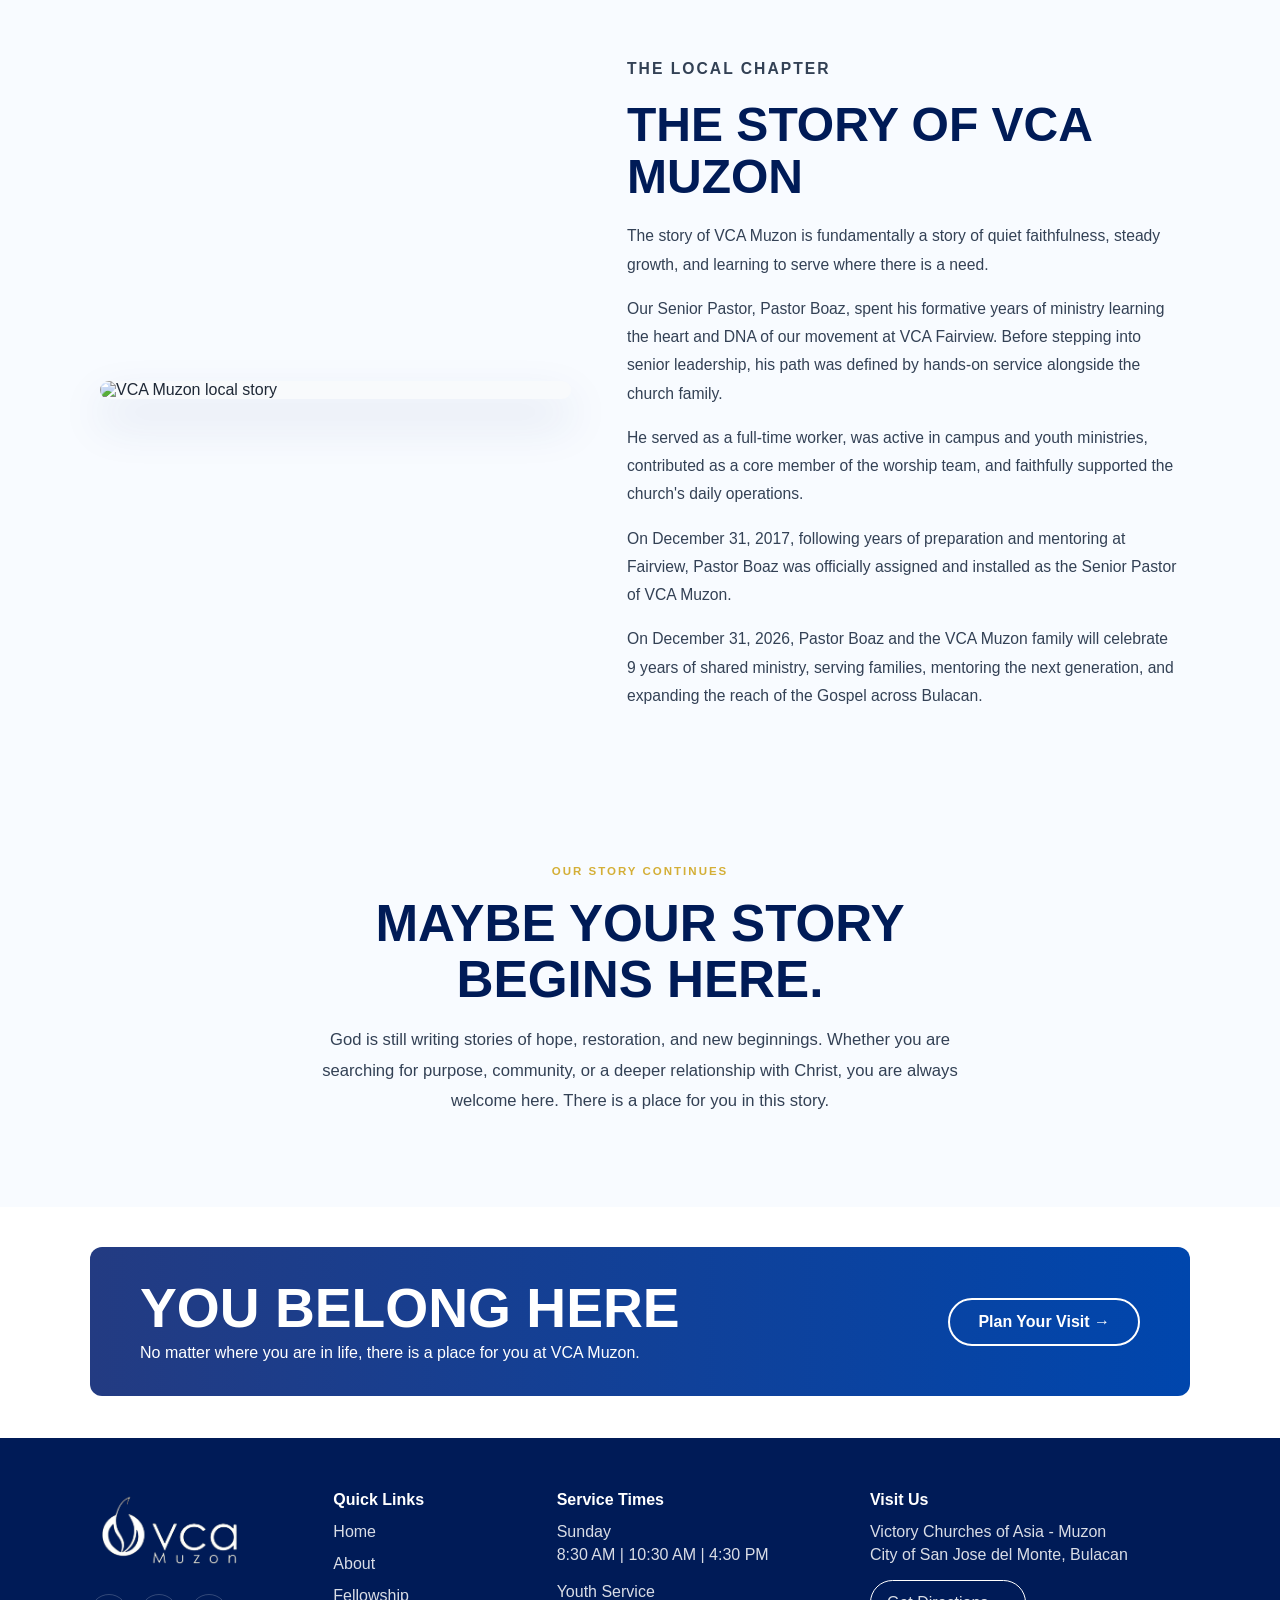
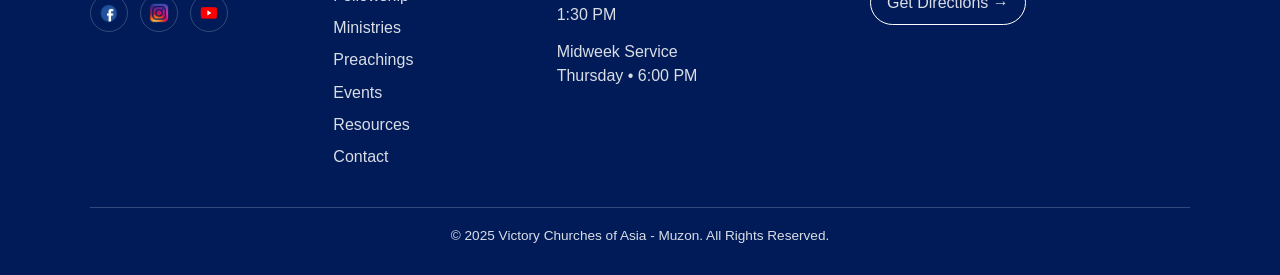
==== commit 229e3bb6: "Restore UAT review markers" ====
--- a/about.html
+++ b/about.html
@@ -7,6 +7,17 @@
   <link rel="stylesheet" href="css/vca_style.css" />
 </head>
 <body>
+
+    <!-- UAT Watermark -->
+    <div class="uat-watermark">
+        TEST VERSION
+    </div>
+
+    <!-- UAT Badge -->
+    <div class="uat-badge">
+        <div class="badge-title">TEST VERSION</div>
+        <div class="badge-subtitle">For Approval</div>
+    </div>
 
     <header class="main-header page-header">
         <div class="header-inner">
--- a/css/vca_style.css
+++ b/css/vca_style.css
@@ -1,3 +1,107 @@
+/* ==========================================
+   UAT REVIEW WATERMARK
+========================================== */
+
+.uat-watermark {
+  position: fixed;
+  inset: 0;
+  display: flex;
+  justify-content: center;
+  align-items: center;
+  font-size: 9rem;
+  font-weight: 900;
+  letter-spacing: 10px;
+  color: rgba(184, 139, 61, 0.05);
+  transform: rotate(-30deg);
+  user-select: none;
+  pointer-events: none;
+  z-index: 1;
+  text-transform: uppercase;
+}
+
+/* ==========================================
+   UAT REVIEW BADGE
+========================================== */
+
+.uat-badge {
+  position: fixed;
+  right: 25px;
+  bottom: 25px;
+  background: #8a5f12;
+  color: #ffffff;
+  padding: 14px 18px;
+  border-radius: 14px;
+  box-shadow: 0 12px 30px rgba(0, 0, 0, 0.25);
+  z-index: 99999;
+  pointer-events: none;
+  text-align: center;
+  animation: badgeFloat 4s ease-in-out infinite;
+}
+
+.badge-title {
+  font-size: 13px;
+  font-weight: 700;
+  letter-spacing: 1px;
+}
+
+.badge-subtitle {
+  margin-top: 4px;
+  font-size: 11px;
+  opacity: 0.95;
+}
+
+@keyframes badgeFloat {
+  0%, 100% {
+    transform: translateY(0);
+  }
+  50% {
+    transform: translateY(-5px);
+  }
+}
+
+@media (max-width: 768px) {
+  .uat-watermark {
+    font-size: 4rem;
+    letter-spacing: 4px;
+  }
+
+  .uat-badge {
+    right: 12px;
+    bottom: 12px;
+    padding: 9px 12px;
+  }
+
+  .badge-title {
+    font-size: 11px;
+  }
+
+  .badge-subtitle {
+    font-size: 10px;
+  }
+}
+
+@media (max-width: 480px) {
+  .uat-watermark {
+    font-size: 3rem;
+    opacity: 0.08;
+  }
+
+  .uat-badge {
+    right: 10px;
+    bottom: 10px;
+    padding: 8px 11px;
+    border-radius: 12px;
+  }
+
+  .badge-title {
+    font-size: 10px;
+  }
+
+  .badge-subtitle {
+    font-size: 9px;
+  }
+}
+
 /* ================================
    VCA WEBSITE GLOBAL STYLES
 ================================ */
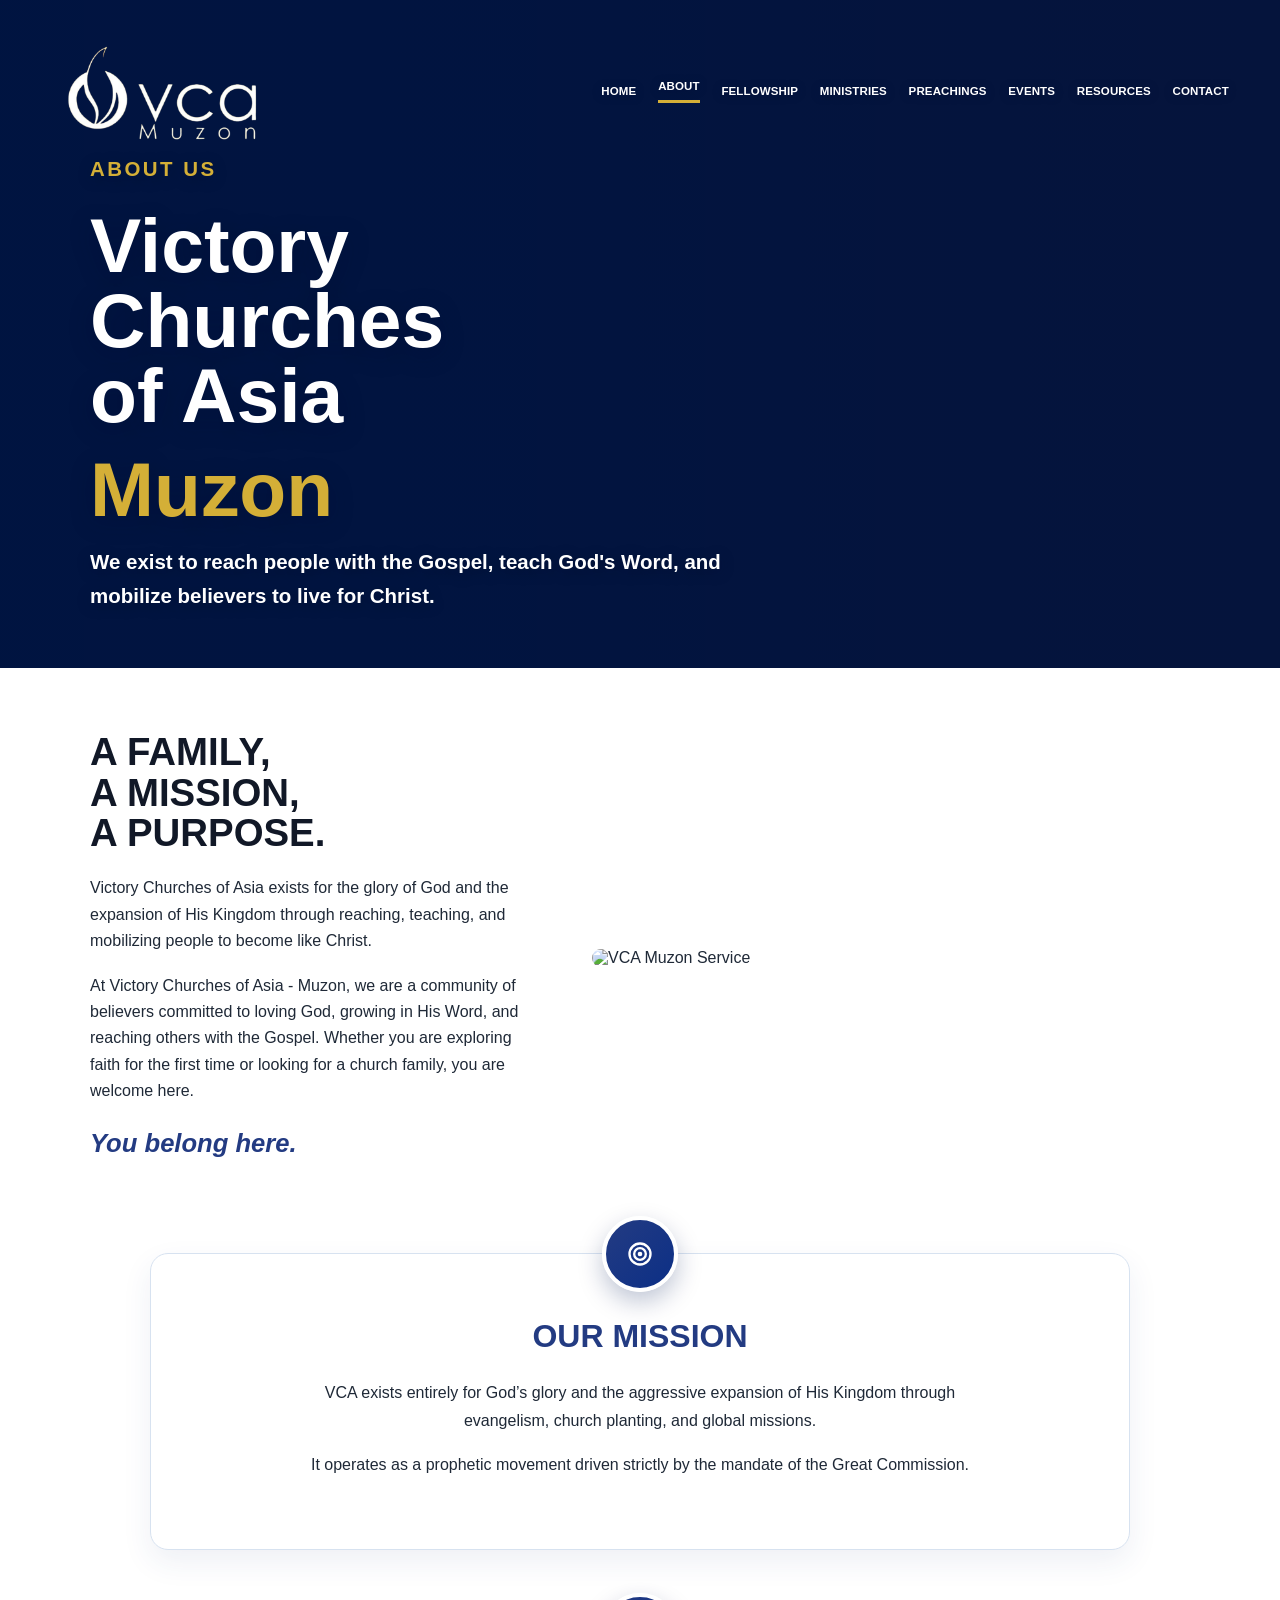
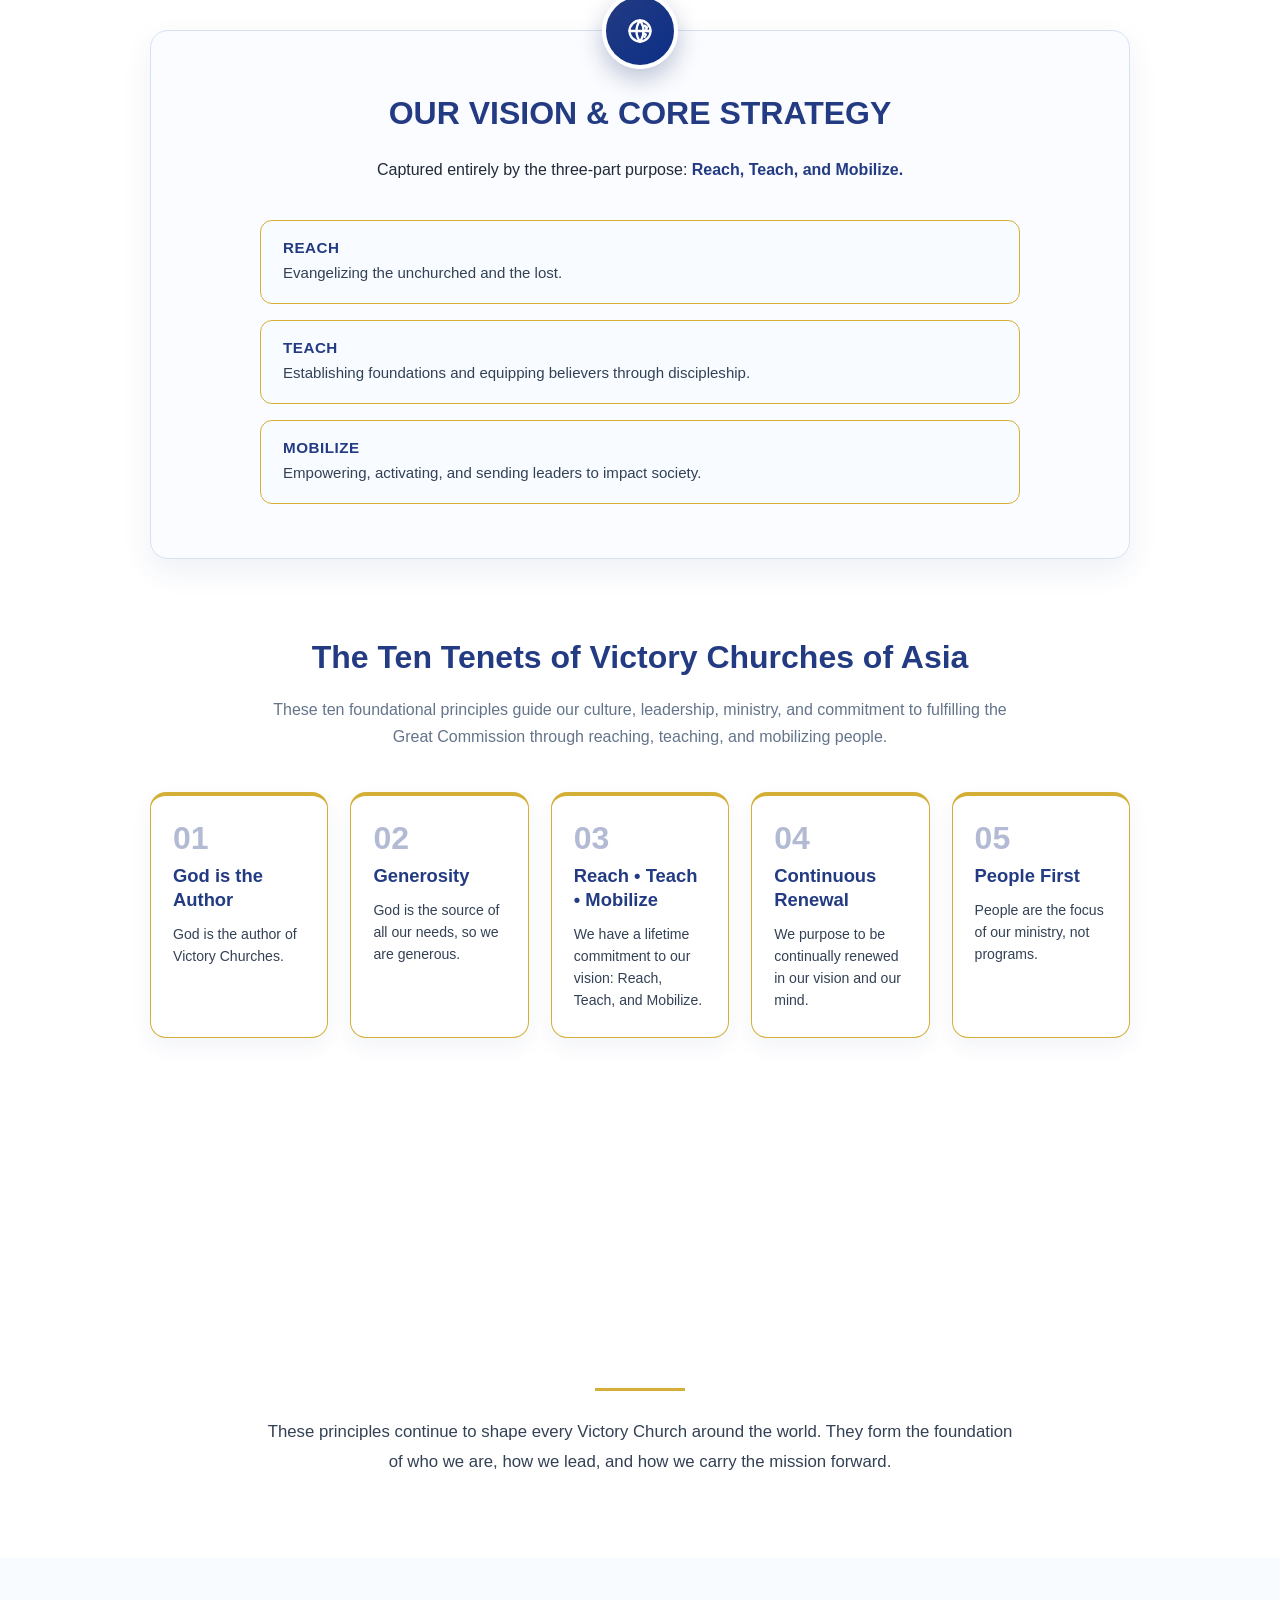
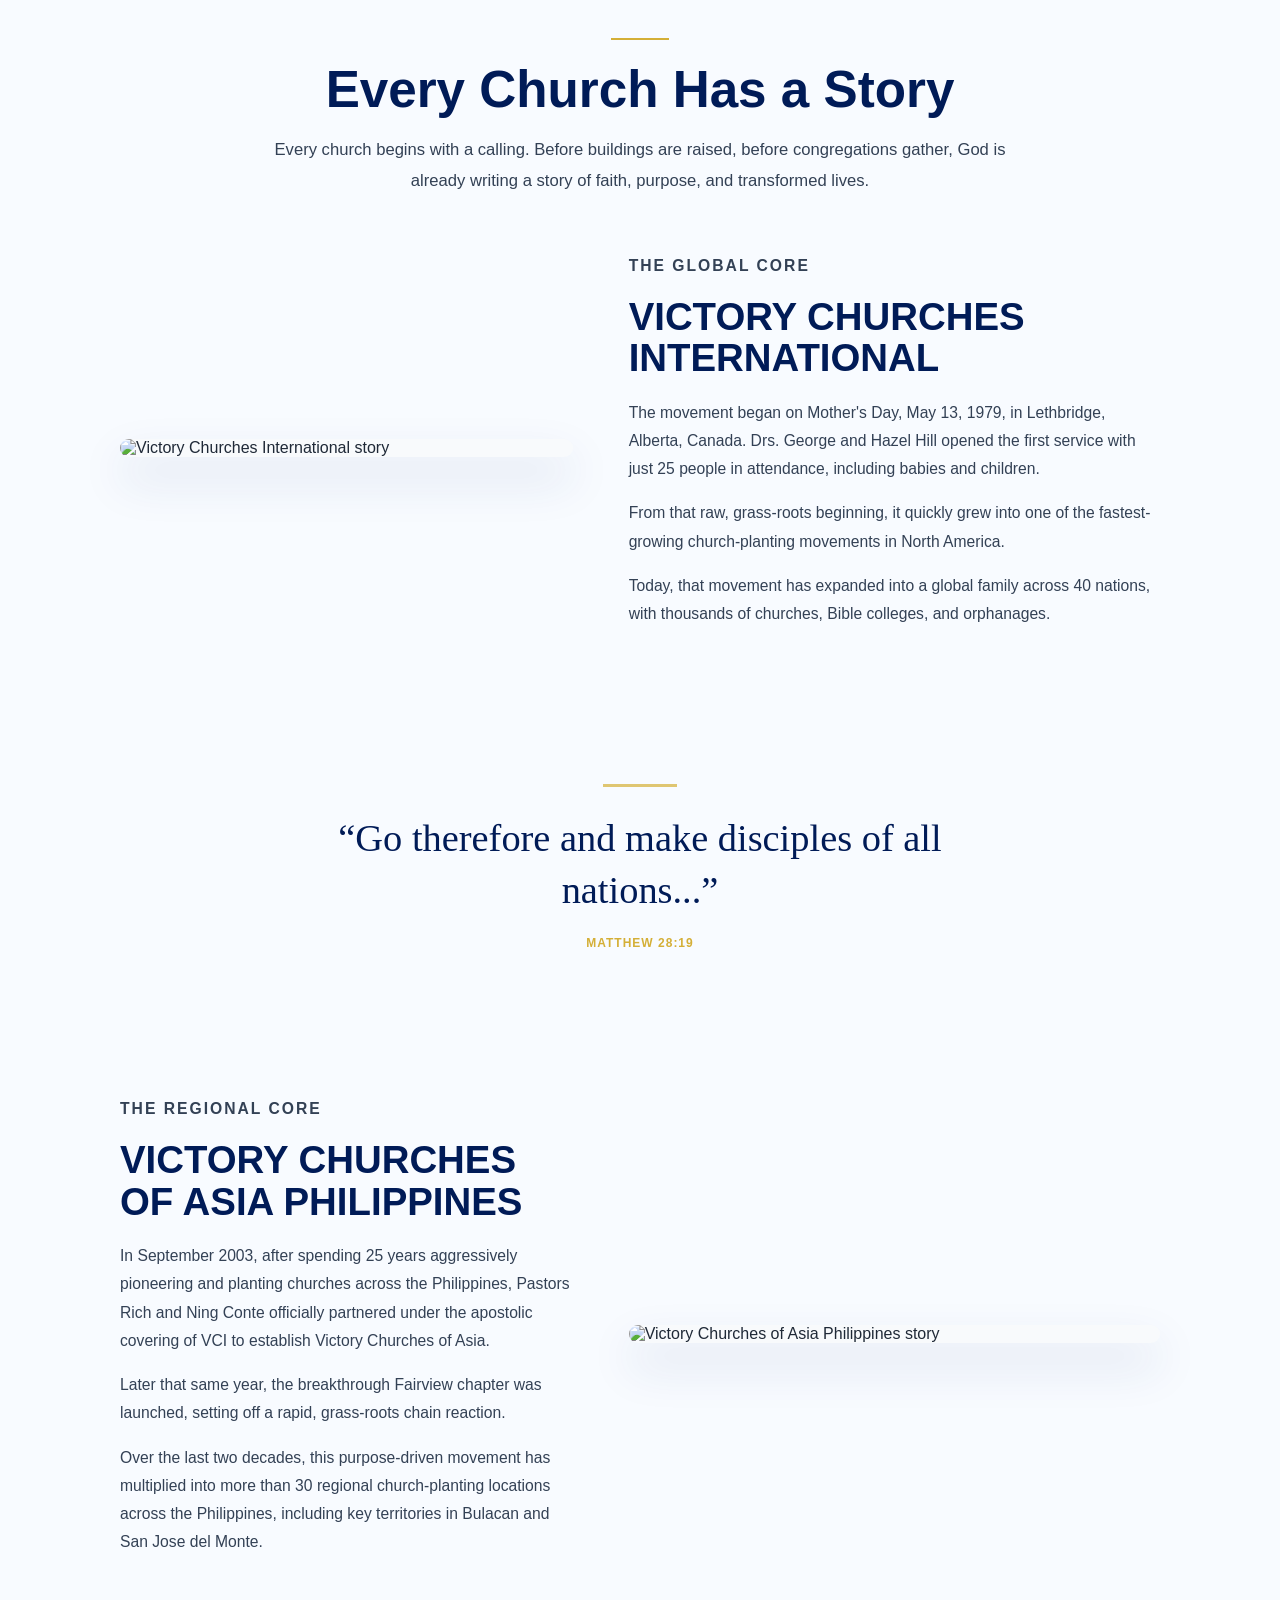
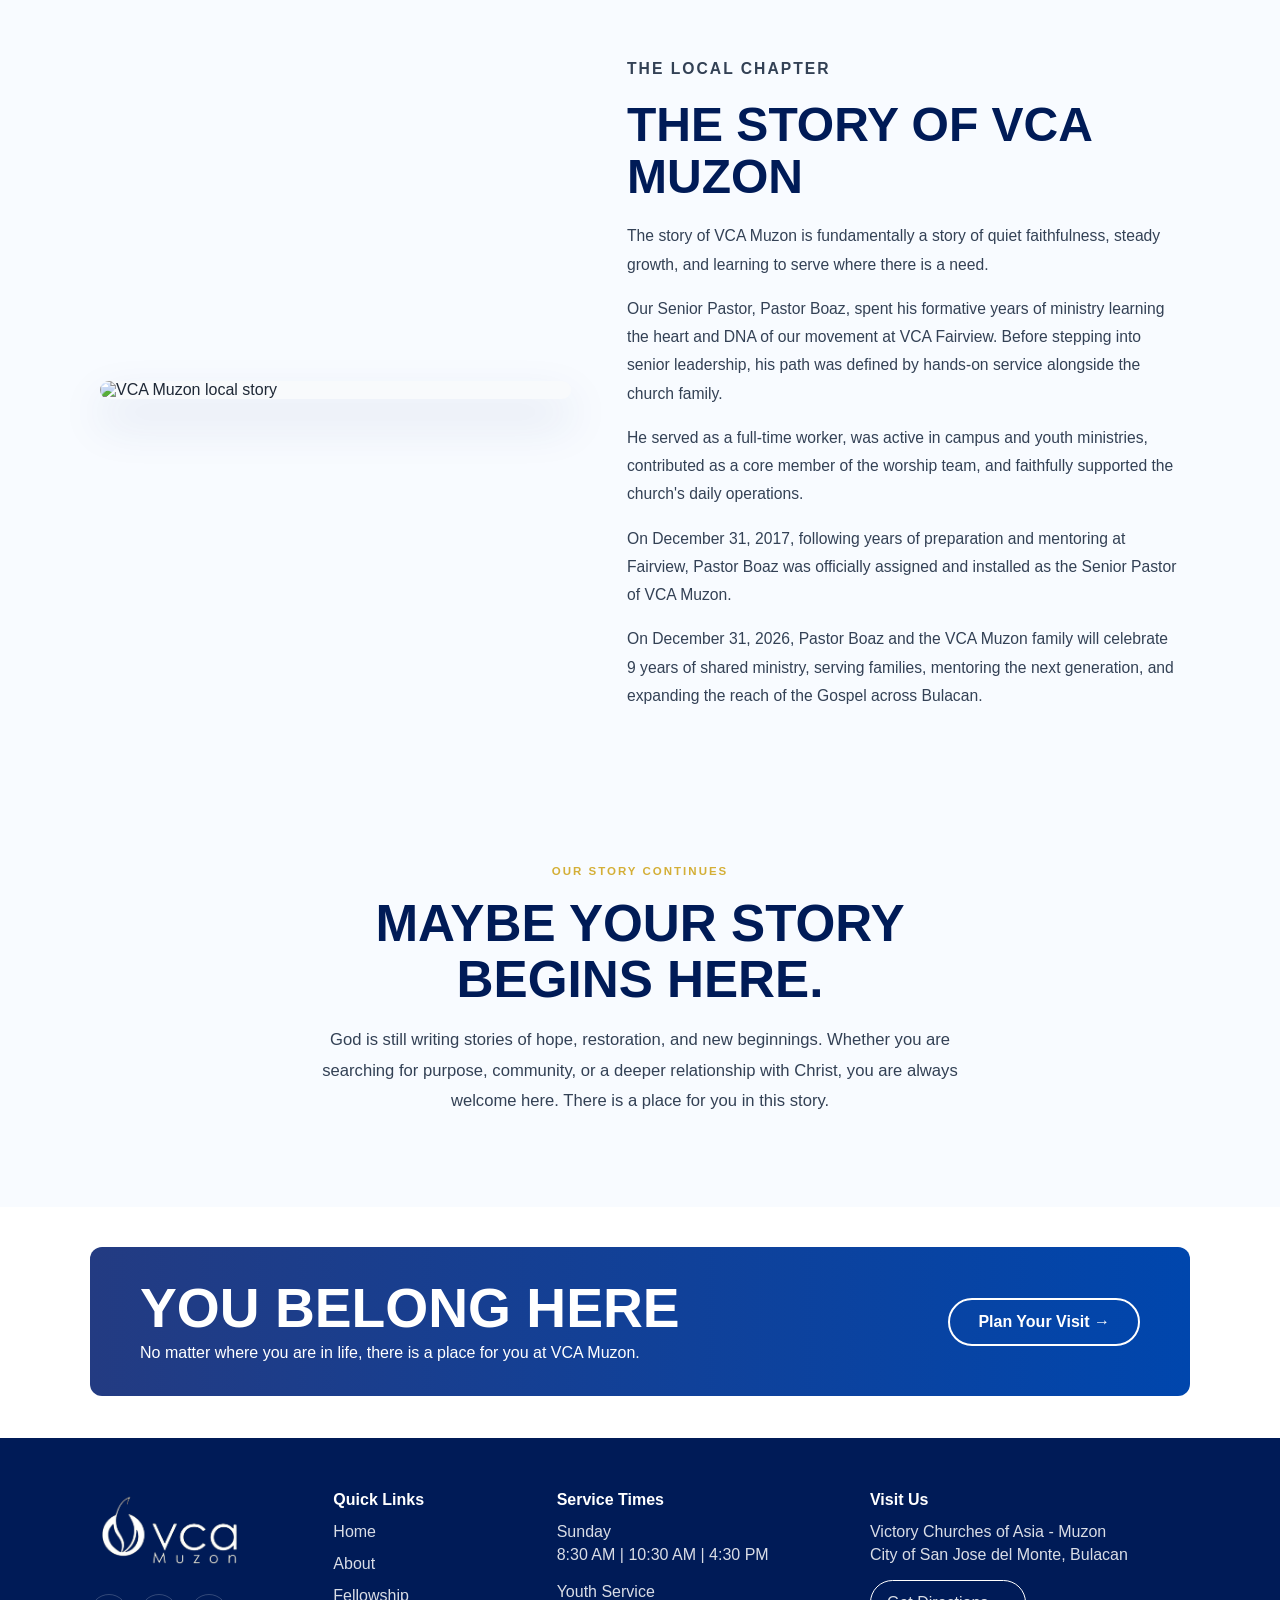
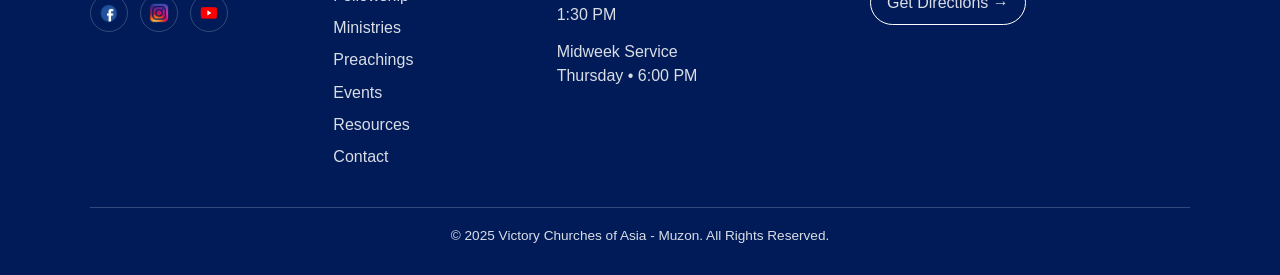
==== commit d6419b19: "Prepare production website" ====
--- a/about.html
+++ b/about.html
@@ -3,21 +3,10 @@
 <head>
   <meta charset="UTF-8" />
   <meta name="viewport" content="width=device-width, initial-scale=1.0" />
-  <title>About | Test Version</title>
+  <title>About</title>
   <link rel="stylesheet" href="css/vca_style.css" />
 </head>
 <body>
-
-    <!-- UAT Watermark -->
-    <div class="uat-watermark">
-        TEST VERSION
-    </div>
-
-    <!-- UAT Badge -->
-    <div class="uat-badge">
-        <div class="badge-title">TEST VERSION</div>
-        <div class="badge-subtitle">For Approval</div>
-    </div>
 
     <header class="main-header page-header">
         <div class="header-inner">
--- a/css/vca_style.css
+++ b/css/vca_style.css
@@ -1,107 +1,3 @@
-/* ==========================================
-   UAT REVIEW WATERMARK
-========================================== */
-
-.uat-watermark {
-  position: fixed;
-  inset: 0;
-  display: flex;
-  justify-content: center;
-  align-items: center;
-  font-size: 9rem;
-  font-weight: 900;
-  letter-spacing: 10px;
-  color: rgba(184, 139, 61, 0.05);
-  transform: rotate(-30deg);
-  user-select: none;
-  pointer-events: none;
-  z-index: 1;
-  text-transform: uppercase;
-}
-
-/* ==========================================
-   UAT REVIEW BADGE
-========================================== */
-
-.uat-badge {
-  position: fixed;
-  right: 25px;
-  bottom: 25px;
-  background: #8a5f12;
-  color: #ffffff;
-  padding: 14px 18px;
-  border-radius: 14px;
-  box-shadow: 0 12px 30px rgba(0, 0, 0, 0.25);
-  z-index: 99999;
-  pointer-events: none;
-  text-align: center;
-  animation: badgeFloat 4s ease-in-out infinite;
-}
-
-.badge-title {
-  font-size: 13px;
-  font-weight: 700;
-  letter-spacing: 1px;
-}
-
-.badge-subtitle {
-  margin-top: 4px;
-  font-size: 11px;
-  opacity: 0.95;
-}
-
-@keyframes badgeFloat {
-  0%, 100% {
-    transform: translateY(0);
-  }
-  50% {
-    transform: translateY(-5px);
-  }
-}
-
-@media (max-width: 768px) {
-  .uat-watermark {
-    font-size: 4rem;
-    letter-spacing: 4px;
-  }
-
-  .uat-badge {
-    right: 12px;
-    bottom: 12px;
-    padding: 9px 12px;
-  }
-
-  .badge-title {
-    font-size: 11px;
-  }
-
-  .badge-subtitle {
-    font-size: 10px;
-  }
-}
-
-@media (max-width: 480px) {
-  .uat-watermark {
-    font-size: 3rem;
-    opacity: 0.08;
-  }
-
-  .uat-badge {
-    right: 10px;
-    bottom: 10px;
-    padding: 8px 11px;
-    border-radius: 12px;
-  }
-
-  .badge-title {
-    font-size: 10px;
-  }
-
-  .badge-subtitle {
-    font-size: 9px;
-  }
-}
-
 /* ================================
    VCA WEBSITE GLOBAL STYLES
 ================================ */
@@ -1770,7 +1666,7 @@
   .feature-card h3 {
     min-height: 2.4em;
     display: flex;
-    align-items: flex-end;
+    align-items: flex-start;
   }
 
   .feature-card p {
